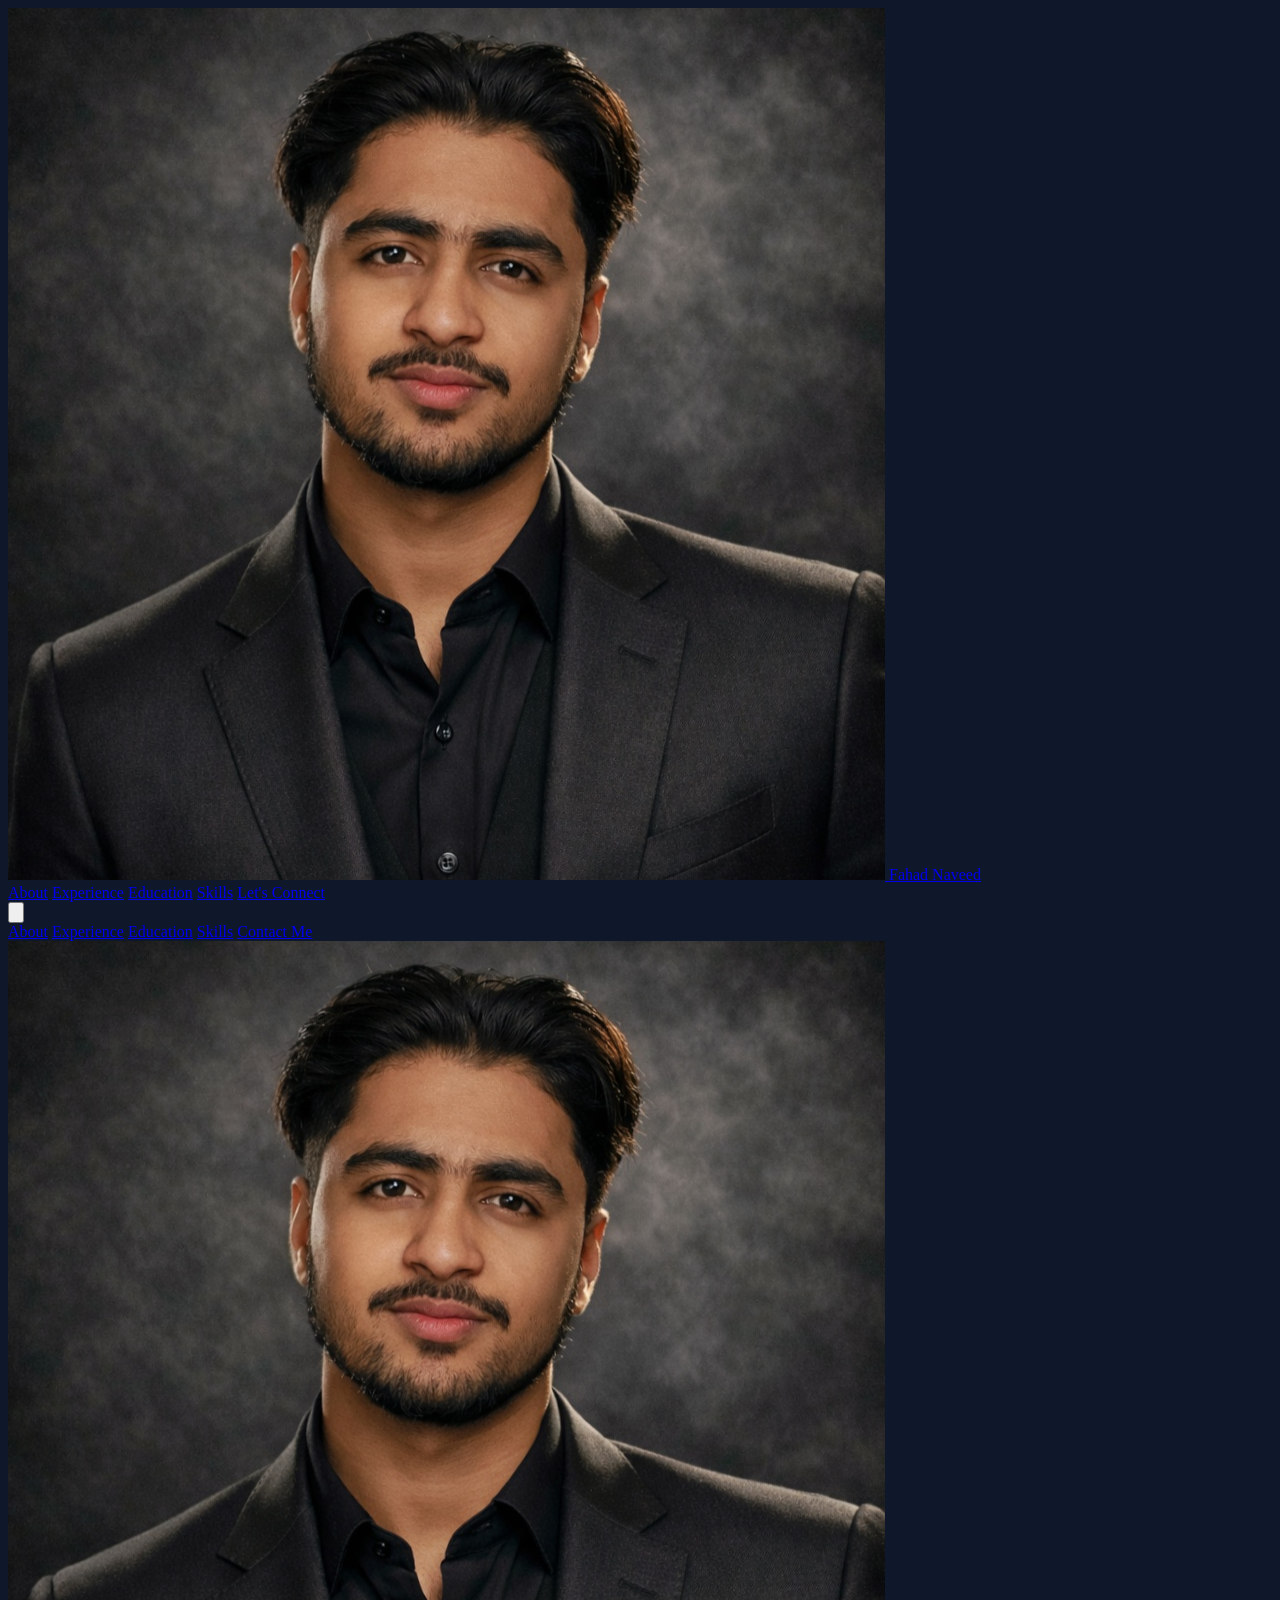
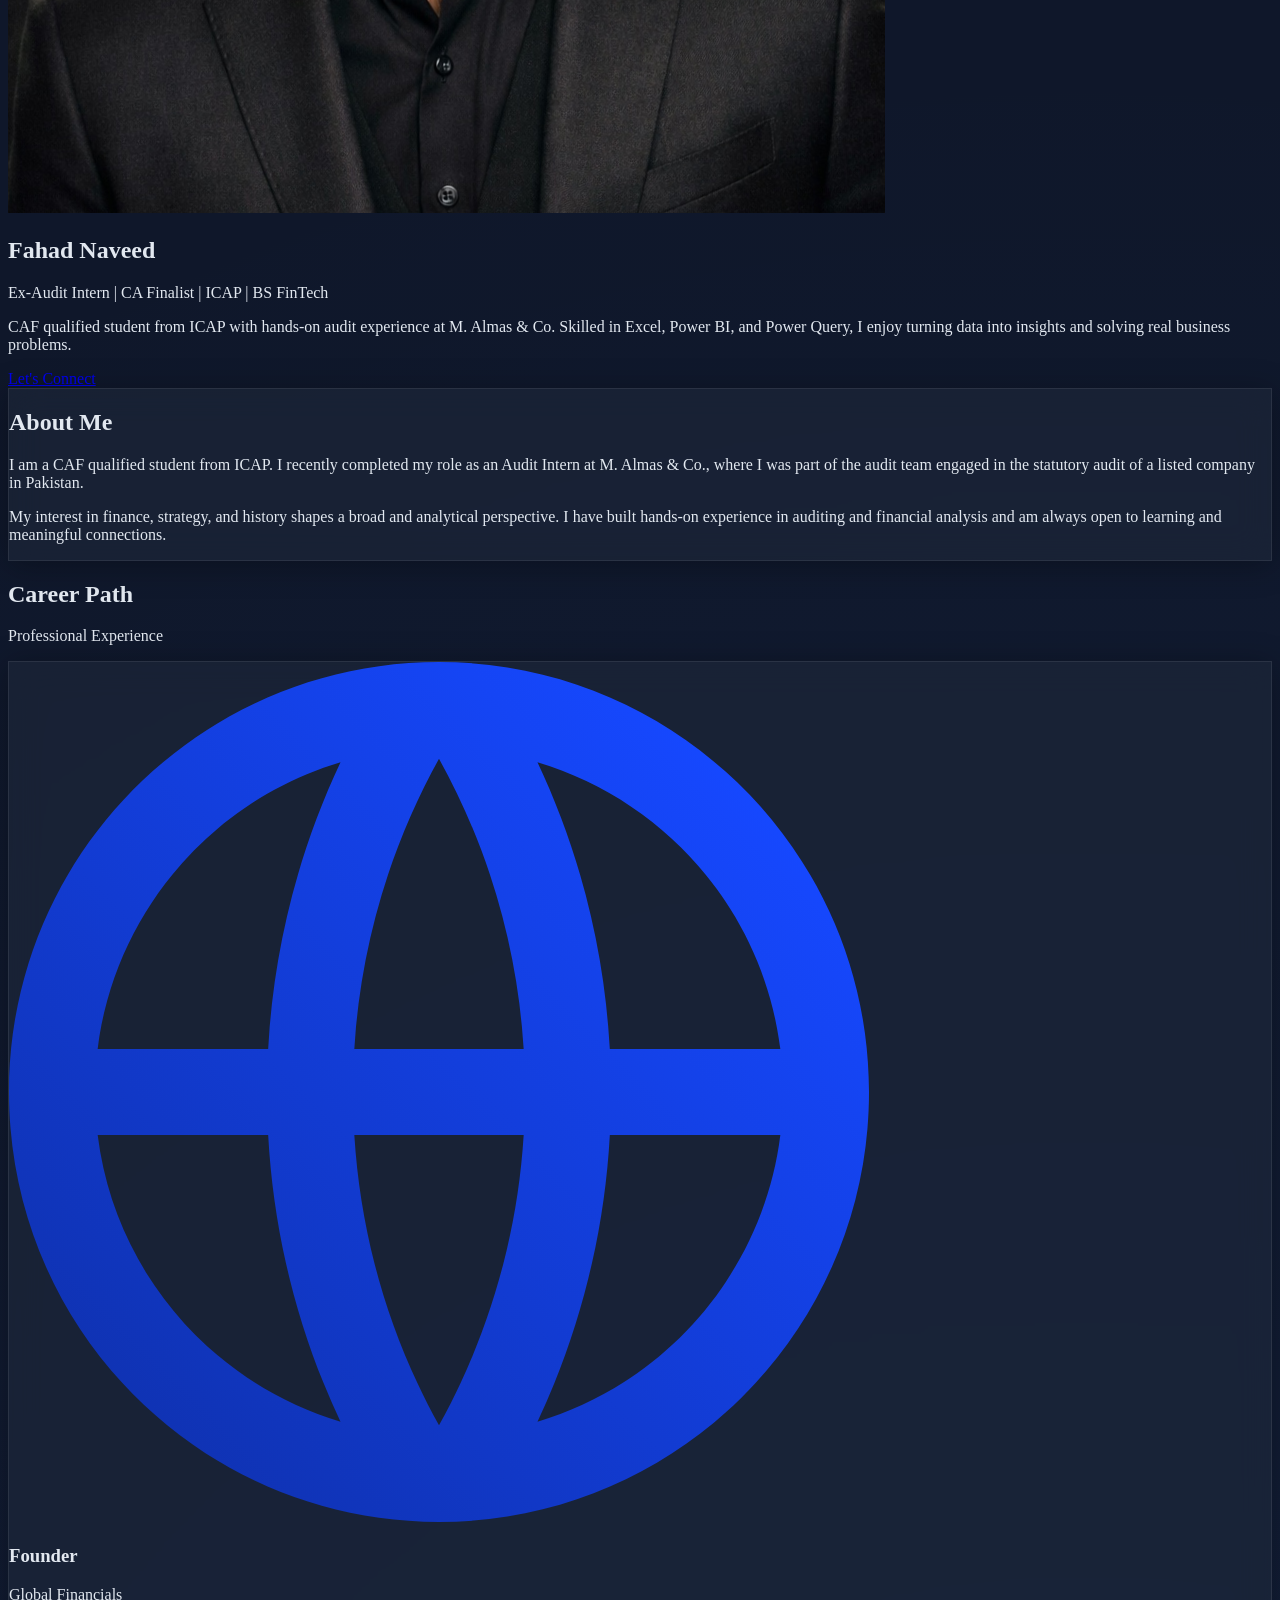
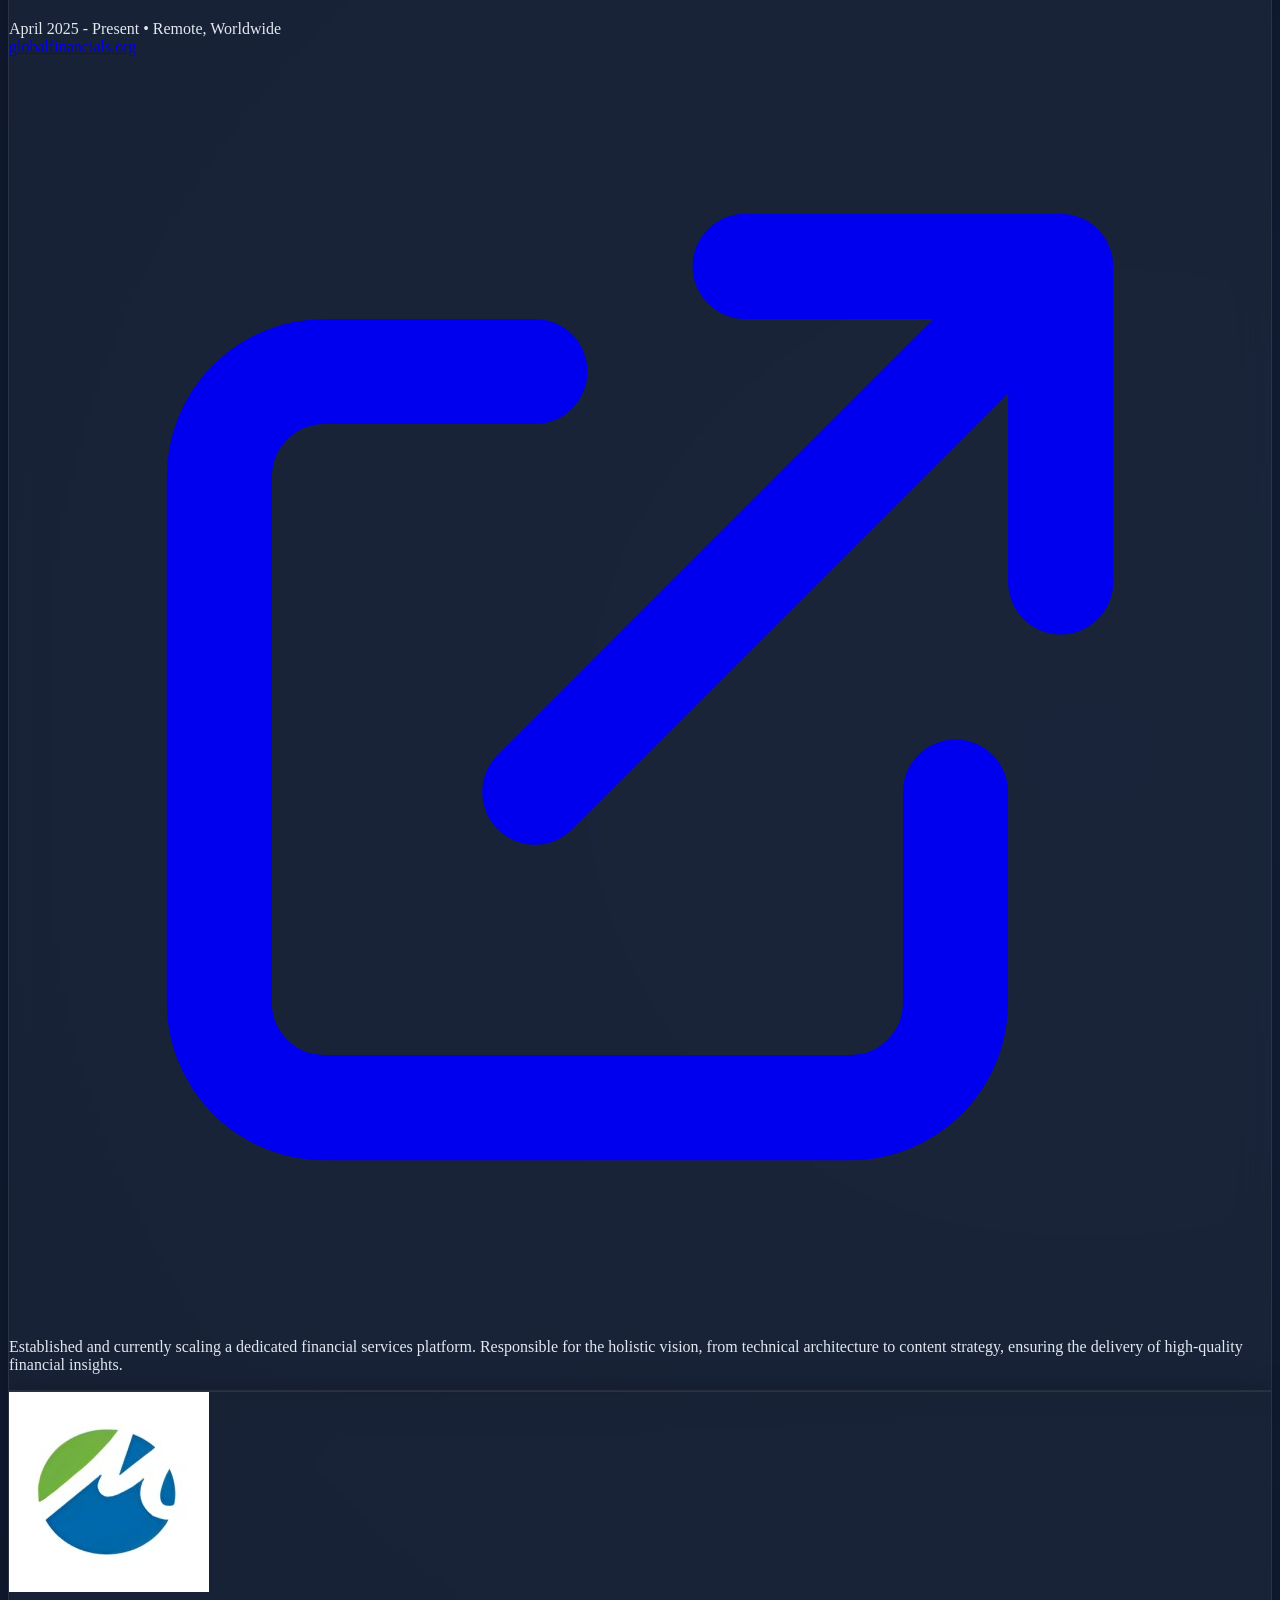
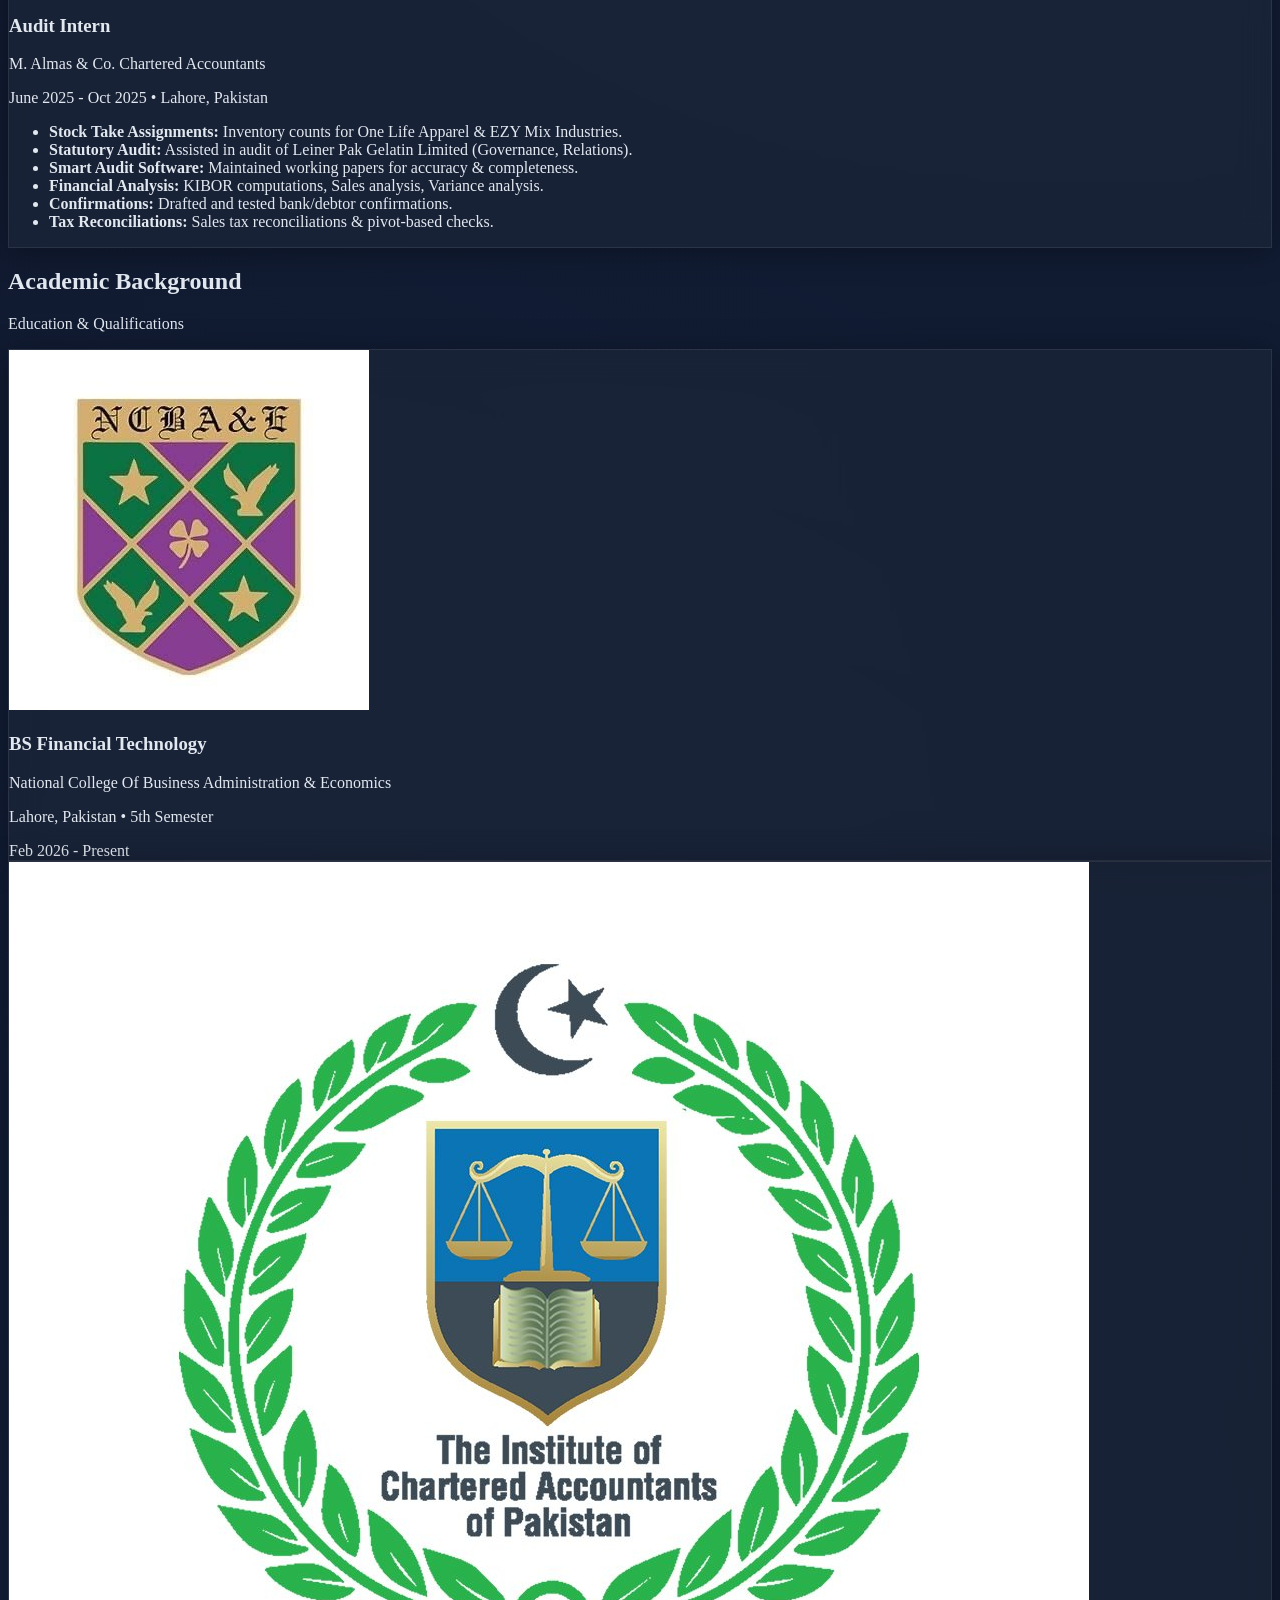
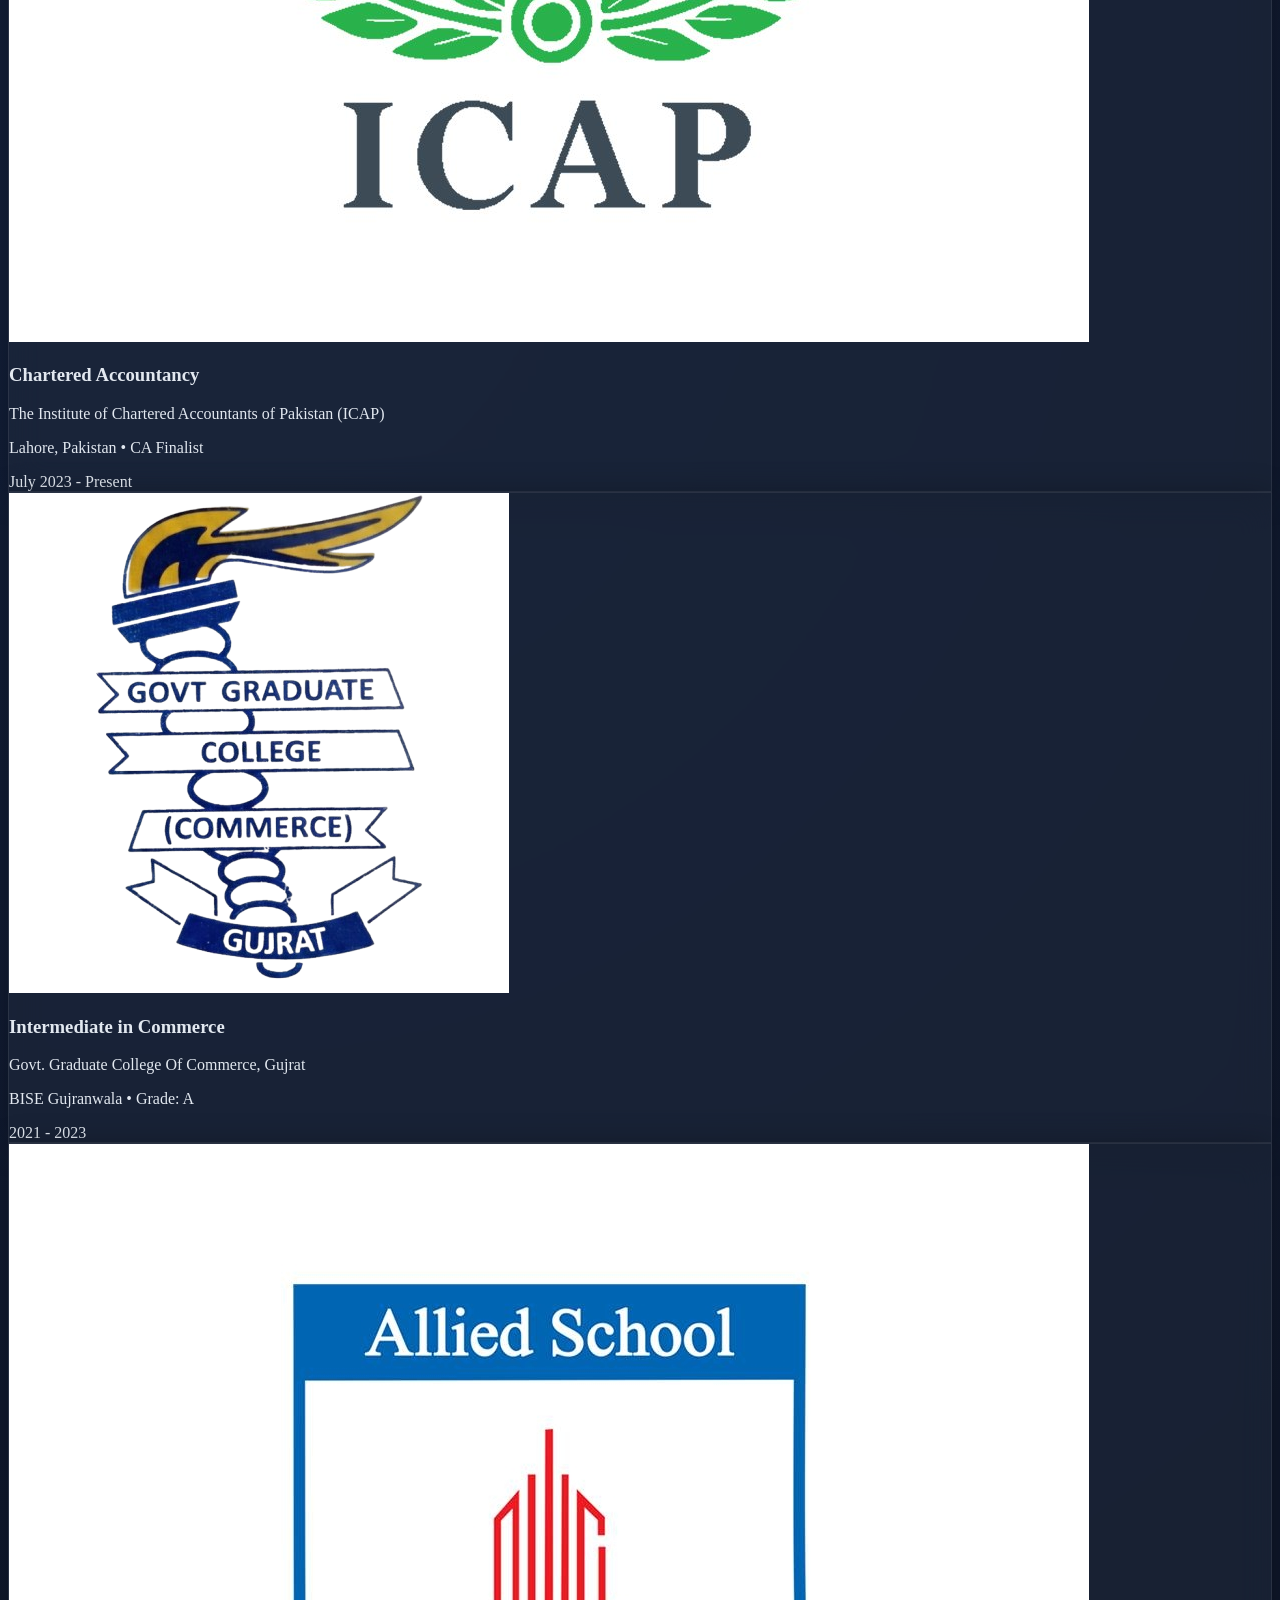
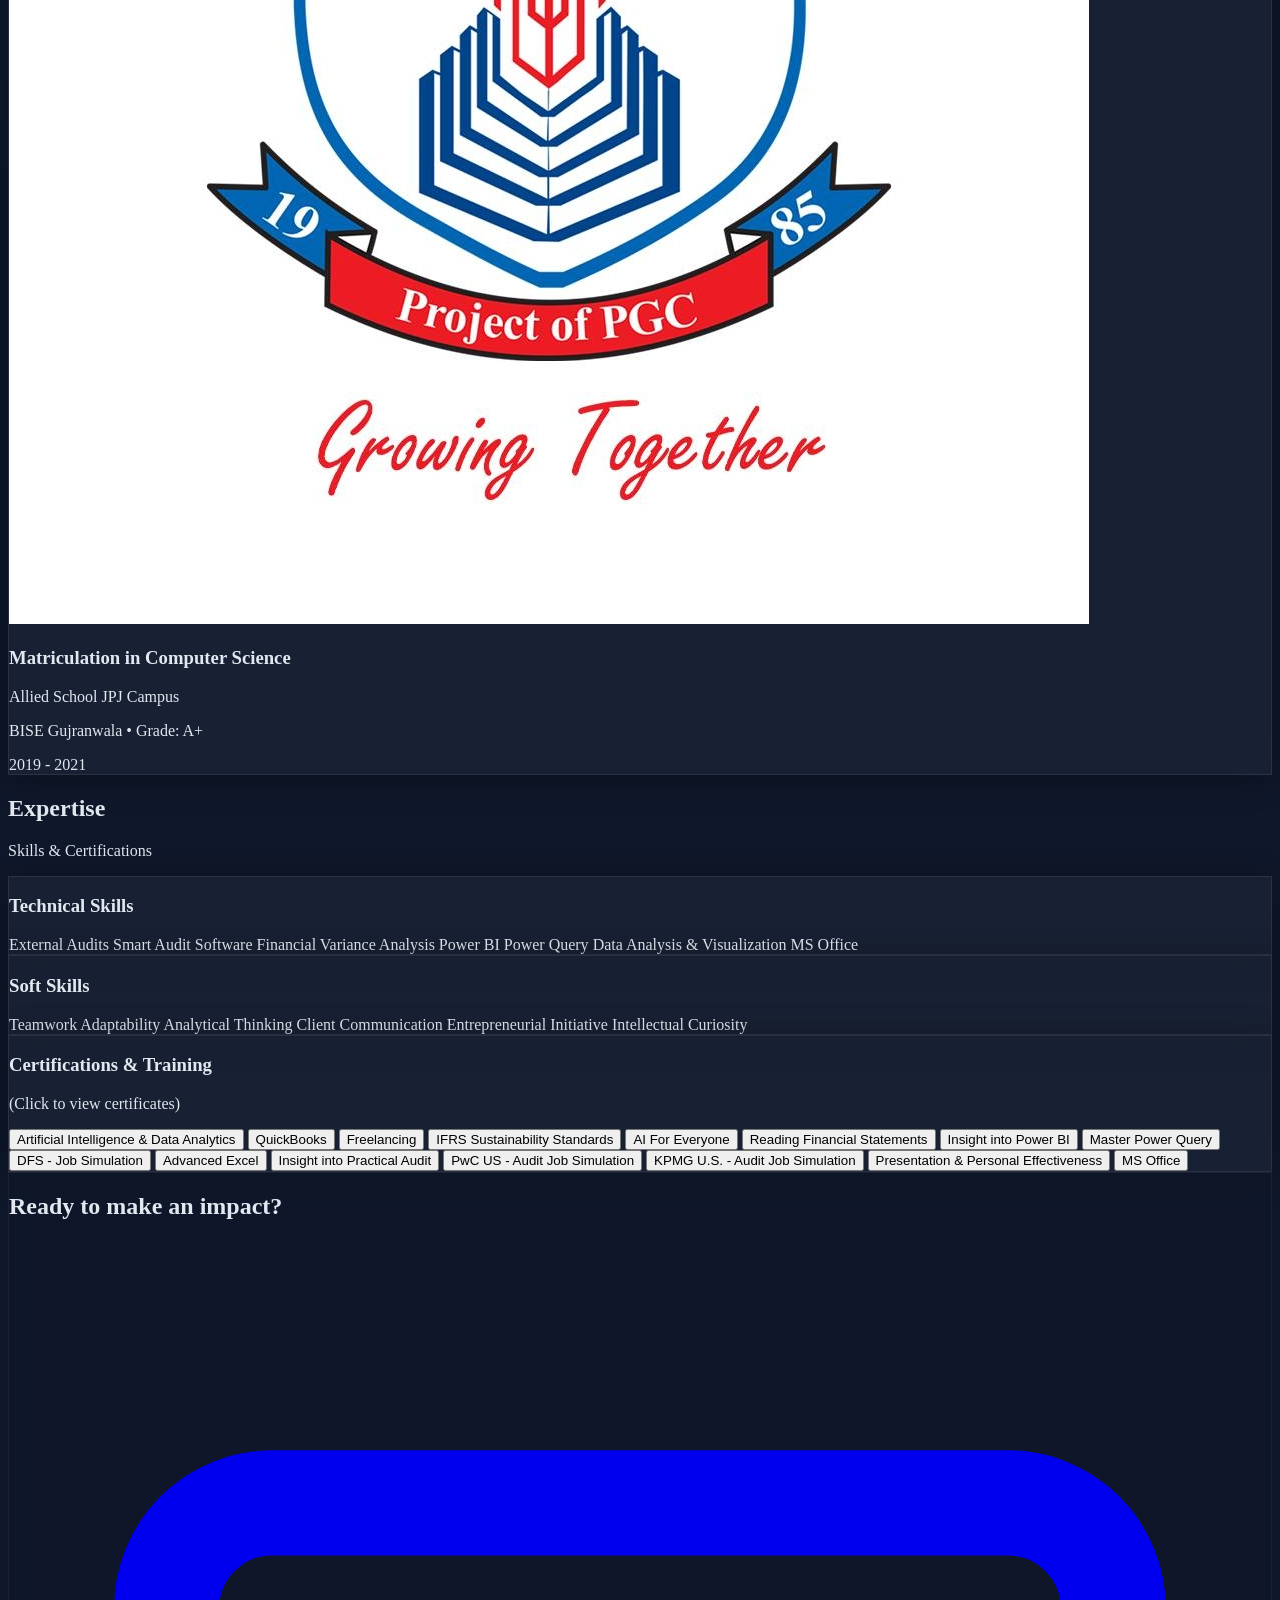
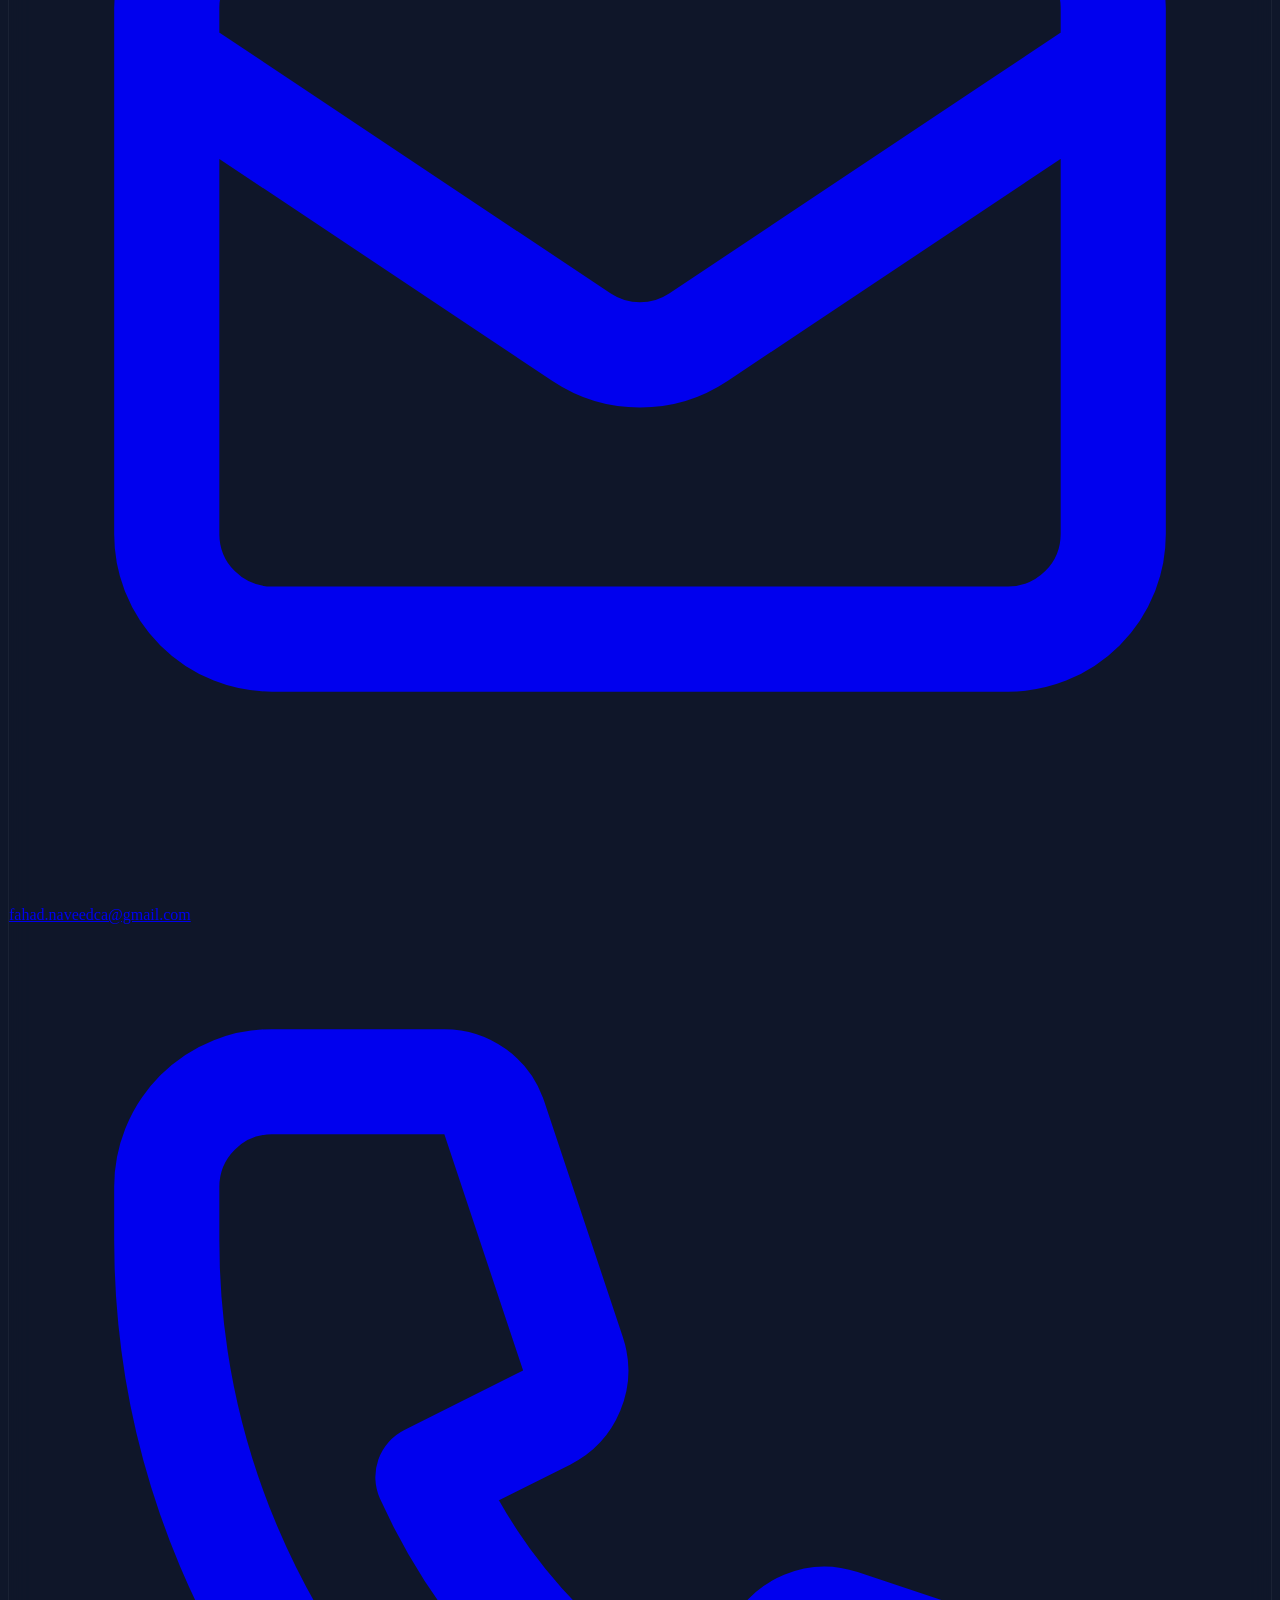
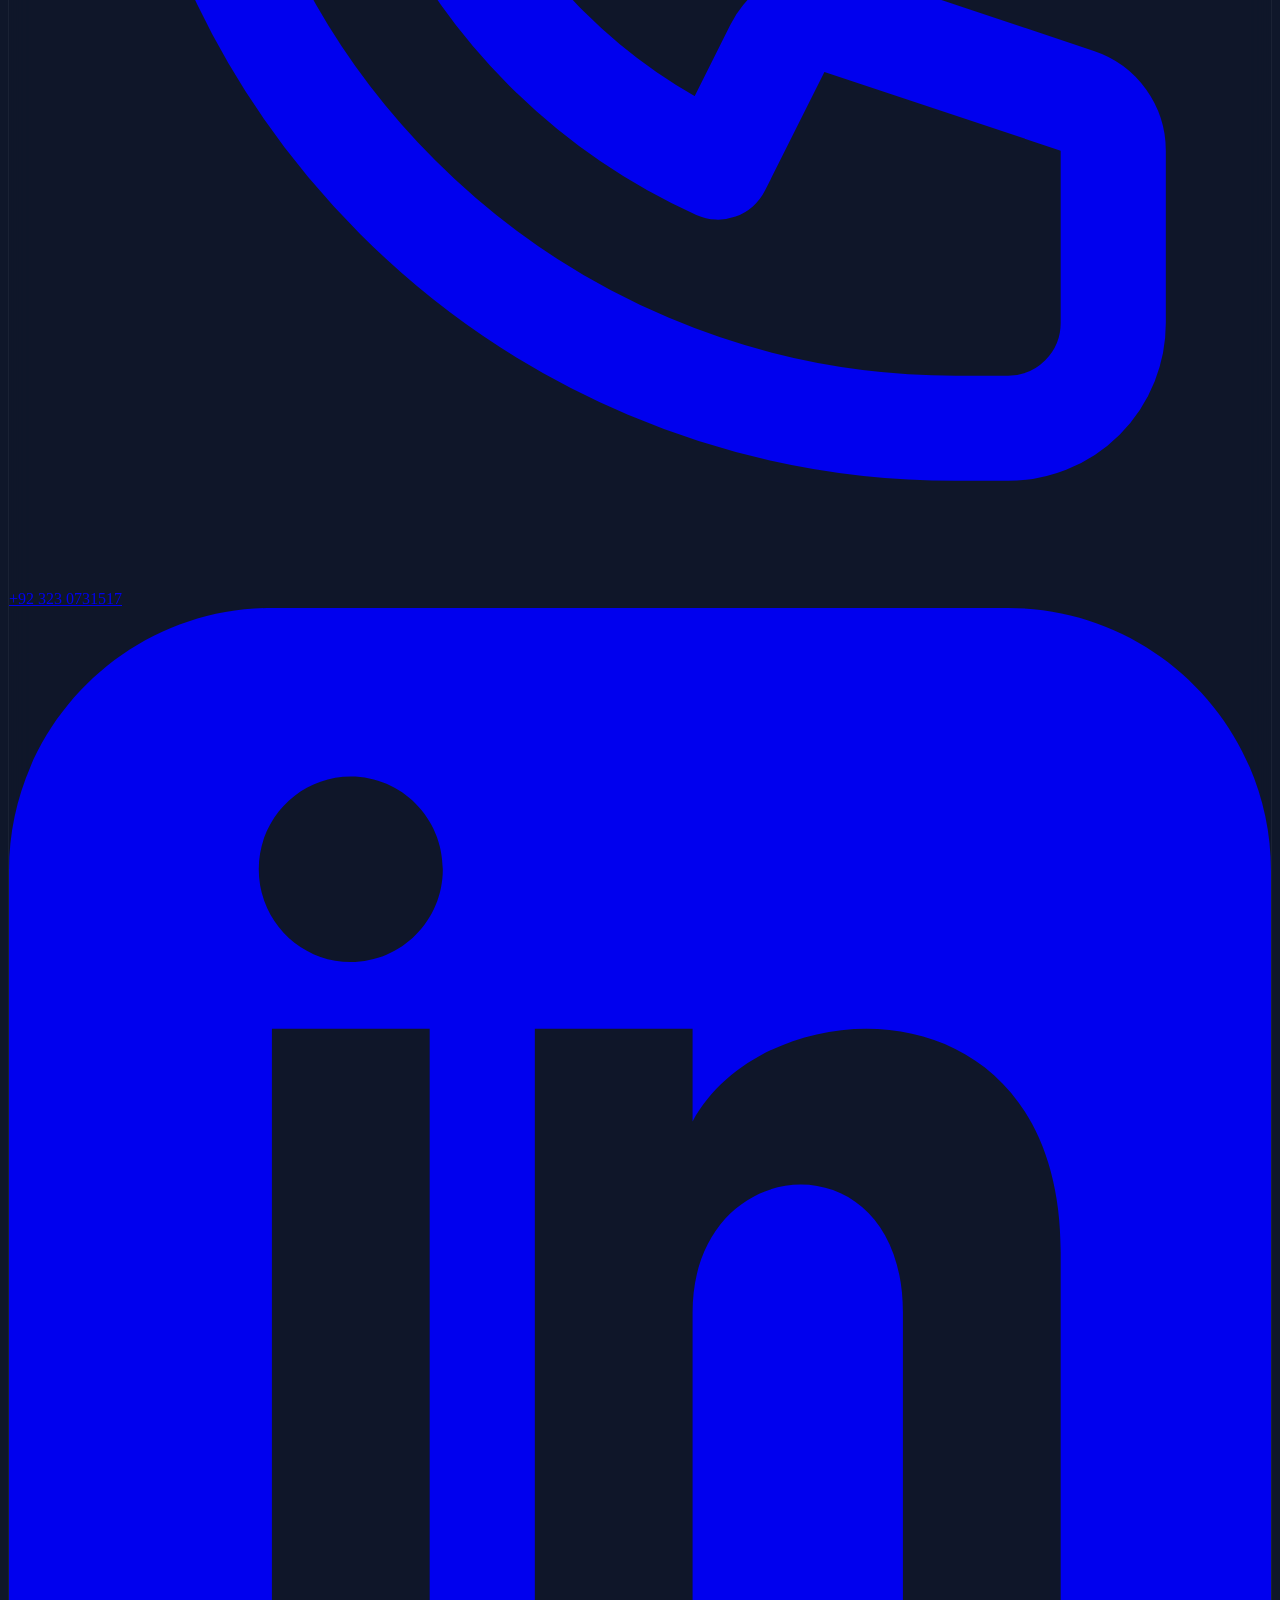
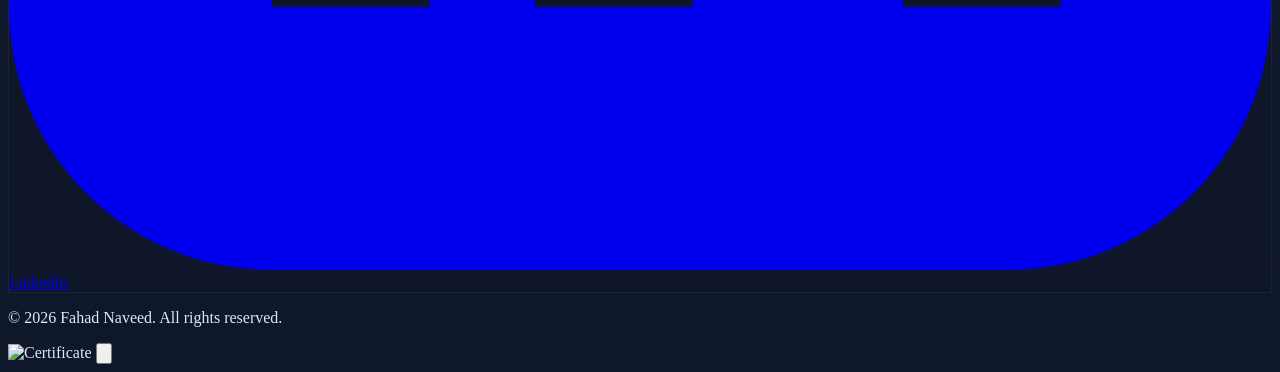
==== index.html @ 8f451948 "Update index.html" ====
<!DOCTYPE html>
<html lang="en" class="scroll-smooth">
<head>
    <meta charset="UTF-8">
    <meta name="viewport" content="width=device-width, initial-scale=1.0">
    <title>Fahad Naveed - CA Finalist | BS FinTech</title>
    
    <script src="https://cdn.tailwindcss.com"></script>
    
    <link rel="preconnect" href="https://fonts.googleapis.com">
    <link rel="preconnect" href="https://fonts.gstatic.com" crossorigin>
    <link href="https://fonts.googleapis.com/css2?family=Plus+Jakarta+Sans:wght@300;400;500;600;700;800&display=swap" rel="stylesheet">
    
    <script>
        tailwind.config = {
            theme: {
                extend: {
                    fontFamily: {
                        sans: ['"Plus Jakarta Sans"', 'sans-serif'],
                    },
                    colors: {
                        navy: {
                            800: '#1e293b', // Slate 800
                            900: '#0f172a', // Slate 900 (Deep Navy)
                            950: '#020617', 
                        },
                        royal: {
                            300: '#93c5fd',
                            400: '#60a5fa',
                            500: '#3b82f6', // Bright Blue
                            600: '#2563eb',
                        }
                    },
                    screens: {
                        'xs': '375px', // Tiny phones
                    }
                }
            }
        }
    </script>
    
    <style>
        /* Base styles */
        body {
            background-color: #0f172a; 
            color: #e2e8f0;
            overflow-x: hidden; /* Prevent horizontal scroll */
        }
        
        /* Matte & Glassy Background Texture */
        .bg-glassy-navy {
            background: 
                radial-gradient(circle at 15% 50%, rgba(59, 130, 246, 0.08), transparent 25%), 
                radial-gradient(circle at 85% 30%, rgba(59, 130, 246, 0.08), transparent 25%);
            background-color: #0f172a;
        }

        /* Dark Glass Card Style */
        .glass-card {
            background: rgba(30, 41, 59, 0.6); 
            backdrop-filter: blur(16px);       
            border: 1px solid rgba(255, 255, 255, 0.08); 
            box-shadow: 0 4px 30px rgba(0, 0, 0, 0.3); 
        }

        .glass-footer {
            background: rgba(15, 23, 42, 0.8);
            backdrop-filter: blur(12px);
            border: 1px solid rgba(255, 255, 255, 0.05);
        }

        /* Scroll Offset for Sticky Header */
        section {
            scroll-margin-top: 6rem;
        }

        .no-scroll {
            overflow: hidden;
        }

        #image-modal {
            transition: opacity 0.3s ease, visibility 0.3s ease;
        }
        
        /* Smooth fade for mobile menu */
        .mobile-menu-enter {
            opacity: 0;
            transform: translateY(-10px);
        }
        .mobile-menu-enter-active {
            opacity: 1;
            transform: translateY(0);
            transition: opacity 0.2s ease-out, transform 0.2s ease-out;
        }
    </style>
</head>
<body class="relative antialiased selection:bg-royal-500 selection:text-white bg-glassy-navy">

    <header class="fixed w-full top-0 z-50 transition-all duration-300 bg-navy-950/90 backdrop-blur-xl shadow-lg border-b border-white/5">
        <nav class="container mx-auto px-4 sm:px-6 py-4 flex justify-between items-center">
            
            <a href="#hero" class="text-lg sm:text-xl md:text-2xl font-bold text-white tracking-tight flex items-center gap-3">
                <img 
                    src="public/Fahad_Naveed_Picture_PhotoGrid.png" 
                    alt="Fahad" 
                    class="w-8 h-8 sm:w-10 sm:h-10 rounded-full object-cover object-top border-2 border-royal-500 shadow-md"
                >
                Fahad Naveed
            </a>
            
            <div class="hidden md:flex space-x-6 lg:space-x-8 items-center">
                <a href="#about" class="text-slate-300 hover:text-white text-sm font-medium transition duration-300 hover:scale-105">About</a>
                <a href="#experience" class="text-slate-300 hover:text-white text-sm font-medium transition duration-300 hover:scale-105">Experience</a>
                <a href="#education" class="text-slate-300 hover:text-white text-sm font-medium transition duration-300 hover:scale-105">Education</a>
                <a href="#skills" class="text-slate-300 hover:text-white text-sm font-medium transition duration-300 hover:scale-105">Skills</a>
                <a href="#contact" class="px-5 py-2 bg-royal-500 text-white text-sm font-semibold rounded-full hover:bg-royal-600 transition shadow-lg shadow-royal-500/30">Let's Connect</a>
            </div>
            
            <button id="mobile-menu-btn" class="md:hidden p-2 text-white focus:outline-none bg-white/5 rounded-lg border border-white/10">
                <svg class="w-6 h-6" fill="none" stroke="currentColor" viewBox="0 0 24 24">
                    <path stroke-linecap="round" stroke-linejoin="round" stroke-width="2" d="M4 6h16M4 12h16M4 18h16"></path>
                </svg>
            </button>
        </nav>
        
        <div id="mobile-menu" class="md:hidden hidden bg-navy-900 border-t border-white/10 absolute w-full z-40 shadow-2xl">
            <a href="#about" class="block px-6 py-4 text-slate-300 hover:bg-white/5 mobile-link border-b border-white/5">About</a>
            <a href="#experience" class="block px-6 py-4 text-slate-300 hover:bg-white/5 mobile-link border-b border-white/5">Experience</a>
            <a href="#education" class="block px-6 py-4 text-slate-300 hover:bg-white/5 mobile-link border-b border-white/5">Education</a>
            <a href="#skills" class="block px-6 py-4 text-slate-300 hover:bg-white/5 mobile-link border-b border-white/5">Skills</a>
            <a href="#contact" class="block px-6 py-4 text-royal-400 font-bold hover:bg-white/5 mobile-link bg-white/5">Contact Me</a>
        </div>
    </header>

    <main class="container mx-auto px-4 sm:px-6 pt-28 sm:pt-32 pb-12">

        <section id="hero" class="min-h-[auto] md:min-h-[80vh] flex flex-col md:flex-row items-center justify-center md:justify-between gap-10 md:gap-12 mb-16 md:mb-20">
            
            <div class="md:w-1/2 flex justify-center relative mt-8 md:mt-0 order-1">
                <div class="absolute w-56 h-56 sm:w-72 sm:h-72 bg-royal-500/20 rounded-full blur-3xl -z-10 top-1/2 left-1/2 transform -translate-x-1/2 -translate-y-1/2"></div>
                <div class="relative">
                    <img 
                        src="public/Fahad_Naveed_Picture_PhotoGrid.png" 
                        alt="Fahad Naveed" 
                        class="relative rounded-full w-48 h-48 sm:w-64 sm:h-64 md:w-80 md:h-80 object-cover object-top border-4 border-navy-800 ring-4 ring-royal-500/50 shadow-2xl"
                    >
                </div>
            </div>

            <div class="md:w-1/2 text-center md:text-left space-y-4 sm:space-y-6 order-2">
                <h1 class="text-4xl xs:text-5xl md:text-6xl lg:text-7xl font-extrabold text-white tracking-tight leading-tight whitespace-nowrap">
                    Fahad Naveed
                </h1>
                
                <p class="text-[10px] xs:text-xs sm:text-base md:text-lg lg:text-2xl text-royal-400 font-medium whitespace-nowrap">
                    Ex-Audit Intern | CA Finalist | ICAP | BS FinTech
                </p>
                
                <p class="text-base sm:text-lg text-slate-400 max-w-lg mx-auto md:mx-0 leading-relaxed">
                    CAF qualified student from ICAP with hands-on audit experience at M. Almas & Co. Skilled in Excel, Power BI, and Power Query, I enjoy turning data into insights and solving real business problems.
                </p>
                
                <div class="flex flex-col sm:flex-row gap-4 justify-center md:justify-start pt-2">
                    <a href="#contact" class="w-full sm:w-auto px-8 py-3.5 bg-royal-600 text-white text-center font-semibold rounded-xl hover:bg-royal-500 transition shadow-xl shadow-royal-600/20 transform hover:-translate-y-1">
                        Let's Connect
                    </a>
                </div>
            </div>
            
        </section>

        <section id="about" class="py-12 sm:py-16">
            <div class="glass-card rounded-2xl p-6 sm:p-8 md:p-12 shadow-xl max-w-4xl mx-auto text-center">
                <h2 class="text-2xl sm:text-3xl font-bold text-white mb-6">About Me</h2>
                <p class="text-slate-300 leading-relaxed mb-4 text-left md:text-center text-base sm:text-lg">
                    I am a CAF qualified student from ICAP. I recently completed my role as an Audit Intern at M. Almas & Co., where I was part of the audit team engaged in the statutory audit of a listed company in Pakistan.
                </p>
                <p class="text-slate-300 leading-relaxed text-left md:text-center text-base sm:text-lg">
                    My interest in finance, strategy, and history shapes a broad and analytical perspective. I have built hands-on experience in auditing and financial analysis and am always open to learning and meaningful connections.
                </p>
            </div>
        </section>

        <section id="experience" class="py-12 sm:py-16">
            <div class="text-center mb-12 sm:mb-16">
                <h2 class="text-sm sm:text-base text-royal-400 font-semibold tracking-wide uppercase">Career Path</h2>
                <p class="mt-2 text-2xl sm:text-3xl leading-8 font-extrabold tracking-tight text-white sm:text-4xl">
                    Professional Experience
                </p>
            </div>
            
            <div class="space-y-6 sm:space-y-8 max-w-5xl mx-auto">
                
                <div class="glass-card p-6 sm:p-8 rounded-2xl shadow-lg hover:border-royal-500/30 transition duration-300">
                    <div class="flex flex-col md:flex-row justify-between items-start mb-6 gap-4">
                        <div class="flex items-start gap-4 sm:gap-5 w-full md:w-auto">
                            <div class="w-14 h-14 sm:w-16 sm:h-16 flex-shrink-0 bg-white rounded-xl shadow-sm border border-slate-100 flex items-center justify-center p-2">
                                <img src="public/logo2.svg" alt="Global Financials" class="w-full h-full object-contain">
                            </div>
                            <div class="flex-1">
                                <h3 class="text-xl sm:text-2xl font-bold text-white leading-tight">Founder</h3>
                                <p class="text-base sm:text-lg text-royal-400 font-medium">Global Financials</p>
                                <div class="flex flex-wrap gap-2 sm:gap-3 mt-1 text-xs sm:text-sm text-slate-400">
                                    <span>April 2025 - Present</span>
                                    <span class="hidden md:inline">•</span>
                                    <span>Remote, Worldwide</span>
                                </div>
                            </div>
                        </div>
                        <a href="https://globalfinancials.org" target="_blank" class="w-full md:w-auto text-center mt-2 md:mt-0 inline-flex justify-center items-center gap-2 px-4 py-2 bg-navy-900/50 text-slate-300 text-sm font-medium rounded-lg hover:bg-royal-600 hover:text-white transition-colors border border-white/10">
                            <span>globalfinancials.org</span>
                            <svg xmlns="http://www.w3.org/2000/svg" class="h-4 w-4" fill="none" viewBox="0 0 24 24" stroke="currentColor">
                              <path stroke-linecap="round" stroke-linejoin="round" stroke-width="2" d="M10 6H6a2 2 0 00-2 2v10a2 2 0 002 2h10a2 2 0 002-2v-4M14 4h6m0 0v6m0-6L10 14" />
                            </svg>
                        </a>
                    </div>

                    <div class="pl-0 md:pl-20">
                        <p class="text-slate-300 leading-relaxed text-sm sm:text-base">
                            Established and currently scaling a dedicated financial services platform. Responsible for the holistic vision, from technical architecture to content strategy, ensuring the delivery of high-quality financial insights.
                        </p>
                    </div>
                </div>

                <div class="glass-card p-6 sm:p-8 rounded-2xl shadow-lg hover:border-royal-500/30 transition duration-300">
                    <div class="flex flex-col md:flex-row justify-between items-start mb-6">
                        <div class="flex items-start gap-4 sm:gap-5">
                            <div class="w-14 h-14 sm:w-16 sm:h-16 flex-shrink-0 bg-white rounded-xl shadow-sm border border-slate-100 flex items-center justify-center p-1 overflow-hidden">
                                <img src="public/Almas.jpg" alt="M. Almas & Co." class="w-full h-full object-contain">
                            </div>
                            <div>
                                <h3 class="text-xl sm:text-2xl font-bold text-white leading-tight">Audit Intern</h3>
                                <p class="text-base sm:text-lg text-royal-400 font-medium">M. Almas & Co. Chartered Accountants</p>
                                <div class="flex flex-wrap gap-2 sm:gap-3 mt-1 text-xs sm:text-sm text-slate-400">
                                    <span>June 2025 - Oct 2025</span>
                                    <span class="hidden md:inline">•</span>
                                    <span>Lahore, Pakistan</span>
                                </div>
                            </div>
                        </div>
                    </div>

                    <div class="pl-0 md:pl-20 text-slate-300 text-sm sm:text-base">
                        <ul class="list-disc list-outside space-y-2 sm:space-y-3 ml-4">
                            <li><strong>Stock Take Assignments:</strong> Inventory counts for One Life Apparel & EZY Mix Industries.</li>
                            <li><strong>Statutory Audit:</strong> Assisted in audit of Leiner Pak Gelatin Limited (Governance, Relations).</li>
                            <li><strong>Smart Audit Software:</strong> Maintained working papers for accuracy & completeness.</li>
                            <li><strong>Financial Analysis:</strong> KIBOR computations, Sales analysis, Variance analysis.</li>
                            <li><strong>Confirmations:</strong> Drafted and tested bank/debtor confirmations.</li>
                            <li><strong>Tax Reconciliations:</strong> Sales tax reconciliations & pivot-based checks.</li>
                        </ul>
                    </div>
                </div>

            </div>
        </section>

        <section id="education" class="py-12 sm:py-16">
            <div class="text-center mb-12 sm:mb-16">
                <h2 class="text-sm sm:text-base text-royal-400 font-semibold tracking-wide uppercase">Academic Background</h2>
                <p class="mt-2 text-2xl sm:text-3xl leading-8 font-extrabold tracking-tight text-white sm:text-4xl">
                    Education & Qualifications
                </p>
            </div>

            <div class="space-y-6 sm:space-y-8 max-w-5xl mx-auto">
                
                <div class="glass-card p-6 sm:p-8 rounded-2xl shadow-lg hover:border-royal-500/30 transition duration-300">
                    <div class="flex flex-col md:flex-row justify-between items-start gap-4">
                        <div class="flex items-start gap-4 sm:gap-5">
                            <div class="w-14 h-14 sm:w-16 sm:h-16 flex-shrink-0 bg-white rounded-xl shadow-sm border border-slate-100 flex items-center justify-center p-1 overflow-hidden">
                                <img src="public/NCBAE.jpg" alt="NCBAE" class="w-full h-full object-contain">
                            </div>
                            <div>
                                <h3 class="text-xl sm:text-2xl font-bold text-white leading-tight">BS Financial Technology</h3>
                                <p class="text-base sm:text-lg text-royal-400 font-medium">National College Of Business Administration & Economics</p>
                                <p class="text-slate-400 text-sm mt-1">Lahore, Pakistan • <span class="text-emerald-400 font-medium">5th Semester</span></p>
                            </div>
                        </div>
                        <div class="mt-2 md:mt-0 w-full md:w-auto">
                            <span class="inline-block px-4 py-2 bg-royal-500/10 text-royal-300 text-xs sm:text-sm font-semibold rounded-lg border border-royal-500/20 w-fit">Feb 2026 - Present</span>
                        </div>
                    </div>
                </div>

                <div class="glass-card p-6 sm:p-8 rounded-2xl shadow-lg hover:border-royal-500/30 transition duration-300">
                    <div class="flex flex-col md:flex-row justify-between items-start gap-4">
                        <div class="flex items-start gap-4 sm:gap-5">
                            <div class="w-14 h-14 sm:w-16 sm:h-16 flex-shrink-0 bg-white rounded-xl shadow-sm border border-slate-100 flex items-center justify-center p-1 overflow-hidden">
                                <img src="public/ICAP.jpg" alt="ICAP" class="w-full h-full object-contain">
                            </div>
                            <div>
                                <h3 class="text-xl sm:text-2xl font-bold text-white leading-tight">Chartered Accountancy</h3>
                                <p class="text-base sm:text-lg text-royal-400 font-medium">The Institute of Chartered Accountants of Pakistan (ICAP)</p>
                                <p class="text-slate-400 text-sm mt-1">Lahore, Pakistan • <span class="text-emerald-400 font-medium">CA Finalist</span></p>
                            </div>
                        </div>
                        <div class="mt-2 md:mt-0 w-full md:w-auto">
                            <span class="inline-block px-4 py-2 bg-royal-500/10 text-royal-300 text-xs sm:text-sm font-semibold rounded-lg border border-royal-500/20 w-fit">July 2023 - Present</span>
                        </div>
                    </div>
                </div>

                <div class="glass-card p-6 sm:p-8 rounded-2xl shadow-lg hover:border-royal-500/30 transition duration-300">
                    <div class="flex flex-col md:flex-row justify-between items-start gap-4">
                        <div class="flex items-start gap-4 sm:gap-5">
                            <div class="w-14 h-14 sm:w-16 sm:h-16 flex-shrink-0 bg-white rounded-xl shadow-sm border border-slate-100 flex items-center justify-center p-1 overflow-hidden">
                                <img src="public/GCCG.jpg" alt="GCCG" class="w-full h-full object-contain">
                            </div>
                            <div>
                                <h3 class="text-xl sm:text-2xl font-bold text-white leading-tight">Intermediate in Commerce</h3>
                                <p class="text-base sm:text-lg text-royal-400 font-medium">Govt. Graduate College Of Commerce, Gujrat</p>
                                <p class="text-slate-400 text-sm mt-1">BISE Gujranwala • <span class="text-emerald-400 font-medium">Grade: A</span></p>
                            </div>
                        </div>
                        <div class="mt-2 md:mt-0 w-full md:w-auto">
                            <span class="inline-block px-4 py-2 bg-navy-900/50 text-slate-300 text-xs sm:text-sm font-semibold rounded-lg border border-white/10 w-fit">2021 - 2023</span>
                        </div>
                    </div>
                </div>

                <div class="glass-card p-6 sm:p-8 rounded-2xl shadow-lg hover:border-royal-500/30 transition duration-300">
                    <div class="flex flex-col md:flex-row justify-between items-start gap-4">
                        <div class="flex items-start gap-4 sm:gap-5">
                            <div class="w-14 h-14 sm:w-16 sm:h-16 flex-shrink-0 bg-white rounded-xl shadow-sm border border-slate-100 flex items-center justify-center p-1 overflow-hidden">
                                <img src="public/Allied School.jpg" alt="Allied School" class="w-full h-full object-contain">
                            </div>
                            <div>
                                <h3 class="text-xl sm:text-2xl font-bold text-white leading-tight">Matriculation in Computer Science</h3>
                                <p class="text-base sm:text-lg text-royal-400 font-medium">Allied School JPJ Campus</p>
                                <p class="text-slate-400 text-sm mt-1">BISE Gujranwala • <span class="text-emerald-400 font-medium">Grade: A+</span></p>
                            </div>
                        </div>
                        <div class="mt-2 md:mt-0 w-full md:w-auto">
                            <span class="inline-block px-4 py-2 bg-navy-900/50 text-slate-300 text-xs sm:text-sm font-semibold rounded-lg border border-white/10 w-fit">2019 - 2021</span>
                        </div>
                    </div>
                </div>

            </div>
        </section>

        <section id="skills" class="py-12 sm:py-16">
            <div class="text-center mb-12 sm:mb-16">
                <h2 class="text-sm sm:text-base text-royal-400 font-semibold tracking-wide uppercase">Expertise</h2>
                <p class="mt-2 text-2xl sm:text-3xl leading-8 font-extrabold tracking-tight text-white sm:text-4xl">
                    Skills & Certifications
                </p>
            </div>

            <div class="grid grid-cols-1 md:grid-cols-2 gap-6 sm:gap-8 max-w-5xl mx-auto">
                
                <div class="glass-card rounded-2xl shadow-lg p-6 sm:p-8 hover:border-royal-500/30 transition duration-300">
                    <h3 class="text-lg sm:text-xl font-bold text-white mb-6 text-center border-b border-white/10 pb-4">Technical Skills</h3>
                    <div class="flex flex-wrap gap-2 sm:gap-3 justify-center">
                        <span class="bg-royal-500/10 text-royal-300 text-xs sm:text-sm font-medium px-3 sm:px-4 py-2 rounded-full border border-royal-500/20">External Audits</span>
                        <span class="bg-royal-500/10 text-royal-300 text-xs sm:text-sm font-medium px-3 sm:px-4 py-2 rounded-full border border-royal-500/20">Smart Audit Software</span>
                        <span class="bg-royal-500/10 text-royal-300 text-xs sm:text-sm font-medium px-3 sm:px-4 py-2 rounded-full border border-royal-500/20">Financial Variance Analysis</span>
                        <span class="bg-royal-500/10 text-royal-300 text-xs sm:text-sm font-medium px-3 sm:px-4 py-2 rounded-full border border-royal-500/20">Power BI</span>
                        <span class="bg-royal-500/10 text-royal-300 text-xs sm:text-sm font-medium px-3 sm:px-4 py-2 rounded-full border border-royal-500/20">Power Query</span>
                        <span class="bg-royal-500/10 text-royal-300 text-xs sm:text-sm font-medium px-3 sm:px-4 py-2 rounded-full border border-royal-500/20">Data Analysis & Visualization</span>
                        <span class="bg-royal-500/10 text-royal-300 text-xs sm:text-sm font-medium px-3 sm:px-4 py-2 rounded-full border border-royal-500/20">MS Office</span>
                    </div>
                </div>

                <div class="glass-card rounded-2xl shadow-lg p-6 sm:p-8 hover:border-royal-500/30 transition duration-300">
                    <h3 class="text-lg sm:text-xl font-bold text-white mb-6 text-center border-b border-white/10 pb-4">Soft Skills</h3>
                    <div class="flex flex-wrap gap-2 sm:gap-3 justify-center">
                        <span class="bg-royal-500/10 text-royal-300 text-xs sm:text-sm font-medium px-3 sm:px-4 py-2 rounded-full border border-royal-500/20">Teamwork</span>
                        <span class="bg-royal-500/10 text-royal-300 text-xs sm:text-sm font-medium px-3 sm:px-4 py-2 rounded-full border border-royal-500/20">Adaptability</span>
                        <span class="bg-royal-500/10 text-royal-300 text-xs sm:text-sm font-medium px-3 sm:px-4 py-2 rounded-full border border-royal-500/20">Analytical Thinking</span>
                        <span class="bg-royal-500/10 text-royal-300 text-xs sm:text-sm font-medium px-3 sm:px-4 py-2 rounded-full border border-royal-500/20">Client Communication</span>
                        <span class="bg-royal-500/10 text-royal-300 text-xs sm:text-sm font-medium px-3 sm:px-4 py-2 rounded-full border border-royal-500/20">Entrepreneurial Initiative</span>
                        <span class="bg-royal-500/10 text-royal-300 text-xs sm:text-sm font-medium px-3 sm:px-4 py-2 rounded-full border border-royal-500/20">Intellectual Curiosity</span>
                    </div>
                </div>

                <div class="md:col-span-2 glass-card rounded-2xl shadow-lg p-6 sm:p-8 hover:border-royal-500/30 transition duration-300">
                    <h3 class="text-lg sm:text-xl font-bold text-white mb-2 text-center">Certifications & Training</h3>
                    <p class="text-center text-xs sm:text-sm text-slate-400 mb-6 italic">(Click to view certificates)</p>
                    
                    <div class="flex flex-wrap justify-center gap-2 sm:gap-3">
                        <button onclick="openModal('public/certifications/AIDA.jpg')" class="px-3 sm:px-4 py-2 text-xs sm:text-sm font-medium text-slate-200 bg-white/5 border border-white/10 rounded-full hover:border-royal-500 hover:text-white hover:bg-royal-600 transition duration-200">Artificial Intelligence & Data Analytics</button>
                        
                        <button onclick="openModal('public/certifications/Quickbooks Certificate.jpg')" class="px-3 sm:px-4 py-2 text-xs sm:text-sm font-medium text-slate-200 bg-white/5 border border-white/10 rounded-full hover:border-royal-500 hover:text-white hover:bg-royal-600 transition duration-200">QuickBooks</button>
                        <button onclick="openModal('public/certifications/Freelancing Certificate.jpg')" class="px-3 sm:px-4 py-2 text-xs sm:text-sm font-medium text-slate-200 bg-white/5 border border-white/10 rounded-full hover:border-royal-500 hover:text-white hover:bg-royal-600 transition duration-200">Freelancing</button>
                        <button onclick="openModal('public/certifications/Sustainability.jpg')" class="px-3 sm:px-4 py-2 text-xs sm:text-sm font-medium text-slate-200 bg-white/5 border border-white/10 rounded-full hover:border-royal-500 hover:text-white hover:bg-royal-600 transition duration-200">IFRS Sustainability Standards</button>
                        <button onclick="openModal('public/certifications/AI.jpg')" class="px-3 sm:px-4 py-2 text-xs sm:text-sm font-medium text-slate-200 bg-white/5 border border-white/10 rounded-full hover:border-royal-500 hover:text-white hover:bg-royal-600 transition duration-200">AI For Everyone</button>
                        <button onclick="openModal('public/certifications/Reading Fs.jpg')" class="px-3 sm:px-4 py-2 text-xs sm:text-sm font-medium text-slate-200 bg-white/5 border border-white/10 rounded-full hover:border-royal-500 hover:text-white hover:bg-royal-600 transition duration-200">Reading Financial Statements</button>
                        <button onclick="openModal('public/certifications/BI.jpg')" class="px-3 sm:px-4 py-2 text-xs sm:text-sm font-medium text-slate-200 bg-white/5 border border-white/10 rounded-full hover:border-royal-500 hover:text-white hover:bg-royal-600 transition duration-200">Insight into Power BI</button>
                        <button onclick="openModal('public/certifications/Query.jpg')" class="px-3 sm:px-4 py-2 text-xs sm:text-sm font-medium text-slate-200 bg-white/5 border border-white/10 rounded-full hover:border-royal-500 hover:text-white hover:bg-royal-600 transition duration-200">Master Power Query</button>
                        <button onclick="openModal('public/certifications/Disc.jpg')" class="px-3 sm:px-4 py-2 text-xs sm:text-sm font-medium text-slate-200 bg-white/5 border border-white/10 rounded-full hover:border-royal-500 hover:text-white hover:bg-royal-600 transition duration-200">DFS - Job Simulation</button>
                        <button onclick="openModal('public/certifications/Excel.jpg')" class="px-3 sm:px-4 py-2 text-xs sm:text-sm font-medium text-slate-200 bg-white/5 border border-white/10 rounded-full hover:border-royal-500 hover:text-white hover:bg-royal-600 transition duration-200">Advanced Excel</button>
                        <button onclick="openModal('public/certifications/Audit.jpg')" class="px-3 sm:px-4 py-2 text-xs sm:text-sm font-medium text-slate-200 bg-white/5 border border-white/10 rounded-full hover:border-royal-500 hover:text-white hover:bg-royal-600 transition duration-200">Insight into Practical Audit</button>
                        <button onclick="openModal('public/certifications/Pwc.jpg')" class="px-3 sm:px-4 py-2 text-xs sm:text-sm font-medium text-slate-200 bg-white/5 border border-white/10 rounded-full hover:border-royal-500 hover:text-white hover:bg-royal-600 transition duration-200">PwC US - Audit Job Simulation</button>
                        <button onclick="openModal('public/certifications/Kpmg.jpg')" class="px-3 sm:px-4 py-2 text-xs sm:text-sm font-medium text-slate-200 bg-white/5 border border-white/10 rounded-full hover:border-royal-500 hover:text-white hover:bg-royal-600 transition duration-200">KPMG U.S. - Audit Job Simulation</button>
                        <button onclick="openModal('public/certifications/PPE.jpg')" class="px-3 sm:px-4 py-2 text-xs sm:text-sm font-medium text-slate-200 bg-white/5 border border-white/10 rounded-full hover:border-royal-500 hover:text-white hover:bg-royal-600 transition duration-200">Presentation & Personal Effectiveness</button>
                        <button onclick="openModal('public/certifications/MS.jpg')" class="px-3 sm:px-4 py-2 text-xs sm:text-sm font-medium text-slate-200 bg-white/5 border border-white/10 rounded-full hover:border-royal-500 hover:text-white hover:bg-royal-600 transition duration-200">MS Office</button>
                    </div>
                </div>

            </div>
        </section>

        <footer id="contact" class="pb-10 pt-16 sm:pt-20">
            <div class="container mx-auto px-4 sm:px-6 text-center">
                
                <div class="glass-footer rounded-3xl p-8 sm:p-10 max-w-3xl mx-auto shadow-2xl">
                    <h2 class="text-xl sm:text-2xl md:text-3xl font-bold text-white mb-6 sm:mb-8">Ready to make an impact?</h2>
                    
                    <div class="flex flex-col md:flex-row justify-center gap-4 sm:gap-6">
                        <a href="mailto:fahad.naveedca@gmail.com" class="flex items-center justify-center gap-2 px-5 sm:px-6 py-3 bg-white/10 rounded-full hover:bg-white/20 transition backdrop-blur-sm text-white font-medium border border-white/10 w-full md:w-auto text-sm sm:text-base">
                            <svg class="w-5 h-5 flex-shrink-0" fill="none" stroke="currentColor" viewBox="0 0 24 24"><path stroke-linecap="round" stroke-linejoin="round" stroke-width="2" d="M3 8l7.89 5.26a2 2 0 002.22 0L21 8M5 19h14a2 2 0 002-2V7a2 2 0 00-2-2H5a2 2 0 00-2 2v10a2 2 0 002 2z"></path></svg>
                            <span class="truncate">fahad.naveedca@gmail.com</span>
                        </a>
                        <a href="tel:+923230731517" class="flex items-center justify-center gap-2 px-5 sm:px-6 py-3 bg-white/10 rounded-full hover:bg-white/20 transition backdrop-blur-sm text-white font-medium border border-white/10 w-full md:w-auto text-sm sm:text-base">
                            <svg class="w-5 h-5 flex-shrink-0" fill="none" stroke="currentColor" viewBox="0 0 24 24"><path stroke-linecap="round" stroke-linejoin="round" stroke-width="2" d="M3 5a2 2 0 012-2h3.28a1 1 0 01.948.684l1.498 4.493a1 1 0 01-.502 1.21l-2.257 1.13a11.042 11.042 0 005.516 5.516l1.13-2.257a1 1 0 011.21-.502l4.493 1.498a1 1 0 01.684.949V19a2 2 0 01-2 2h-1C9.716 21 3 14.284 3 6V5z"></path></svg>
                            <span class="whitespace-nowrap">+92 323 0731517</span>
                        </a>
                        <a href="https://www.linkedin.com/in/fahaad-ca" target="_blank" class="flex items-center justify-center gap-2 px-5 sm:px-6 py-3 bg-royal-600 rounded-full hover:bg-royal-700 transition shadow-lg shadow-royal-600/30 text-white font-medium w-full md:w-auto text-sm sm:text-base">
                            <svg class="w-5 h-5 flex-shrink-0" fill="currentColor" viewBox="0 0 24 24"><path d="M19 0h-14c-2.761 0-5 2.239-5 5v14c0 2.761 2.239 5 5 5h14c2.762 0 5-2.239 5-5v-14c0-2.761-2.238-5-5-5zm-11 19h-3v-11h3v11zm-1.5-12.268c-.966 0-1.75-.79-1.75-1.764s.784-1.764 1.75-1.764 1.75.79 1.75 1.764-.783 1.764-1.75 1.764zm13.5 12.268h-3v-5.604c0-3.368-4-3.113-4 0v5.604h-3v-11h3v1.765c1.396-2.586 7-2.777 7 2.476v6.759z"/></svg>
                            LinkedIn
                        </a>
                    </div>
                </div>
                
                <div class="mt-8 sm:mt-12 text-slate-500 text-xs sm:text-sm">
                    <p>&copy; <span id="current-year"></span> Fahad Naveed. All rights reserved.</p>
                </div>
            </div>
        </footer>

    </main>

    <div id="image-modal" class="fixed inset-0 z-[100] flex items-center justify-center bg-black/90 hidden backdrop-blur-sm p-4 opacity-0" onclick="closeModal()">
        <div class="relative max-w-5xl max-h-[90vh] w-full flex items-center justify-center p-2">
            <img id="modal-img" src="" alt="Certificate" class="max-w-full max-h-[85vh] object-contain rounded-lg shadow-2xl border border-white/10">
            <button onclick="closeModal()" class="absolute -top-12 right-0 sm:top-4 sm:right-4 bg-white/20 hover:bg-white/30 text-white rounded-full p-2 transition z-50">
                <svg xmlns="http://www.w3.org/2000/svg" class="h-6 w-6" fill="none" viewBox="0 0 24 24" stroke="currentColor">
                    <path stroke-linecap="round" stroke-linejoin="round" stroke-width="2" d="M6 18L18 6M6 6l12 12" />
                </svg>
            </button>
        </div>
    </div>

    <script>
        // Mobile Menu Toggle
        const menuBtn = document.getElementById('mobile-menu-btn');
        const mobileMenu = document.getElementById('mobile-menu');
        const mobileLinks = document.querySelectorAll('.mobile-link');
        
        menuBtn.addEventListener('click', () => {
            if (mobileMenu.classList.contains('hidden')) {
                mobileMenu.classList.remove('hidden');
                mobileMenu.classList.add('mobile-menu-enter');
                setTimeout(() => {
                    mobileMenu.classList.add('mobile-menu-enter-active');
                }, 10);
            } else {
                mobileMenu.classList.remove('mobile-menu-enter-active');
                setTimeout(() => {
                    mobileMenu.classList.add('hidden');
                    mobileMenu.classList.remove('mobile-menu-enter');
                }, 200);
            }
        });

        mobileLinks.forEach(link => {
            link.addEventListener('click', () => {
                mobileMenu.classList.remove('mobile-menu-enter-active');
                setTimeout(() => {
                    mobileMenu.classList.add('hidden');
                    mobileMenu.classList.remove('mobile-menu-enter');
                }, 200);
            });
        });

        // Set Year
        document.getElementById('current-year').textContent = new Date().getFullYear();

        // Modal Logic
        const modal = document.getElementById('image-modal');
        const modalImg = document.getElementById('modal-img');

        function openModal(src) {
            modalImg.src = src;
            modal.classList.remove('hidden');
            setTimeout(() => {
                modal.classList.remove('opacity-0');
            }, 10);
            document.body.classList.add('no-scroll');
        }

        function closeModal() {
            modal.classList.add('opacity-0');
            setTimeout(() => {
                modal.classList.add('hidden');
                modalImg.src = '';
            }, 300);
            document.body.classList.remove('no-scroll');
        }

        document.addEventListener('keydown', (e) => {
            if (e.key === 'Escape') closeModal();
        });
    </script>
</body>
</html>
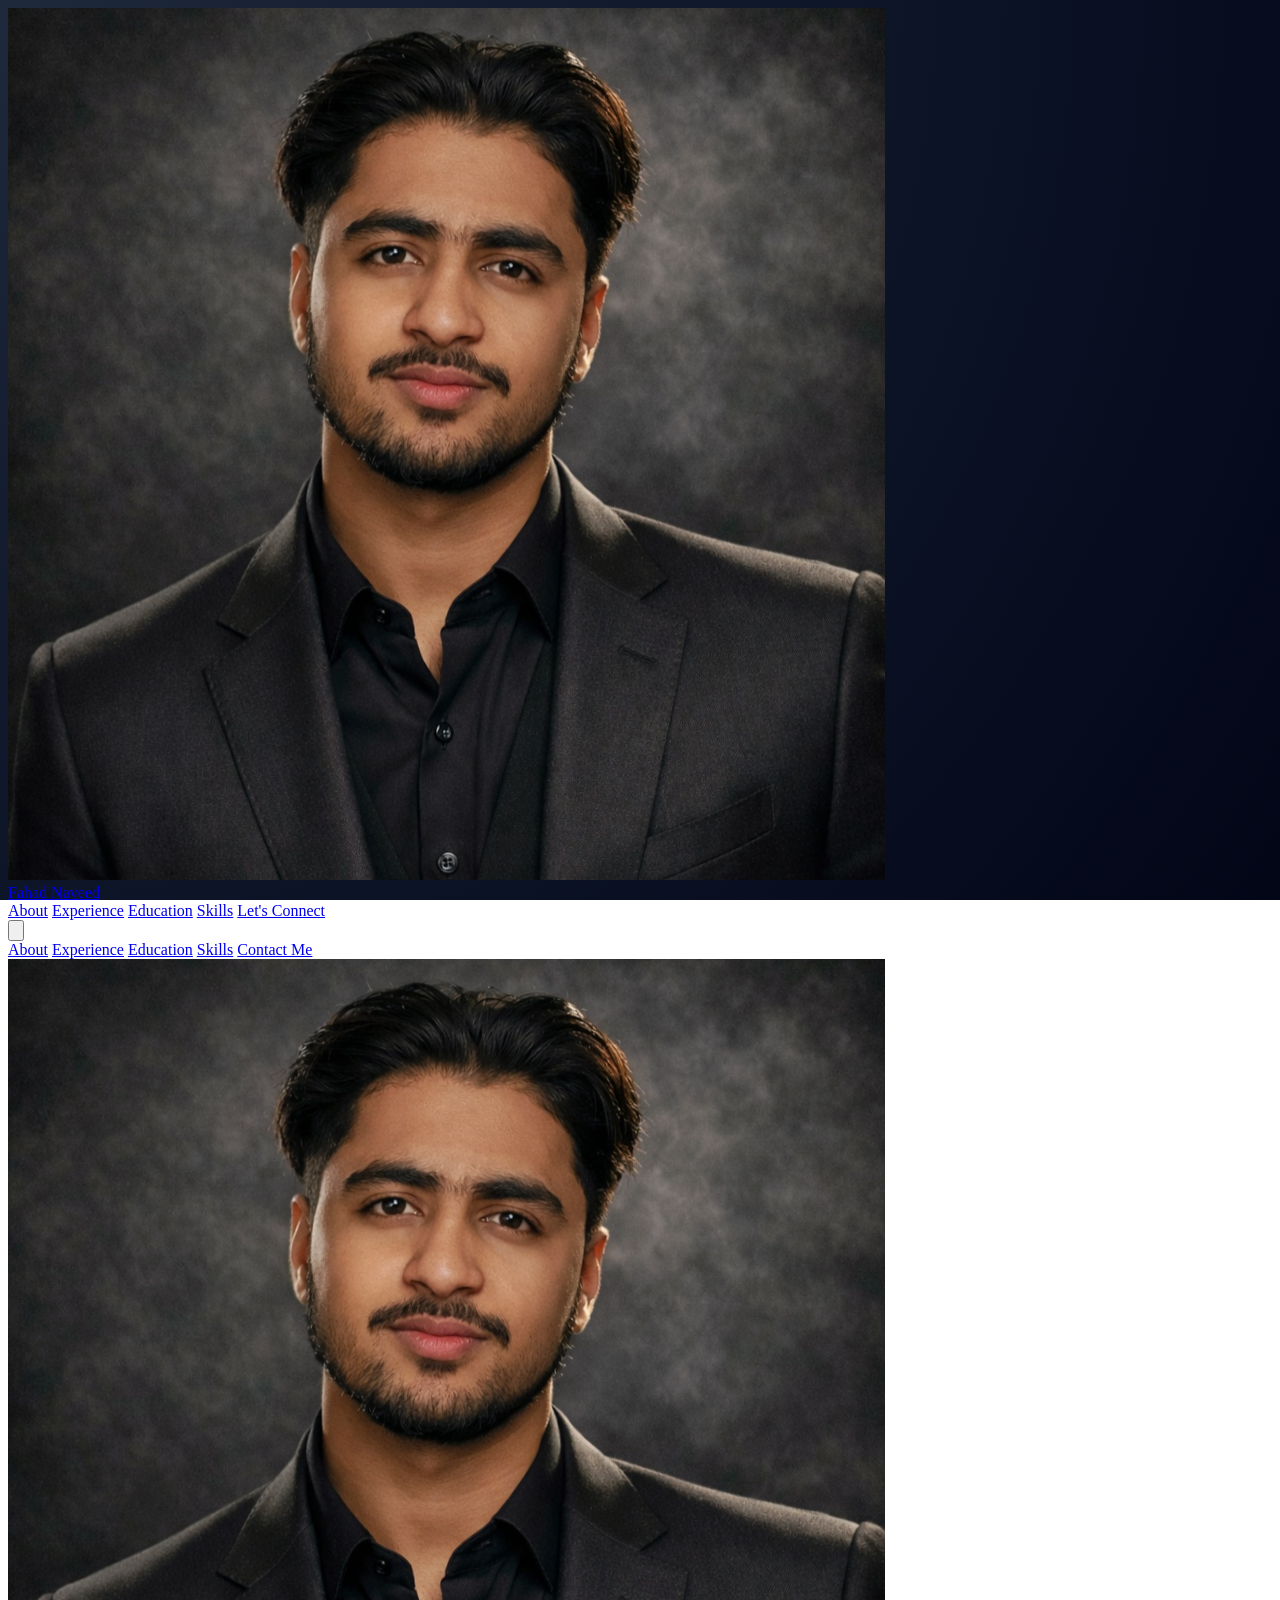
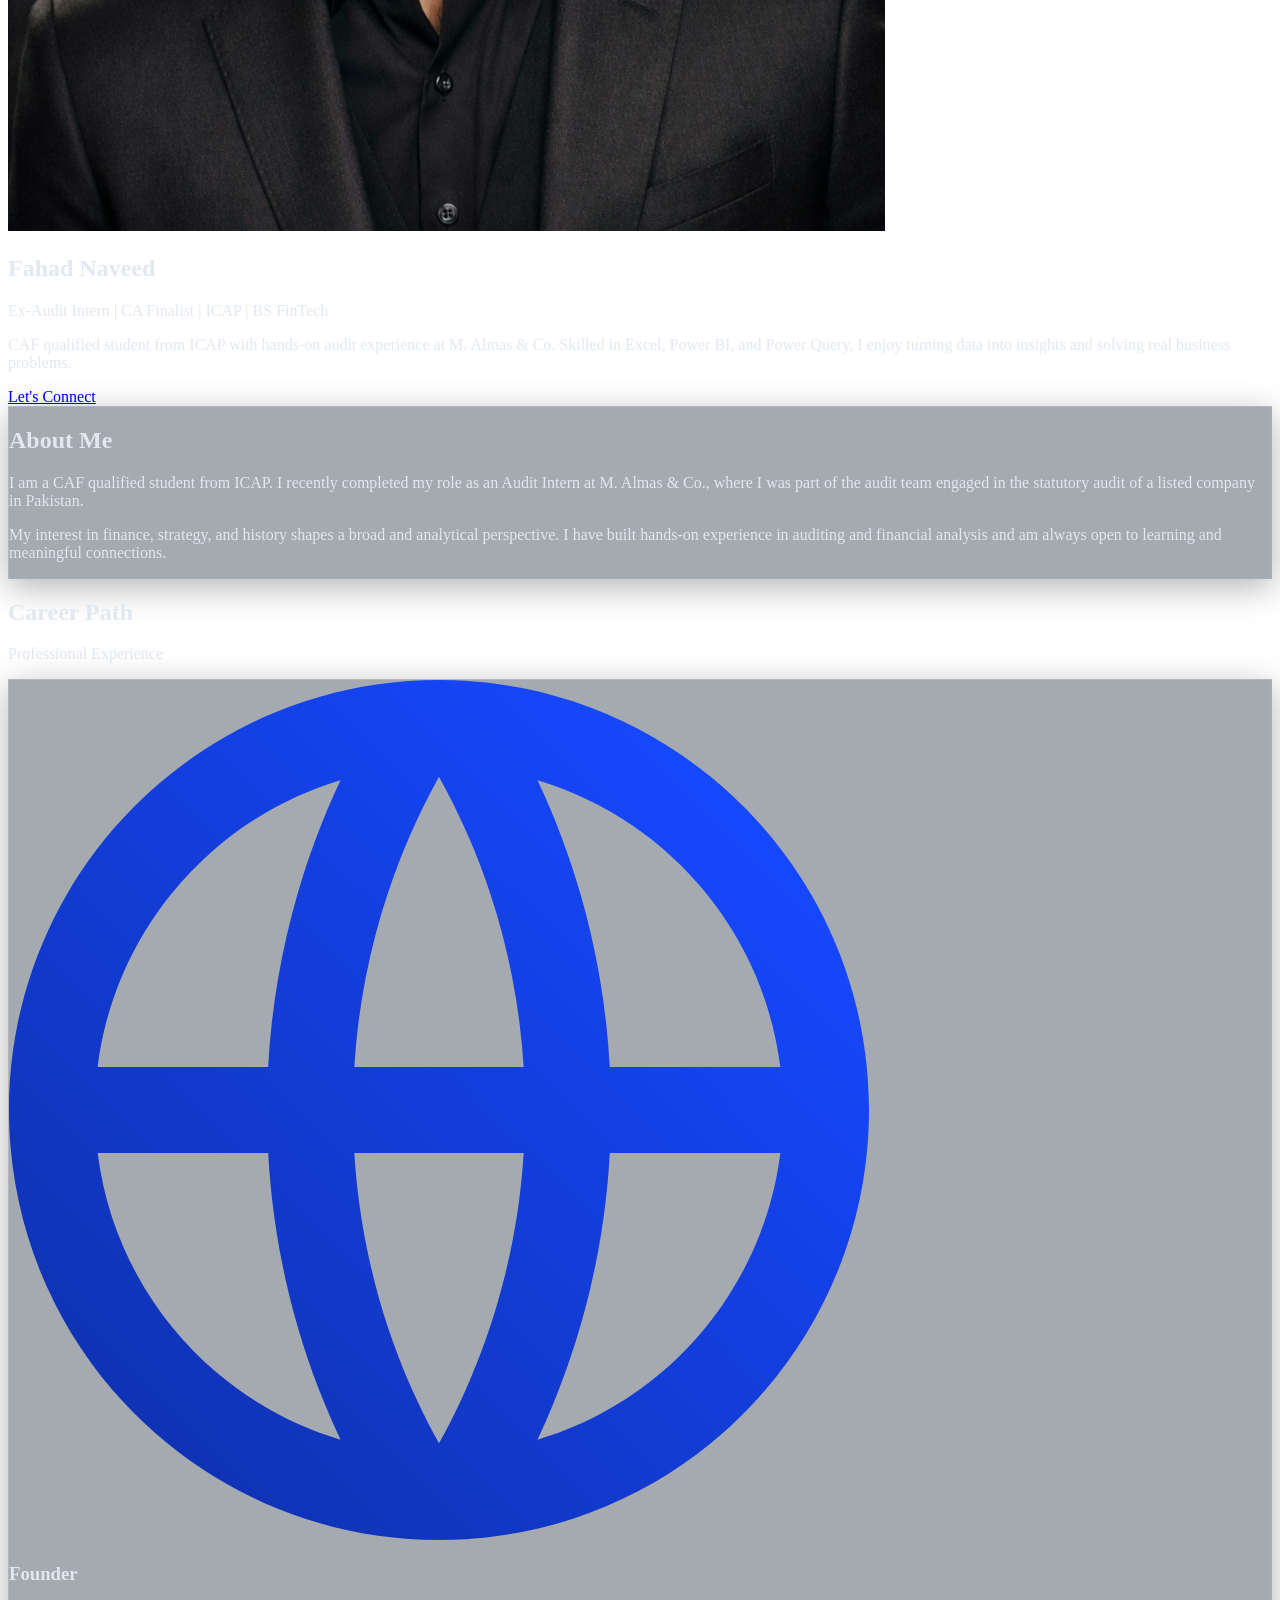
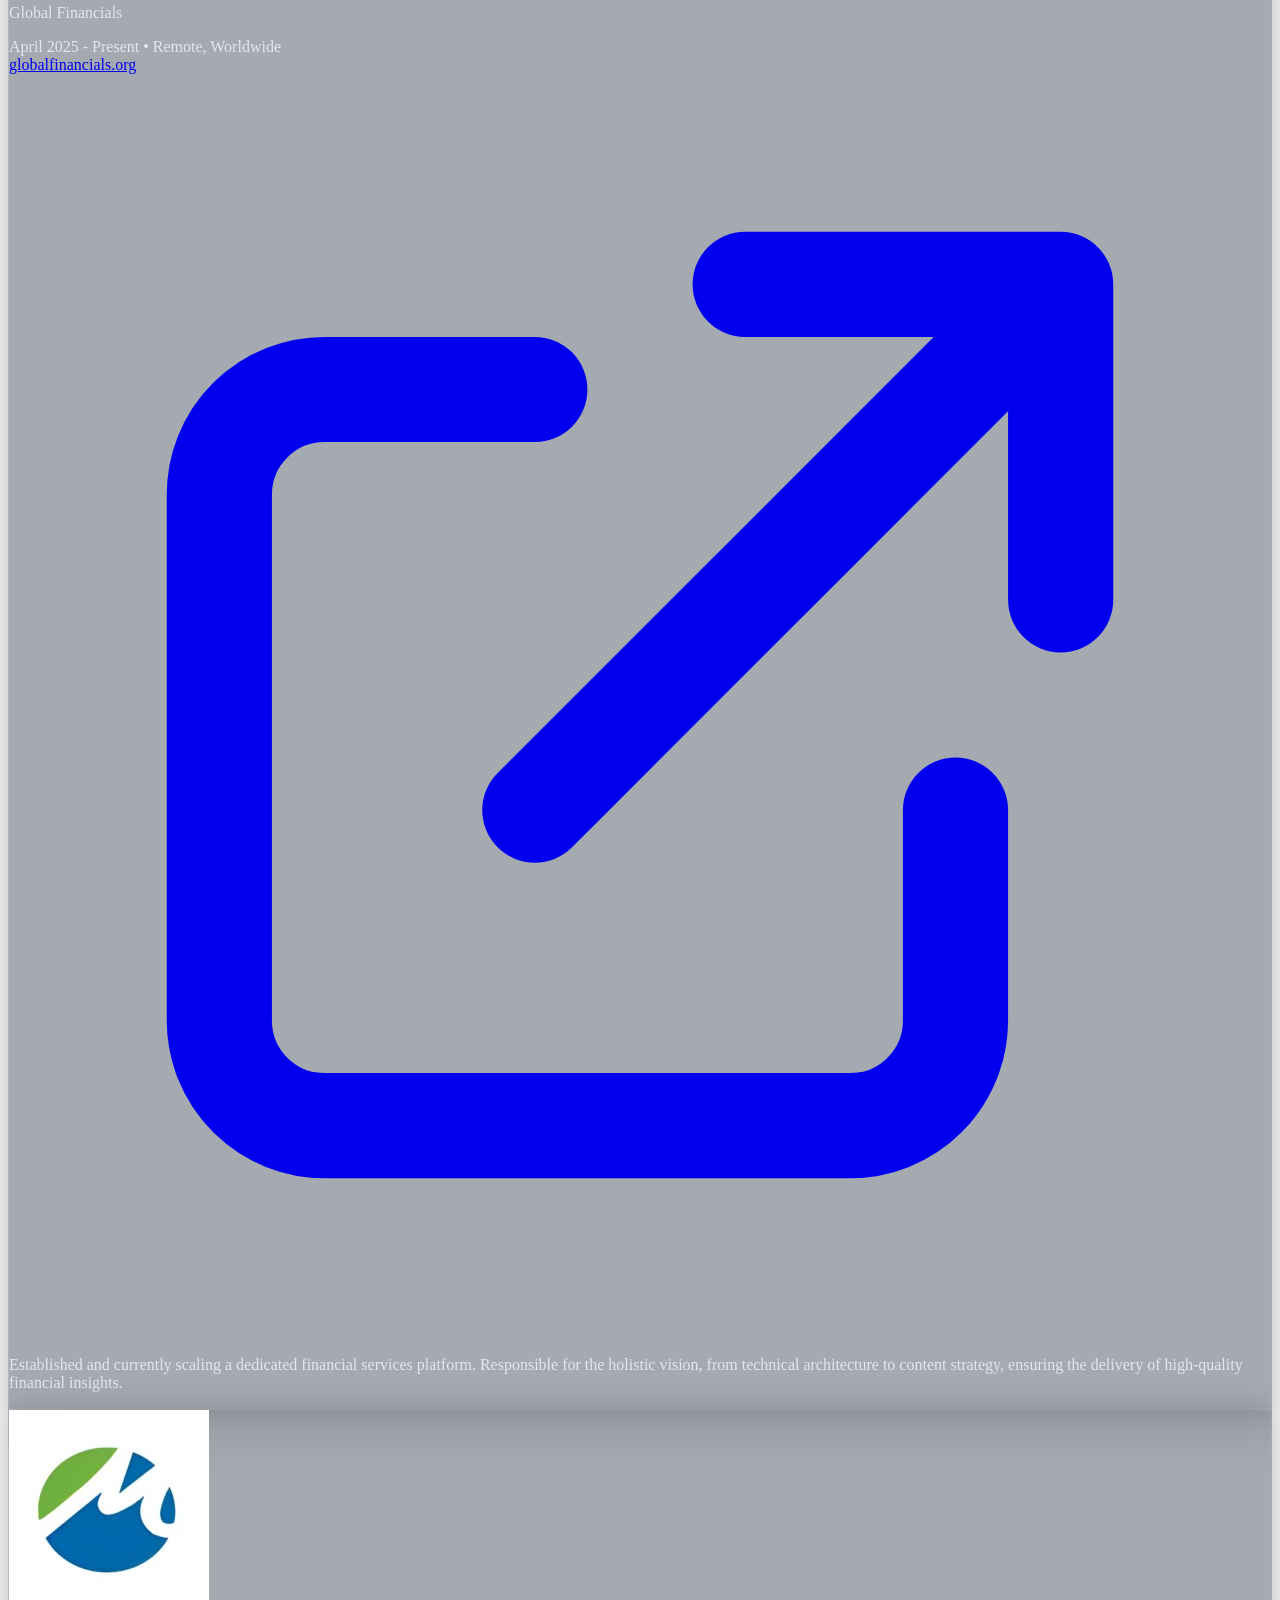
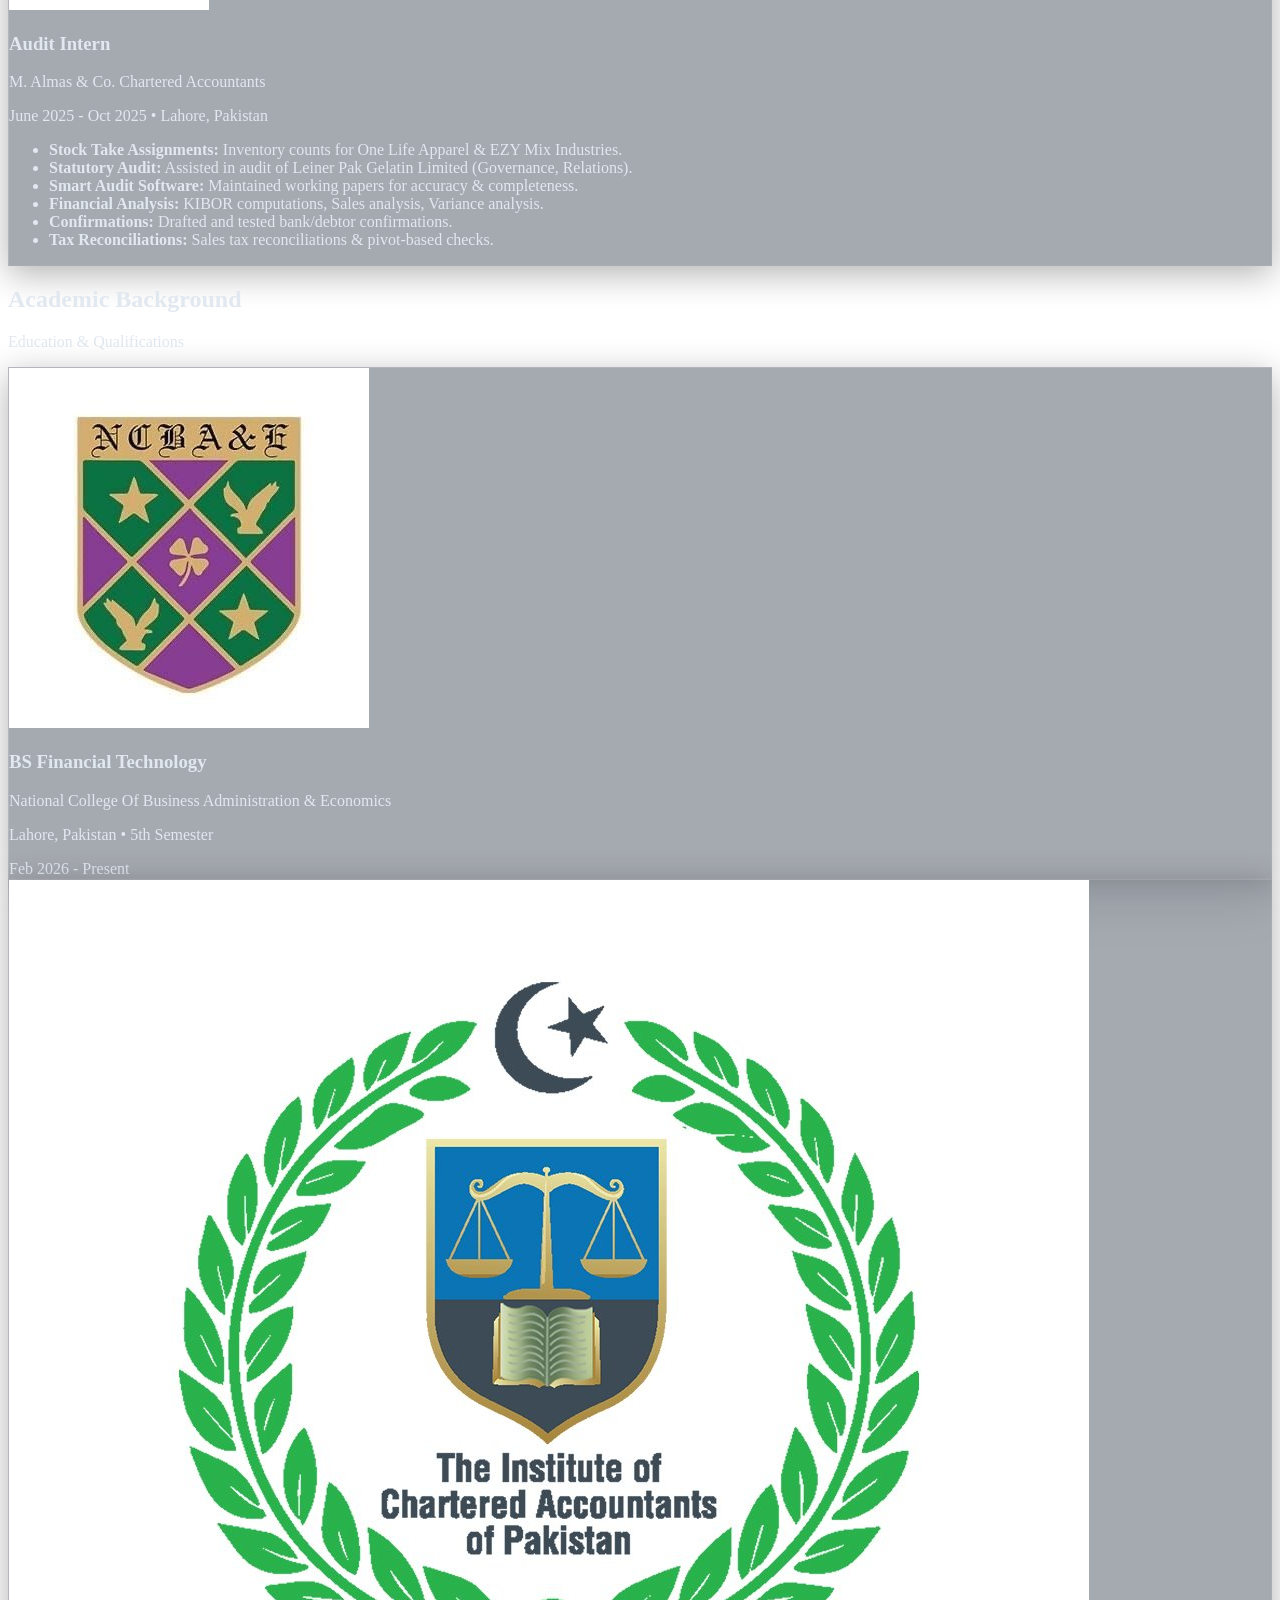
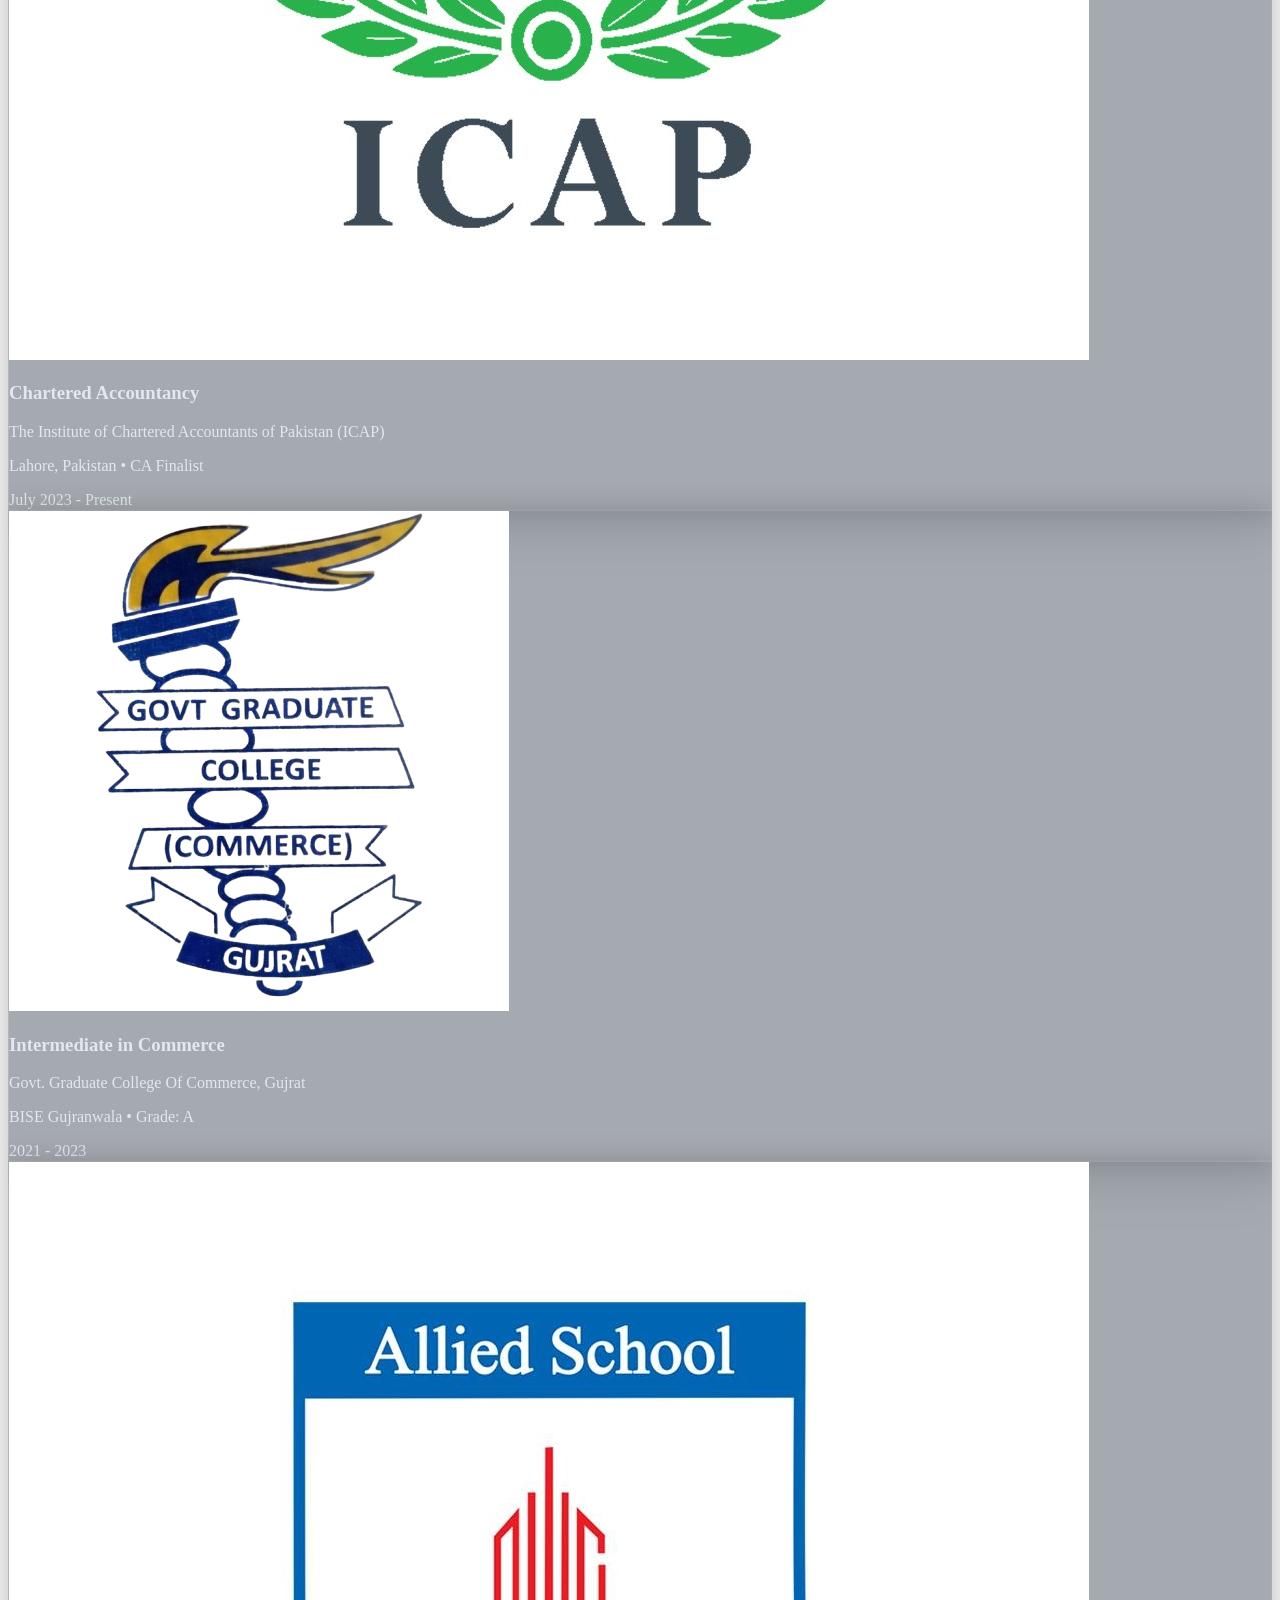
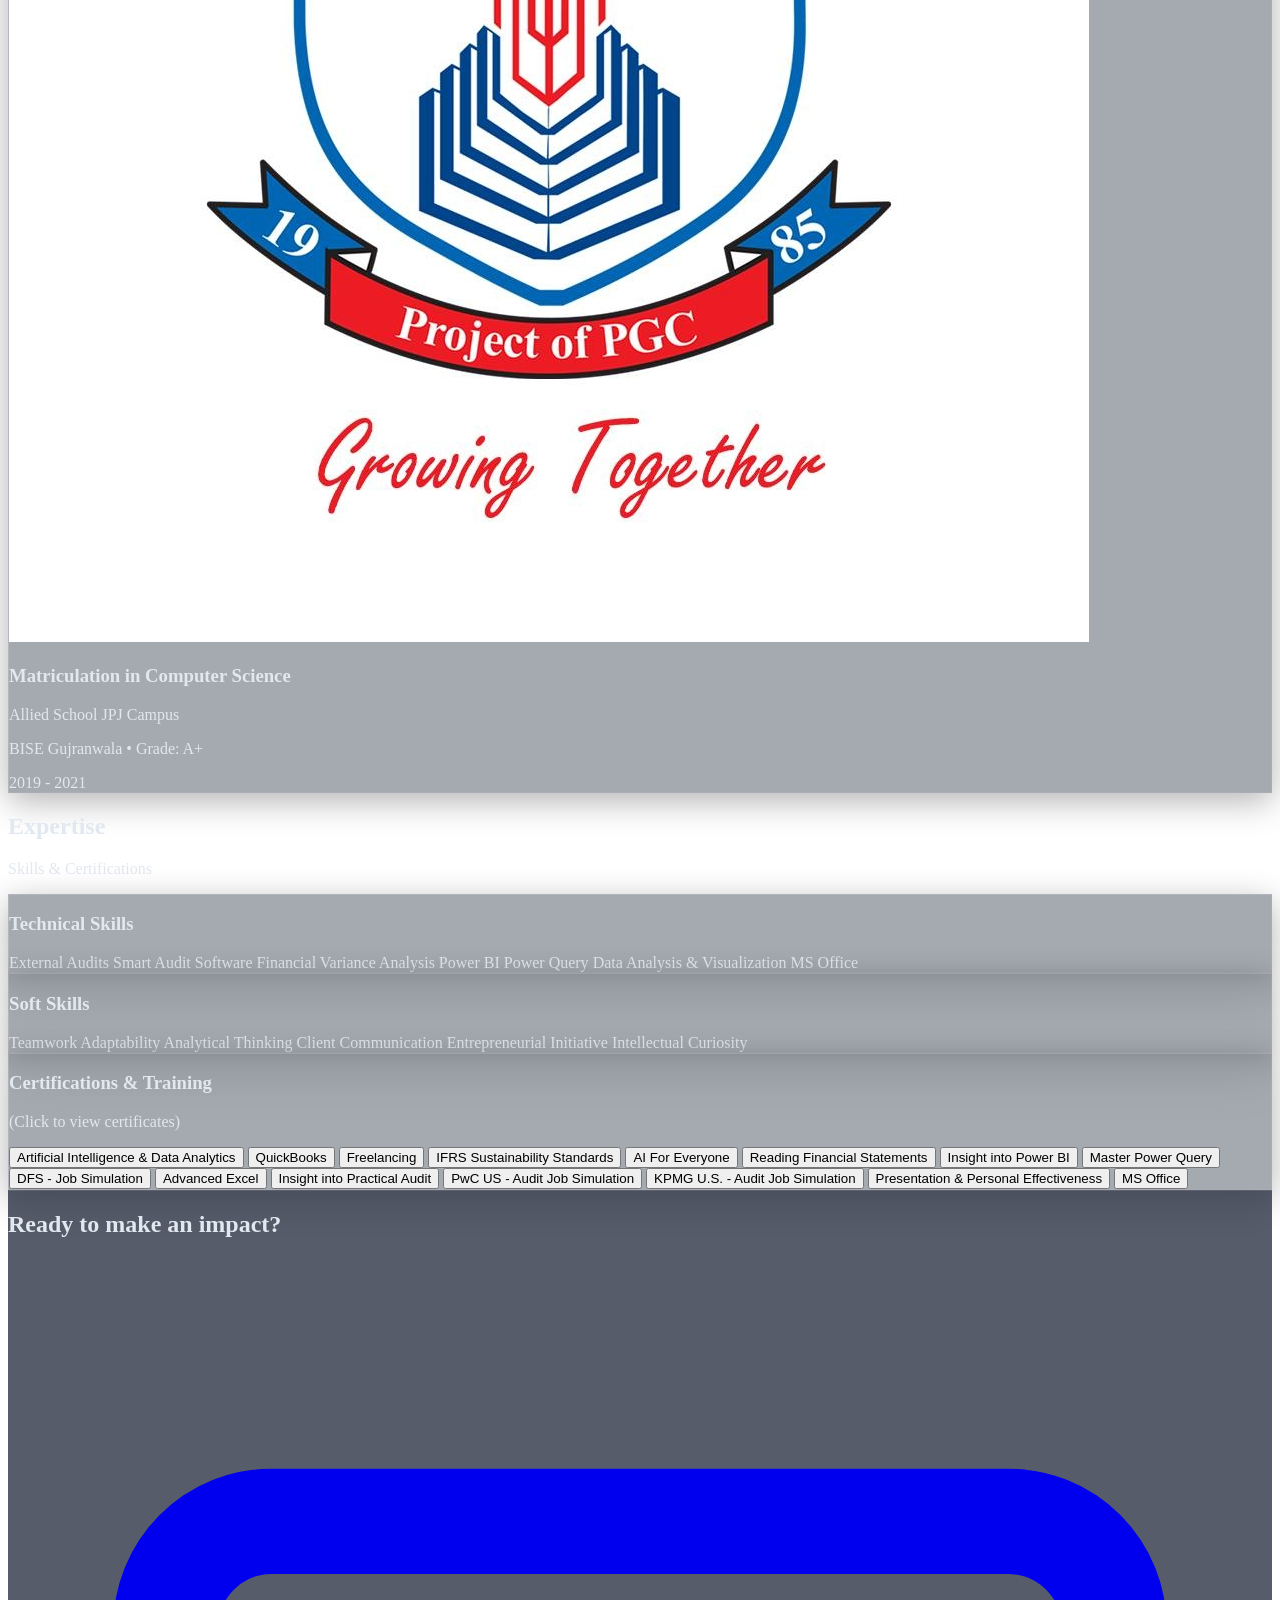
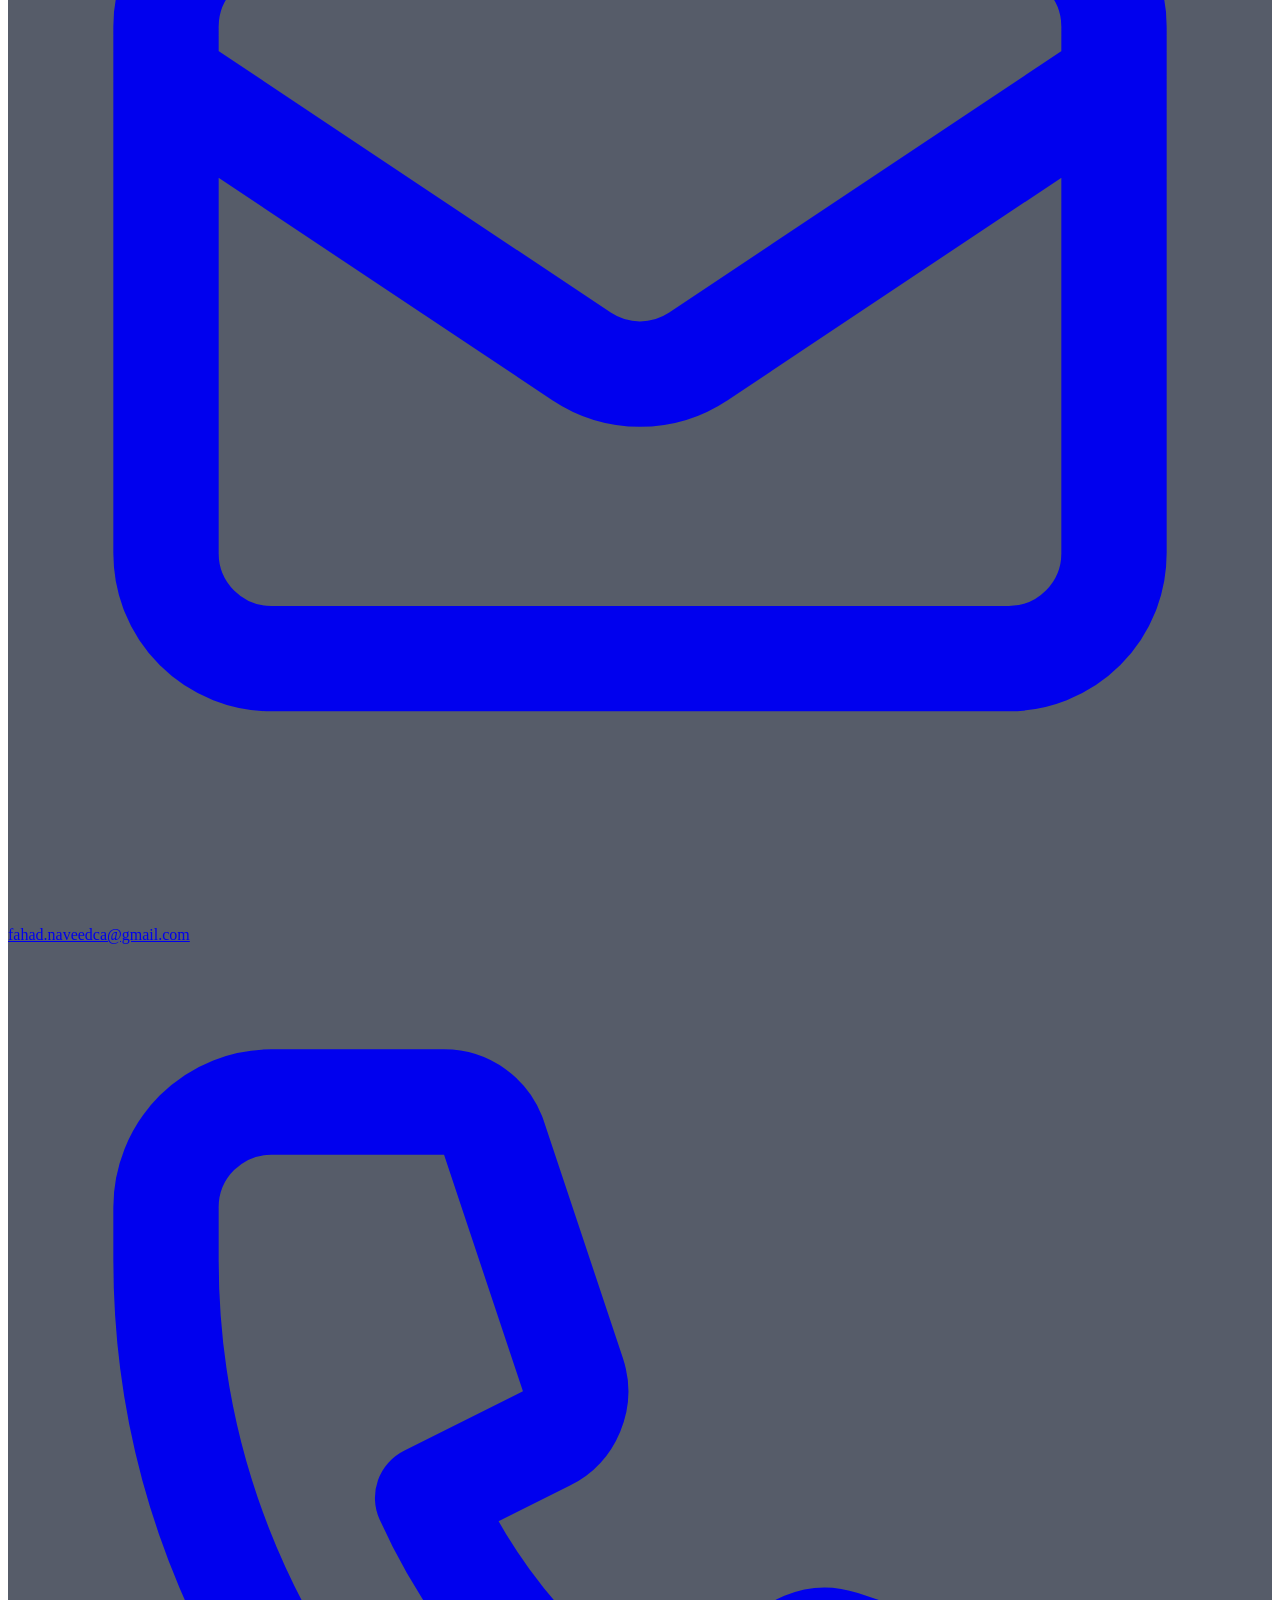
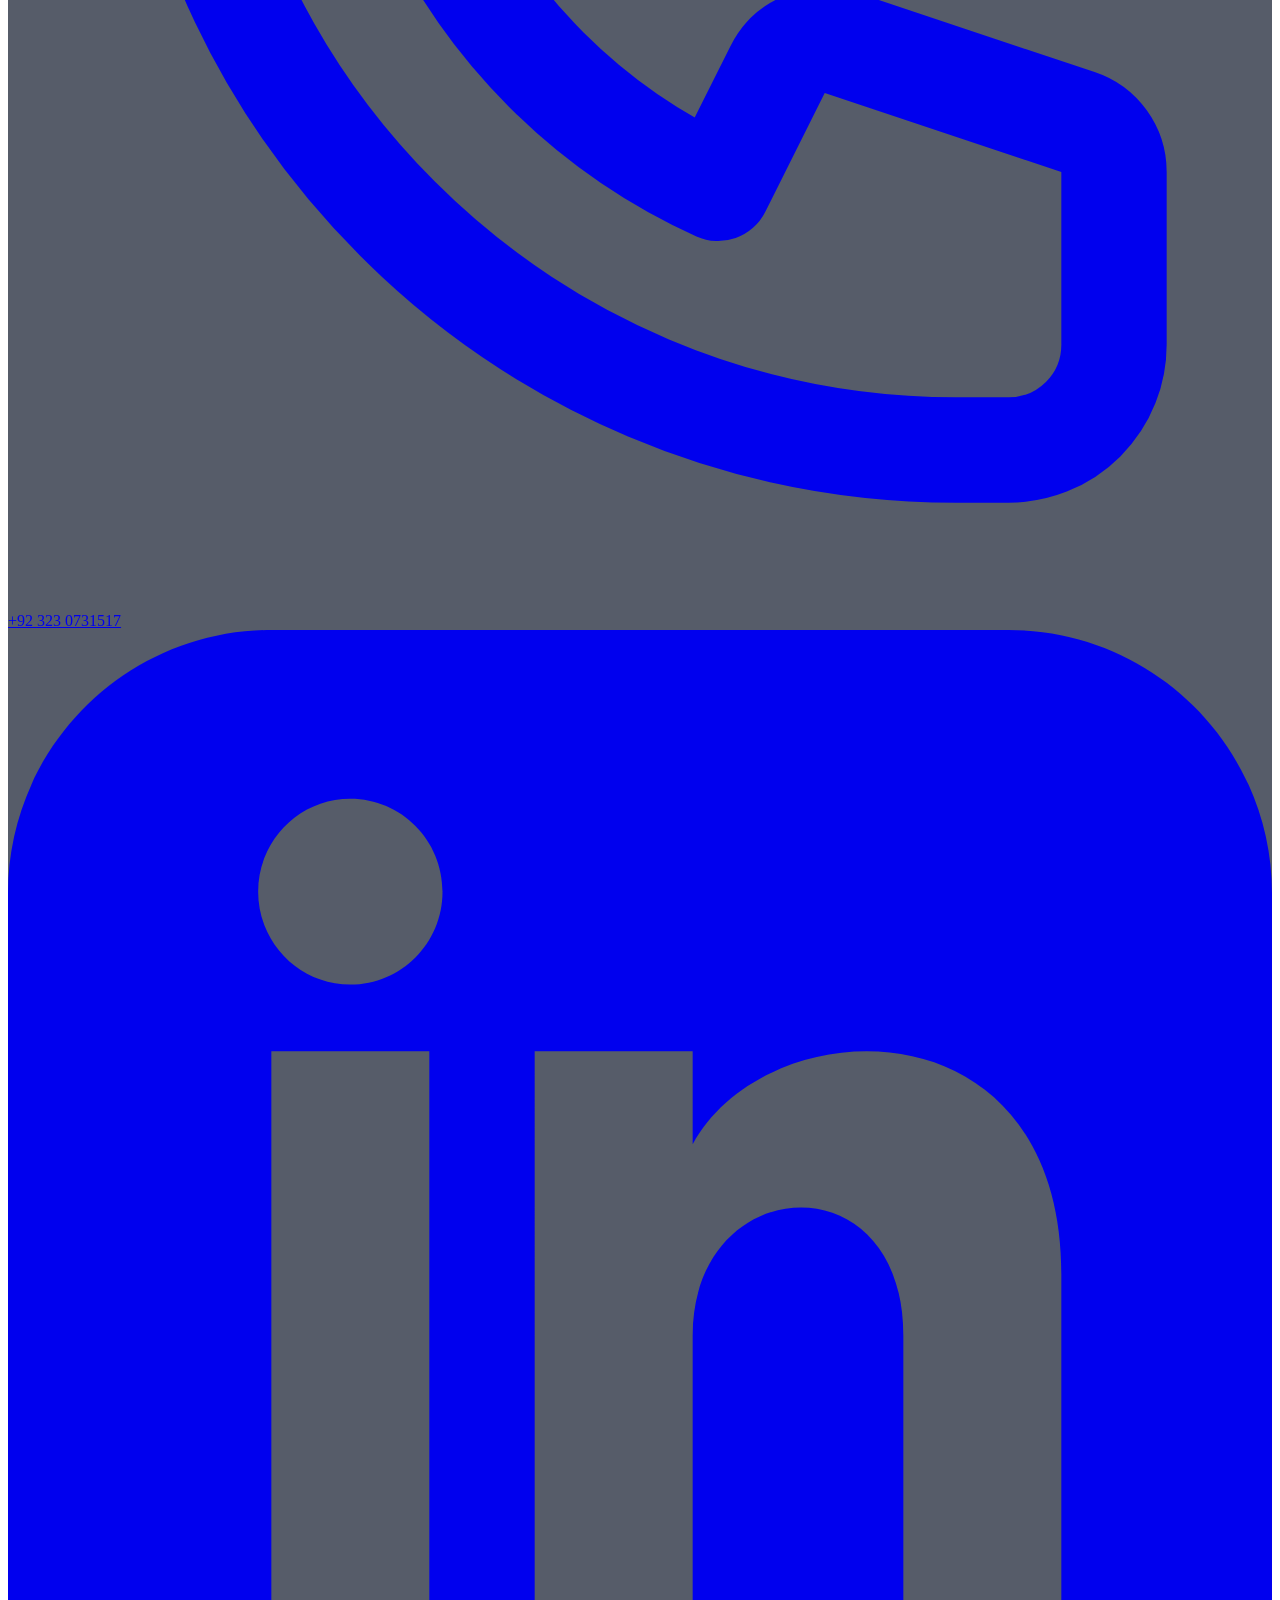
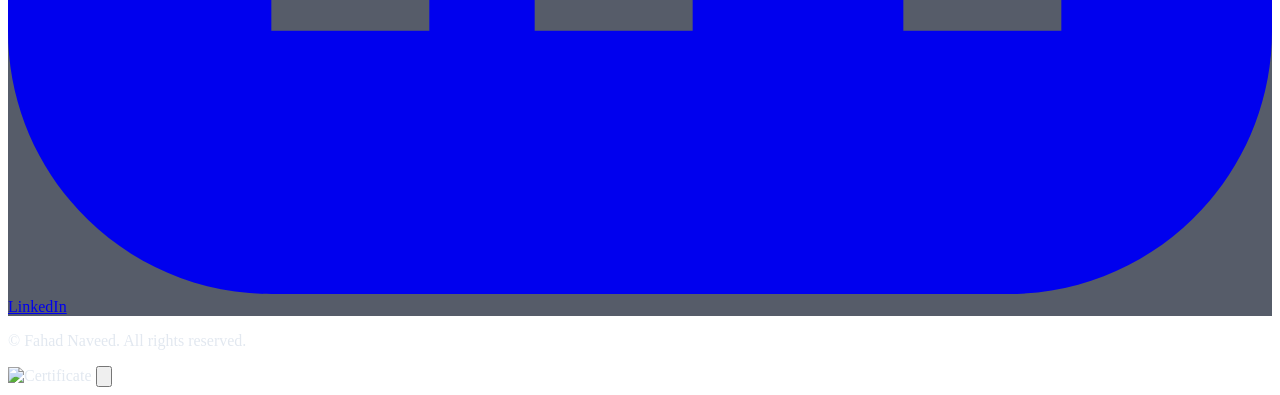
==== commit 31f10c08: "Update index.html" ====
--- a/index.html
+++ b/index.html
@@ -6,6 +6,8 @@
     <title>Fahad Naveed - CA Finalist | BS FinTech</title>
     
     <script src="https://cdn.tailwindcss.com"></script>
+    
+    <link href="https://unpkg.com/aos@2.3.1/dist/aos.css" rel="stylesheet">
     
     <link rel="preconnect" href="https://fonts.googleapis.com">
     <link rel="preconnect" href="https://fonts.gstatic.com" crossorigin>
@@ -20,19 +22,35 @@
                     },
                     colors: {
                         navy: {
-                            800: '#1e293b', // Slate 800
-                            900: '#0f172a', // Slate 900 (Deep Navy)
+                            800: '#1e293b', 
+                            900: '#0f172a', 
                             950: '#020617', 
                         },
                         royal: {
                             300: '#93c5fd',
                             400: '#60a5fa',
-                            500: '#3b82f6', // Bright Blue
+                            500: '#3b82f6', 
                             600: '#2563eb',
                         }
                     },
                     screens: {
-                        'xs': '375px', // Tiny phones
+                        'xs': '375px',
+                    },
+                    animation: {
+                        'blob': 'blob 7s infinite',
+                        'float': 'float 6s ease-in-out infinite',
+                    },
+                    keyframes: {
+                        blob: {
+                            '0%': { transform: 'translate(0px, 0px) scale(1)' },
+                            '33%': { transform: 'translate(30px, -50px) scale(1.1)' },
+                            '66%': { transform: 'translate(-20px, 20px) scale(0.9)' },
+                            '100%': { transform: 'translate(0px, 0px) scale(1)' },
+                        },
+                        float: {
+                            '0%, 100%': { transform: 'translateY(0)' },
+                            '50%': { transform: 'translateY(-20px)' },
+                        }
                     }
                 }
             }
@@ -44,34 +62,48 @@
         body {
             background-color: #0f172a; 
             color: #e2e8f0;
-            overflow-x: hidden; /* Prevent horizontal scroll */
+            overflow-x: hidden; 
         }
         
-        /* Matte & Glassy Background Texture */
-        .bg-glassy-navy {
-            background: 
-                radial-gradient(circle at 15% 50%, rgba(59, 130, 246, 0.08), transparent 25%), 
-                radial-gradient(circle at 85% 30%, rgba(59, 130, 246, 0.08), transparent 25%);
-            background-color: #0f172a;
-        }
-
-        /* Dark Glass Card Style */
+        /* Deep 3D Background */
+        .bg-deep-space {
+            background: radial-gradient(circle at top left, #1e293b, #0f172a, #020617);
+            background-attachment: fixed;
+        }
+
+        /* PREMIUM GLASS CARD 
+           - Added top/left border highlight for 3D edge effect 
+           - Added subtle inner glow
+        */
         .glass-card {
-            background: rgba(30, 41, 59, 0.6); 
-            backdrop-filter: blur(16px);       
-            border: 1px solid rgba(255, 255, 255, 0.08); 
-            box-shadow: 0 4px 30px rgba(0, 0, 0, 0.3); 
-        }
-
+            background: rgba(30, 41, 59, 0.4); 
+            backdrop-filter: blur(20px);
+            -webkit-backdrop-filter: blur(20px);
+            border-top: 1px solid rgba(255, 255, 255, 0.15); /* Rim Light */
+            border-left: 1px solid rgba(255, 255, 255, 0.15); /* Rim Light */
+            border-right: 1px solid rgba(255, 255, 255, 0.05);
+            border-bottom: 1px solid rgba(255, 255, 255, 0.05);
+            box-shadow: 0 8px 32px 0 rgba(0, 0, 0, 0.3); 
+            transition: transform 0.3s ease, box-shadow 0.3s ease;
+        }
+
+        /* Footer Glass */
         .glass-footer {
-            background: rgba(15, 23, 42, 0.8);
-            backdrop-filter: blur(12px);
-            border: 1px solid rgba(255, 255, 255, 0.05);
-        }
-
-        /* Scroll Offset for Sticky Header */
+            background: rgba(15, 23, 42, 0.7);
+            backdrop-filter: blur(15px);
+            border-top: 1px solid rgba(255, 255, 255, 0.1);
+        }
+
+        /* Gradient Text */
+        .text-gradient {
+            background: linear-gradient(to right, #ffffff, #93c5fd);
+            -webkit-background-clip: text;
+            -webkit-text-fill-color: transparent;
+        }
+
+        /* Scroll Offset */
         section {
-            scroll-margin-top: 6rem;
+            scroll-margin-top: 7rem;
         }
 
         .no-scroll {
@@ -82,7 +114,7 @@
             transition: opacity 0.3s ease, visibility 0.3s ease;
         }
         
-        /* Smooth fade for mobile menu */
+        /* Mobile Menu Animations */
         .mobile-menu-enter {
             opacity: 0;
             transform: translateY(-10px);
@@ -94,18 +126,26 @@
         }
     </style>
 </head>
-<body class="relative antialiased selection:bg-royal-500 selection:text-white bg-glassy-navy">
-
-    <header class="fixed w-full top-0 z-50 transition-all duration-300 bg-navy-950/90 backdrop-blur-xl shadow-lg border-b border-white/5">
+<body class="relative antialiased selection:bg-royal-500 selection:text-white bg-deep-space">
+
+    <div class="fixed inset-0 pointer-events-none overflow-hidden -z-10">
+        <div class="absolute top-0 left-1/4 w-96 h-96 bg-royal-600/20 rounded-full mix-blend-screen filter blur-[100px] animate-blob"></div>
+        <div class="absolute top-0 right-1/4 w-96 h-96 bg-purple-500/10 rounded-full mix-blend-screen filter blur-[100px] animate-blob animation-delay-2000"></div>
+        <div class="absolute -bottom-32 left-1/3 w-96 h-96 bg-blue-500/20 rounded-full mix-blend-screen filter blur-[100px] animate-blob animation-delay-4000"></div>
+    </div>
+
+    <header class="fixed w-full top-0 z-50 transition-all duration-300 bg-navy-950/70 backdrop-blur-xl shadow-lg border-b border-white/5">
         <nav class="container mx-auto px-4 sm:px-6 py-4 flex justify-between items-center">
             
-            <a href="#hero" class="text-lg sm:text-xl md:text-2xl font-bold text-white tracking-tight flex items-center gap-3">
-                <img 
-                    src="public/Fahad_Naveed_Picture_PhotoGrid.png" 
-                    alt="Fahad" 
-                    class="w-8 h-8 sm:w-10 sm:h-10 rounded-full object-cover object-top border-2 border-royal-500 shadow-md"
-                >
-                Fahad Naveed
+            <a href="#hero" class="text-lg sm:text-xl md:text-2xl font-bold text-white tracking-tight flex items-center gap-3 group">
+                <div class="relative overflow-hidden rounded-full p-[2px] bg-gradient-to-r from-royal-500 to-purple-500">
+                    <img 
+                        src="public/Fahad_Naveed_Picture_PhotoGrid.png" 
+                        alt="Fahad" 
+                        class="w-8 h-8 sm:w-10 sm:h-10 rounded-full object-cover object-top backface-hidden"
+                    >
+                </div>
+                <span class="group-hover:text-royal-300 transition-colors">Fahad Naveed</span>
             </a>
             
             <div class="hidden md:flex space-x-6 lg:space-x-8 items-center">
@@ -113,7 +153,7 @@
                 <a href="#experience" class="text-slate-300 hover:text-white text-sm font-medium transition duration-300 hover:scale-105">Experience</a>
                 <a href="#education" class="text-slate-300 hover:text-white text-sm font-medium transition duration-300 hover:scale-105">Education</a>
                 <a href="#skills" class="text-slate-300 hover:text-white text-sm font-medium transition duration-300 hover:scale-105">Skills</a>
-                <a href="#contact" class="px-5 py-2 bg-royal-500 text-white text-sm font-semibold rounded-full hover:bg-royal-600 transition shadow-lg shadow-royal-500/30">Let's Connect</a>
+                <a href="#contact" class="px-5 py-2 bg-white/10 hover:bg-white/20 border border-white/10 text-white text-sm font-semibold rounded-full transition shadow-lg backdrop-blur-md">Let's Connect</a>
             </div>
             
             <button id="mobile-menu-btn" class="md:hidden p-2 text-white focus:outline-none bg-white/5 rounded-lg border border-white/10">
@@ -123,7 +163,7 @@
             </button>
         </nav>
         
-        <div id="mobile-menu" class="md:hidden hidden bg-navy-900 border-t border-white/10 absolute w-full z-40 shadow-2xl">
+        <div id="mobile-menu" class="md:hidden hidden bg-navy-900/95 backdrop-blur-xl border-t border-white/10 absolute w-full z-40 shadow-2xl">
             <a href="#about" class="block px-6 py-4 text-slate-300 hover:bg-white/5 mobile-link border-b border-white/5">About</a>
             <a href="#experience" class="block px-6 py-4 text-slate-300 hover:bg-white/5 mobile-link border-b border-white/5">Experience</a>
             <a href="#education" class="block px-6 py-4 text-slate-300 hover:bg-white/5 mobile-link border-b border-white/5">Education</a>
@@ -136,23 +176,23 @@
 
         <section id="hero" class="min-h-[auto] md:min-h-[80vh] flex flex-col md:flex-row items-center justify-center md:justify-between gap-10 md:gap-12 mb-16 md:mb-20">
             
-            <div class="md:w-1/2 flex justify-center relative mt-8 md:mt-0 order-1">
-                <div class="absolute w-56 h-56 sm:w-72 sm:h-72 bg-royal-500/20 rounded-full blur-3xl -z-10 top-1/2 left-1/2 transform -translate-x-1/2 -translate-y-1/2"></div>
-                <div class="relative">
+            <div class="md:w-1/2 flex justify-center relative mt-8 md:mt-0 order-1 animate-float" data-aos="fade-right" data-aos-duration="1000">
+                <div class="absolute w-56 h-56 sm:w-72 sm:h-72 bg-royal-500/30 rounded-full blur-[60px] -z-10 top-1/2 left-1/2 transform -translate-x-1/2 -translate-y-1/2"></div>
+                <div class="relative p-1 rounded-full bg-gradient-to-b from-white/20 to-transparent">
                     <img 
                         src="public/Fahad_Naveed_Picture_PhotoGrid.png" 
                         alt="Fahad Naveed" 
-                        class="relative rounded-full w-48 h-48 sm:w-64 sm:h-64 md:w-80 md:h-80 object-cover object-top border-4 border-navy-800 ring-4 ring-royal-500/50 shadow-2xl"
+                        class="relative rounded-full w-48 h-48 sm:w-64 sm:h-64 md:w-80 md:h-80 object-cover object-top border-4 border-navy-900 shadow-2xl"
                     >
                 </div>
             </div>
 
-            <div class="md:w-1/2 text-center md:text-left space-y-4 sm:space-y-6 order-2">
-                <h1 class="text-4xl xs:text-5xl md:text-6xl lg:text-7xl font-extrabold text-white tracking-tight leading-tight whitespace-nowrap">
+            <div class="md:w-1/2 text-center md:text-left space-y-4 sm:space-y-6 order-2" data-aos="fade-left" data-aos-duration="1000">
+                <h1 class="text-5xl xs:text-6xl md:text-7xl font-extrabold text-transparent bg-clip-text bg-gradient-to-r from-white to-slate-400 tracking-tight leading-tight whitespace-nowrap">
                     Fahad Naveed
                 </h1>
                 
-                <p class="text-[10px] xs:text-xs sm:text-base md:text-lg lg:text-2xl text-royal-400 font-medium whitespace-nowrap">
+                <p class="text-lg sm:text-xl lg:text-2xl text-royal-400 font-medium leading-snug">
                     Ex-Audit Intern | CA Finalist | ICAP | BS FinTech
                 </p>
                 
@@ -161,7 +201,7 @@
                 </p>
                 
                 <div class="flex flex-col sm:flex-row gap-4 justify-center md:justify-start pt-2">
-                    <a href="#contact" class="w-full sm:w-auto px-8 py-3.5 bg-royal-600 text-white text-center font-semibold rounded-xl hover:bg-royal-500 transition shadow-xl shadow-royal-600/20 transform hover:-translate-y-1">
+                    <a href="#contact" class="w-full sm:w-auto px-8 py-3.5 bg-royal-600 text-white text-center font-semibold rounded-xl hover:bg-royal-500 transition shadow-xl shadow-royal-600/30 transform hover:-translate-y-1 hover:scale-105 active:scale-95 duration-200">
                         Let's Connect
                     </a>
                 </div>
@@ -170,7 +210,7 @@
         </section>
 
         <section id="about" class="py-12 sm:py-16">
-            <div class="glass-card rounded-2xl p-6 sm:p-8 md:p-12 shadow-xl max-w-4xl mx-auto text-center">
+            <div class="glass-card rounded-2xl p-6 sm:p-8 md:p-12 shadow-xl max-w-4xl mx-auto text-center" data-aos="fade-up" data-tilt data-tilt-max="2" data-tilt-glare data-tilt-max-glare="0.1">
                 <h2 class="text-2xl sm:text-3xl font-bold text-white mb-6">About Me</h2>
                 <p class="text-slate-300 leading-relaxed mb-4 text-left md:text-center text-base sm:text-lg">
                     I am a CAF qualified student from ICAP. I recently completed my role as an Audit Intern at M. Almas & Co., where I was part of the audit team engaged in the statutory audit of a listed company in Pakistan.
@@ -182,7 +222,7 @@
         </section>
 
         <section id="experience" class="py-12 sm:py-16">
-            <div class="text-center mb-12 sm:mb-16">
+            <div class="text-center mb-12 sm:mb-16" data-aos="fade-up">
                 <h2 class="text-sm sm:text-base text-royal-400 font-semibold tracking-wide uppercase">Career Path</h2>
                 <p class="mt-2 text-2xl sm:text-3xl leading-8 font-extrabold tracking-tight text-white sm:text-4xl">
                     Professional Experience
@@ -191,10 +231,10 @@
             
             <div class="space-y-6 sm:space-y-8 max-w-5xl mx-auto">
                 
-                <div class="glass-card p-6 sm:p-8 rounded-2xl shadow-lg hover:border-royal-500/30 transition duration-300">
+                <div class="glass-card p-6 sm:p-8 rounded-2xl shadow-lg transition duration-300 group" data-aos="fade-up" data-tilt data-tilt-max="3" data-tilt-glare data-tilt-max-glare="0.2">
                     <div class="flex flex-col md:flex-row justify-between items-start mb-6 gap-4">
                         <div class="flex items-start gap-4 sm:gap-5 w-full md:w-auto">
-                            <div class="w-14 h-14 sm:w-16 sm:h-16 flex-shrink-0 bg-white rounded-xl shadow-sm border border-slate-100 flex items-center justify-center p-2">
+                            <div class="w-14 h-14 sm:w-16 sm:h-16 flex-shrink-0 bg-white/90 rounded-xl shadow-sm border border-slate-100 flex items-center justify-center p-2 transform group-hover:scale-110 transition-transform duration-300">
                                 <img src="public/logo2.svg" alt="Global Financials" class="w-full h-full object-contain">
                             </div>
                             <div class="flex-1">
@@ -207,7 +247,7 @@
                                 </div>
                             </div>
                         </div>
-                        <a href="https://globalfinancials.org" target="_blank" class="w-full md:w-auto text-center mt-2 md:mt-0 inline-flex justify-center items-center gap-2 px-4 py-2 bg-navy-900/50 text-slate-300 text-sm font-medium rounded-lg hover:bg-royal-600 hover:text-white transition-colors border border-white/10">
+                        <a href="https://globalfinancials.org" target="_blank" class="w-full md:w-auto text-center mt-2 md:mt-0 inline-flex justify-center items-center gap-2 px-4 py-2 bg-white/5 text-slate-300 text-sm font-medium rounded-lg hover:bg-royal-600 hover:text-white transition-all border border-white/10 hover:border-royal-500">
                             <span>globalfinancials.org</span>
                             <svg xmlns="http://www.w3.org/2000/svg" class="h-4 w-4" fill="none" viewBox="0 0 24 24" stroke="currentColor">
                               <path stroke-linecap="round" stroke-linejoin="round" stroke-width="2" d="M10 6H6a2 2 0 00-2 2v10a2 2 0 002 2h10a2 2 0 002-2v-4M14 4h6m0 0v6m0-6L10 14" />
@@ -222,10 +262,10 @@
                     </div>
                 </div>
 
-                <div class="glass-card p-6 sm:p-8 rounded-2xl shadow-lg hover:border-royal-500/30 transition duration-300">
+                <div class="glass-card p-6 sm:p-8 rounded-2xl shadow-lg transition duration-300 group" data-aos="fade-up" data-tilt data-tilt-max="3" data-tilt-glare data-tilt-max-glare="0.2">
                     <div class="flex flex-col md:flex-row justify-between items-start mb-6">
                         <div class="flex items-start gap-4 sm:gap-5">
-                            <div class="w-14 h-14 sm:w-16 sm:h-16 flex-shrink-0 bg-white rounded-xl shadow-sm border border-slate-100 flex items-center justify-center p-1 overflow-hidden">
+                            <div class="w-14 h-14 sm:w-16 sm:h-16 flex-shrink-0 bg-white/90 rounded-xl shadow-sm border border-slate-100 flex items-center justify-center p-1 overflow-hidden transform group-hover:scale-110 transition-transform duration-300">
                                 <img src="public/Almas.jpg" alt="M. Almas & Co." class="w-full h-full object-contain">
                             </div>
                             <div>
@@ -241,7 +281,7 @@
                     </div>
 
                     <div class="pl-0 md:pl-20 text-slate-300 text-sm sm:text-base">
-                        <ul class="list-disc list-outside space-y-2 sm:space-y-3 ml-4">
+                        <ul class="list-disc list-outside space-y-2 sm:space-y-3 ml-4 marker:text-royal-500">
                             <li><strong>Stock Take Assignments:</strong> Inventory counts for One Life Apparel & EZY Mix Industries.</li>
                             <li><strong>Statutory Audit:</strong> Assisted in audit of Leiner Pak Gelatin Limited (Governance, Relations).</li>
                             <li><strong>Smart Audit Software:</strong> Maintained working papers for accuracy & completeness.</li>
@@ -256,7 +296,7 @@
         </section>
 
         <section id="education" class="py-12 sm:py-16">
-            <div class="text-center mb-12 sm:mb-16">
+            <div class="text-center mb-12 sm:mb-16" data-aos="fade-up">
                 <h2 class="text-sm sm:text-base text-royal-400 font-semibold tracking-wide uppercase">Academic Background</h2>
                 <p class="mt-2 text-2xl sm:text-3xl leading-8 font-extrabold tracking-tight text-white sm:text-4xl">
                     Education & Qualifications
@@ -265,10 +305,10 @@
 
             <div class="space-y-6 sm:space-y-8 max-w-5xl mx-auto">
                 
-                <div class="glass-card p-6 sm:p-8 rounded-2xl shadow-lg hover:border-royal-500/30 transition duration-300">
+                <div class="glass-card p-6 sm:p-8 rounded-2xl shadow-lg transition duration-300" data-aos="fade-up" data-tilt data-tilt-max="2">
                     <div class="flex flex-col md:flex-row justify-between items-start gap-4">
                         <div class="flex items-start gap-4 sm:gap-5">
-                            <div class="w-14 h-14 sm:w-16 sm:h-16 flex-shrink-0 bg-white rounded-xl shadow-sm border border-slate-100 flex items-center justify-center p-1 overflow-hidden">
+                            <div class="w-14 h-14 sm:w-16 sm:h-16 flex-shrink-0 bg-white/90 rounded-xl shadow-sm border border-slate-100 flex items-center justify-center p-1 overflow-hidden">
                                 <img src="public/NCBAE.jpg" alt="NCBAE" class="w-full h-full object-contain">
                             </div>
                             <div>
@@ -283,10 +323,10 @@
                     </div>
                 </div>
 
-                <div class="glass-card p-6 sm:p-8 rounded-2xl shadow-lg hover:border-royal-500/30 transition duration-300">
+                <div class="glass-card p-6 sm:p-8 rounded-2xl shadow-lg transition duration-300" data-aos="fade-up" data-aos-delay="100" data-tilt data-tilt-max="2">
                     <div class="flex flex-col md:flex-row justify-between items-start gap-4">
                         <div class="flex items-start gap-4 sm:gap-5">
-                            <div class="w-14 h-14 sm:w-16 sm:h-16 flex-shrink-0 bg-white rounded-xl shadow-sm border border-slate-100 flex items-center justify-center p-1 overflow-hidden">
+                            <div class="w-14 h-14 sm:w-16 sm:h-16 flex-shrink-0 bg-white/90 rounded-xl shadow-sm border border-slate-100 flex items-center justify-center p-1 overflow-hidden">
                                 <img src="public/ICAP.jpg" alt="ICAP" class="w-full h-full object-contain">
                             </div>
                             <div>
@@ -301,10 +341,10 @@
                     </div>
                 </div>
 
-                <div class="glass-card p-6 sm:p-8 rounded-2xl shadow-lg hover:border-royal-500/30 transition duration-300">
+                <div class="glass-card p-6 sm:p-8 rounded-2xl shadow-lg transition duration-300" data-aos="fade-up" data-aos-delay="200" data-tilt data-tilt-max="2">
                     <div class="flex flex-col md:flex-row justify-between items-start gap-4">
                         <div class="flex items-start gap-4 sm:gap-5">
-                            <div class="w-14 h-14 sm:w-16 sm:h-16 flex-shrink-0 bg-white rounded-xl shadow-sm border border-slate-100 flex items-center justify-center p-1 overflow-hidden">
+                            <div class="w-14 h-14 sm:w-16 sm:h-16 flex-shrink-0 bg-white/90 rounded-xl shadow-sm border border-slate-100 flex items-center justify-center p-1 overflow-hidden">
                                 <img src="public/GCCG.jpg" alt="GCCG" class="w-full h-full object-contain">
                             </div>
                             <div>
@@ -314,15 +354,15 @@
                             </div>
                         </div>
                         <div class="mt-2 md:mt-0 w-full md:w-auto">
-                            <span class="inline-block px-4 py-2 bg-navy-900/50 text-slate-300 text-xs sm:text-sm font-semibold rounded-lg border border-white/10 w-fit">2021 - 2023</span>
-                        </div>
-                    </div>
-                </div>
-
-                <div class="glass-card p-6 sm:p-8 rounded-2xl shadow-lg hover:border-royal-500/30 transition duration-300">
+                            <span class="inline-block px-4 py-2 bg-white/5 text-slate-300 text-xs sm:text-sm font-semibold rounded-lg border border-white/10 w-fit">2021 - 2023</span>
+                        </div>
+                    </div>
+                </div>
+
+                <div class="glass-card p-6 sm:p-8 rounded-2xl shadow-lg transition duration-300" data-aos="fade-up" data-aos-delay="300" data-tilt data-tilt-max="2">
                     <div class="flex flex-col md:flex-row justify-between items-start gap-4">
                         <div class="flex items-start gap-4 sm:gap-5">
-                            <div class="w-14 h-14 sm:w-16 sm:h-16 flex-shrink-0 bg-white rounded-xl shadow-sm border border-slate-100 flex items-center justify-center p-1 overflow-hidden">
+                            <div class="w-14 h-14 sm:w-16 sm:h-16 flex-shrink-0 bg-white/90 rounded-xl shadow-sm border border-slate-100 flex items-center justify-center p-1 overflow-hidden">
                                 <img src="public/Allied School.jpg" alt="Allied School" class="w-full h-full object-contain">
                             </div>
                             <div>
@@ -332,7 +372,7 @@
                             </div>
                         </div>
                         <div class="mt-2 md:mt-0 w-full md:w-auto">
-                            <span class="inline-block px-4 py-2 bg-navy-900/50 text-slate-300 text-xs sm:text-sm font-semibold rounded-lg border border-white/10 w-fit">2019 - 2021</span>
+                            <span class="inline-block px-4 py-2 bg-white/5 text-slate-300 text-xs sm:text-sm font-semibold rounded-lg border border-white/10 w-fit">2019 - 2021</span>
                         </div>
                     </div>
                 </div>
@@ -341,7 +381,7 @@
         </section>
 
         <section id="skills" class="py-12 sm:py-16">
-            <div class="text-center mb-12 sm:mb-16">
+            <div class="text-center mb-12 sm:mb-16" data-aos="zoom-in">
                 <h2 class="text-sm sm:text-base text-royal-400 font-semibold tracking-wide uppercase">Expertise</h2>
                 <p class="mt-2 text-2xl sm:text-3xl leading-8 font-extrabold tracking-tight text-white sm:text-4xl">
                     Skills & Certifications
@@ -350,32 +390,32 @@
 
             <div class="grid grid-cols-1 md:grid-cols-2 gap-6 sm:gap-8 max-w-5xl mx-auto">
                 
-                <div class="glass-card rounded-2xl shadow-lg p-6 sm:p-8 hover:border-royal-500/30 transition duration-300">
+                <div class="glass-card rounded-2xl shadow-lg p-6 sm:p-8 transition duration-300" data-aos="fade-right" data-tilt data-tilt-max="2">
                     <h3 class="text-lg sm:text-xl font-bold text-white mb-6 text-center border-b border-white/10 pb-4">Technical Skills</h3>
                     <div class="flex flex-wrap gap-2 sm:gap-3 justify-center">
-                        <span class="bg-royal-500/10 text-royal-300 text-xs sm:text-sm font-medium px-3 sm:px-4 py-2 rounded-full border border-royal-500/20">External Audits</span>
-                        <span class="bg-royal-500/10 text-royal-300 text-xs sm:text-sm font-medium px-3 sm:px-4 py-2 rounded-full border border-royal-500/20">Smart Audit Software</span>
-                        <span class="bg-royal-500/10 text-royal-300 text-xs sm:text-sm font-medium px-3 sm:px-4 py-2 rounded-full border border-royal-500/20">Financial Variance Analysis</span>
-                        <span class="bg-royal-500/10 text-royal-300 text-xs sm:text-sm font-medium px-3 sm:px-4 py-2 rounded-full border border-royal-500/20">Power BI</span>
-                        <span class="bg-royal-500/10 text-royal-300 text-xs sm:text-sm font-medium px-3 sm:px-4 py-2 rounded-full border border-royal-500/20">Power Query</span>
-                        <span class="bg-royal-500/10 text-royal-300 text-xs sm:text-sm font-medium px-3 sm:px-4 py-2 rounded-full border border-royal-500/20">Data Analysis & Visualization</span>
-                        <span class="bg-royal-500/10 text-royal-300 text-xs sm:text-sm font-medium px-3 sm:px-4 py-2 rounded-full border border-royal-500/20">MS Office</span>
-                    </div>
-                </div>
-
-                <div class="glass-card rounded-2xl shadow-lg p-6 sm:p-8 hover:border-royal-500/30 transition duration-300">
+                        <span class="bg-royal-500/10 text-royal-300 text-xs sm:text-sm font-medium px-3 sm:px-4 py-2 rounded-full border border-royal-500/20 hover:bg-royal-500/20 transition-colors">External Audits</span>
+                        <span class="bg-royal-500/10 text-royal-300 text-xs sm:text-sm font-medium px-3 sm:px-4 py-2 rounded-full border border-royal-500/20 hover:bg-royal-500/20 transition-colors">Smart Audit Software</span>
+                        <span class="bg-royal-500/10 text-royal-300 text-xs sm:text-sm font-medium px-3 sm:px-4 py-2 rounded-full border border-royal-500/20 hover:bg-royal-500/20 transition-colors">Financial Variance Analysis</span>
+                        <span class="bg-royal-500/10 text-royal-300 text-xs sm:text-sm font-medium px-3 sm:px-4 py-2 rounded-full border border-royal-500/20 hover:bg-royal-500/20 transition-colors">Power BI</span>
+                        <span class="bg-royal-500/10 text-royal-300 text-xs sm:text-sm font-medium px-3 sm:px-4 py-2 rounded-full border border-royal-500/20 hover:bg-royal-500/20 transition-colors">Power Query</span>
+                        <span class="bg-royal-500/10 text-royal-300 text-xs sm:text-sm font-medium px-3 sm:px-4 py-2 rounded-full border border-royal-500/20 hover:bg-royal-500/20 transition-colors">Data Analysis & Visualization</span>
+                        <span class="bg-royal-500/10 text-royal-300 text-xs sm:text-sm font-medium px-3 sm:px-4 py-2 rounded-full border border-royal-500/20 hover:bg-royal-500/20 transition-colors">MS Office</span>
+                    </div>
+                </div>
+
+                <div class="glass-card rounded-2xl shadow-lg p-6 sm:p-8 transition duration-300" data-aos="fade-left" data-tilt data-tilt-max="2">
                     <h3 class="text-lg sm:text-xl font-bold text-white mb-6 text-center border-b border-white/10 pb-4">Soft Skills</h3>
                     <div class="flex flex-wrap gap-2 sm:gap-3 justify-center">
-                        <span class="bg-royal-500/10 text-royal-300 text-xs sm:text-sm font-medium px-3 sm:px-4 py-2 rounded-full border border-royal-500/20">Teamwork</span>
-                        <span class="bg-royal-500/10 text-royal-300 text-xs sm:text-sm font-medium px-3 sm:px-4 py-2 rounded-full border border-royal-500/20">Adaptability</span>
-                        <span class="bg-royal-500/10 text-royal-300 text-xs sm:text-sm font-medium px-3 sm:px-4 py-2 rounded-full border border-royal-500/20">Analytical Thinking</span>
-                        <span class="bg-royal-500/10 text-royal-300 text-xs sm:text-sm font-medium px-3 sm:px-4 py-2 rounded-full border border-royal-500/20">Client Communication</span>
-                        <span class="bg-royal-500/10 text-royal-300 text-xs sm:text-sm font-medium px-3 sm:px-4 py-2 rounded-full border border-royal-500/20">Entrepreneurial Initiative</span>
-                        <span class="bg-royal-500/10 text-royal-300 text-xs sm:text-sm font-medium px-3 sm:px-4 py-2 rounded-full border border-royal-500/20">Intellectual Curiosity</span>
-                    </div>
-                </div>
-
-                <div class="md:col-span-2 glass-card rounded-2xl shadow-lg p-6 sm:p-8 hover:border-royal-500/30 transition duration-300">
+                        <span class="bg-royal-500/10 text-royal-300 text-xs sm:text-sm font-medium px-3 sm:px-4 py-2 rounded-full border border-royal-500/20 hover:bg-royal-500/20 transition-colors">Teamwork</span>
+                        <span class="bg-royal-500/10 text-royal-300 text-xs sm:text-sm font-medium px-3 sm:px-4 py-2 rounded-full border border-royal-500/20 hover:bg-royal-500/20 transition-colors">Adaptability</span>
+                        <span class="bg-royal-500/10 text-royal-300 text-xs sm:text-sm font-medium px-3 sm:px-4 py-2 rounded-full border border-royal-500/20 hover:bg-royal-500/20 transition-colors">Analytical Thinking</span>
+                        <span class="bg-royal-500/10 text-royal-300 text-xs sm:text-sm font-medium px-3 sm:px-4 py-2 rounded-full border border-royal-500/20 hover:bg-royal-500/20 transition-colors">Client Communication</span>
+                        <span class="bg-royal-500/10 text-royal-300 text-xs sm:text-sm font-medium px-3 sm:px-4 py-2 rounded-full border border-royal-500/20 hover:bg-royal-500/20 transition-colors">Entrepreneurial Initiative</span>
+                        <span class="bg-royal-500/10 text-royal-300 text-xs sm:text-sm font-medium px-3 sm:px-4 py-2 rounded-full border border-royal-500/20 hover:bg-royal-500/20 transition-colors">Intellectual Curiosity</span>
+                    </div>
+                </div>
+
+                <div class="md:col-span-2 glass-card rounded-2xl shadow-lg p-6 sm:p-8 transition duration-300" data-aos="fade-up" data-tilt data-tilt-max="1" data-tilt-glare data-tilt-max-glare="0.05">
                     <h3 class="text-lg sm:text-xl font-bold text-white mb-2 text-center">Certifications & Training</h3>
                     <p class="text-center text-xs sm:text-sm text-slate-400 mb-6 italic">(Click to view certificates)</p>
                     
@@ -405,7 +445,7 @@
         <footer id="contact" class="pb-10 pt-16 sm:pt-20">
             <div class="container mx-auto px-4 sm:px-6 text-center">
                 
-                <div class="glass-footer rounded-3xl p-8 sm:p-10 max-w-3xl mx-auto shadow-2xl">
+                <div class="glass-footer rounded-3xl p-8 sm:p-10 max-w-3xl mx-auto shadow-2xl" data-aos="fade-up" data-tilt data-tilt-max="2">
                     <h2 class="text-xl sm:text-2xl md:text-3xl font-bold text-white mb-6 sm:mb-8">Ready to make an impact?</h2>
                     
                     <div class="flex flex-col md:flex-row justify-center gap-4 sm:gap-6">
@@ -443,7 +483,27 @@
         </div>
     </div>
 
+    <script src="https://unpkg.com/aos@2.3.1/dist/aos.js"></script>
+    <script src="https://cdnjs.cloudflare.com/ajax/libs/vanilla-tilt/1.7.0/vanilla-tilt.min.js"></script>
+    
     <script>
+        // Initialize AOS
+        AOS.init({
+            once: true,
+            offset: 50,
+            duration: 800,
+        });
+
+        // Initialize VanillaTilt for non-touch devices
+        if (window.matchMedia("(hover: hover)").matches) {
+            VanillaTilt.init(document.querySelectorAll("[data-tilt]"), {
+                max: 5,
+                speed: 400,
+                glare: true,
+                "max-glare": 0.2,
+            });
+        }
+
         // Mobile Menu Toggle
         const menuBtn = document.getElementById('mobile-menu-btn');
         const mobileMenu = document.getElementById('mobile-menu');
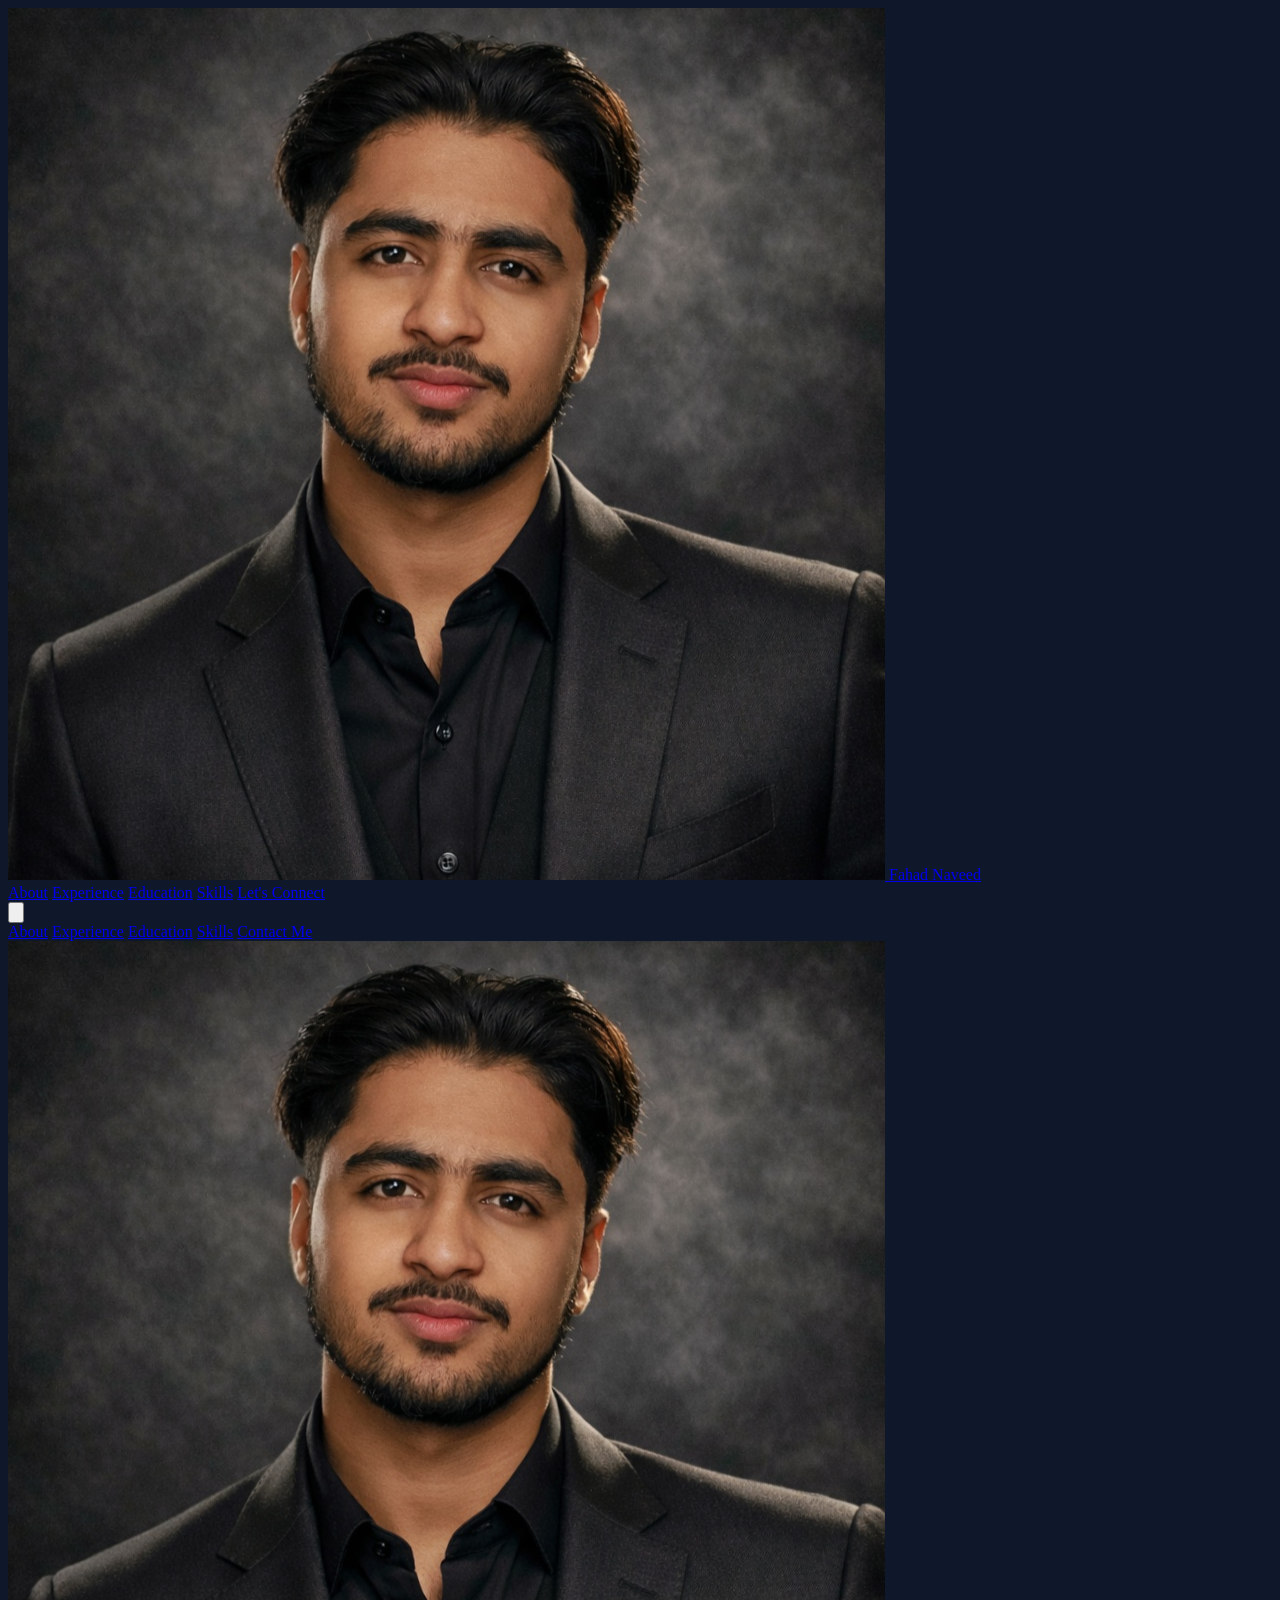
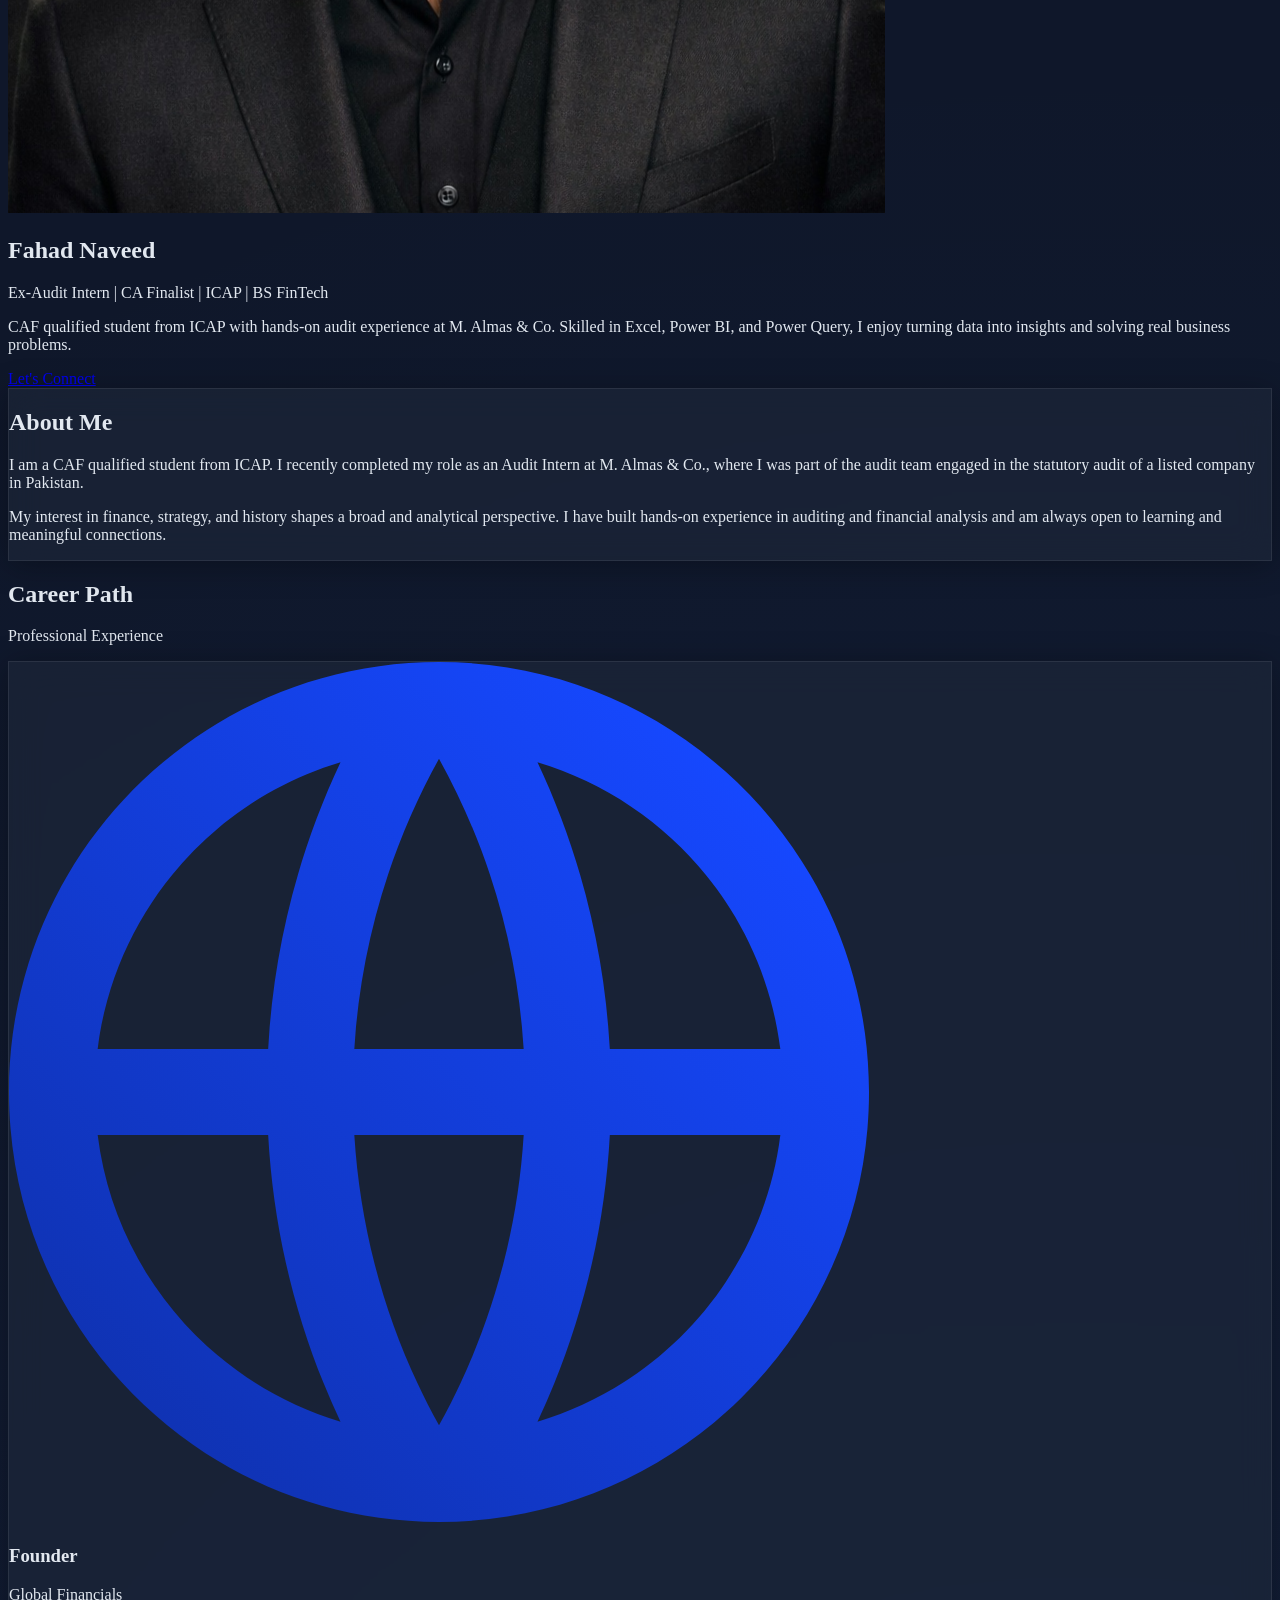
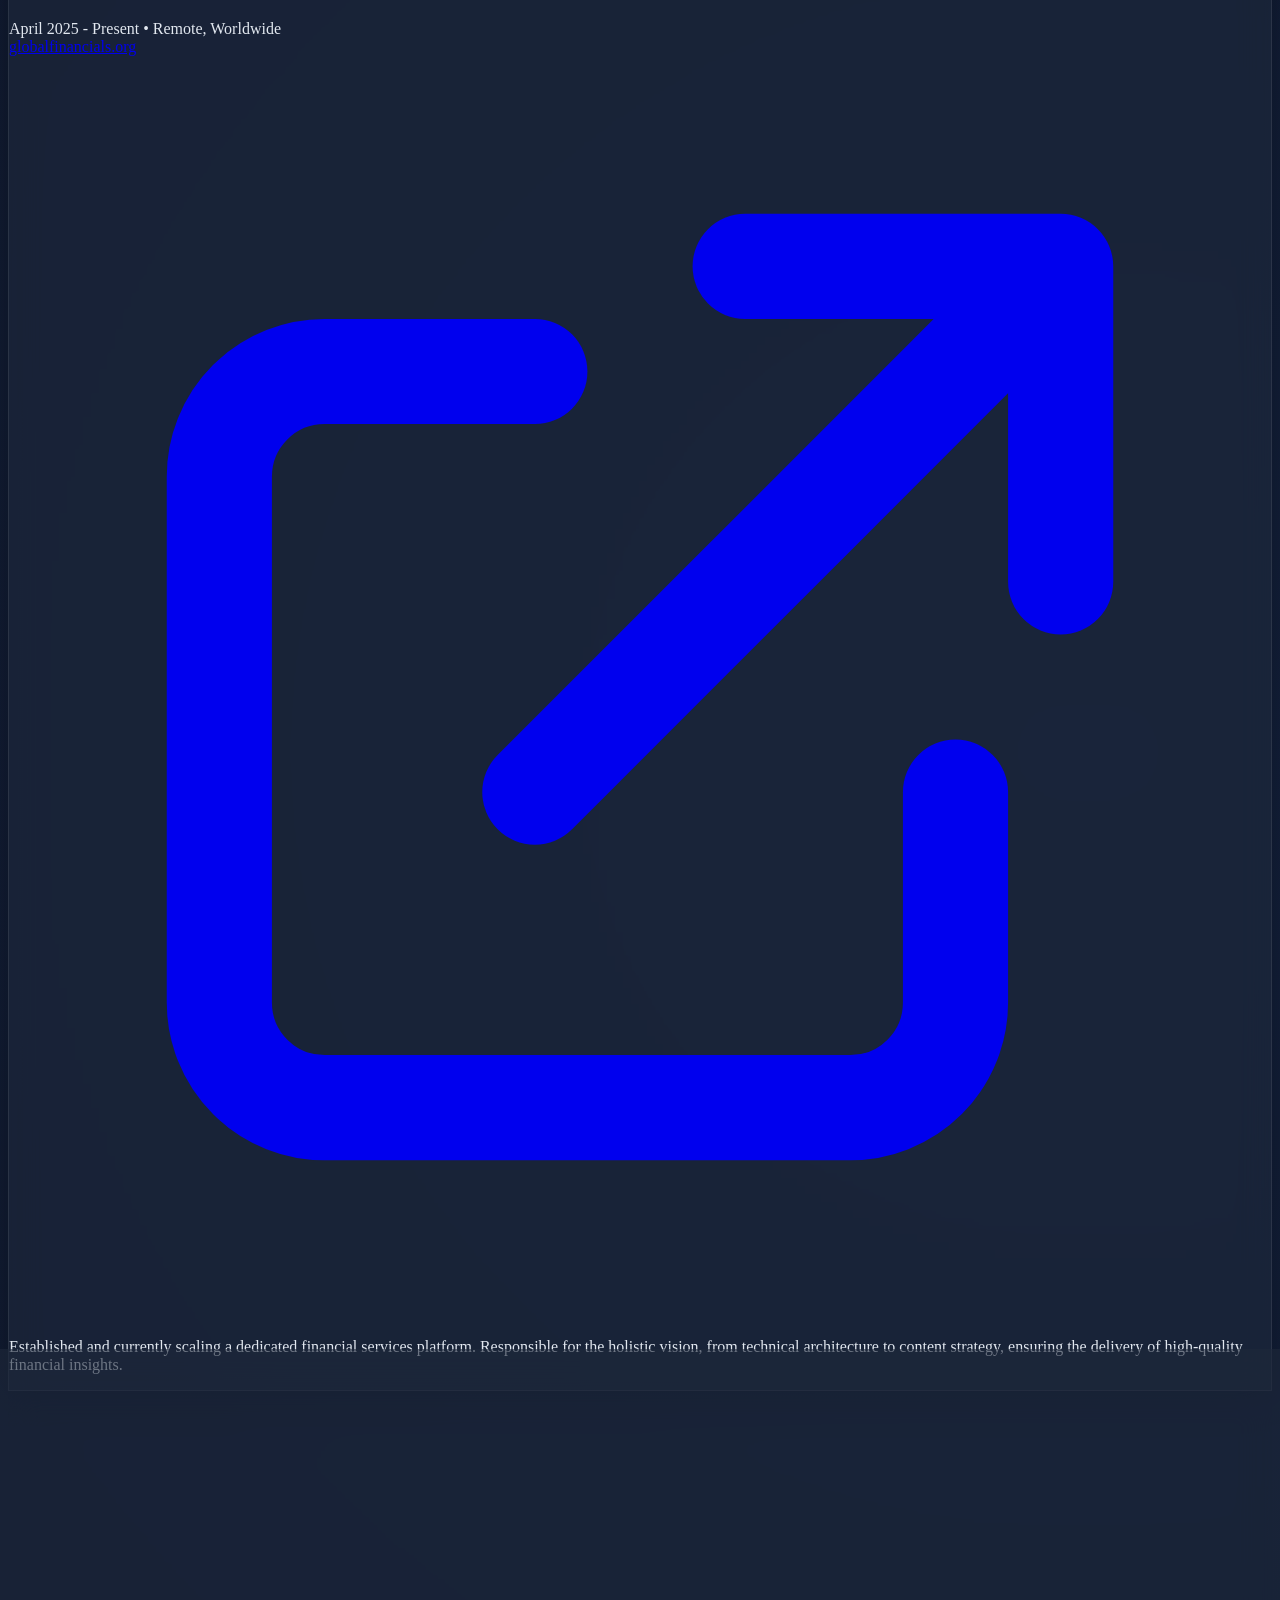
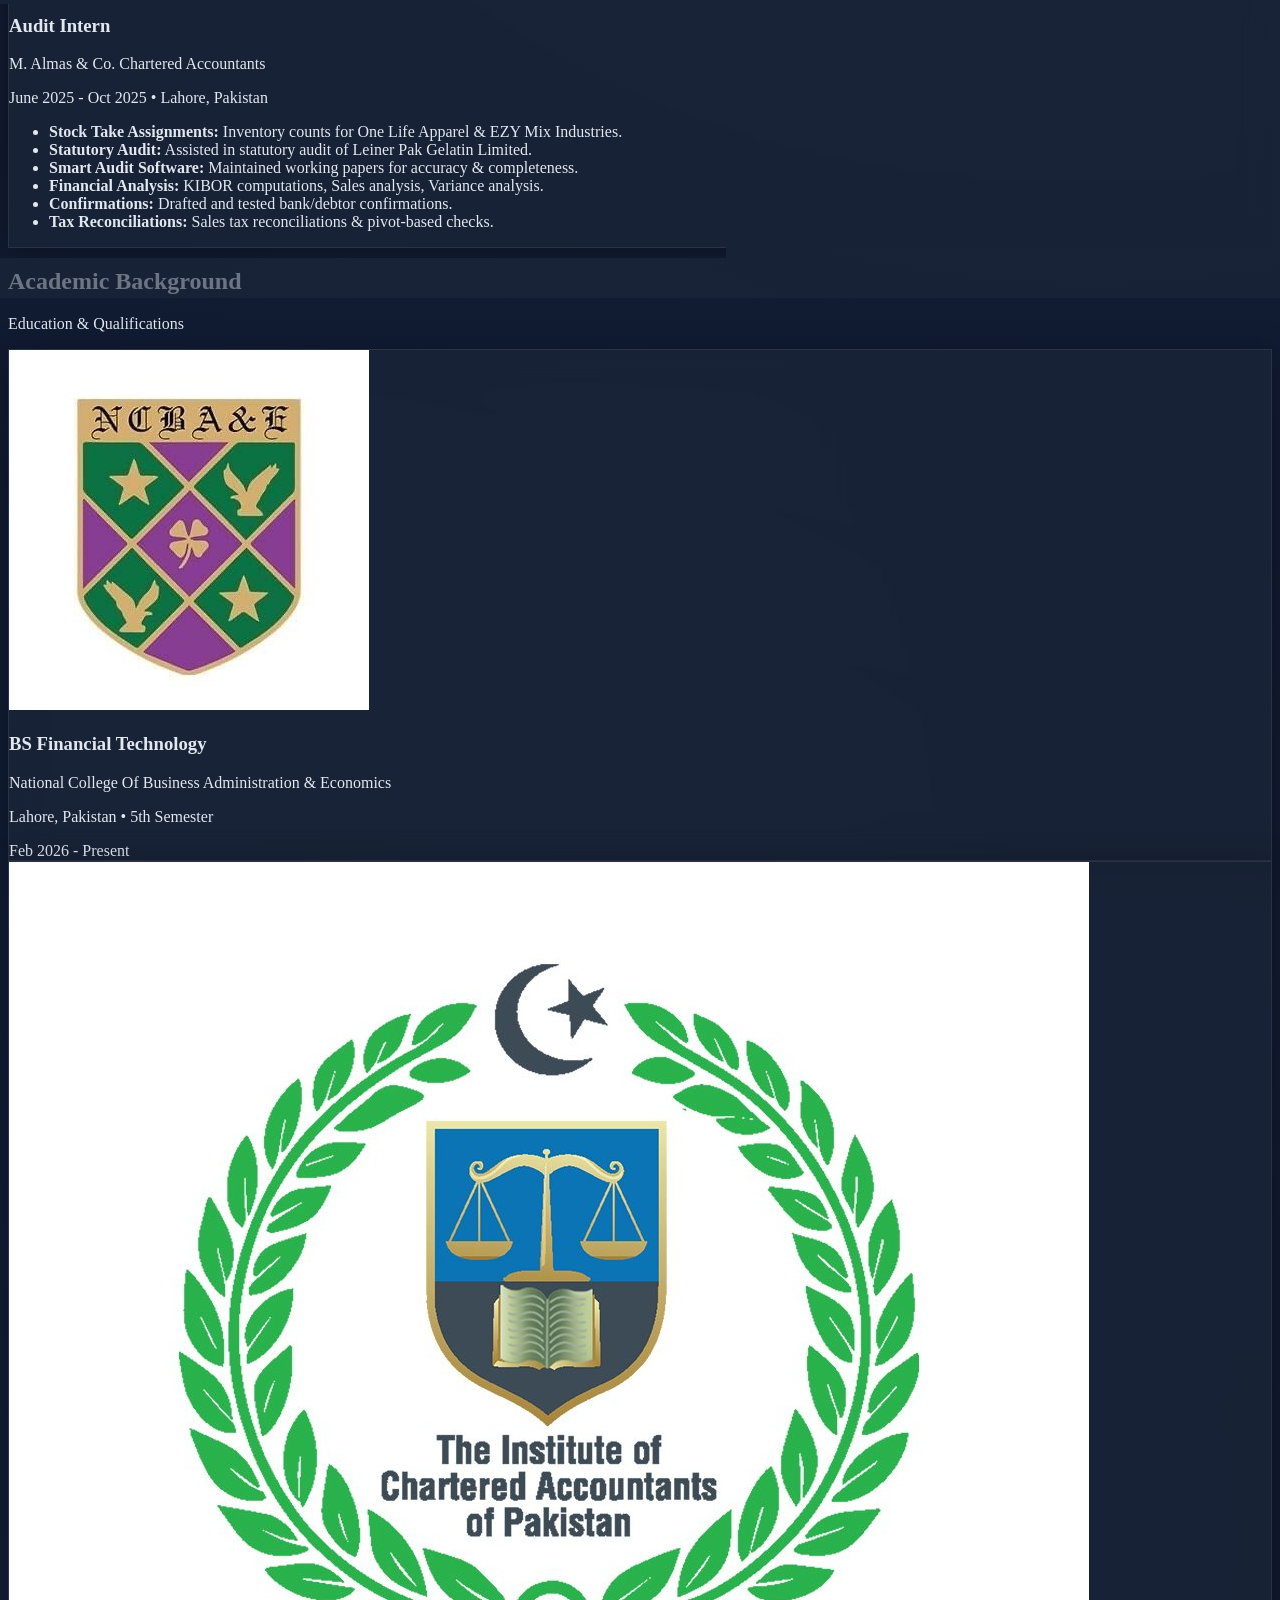
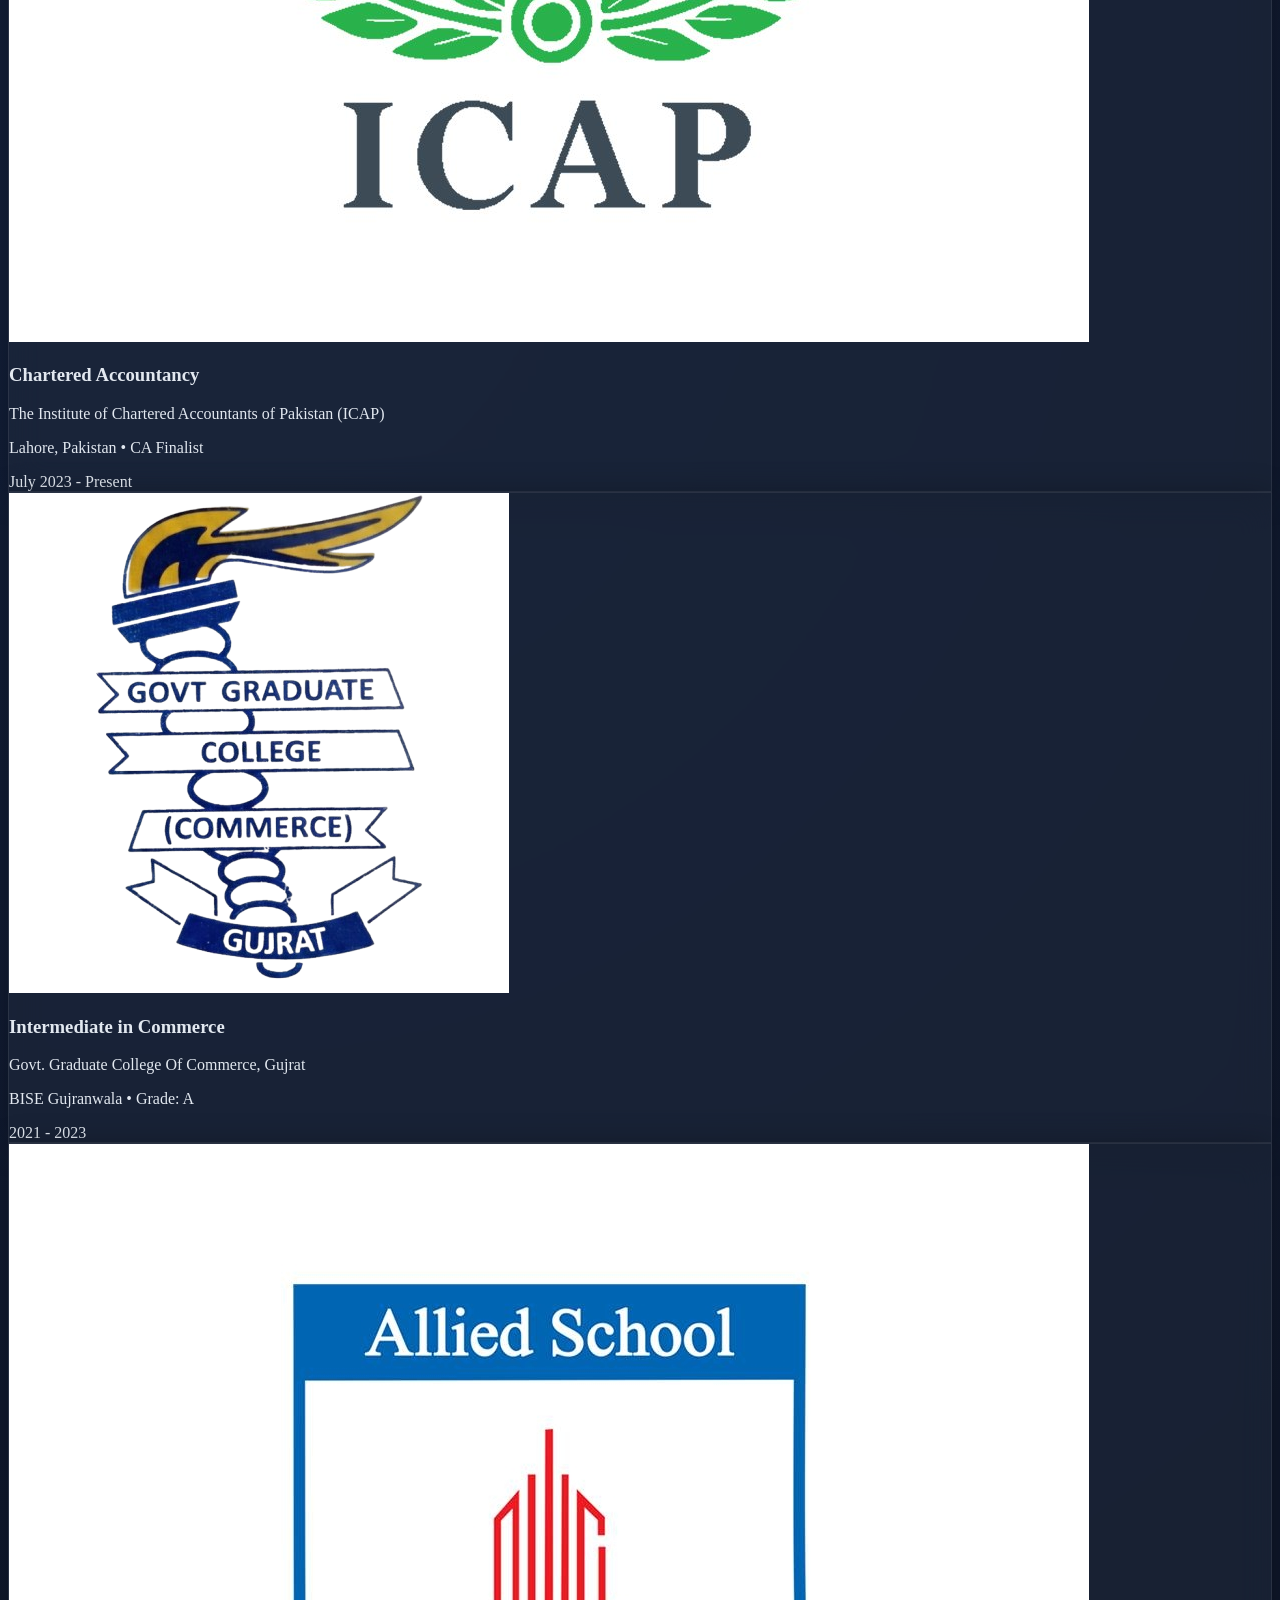
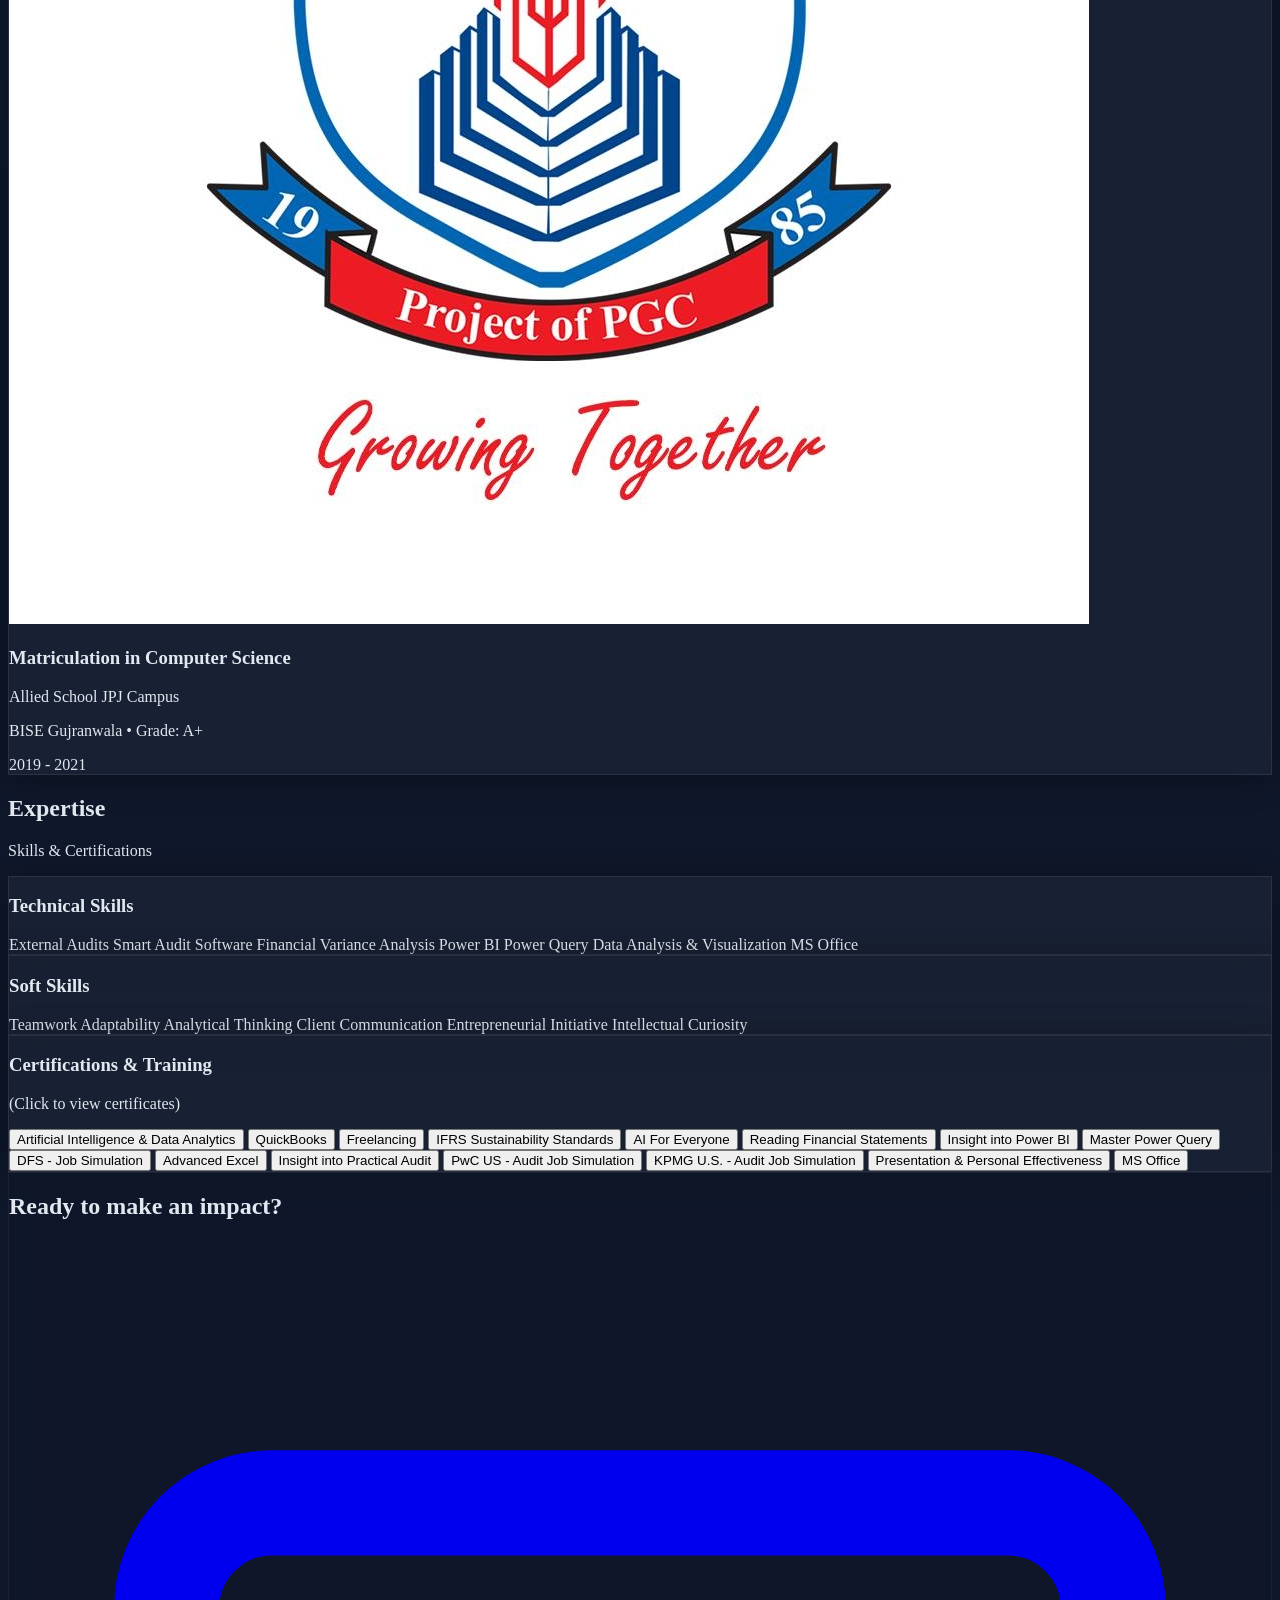
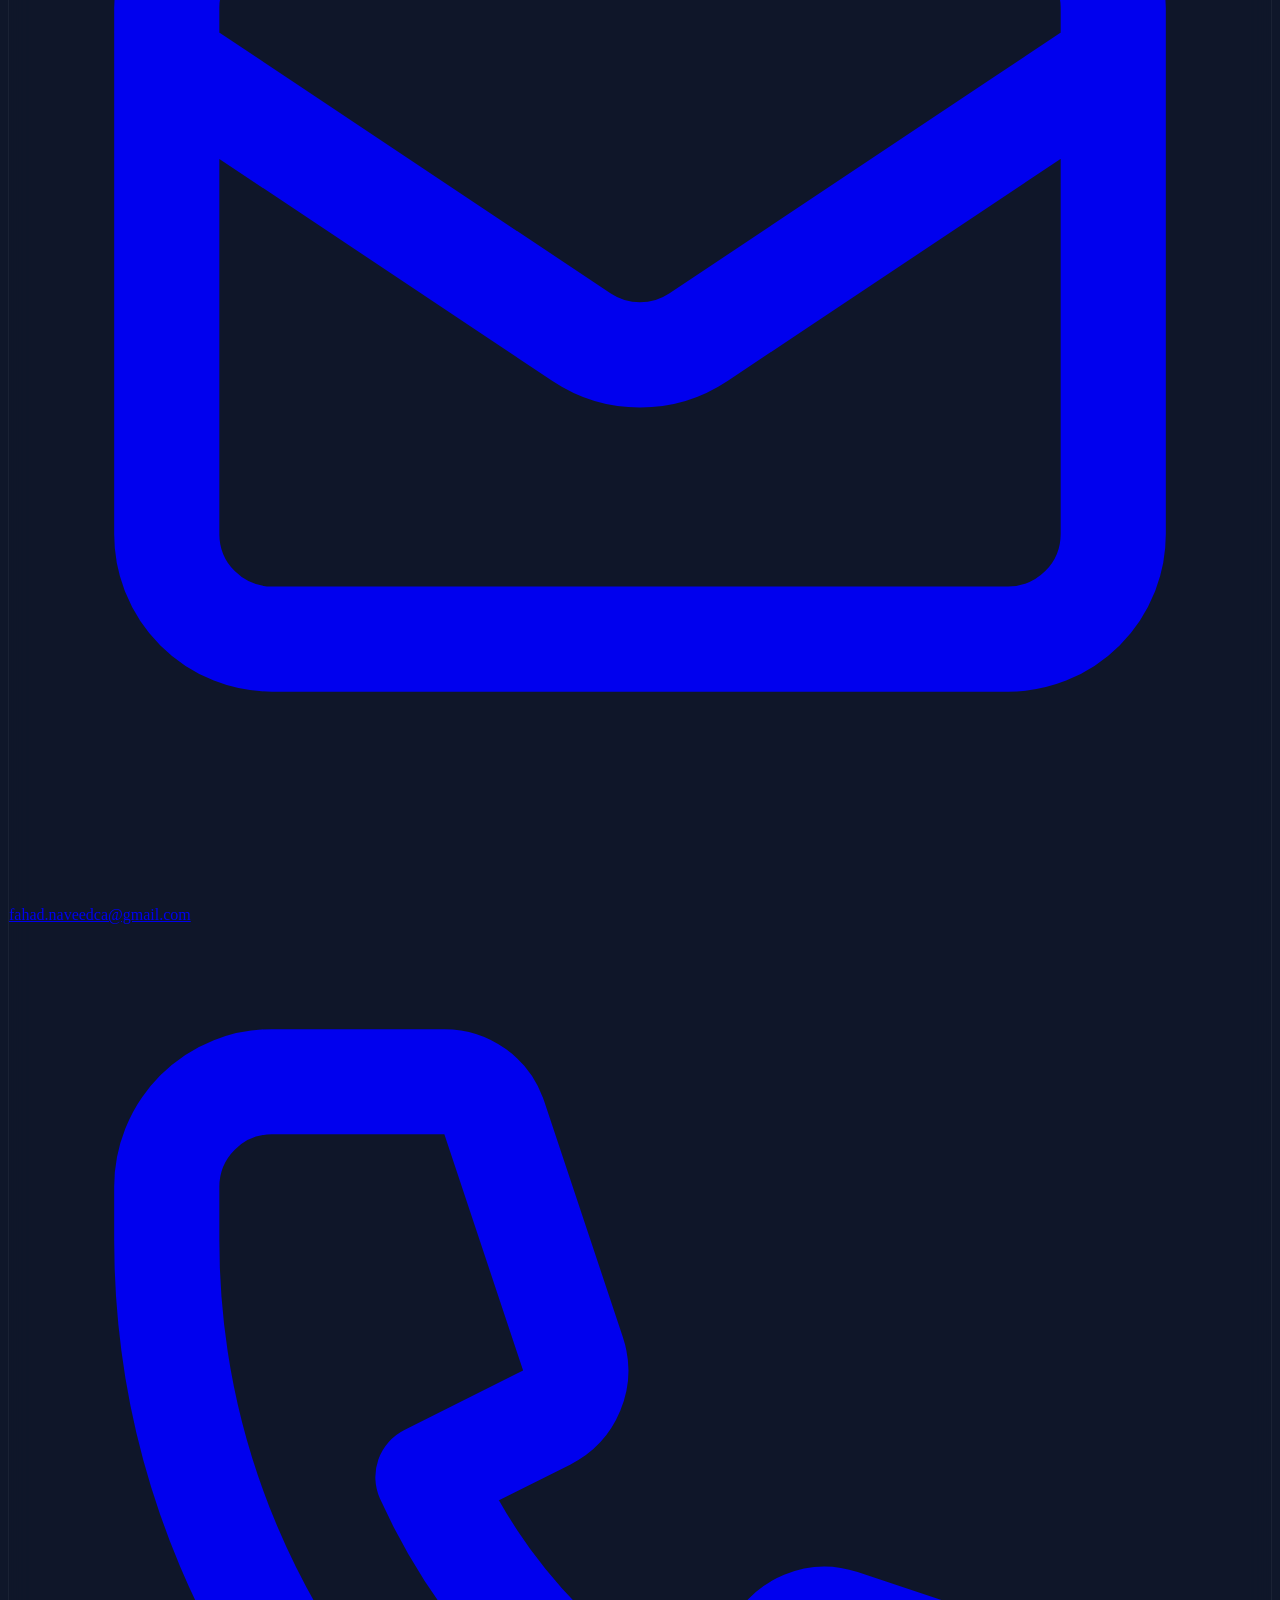
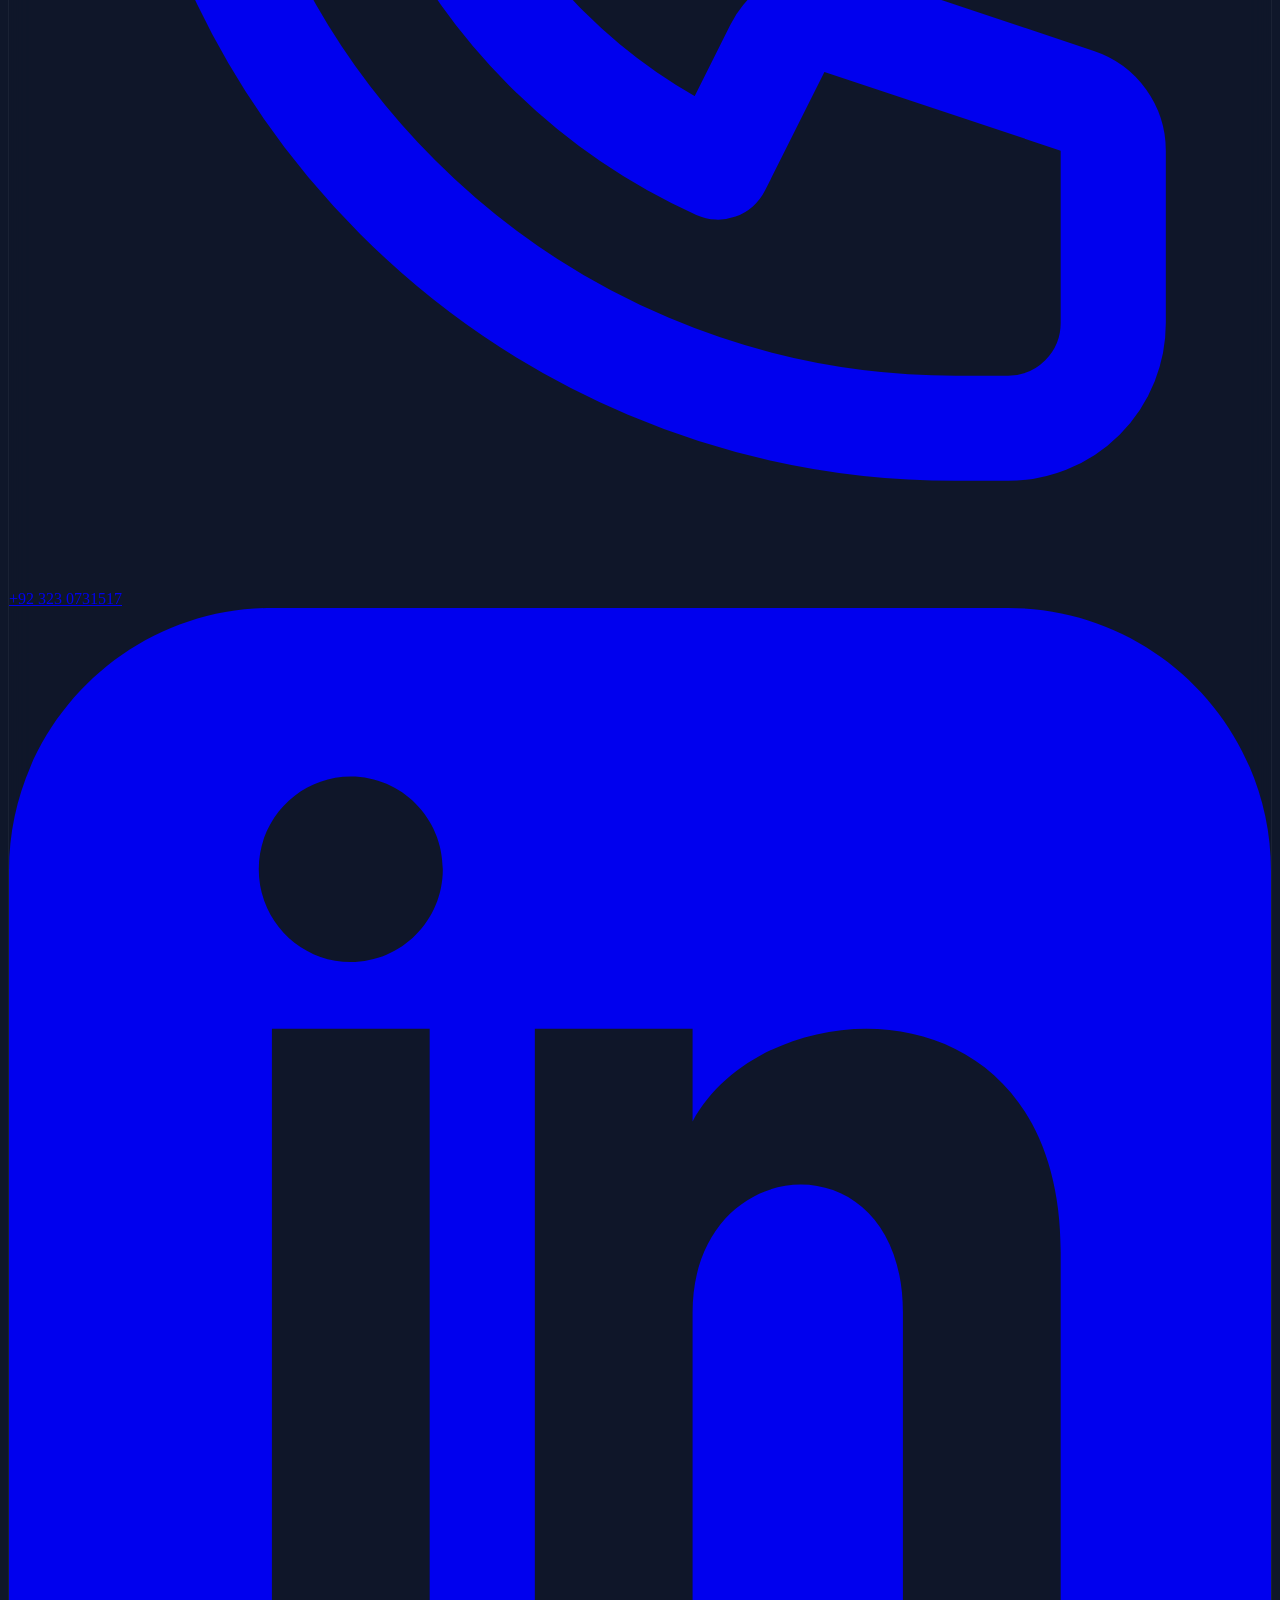
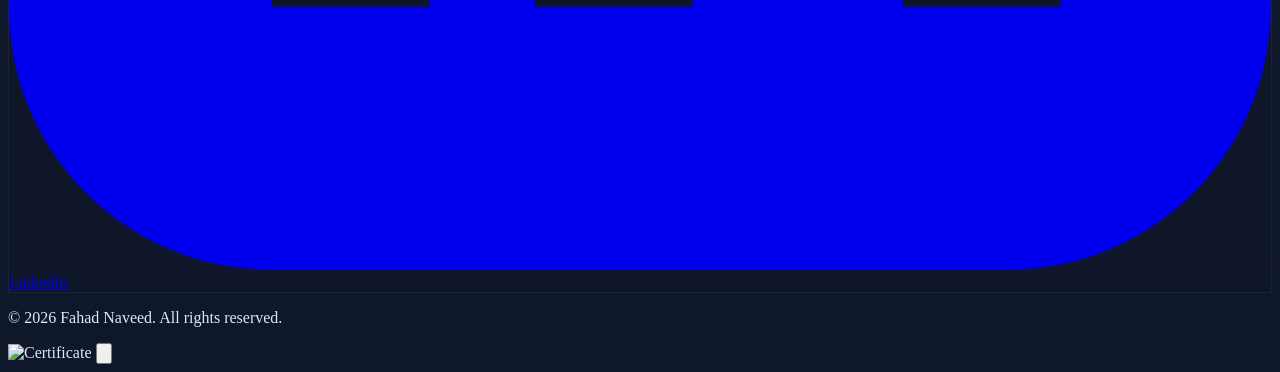
==== commit 34d04722: "Update index.html" ====
--- a/index.html
+++ b/index.html
@@ -6,8 +6,6 @@
     <title>Fahad Naveed - CA Finalist | BS FinTech</title>
     
     <script src="https://cdn.tailwindcss.com"></script>
-    
-    <link href="https://unpkg.com/aos@2.3.1/dist/aos.css" rel="stylesheet">
     
     <link rel="preconnect" href="https://fonts.googleapis.com">
     <link rel="preconnect" href="https://fonts.gstatic.com" crossorigin>
@@ -22,35 +20,19 @@
                     },
                     colors: {
                         navy: {
-                            800: '#1e293b', 
-                            900: '#0f172a', 
+                            800: '#1e293b', // Slate 800
+                            900: '#0f172a', // Slate 900 (Deep Navy)
                             950: '#020617', 
                         },
                         royal: {
                             300: '#93c5fd',
                             400: '#60a5fa',
-                            500: '#3b82f6', 
+                            500: '#3b82f6', // Bright Blue
                             600: '#2563eb',
                         }
                     },
                     screens: {
-                        'xs': '375px',
-                    },
-                    animation: {
-                        'blob': 'blob 7s infinite',
-                        'float': 'float 6s ease-in-out infinite',
-                    },
-                    keyframes: {
-                        blob: {
-                            '0%': { transform: 'translate(0px, 0px) scale(1)' },
-                            '33%': { transform: 'translate(30px, -50px) scale(1.1)' },
-                            '66%': { transform: 'translate(-20px, 20px) scale(0.9)' },
-                            '100%': { transform: 'translate(0px, 0px) scale(1)' },
-                        },
-                        float: {
-                            '0%, 100%': { transform: 'translateY(0)' },
-                            '50%': { transform: 'translateY(-20px)' },
-                        }
+                        'xs': '375px', // Tiny phones
                     }
                 }
             }
@@ -62,48 +44,34 @@
         body {
             background-color: #0f172a; 
             color: #e2e8f0;
-            overflow-x: hidden; 
+            overflow-x: hidden; /* Prevent horizontal scroll */
         }
         
-        /* Deep 3D Background */
-        .bg-deep-space {
-            background: radial-gradient(circle at top left, #1e293b, #0f172a, #020617);
-            background-attachment: fixed;
-        }
-
-        /* PREMIUM GLASS CARD 
-           - Added top/left border highlight for 3D edge effect 
-           - Added subtle inner glow
-        */
+        /* Matte & Glassy Background Texture */
+        .bg-glassy-navy {
+            background: 
+                radial-gradient(circle at 15% 50%, rgba(59, 130, 246, 0.08), transparent 25%), 
+                radial-gradient(circle at 85% 30%, rgba(59, 130, 246, 0.08), transparent 25%);
+            background-color: #0f172a;
+        }
+
+        /* Dark Glass Card Style */
         .glass-card {
-            background: rgba(30, 41, 59, 0.4); 
-            backdrop-filter: blur(20px);
-            -webkit-backdrop-filter: blur(20px);
-            border-top: 1px solid rgba(255, 255, 255, 0.15); /* Rim Light */
-            border-left: 1px solid rgba(255, 255, 255, 0.15); /* Rim Light */
-            border-right: 1px solid rgba(255, 255, 255, 0.05);
-            border-bottom: 1px solid rgba(255, 255, 255, 0.05);
-            box-shadow: 0 8px 32px 0 rgba(0, 0, 0, 0.3); 
-            transition: transform 0.3s ease, box-shadow 0.3s ease;
-        }
-
-        /* Footer Glass */
+            background: rgba(30, 41, 59, 0.6); 
+            backdrop-filter: blur(16px);       
+            border: 1px solid rgba(255, 255, 255, 0.08); 
+            box-shadow: 0 4px 30px rgba(0, 0, 0, 0.3); 
+        }
+
         .glass-footer {
-            background: rgba(15, 23, 42, 0.7);
-            backdrop-filter: blur(15px);
-            border-top: 1px solid rgba(255, 255, 255, 0.1);
-        }
-
-        /* Gradient Text */
-        .text-gradient {
-            background: linear-gradient(to right, #ffffff, #93c5fd);
-            -webkit-background-clip: text;
-            -webkit-text-fill-color: transparent;
-        }
-
-        /* Scroll Offset */
+            background: rgba(15, 23, 42, 0.8);
+            backdrop-filter: blur(12px);
+            border: 1px solid rgba(255, 255, 255, 0.05);
+        }
+
+        /* Scroll Offset for Sticky Header */
         section {
-            scroll-margin-top: 7rem;
+            scroll-margin-top: 6rem;
         }
 
         .no-scroll {
@@ -114,7 +82,7 @@
             transition: opacity 0.3s ease, visibility 0.3s ease;
         }
         
-        /* Mobile Menu Animations */
+        /* Smooth fade for mobile menu */
         .mobile-menu-enter {
             opacity: 0;
             transform: translateY(-10px);
@@ -126,26 +94,18 @@
         }
     </style>
 </head>
-<body class="relative antialiased selection:bg-royal-500 selection:text-white bg-deep-space">
-
-    <div class="fixed inset-0 pointer-events-none overflow-hidden -z-10">
-        <div class="absolute top-0 left-1/4 w-96 h-96 bg-royal-600/20 rounded-full mix-blend-screen filter blur-[100px] animate-blob"></div>
-        <div class="absolute top-0 right-1/4 w-96 h-96 bg-purple-500/10 rounded-full mix-blend-screen filter blur-[100px] animate-blob animation-delay-2000"></div>
-        <div class="absolute -bottom-32 left-1/3 w-96 h-96 bg-blue-500/20 rounded-full mix-blend-screen filter blur-[100px] animate-blob animation-delay-4000"></div>
-    </div>
-
-    <header class="fixed w-full top-0 z-50 transition-all duration-300 bg-navy-950/70 backdrop-blur-xl shadow-lg border-b border-white/5">
+<body class="relative antialiased selection:bg-royal-500 selection:text-white bg-glassy-navy">
+
+    <header class="fixed w-full top-0 z-50 transition-all duration-300 bg-navy-950/90 backdrop-blur-xl shadow-lg border-b border-white/5">
         <nav class="container mx-auto px-4 sm:px-6 py-4 flex justify-between items-center">
             
-            <a href="#hero" class="text-lg sm:text-xl md:text-2xl font-bold text-white tracking-tight flex items-center gap-3 group">
-                <div class="relative overflow-hidden rounded-full p-[2px] bg-gradient-to-r from-royal-500 to-purple-500">
-                    <img 
-                        src="public/Fahad_Naveed_Picture_PhotoGrid.png" 
-                        alt="Fahad" 
-                        class="w-8 h-8 sm:w-10 sm:h-10 rounded-full object-cover object-top backface-hidden"
-                    >
-                </div>
-                <span class="group-hover:text-royal-300 transition-colors">Fahad Naveed</span>
+            <a href="#hero" class="text-lg sm:text-xl md:text-2xl font-bold text-white tracking-tight flex items-center gap-3">
+                <img 
+                    src="public/Fahad_Naveed_Picture_PhotoGrid.png" 
+                    alt="Fahad" 
+                    class="w-8 h-8 sm:w-10 sm:h-10 rounded-full object-cover object-top border-2 border-royal-500 shadow-md"
+                >
+                Fahad Naveed
             </a>
             
             <div class="hidden md:flex space-x-6 lg:space-x-8 items-center">
@@ -153,7 +113,7 @@
                 <a href="#experience" class="text-slate-300 hover:text-white text-sm font-medium transition duration-300 hover:scale-105">Experience</a>
                 <a href="#education" class="text-slate-300 hover:text-white text-sm font-medium transition duration-300 hover:scale-105">Education</a>
                 <a href="#skills" class="text-slate-300 hover:text-white text-sm font-medium transition duration-300 hover:scale-105">Skills</a>
-                <a href="#contact" class="px-5 py-2 bg-white/10 hover:bg-white/20 border border-white/10 text-white text-sm font-semibold rounded-full transition shadow-lg backdrop-blur-md">Let's Connect</a>
+                <a href="#contact" class="px-5 py-2 bg-royal-500 text-white text-sm font-semibold rounded-full hover:bg-royal-600 transition shadow-lg shadow-royal-500/30">Let's Connect</a>
             </div>
             
             <button id="mobile-menu-btn" class="md:hidden p-2 text-white focus:outline-none bg-white/5 rounded-lg border border-white/10">
@@ -163,7 +123,7 @@
             </button>
         </nav>
         
-        <div id="mobile-menu" class="md:hidden hidden bg-navy-900/95 backdrop-blur-xl border-t border-white/10 absolute w-full z-40 shadow-2xl">
+        <div id="mobile-menu" class="md:hidden hidden bg-navy-900 border-t border-white/10 absolute w-full z-40 shadow-2xl">
             <a href="#about" class="block px-6 py-4 text-slate-300 hover:bg-white/5 mobile-link border-b border-white/5">About</a>
             <a href="#experience" class="block px-6 py-4 text-slate-300 hover:bg-white/5 mobile-link border-b border-white/5">Experience</a>
             <a href="#education" class="block px-6 py-4 text-slate-300 hover:bg-white/5 mobile-link border-b border-white/5">Education</a>
@@ -176,23 +136,23 @@
 
         <section id="hero" class="min-h-[auto] md:min-h-[80vh] flex flex-col md:flex-row items-center justify-center md:justify-between gap-10 md:gap-12 mb-16 md:mb-20">
             
-            <div class="md:w-1/2 flex justify-center relative mt-8 md:mt-0 order-1 animate-float" data-aos="fade-right" data-aos-duration="1000">
-                <div class="absolute w-56 h-56 sm:w-72 sm:h-72 bg-royal-500/30 rounded-full blur-[60px] -z-10 top-1/2 left-1/2 transform -translate-x-1/2 -translate-y-1/2"></div>
-                <div class="relative p-1 rounded-full bg-gradient-to-b from-white/20 to-transparent">
+            <div class="md:w-1/2 flex justify-center relative mt-8 md:mt-0 order-1">
+                <div class="absolute w-56 h-56 sm:w-72 sm:h-72 bg-royal-500/20 rounded-full blur-3xl -z-10 top-1/2 left-1/2 transform -translate-x-1/2 -translate-y-1/2"></div>
+                <div class="relative">
                     <img 
                         src="public/Fahad_Naveed_Picture_PhotoGrid.png" 
                         alt="Fahad Naveed" 
-                        class="relative rounded-full w-48 h-48 sm:w-64 sm:h-64 md:w-80 md:h-80 object-cover object-top border-4 border-navy-900 shadow-2xl"
+                        class="relative rounded-full w-48 h-48 sm:w-64 sm:h-64 md:w-80 md:h-80 object-cover object-top border-4 border-navy-800 ring-4 ring-royal-500/50 shadow-2xl"
                     >
                 </div>
             </div>
 
-            <div class="md:w-1/2 text-center md:text-left space-y-4 sm:space-y-6 order-2" data-aos="fade-left" data-aos-duration="1000">
-                <h1 class="text-5xl xs:text-6xl md:text-7xl font-extrabold text-transparent bg-clip-text bg-gradient-to-r from-white to-slate-400 tracking-tight leading-tight whitespace-nowrap">
+            <div class="md:w-1/2 text-center md:text-left space-y-4 sm:space-y-6 order-2">
+                <h1 class="text-4xl xs:text-5xl md:text-6xl lg:text-7xl font-extrabold text-white tracking-tight leading-tight whitespace-nowrap">
                     Fahad Naveed
                 </h1>
                 
-                <p class="text-lg sm:text-xl lg:text-2xl text-royal-400 font-medium leading-snug">
+                <p class="text-[10px] xs:text-xs sm:text-base md:text-lg lg:text-2xl text-royal-400 font-medium whitespace-nowrap">
                     Ex-Audit Intern | CA Finalist | ICAP | BS FinTech
                 </p>
                 
@@ -201,7 +161,7 @@
                 </p>
                 
                 <div class="flex flex-col sm:flex-row gap-4 justify-center md:justify-start pt-2">
-                    <a href="#contact" class="w-full sm:w-auto px-8 py-3.5 bg-royal-600 text-white text-center font-semibold rounded-xl hover:bg-royal-500 transition shadow-xl shadow-royal-600/30 transform hover:-translate-y-1 hover:scale-105 active:scale-95 duration-200">
+                    <a href="#contact" class="w-full sm:w-auto px-8 py-3.5 bg-royal-600 text-white text-center font-semibold rounded-xl hover:bg-royal-500 transition shadow-xl shadow-royal-600/20 transform hover:-translate-y-1">
                         Let's Connect
                     </a>
                 </div>
@@ -210,7 +170,7 @@
         </section>
 
         <section id="about" class="py-12 sm:py-16">
-            <div class="glass-card rounded-2xl p-6 sm:p-8 md:p-12 shadow-xl max-w-4xl mx-auto text-center" data-aos="fade-up" data-tilt data-tilt-max="2" data-tilt-glare data-tilt-max-glare="0.1">
+            <div class="glass-card rounded-2xl p-6 sm:p-8 md:p-12 shadow-xl max-w-4xl mx-auto text-center">
                 <h2 class="text-2xl sm:text-3xl font-bold text-white mb-6">About Me</h2>
                 <p class="text-slate-300 leading-relaxed mb-4 text-left md:text-center text-base sm:text-lg">
                     I am a CAF qualified student from ICAP. I recently completed my role as an Audit Intern at M. Almas & Co., where I was part of the audit team engaged in the statutory audit of a listed company in Pakistan.
@@ -222,7 +182,7 @@
         </section>
 
         <section id="experience" class="py-12 sm:py-16">
-            <div class="text-center mb-12 sm:mb-16" data-aos="fade-up">
+            <div class="text-center mb-12 sm:mb-16">
                 <h2 class="text-sm sm:text-base text-royal-400 font-semibold tracking-wide uppercase">Career Path</h2>
                 <p class="mt-2 text-2xl sm:text-3xl leading-8 font-extrabold tracking-tight text-white sm:text-4xl">
                     Professional Experience
@@ -231,10 +191,10 @@
             
             <div class="space-y-6 sm:space-y-8 max-w-5xl mx-auto">
                 
-                <div class="glass-card p-6 sm:p-8 rounded-2xl shadow-lg transition duration-300 group" data-aos="fade-up" data-tilt data-tilt-max="3" data-tilt-glare data-tilt-max-glare="0.2">
+                <div class="glass-card p-6 sm:p-8 rounded-2xl shadow-lg hover:border-royal-500/30 transition duration-300">
                     <div class="flex flex-col md:flex-row justify-between items-start mb-6 gap-4">
                         <div class="flex items-start gap-4 sm:gap-5 w-full md:w-auto">
-                            <div class="w-14 h-14 sm:w-16 sm:h-16 flex-shrink-0 bg-white/90 rounded-xl shadow-sm border border-slate-100 flex items-center justify-center p-2 transform group-hover:scale-110 transition-transform duration-300">
+                            <div class="w-14 h-14 sm:w-16 sm:h-16 flex-shrink-0 bg-white rounded-xl shadow-sm border border-slate-100 flex items-center justify-center p-2">
                                 <img src="public/logo2.svg" alt="Global Financials" class="w-full h-full object-contain">
                             </div>
                             <div class="flex-1">
@@ -247,7 +207,7 @@
                                 </div>
                             </div>
                         </div>
-                        <a href="https://globalfinancials.org" target="_blank" class="w-full md:w-auto text-center mt-2 md:mt-0 inline-flex justify-center items-center gap-2 px-4 py-2 bg-white/5 text-slate-300 text-sm font-medium rounded-lg hover:bg-royal-600 hover:text-white transition-all border border-white/10 hover:border-royal-500">
+                        <a href="https://globalfinancials.org" target="_blank" class="w-full md:w-auto text-center mt-2 md:mt-0 inline-flex justify-center items-center gap-2 px-4 py-2 bg-navy-900/50 text-slate-300 text-sm font-medium rounded-lg hover:bg-royal-600 hover:text-white transition-colors border border-white/10">
                             <span>globalfinancials.org</span>
                             <svg xmlns="http://www.w3.org/2000/svg" class="h-4 w-4" fill="none" viewBox="0 0 24 24" stroke="currentColor">
                               <path stroke-linecap="round" stroke-linejoin="round" stroke-width="2" d="M10 6H6a2 2 0 00-2 2v10a2 2 0 002 2h10a2 2 0 002-2v-4M14 4h6m0 0v6m0-6L10 14" />
@@ -262,10 +222,10 @@
                     </div>
                 </div>
 
-                <div class="glass-card p-6 sm:p-8 rounded-2xl shadow-lg transition duration-300 group" data-aos="fade-up" data-tilt data-tilt-max="3" data-tilt-glare data-tilt-max-glare="0.2">
+                <div class="glass-card p-6 sm:p-8 rounded-2xl shadow-lg hover:border-royal-500/30 transition duration-300">
                     <div class="flex flex-col md:flex-row justify-between items-start mb-6">
                         <div class="flex items-start gap-4 sm:gap-5">
-                            <div class="w-14 h-14 sm:w-16 sm:h-16 flex-shrink-0 bg-white/90 rounded-xl shadow-sm border border-slate-100 flex items-center justify-center p-1 overflow-hidden transform group-hover:scale-110 transition-transform duration-300">
+                            <div class="w-14 h-14 sm:w-16 sm:h-16 flex-shrink-0 bg-white rounded-xl shadow-sm border border-slate-100 flex items-center justify-center p-1 overflow-hidden">
                                 <img src="public/Almas.jpg" alt="M. Almas & Co." class="w-full h-full object-contain">
                             </div>
                             <div>
@@ -281,9 +241,9 @@
                     </div>
 
                     <div class="pl-0 md:pl-20 text-slate-300 text-sm sm:text-base">
-                        <ul class="list-disc list-outside space-y-2 sm:space-y-3 ml-4 marker:text-royal-500">
+                        <ul class="list-disc list-outside space-y-2 sm:space-y-3 ml-4">
                             <li><strong>Stock Take Assignments:</strong> Inventory counts for One Life Apparel & EZY Mix Industries.</li>
-                            <li><strong>Statutory Audit:</strong> Assisted in audit of Leiner Pak Gelatin Limited (Governance, Relations).</li>
+                            <li><strong>Statutory Audit:</strong> Assisted in statutory audit of Leiner Pak Gelatin Limited.</li>
                             <li><strong>Smart Audit Software:</strong> Maintained working papers for accuracy & completeness.</li>
                             <li><strong>Financial Analysis:</strong> KIBOR computations, Sales analysis, Variance analysis.</li>
                             <li><strong>Confirmations:</strong> Drafted and tested bank/debtor confirmations.</li>
@@ -296,7 +256,7 @@
         </section>
 
         <section id="education" class="py-12 sm:py-16">
-            <div class="text-center mb-12 sm:mb-16" data-aos="fade-up">
+            <div class="text-center mb-12 sm:mb-16">
                 <h2 class="text-sm sm:text-base text-royal-400 font-semibold tracking-wide uppercase">Academic Background</h2>
                 <p class="mt-2 text-2xl sm:text-3xl leading-8 font-extrabold tracking-tight text-white sm:text-4xl">
                     Education & Qualifications
@@ -305,10 +265,10 @@
 
             <div class="space-y-6 sm:space-y-8 max-w-5xl mx-auto">
                 
-                <div class="glass-card p-6 sm:p-8 rounded-2xl shadow-lg transition duration-300" data-aos="fade-up" data-tilt data-tilt-max="2">
+                <div class="glass-card p-6 sm:p-8 rounded-2xl shadow-lg hover:border-royal-500/30 transition duration-300">
                     <div class="flex flex-col md:flex-row justify-between items-start gap-4">
                         <div class="flex items-start gap-4 sm:gap-5">
-                            <div class="w-14 h-14 sm:w-16 sm:h-16 flex-shrink-0 bg-white/90 rounded-xl shadow-sm border border-slate-100 flex items-center justify-center p-1 overflow-hidden">
+                            <div class="w-14 h-14 sm:w-16 sm:h-16 flex-shrink-0 bg-white rounded-xl shadow-sm border border-slate-100 flex items-center justify-center p-1 overflow-hidden">
                                 <img src="public/NCBAE.jpg" alt="NCBAE" class="w-full h-full object-contain">
                             </div>
                             <div>
@@ -323,10 +283,10 @@
                     </div>
                 </div>
 
-                <div class="glass-card p-6 sm:p-8 rounded-2xl shadow-lg transition duration-300" data-aos="fade-up" data-aos-delay="100" data-tilt data-tilt-max="2">
+                <div class="glass-card p-6 sm:p-8 rounded-2xl shadow-lg hover:border-royal-500/30 transition duration-300">
                     <div class="flex flex-col md:flex-row justify-between items-start gap-4">
                         <div class="flex items-start gap-4 sm:gap-5">
-                            <div class="w-14 h-14 sm:w-16 sm:h-16 flex-shrink-0 bg-white/90 rounded-xl shadow-sm border border-slate-100 flex items-center justify-center p-1 overflow-hidden">
+                            <div class="w-14 h-14 sm:w-16 sm:h-16 flex-shrink-0 bg-white rounded-xl shadow-sm border border-slate-100 flex items-center justify-center p-1 overflow-hidden">
                                 <img src="public/ICAP.jpg" alt="ICAP" class="w-full h-full object-contain">
                             </div>
                             <div>
@@ -341,10 +301,10 @@
                     </div>
                 </div>
 
-                <div class="glass-card p-6 sm:p-8 rounded-2xl shadow-lg transition duration-300" data-aos="fade-up" data-aos-delay="200" data-tilt data-tilt-max="2">
+                <div class="glass-card p-6 sm:p-8 rounded-2xl shadow-lg hover:border-royal-500/30 transition duration-300">
                     <div class="flex flex-col md:flex-row justify-between items-start gap-4">
                         <div class="flex items-start gap-4 sm:gap-5">
-                            <div class="w-14 h-14 sm:w-16 sm:h-16 flex-shrink-0 bg-white/90 rounded-xl shadow-sm border border-slate-100 flex items-center justify-center p-1 overflow-hidden">
+                            <div class="w-14 h-14 sm:w-16 sm:h-16 flex-shrink-0 bg-white rounded-xl shadow-sm border border-slate-100 flex items-center justify-center p-1 overflow-hidden">
                                 <img src="public/GCCG.jpg" alt="GCCG" class="w-full h-full object-contain">
                             </div>
                             <div>
@@ -354,15 +314,15 @@
                             </div>
                         </div>
                         <div class="mt-2 md:mt-0 w-full md:w-auto">
-                            <span class="inline-block px-4 py-2 bg-white/5 text-slate-300 text-xs sm:text-sm font-semibold rounded-lg border border-white/10 w-fit">2021 - 2023</span>
-                        </div>
-                    </div>
-                </div>
-
-                <div class="glass-card p-6 sm:p-8 rounded-2xl shadow-lg transition duration-300" data-aos="fade-up" data-aos-delay="300" data-tilt data-tilt-max="2">
+                            <span class="inline-block px-4 py-2 bg-navy-900/50 text-slate-300 text-xs sm:text-sm font-semibold rounded-lg border border-white/10 w-fit">2021 - 2023</span>
+                        </div>
+                    </div>
+                </div>
+
+                <div class="glass-card p-6 sm:p-8 rounded-2xl shadow-lg hover:border-royal-500/30 transition duration-300">
                     <div class="flex flex-col md:flex-row justify-between items-start gap-4">
                         <div class="flex items-start gap-4 sm:gap-5">
-                            <div class="w-14 h-14 sm:w-16 sm:h-16 flex-shrink-0 bg-white/90 rounded-xl shadow-sm border border-slate-100 flex items-center justify-center p-1 overflow-hidden">
+                            <div class="w-14 h-14 sm:w-16 sm:h-16 flex-shrink-0 bg-white rounded-xl shadow-sm border border-slate-100 flex items-center justify-center p-1 overflow-hidden">
                                 <img src="public/Allied School.jpg" alt="Allied School" class="w-full h-full object-contain">
                             </div>
                             <div>
@@ -372,7 +332,7 @@
                             </div>
                         </div>
                         <div class="mt-2 md:mt-0 w-full md:w-auto">
-                            <span class="inline-block px-4 py-2 bg-white/5 text-slate-300 text-xs sm:text-sm font-semibold rounded-lg border border-white/10 w-fit">2019 - 2021</span>
+                            <span class="inline-block px-4 py-2 bg-navy-900/50 text-slate-300 text-xs sm:text-sm font-semibold rounded-lg border border-white/10 w-fit">2019 - 2021</span>
                         </div>
                     </div>
                 </div>
@@ -381,7 +341,7 @@
         </section>
 
         <section id="skills" class="py-12 sm:py-16">
-            <div class="text-center mb-12 sm:mb-16" data-aos="zoom-in">
+            <div class="text-center mb-12 sm:mb-16">
                 <h2 class="text-sm sm:text-base text-royal-400 font-semibold tracking-wide uppercase">Expertise</h2>
                 <p class="mt-2 text-2xl sm:text-3xl leading-8 font-extrabold tracking-tight text-white sm:text-4xl">
                     Skills & Certifications
@@ -390,32 +350,32 @@
 
             <div class="grid grid-cols-1 md:grid-cols-2 gap-6 sm:gap-8 max-w-5xl mx-auto">
                 
-                <div class="glass-card rounded-2xl shadow-lg p-6 sm:p-8 transition duration-300" data-aos="fade-right" data-tilt data-tilt-max="2">
+                <div class="glass-card rounded-2xl shadow-lg p-6 sm:p-8 hover:border-royal-500/30 transition duration-300">
                     <h3 class="text-lg sm:text-xl font-bold text-white mb-6 text-center border-b border-white/10 pb-4">Technical Skills</h3>
                     <div class="flex flex-wrap gap-2 sm:gap-3 justify-center">
-                        <span class="bg-royal-500/10 text-royal-300 text-xs sm:text-sm font-medium px-3 sm:px-4 py-2 rounded-full border border-royal-500/20 hover:bg-royal-500/20 transition-colors">External Audits</span>
-                        <span class="bg-royal-500/10 text-royal-300 text-xs sm:text-sm font-medium px-3 sm:px-4 py-2 rounded-full border border-royal-500/20 hover:bg-royal-500/20 transition-colors">Smart Audit Software</span>
-                        <span class="bg-royal-500/10 text-royal-300 text-xs sm:text-sm font-medium px-3 sm:px-4 py-2 rounded-full border border-royal-500/20 hover:bg-royal-500/20 transition-colors">Financial Variance Analysis</span>
-                        <span class="bg-royal-500/10 text-royal-300 text-xs sm:text-sm font-medium px-3 sm:px-4 py-2 rounded-full border border-royal-500/20 hover:bg-royal-500/20 transition-colors">Power BI</span>
-                        <span class="bg-royal-500/10 text-royal-300 text-xs sm:text-sm font-medium px-3 sm:px-4 py-2 rounded-full border border-royal-500/20 hover:bg-royal-500/20 transition-colors">Power Query</span>
-                        <span class="bg-royal-500/10 text-royal-300 text-xs sm:text-sm font-medium px-3 sm:px-4 py-2 rounded-full border border-royal-500/20 hover:bg-royal-500/20 transition-colors">Data Analysis & Visualization</span>
-                        <span class="bg-royal-500/10 text-royal-300 text-xs sm:text-sm font-medium px-3 sm:px-4 py-2 rounded-full border border-royal-500/20 hover:bg-royal-500/20 transition-colors">MS Office</span>
-                    </div>
-                </div>
-
-                <div class="glass-card rounded-2xl shadow-lg p-6 sm:p-8 transition duration-300" data-aos="fade-left" data-tilt data-tilt-max="2">
+                        <span class="bg-royal-500/10 text-royal-300 text-xs sm:text-sm font-medium px-3 sm:px-4 py-2 rounded-full border border-royal-500/20">External Audits</span>
+                        <span class="bg-royal-500/10 text-royal-300 text-xs sm:text-sm font-medium px-3 sm:px-4 py-2 rounded-full border border-royal-500/20">Smart Audit Software</span>
+                        <span class="bg-royal-500/10 text-royal-300 text-xs sm:text-sm font-medium px-3 sm:px-4 py-2 rounded-full border border-royal-500/20">Financial Variance Analysis</span>
+                        <span class="bg-royal-500/10 text-royal-300 text-xs sm:text-sm font-medium px-3 sm:px-4 py-2 rounded-full border border-royal-500/20">Power BI</span>
+                        <span class="bg-royal-500/10 text-royal-300 text-xs sm:text-sm font-medium px-3 sm:px-4 py-2 rounded-full border border-royal-500/20">Power Query</span>
+                        <span class="bg-royal-500/10 text-royal-300 text-xs sm:text-sm font-medium px-3 sm:px-4 py-2 rounded-full border border-royal-500/20">Data Analysis & Visualization</span>
+                        <span class="bg-royal-500/10 text-royal-300 text-xs sm:text-sm font-medium px-3 sm:px-4 py-2 rounded-full border border-royal-500/20">MS Office</span>
+                    </div>
+                </div>
+
+                <div class="glass-card rounded-2xl shadow-lg p-6 sm:p-8 hover:border-royal-500/30 transition duration-300">
                     <h3 class="text-lg sm:text-xl font-bold text-white mb-6 text-center border-b border-white/10 pb-4">Soft Skills</h3>
                     <div class="flex flex-wrap gap-2 sm:gap-3 justify-center">
-                        <span class="bg-royal-500/10 text-royal-300 text-xs sm:text-sm font-medium px-3 sm:px-4 py-2 rounded-full border border-royal-500/20 hover:bg-royal-500/20 transition-colors">Teamwork</span>
-                        <span class="bg-royal-500/10 text-royal-300 text-xs sm:text-sm font-medium px-3 sm:px-4 py-2 rounded-full border border-royal-500/20 hover:bg-royal-500/20 transition-colors">Adaptability</span>
-                        <span class="bg-royal-500/10 text-royal-300 text-xs sm:text-sm font-medium px-3 sm:px-4 py-2 rounded-full border border-royal-500/20 hover:bg-royal-500/20 transition-colors">Analytical Thinking</span>
-                        <span class="bg-royal-500/10 text-royal-300 text-xs sm:text-sm font-medium px-3 sm:px-4 py-2 rounded-full border border-royal-500/20 hover:bg-royal-500/20 transition-colors">Client Communication</span>
-                        <span class="bg-royal-500/10 text-royal-300 text-xs sm:text-sm font-medium px-3 sm:px-4 py-2 rounded-full border border-royal-500/20 hover:bg-royal-500/20 transition-colors">Entrepreneurial Initiative</span>
-                        <span class="bg-royal-500/10 text-royal-300 text-xs sm:text-sm font-medium px-3 sm:px-4 py-2 rounded-full border border-royal-500/20 hover:bg-royal-500/20 transition-colors">Intellectual Curiosity</span>
-                    </div>
-                </div>
-
-                <div class="md:col-span-2 glass-card rounded-2xl shadow-lg p-6 sm:p-8 transition duration-300" data-aos="fade-up" data-tilt data-tilt-max="1" data-tilt-glare data-tilt-max-glare="0.05">
+                        <span class="bg-royal-500/10 text-royal-300 text-xs sm:text-sm font-medium px-3 sm:px-4 py-2 rounded-full border border-royal-500/20">Teamwork</span>
+                        <span class="bg-royal-500/10 text-royal-300 text-xs sm:text-sm font-medium px-3 sm:px-4 py-2 rounded-full border border-royal-500/20">Adaptability</span>
+                        <span class="bg-royal-500/10 text-royal-300 text-xs sm:text-sm font-medium px-3 sm:px-4 py-2 rounded-full border border-royal-500/20">Analytical Thinking</span>
+                        <span class="bg-royal-500/10 text-royal-300 text-xs sm:text-sm font-medium px-3 sm:px-4 py-2 rounded-full border border-royal-500/20">Client Communication</span>
+                        <span class="bg-royal-500/10 text-royal-300 text-xs sm:text-sm font-medium px-3 sm:px-4 py-2 rounded-full border border-royal-500/20">Entrepreneurial Initiative</span>
+                        <span class="bg-royal-500/10 text-royal-300 text-xs sm:text-sm font-medium px-3 sm:px-4 py-2 rounded-full border border-royal-500/20">Intellectual Curiosity</span>
+                    </div>
+                </div>
+
+                <div class="md:col-span-2 glass-card rounded-2xl shadow-lg p-6 sm:p-8 hover:border-royal-500/30 transition duration-300">
                     <h3 class="text-lg sm:text-xl font-bold text-white mb-2 text-center">Certifications & Training</h3>
                     <p class="text-center text-xs sm:text-sm text-slate-400 mb-6 italic">(Click to view certificates)</p>
                     
@@ -445,7 +405,7 @@
         <footer id="contact" class="pb-10 pt-16 sm:pt-20">
             <div class="container mx-auto px-4 sm:px-6 text-center">
                 
-                <div class="glass-footer rounded-3xl p-8 sm:p-10 max-w-3xl mx-auto shadow-2xl" data-aos="fade-up" data-tilt data-tilt-max="2">
+                <div class="glass-footer rounded-3xl p-8 sm:p-10 max-w-3xl mx-auto shadow-2xl">
                     <h2 class="text-xl sm:text-2xl md:text-3xl font-bold text-white mb-6 sm:mb-8">Ready to make an impact?</h2>
                     
                     <div class="flex flex-col md:flex-row justify-center gap-4 sm:gap-6">
@@ -483,27 +443,7 @@
         </div>
     </div>
 
-    <script src="https://unpkg.com/aos@2.3.1/dist/aos.js"></script>
-    <script src="https://cdnjs.cloudflare.com/ajax/libs/vanilla-tilt/1.7.0/vanilla-tilt.min.js"></script>
-    
     <script>
-        // Initialize AOS
-        AOS.init({
-            once: true,
-            offset: 50,
-            duration: 800,
-        });
-
-        // Initialize VanillaTilt for non-touch devices
-        if (window.matchMedia("(hover: hover)").matches) {
-            VanillaTilt.init(document.querySelectorAll("[data-tilt]"), {
-                max: 5,
-                speed: 400,
-                glare: true,
-                "max-glare": 0.2,
-            });
-        }
-
         // Mobile Menu Toggle
         const menuBtn = document.getElementById('mobile-menu-btn');
         const mobileMenu = document.getElementById('mobile-menu');
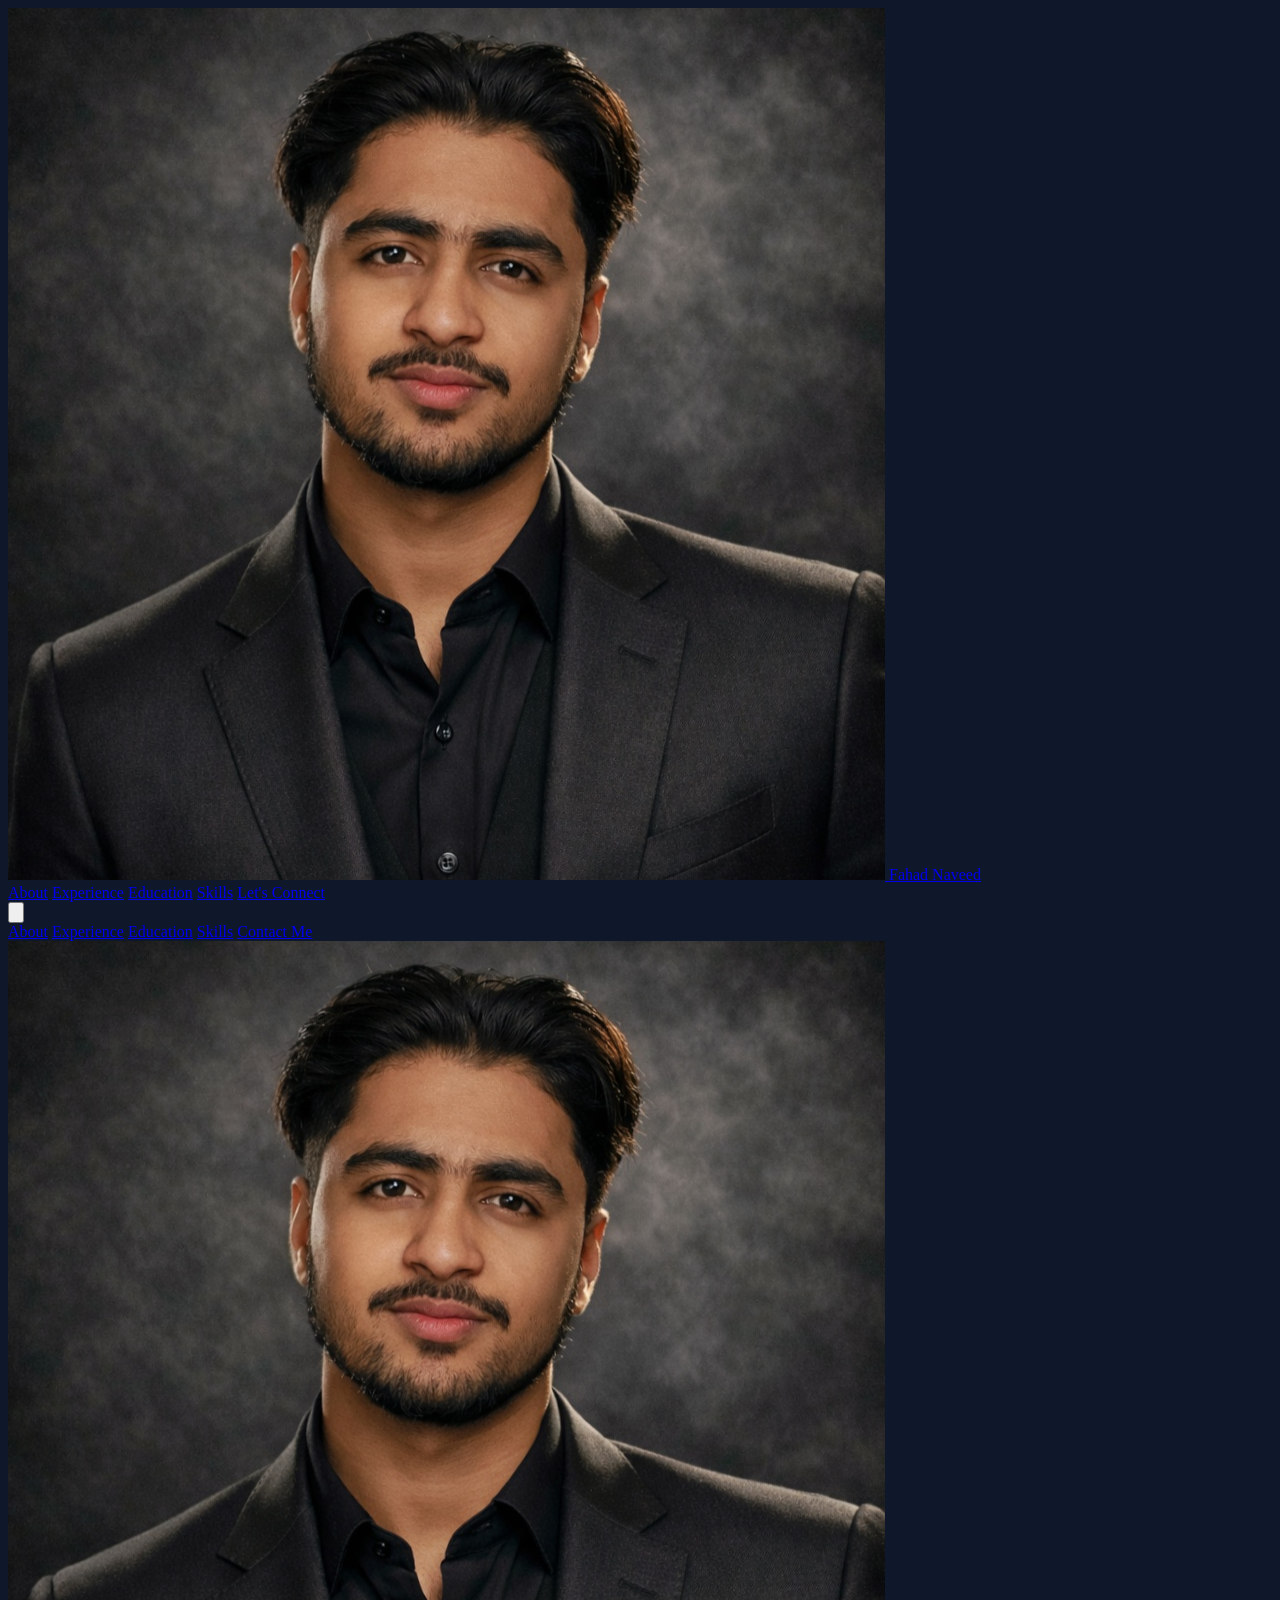
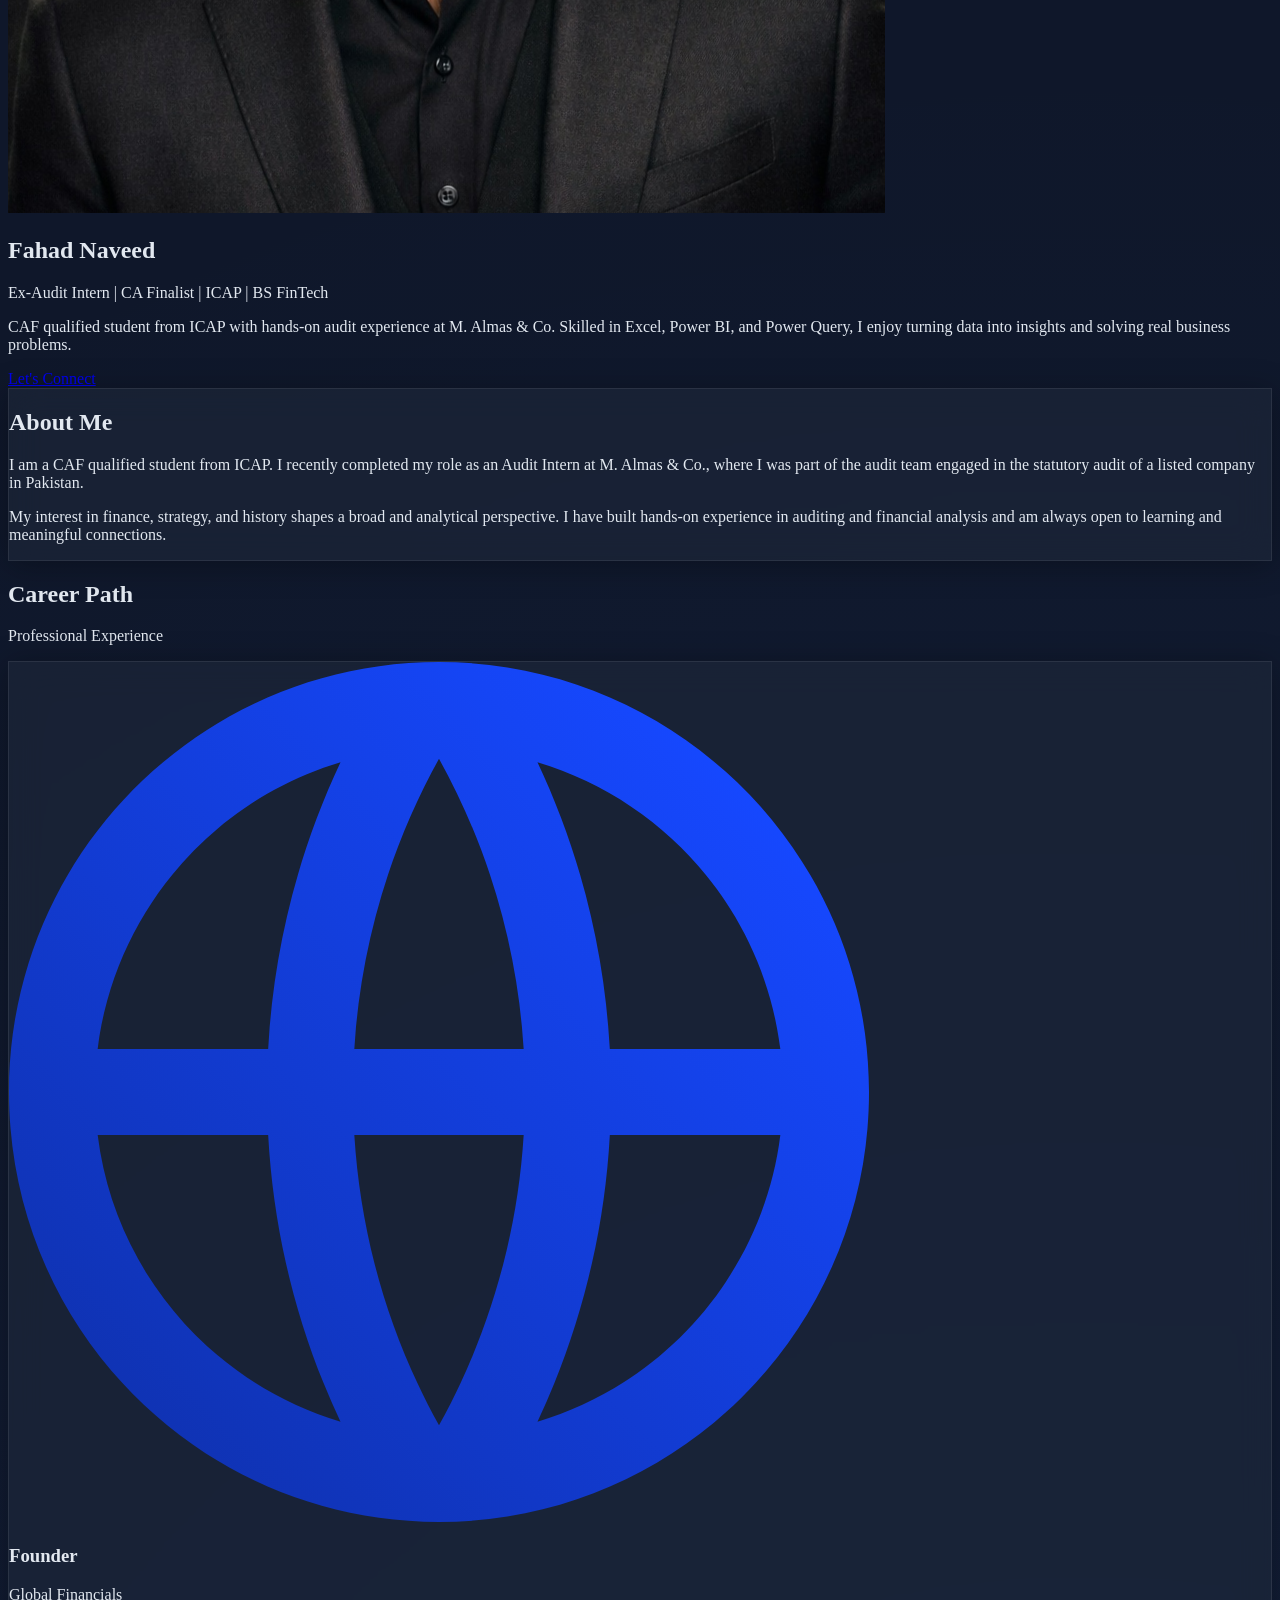
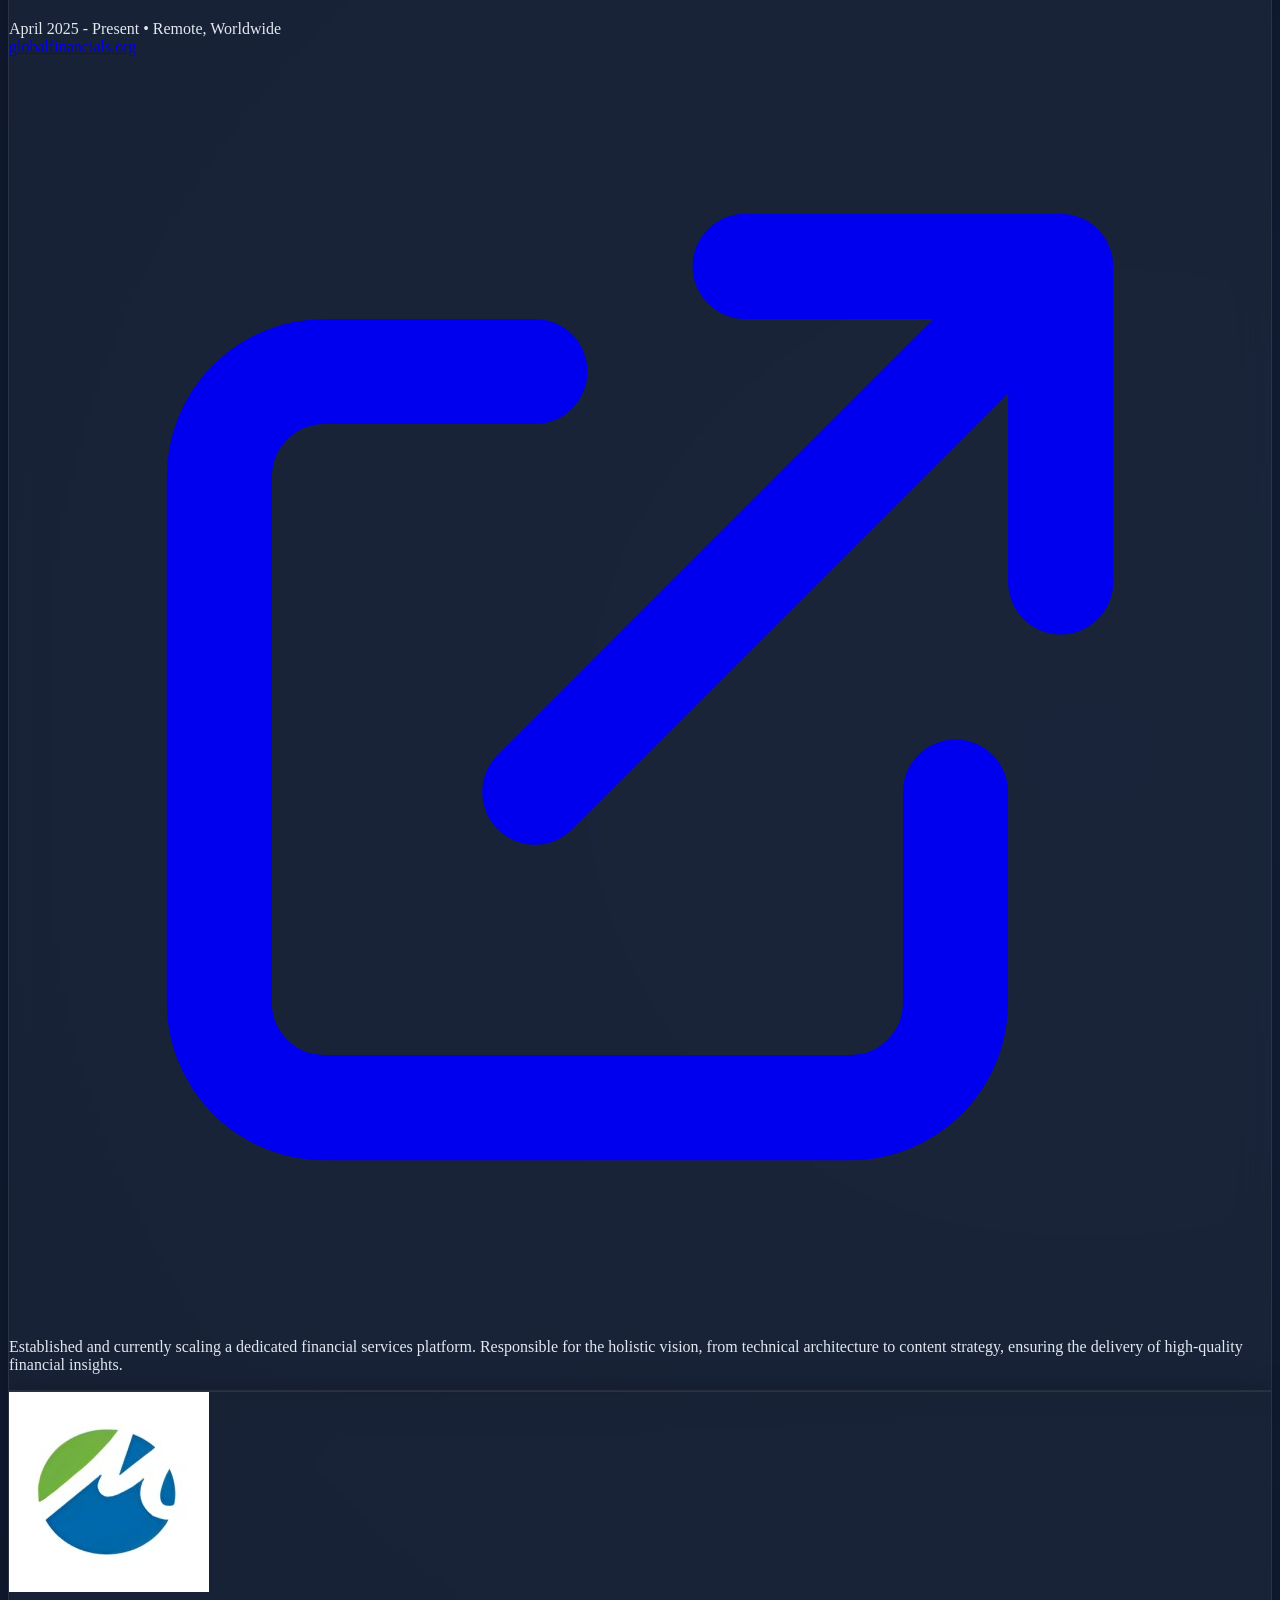
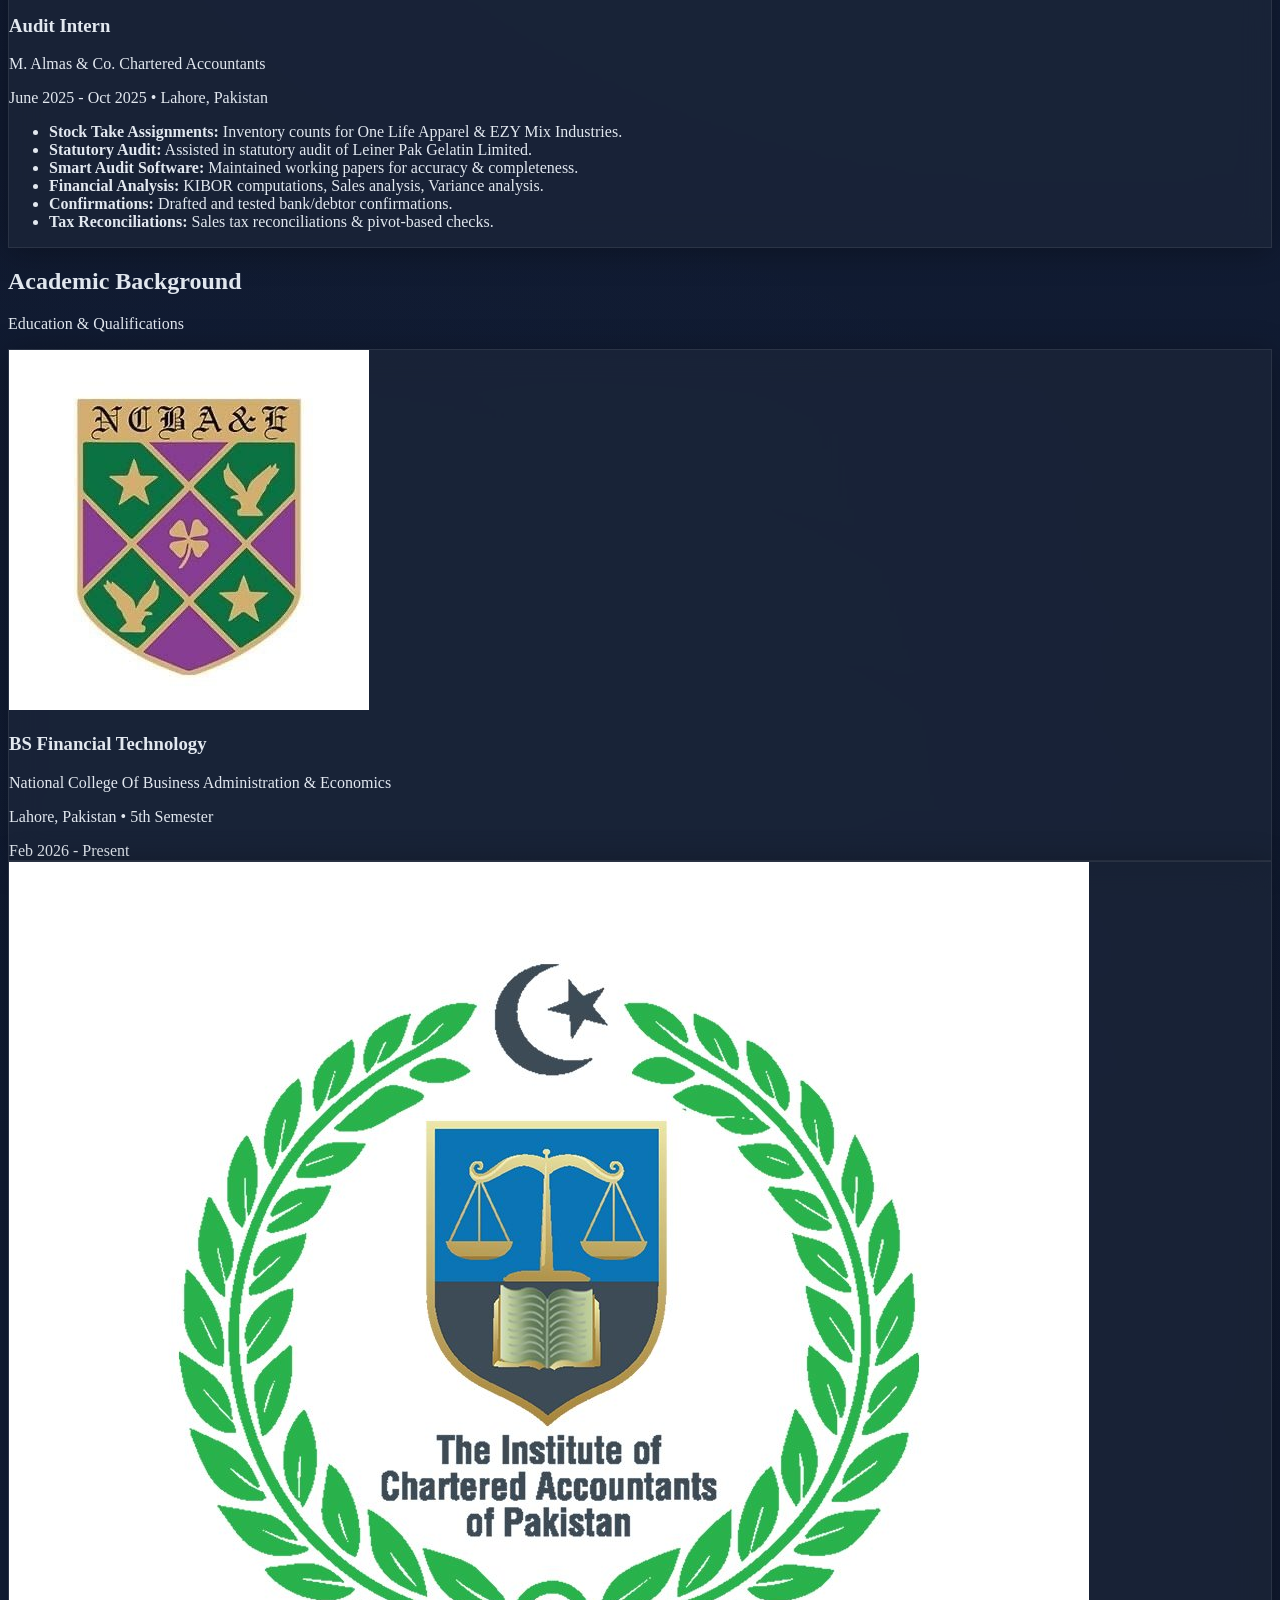
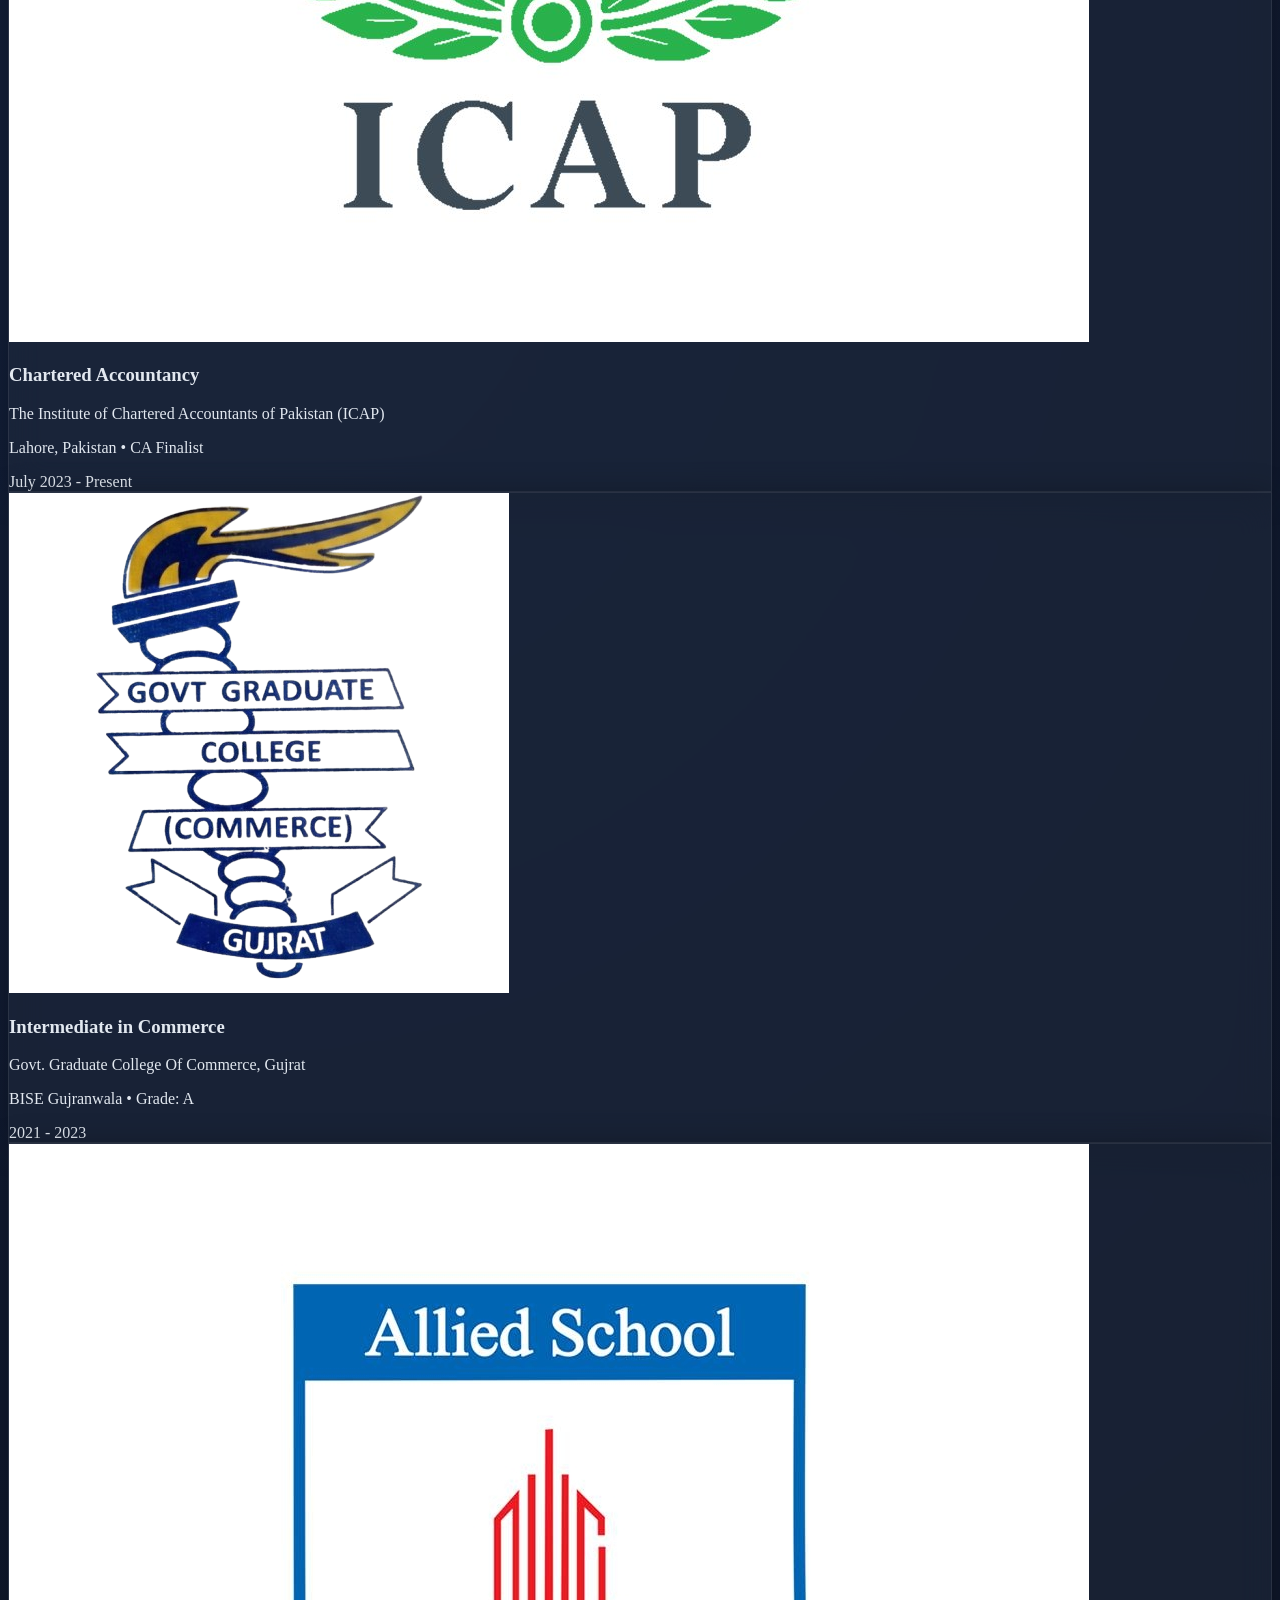
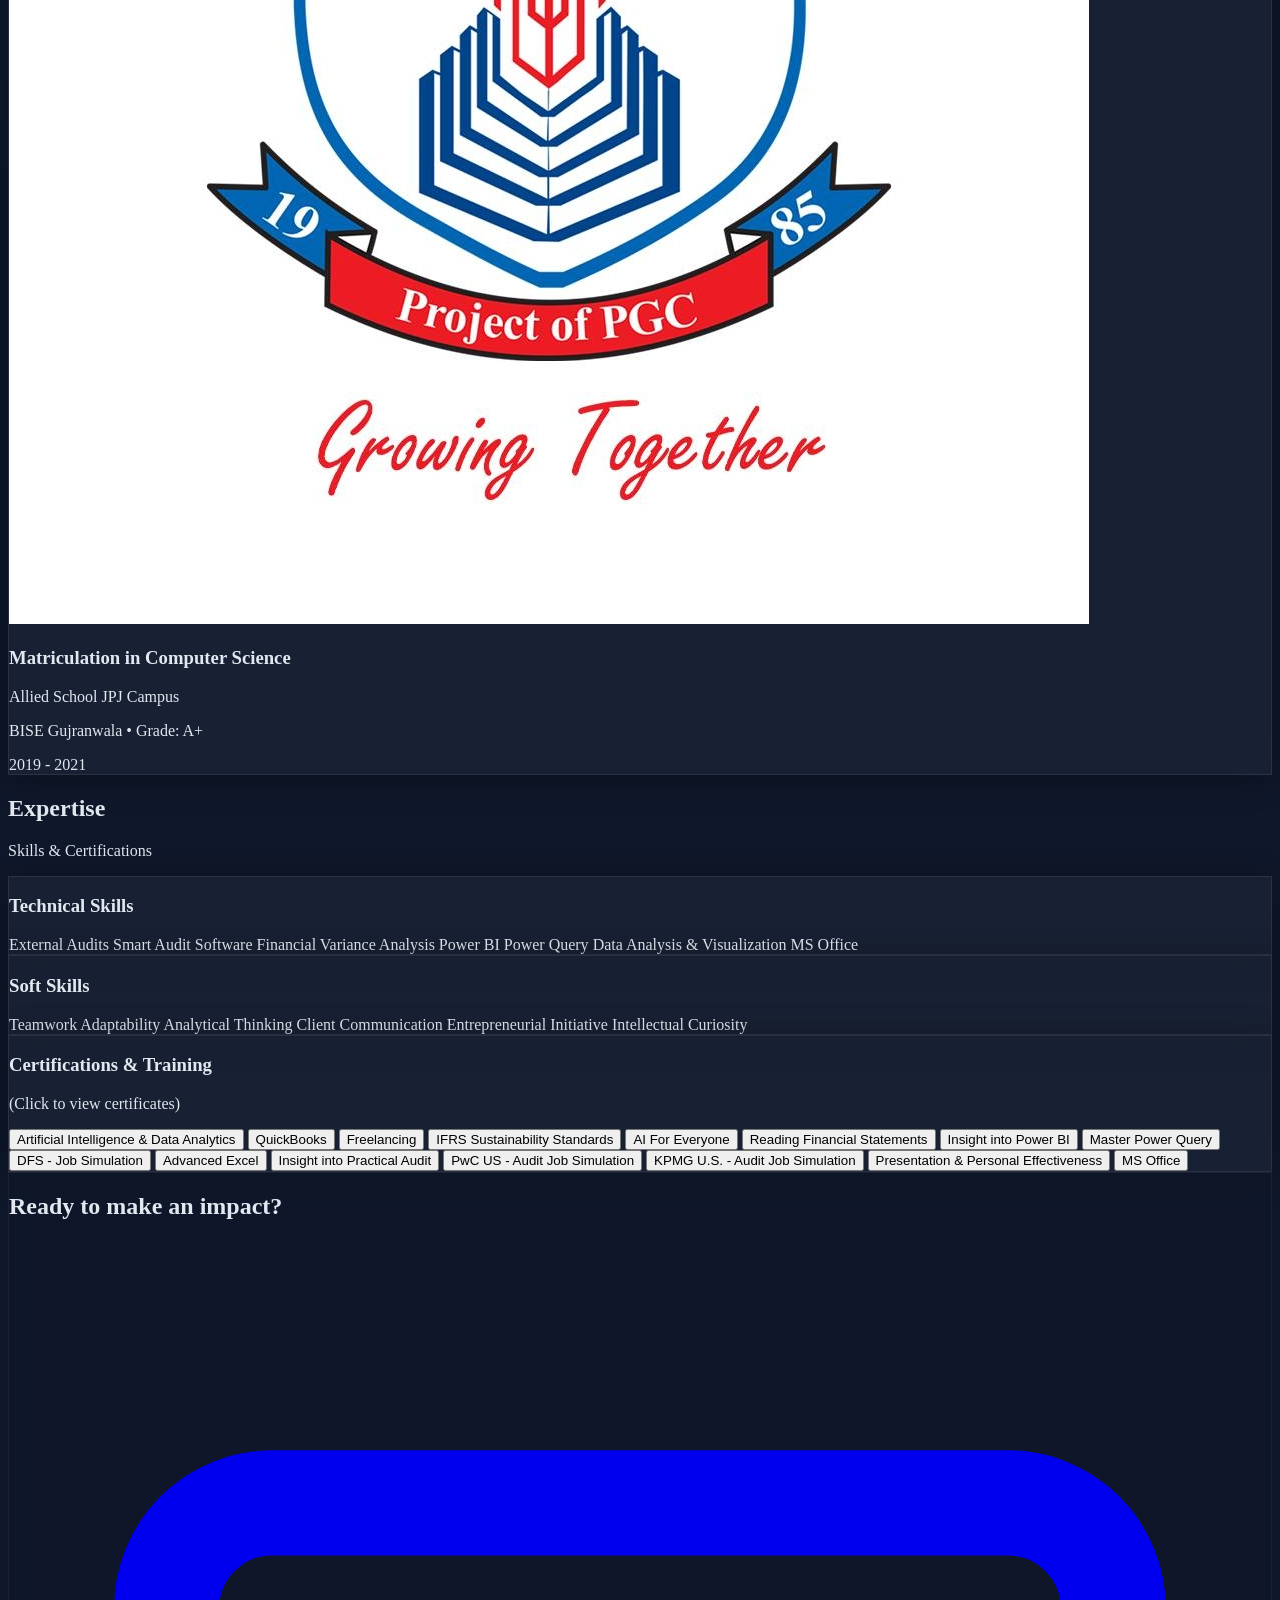
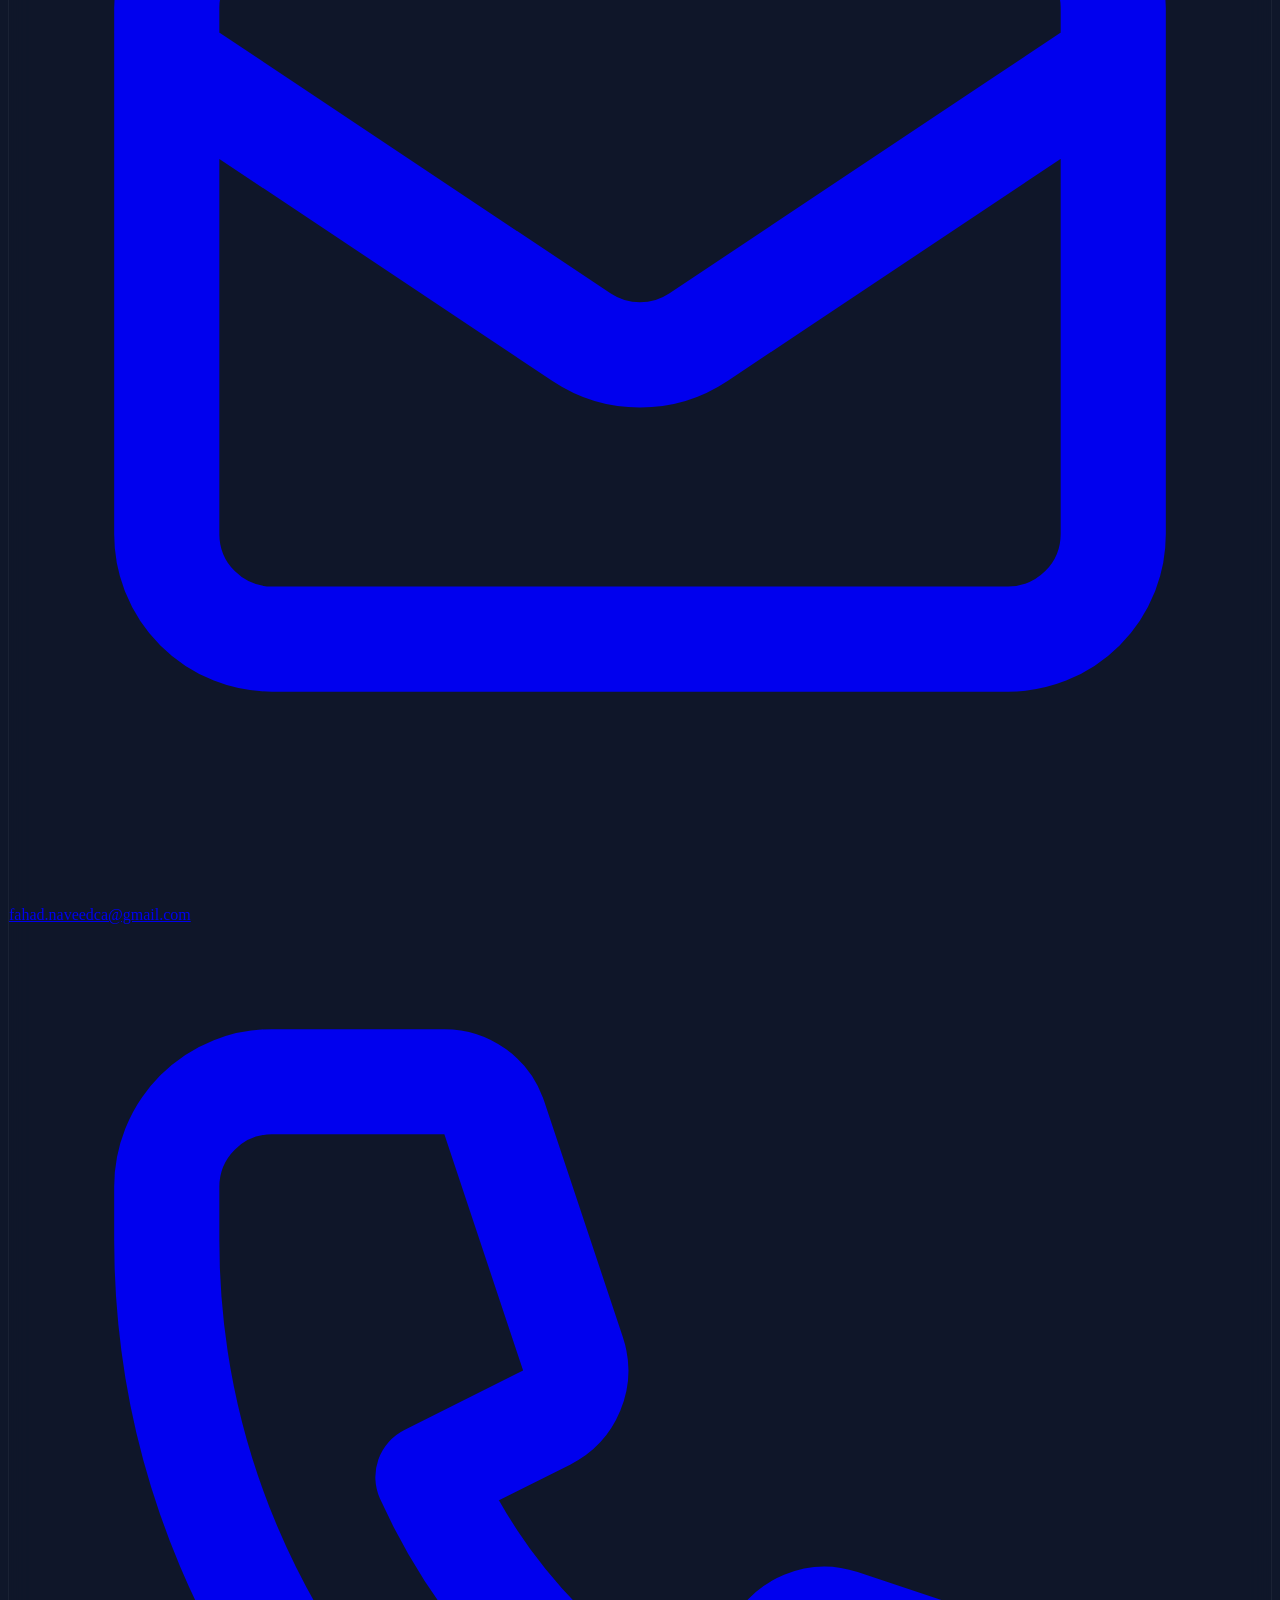
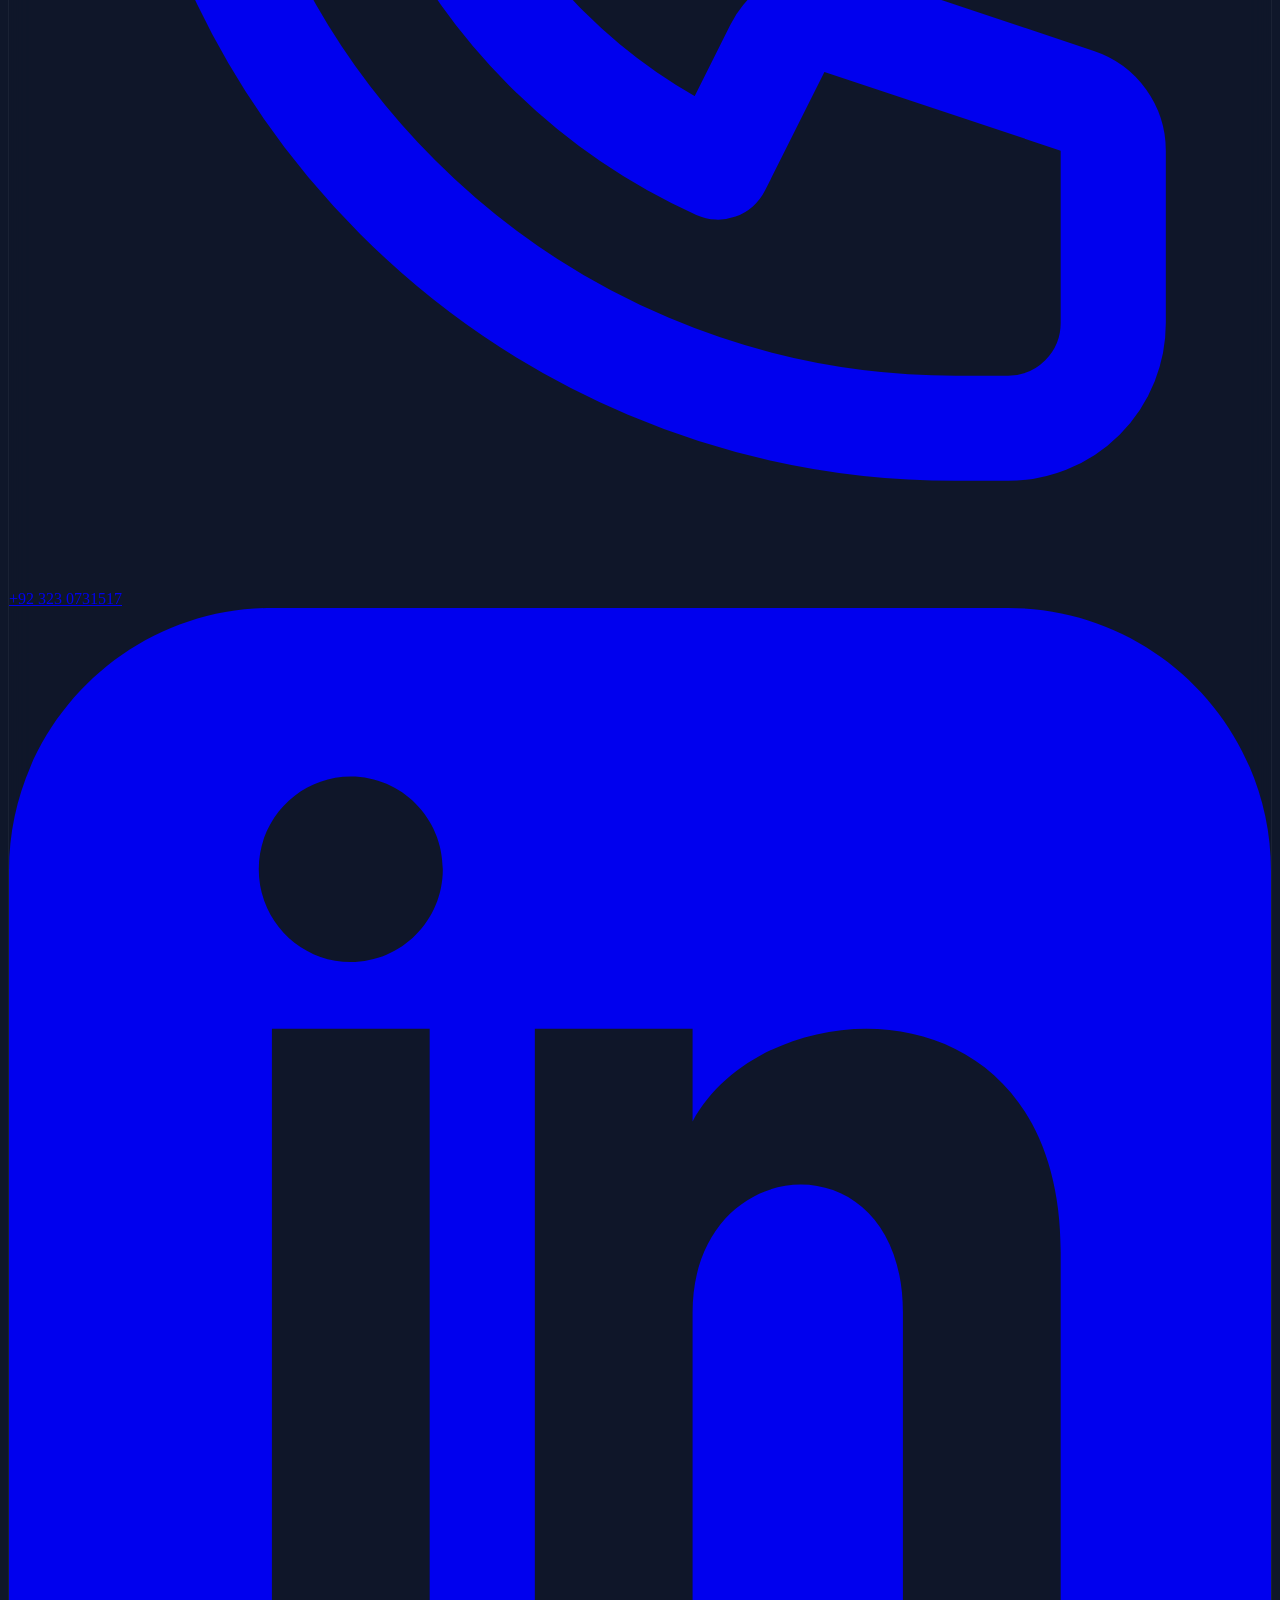
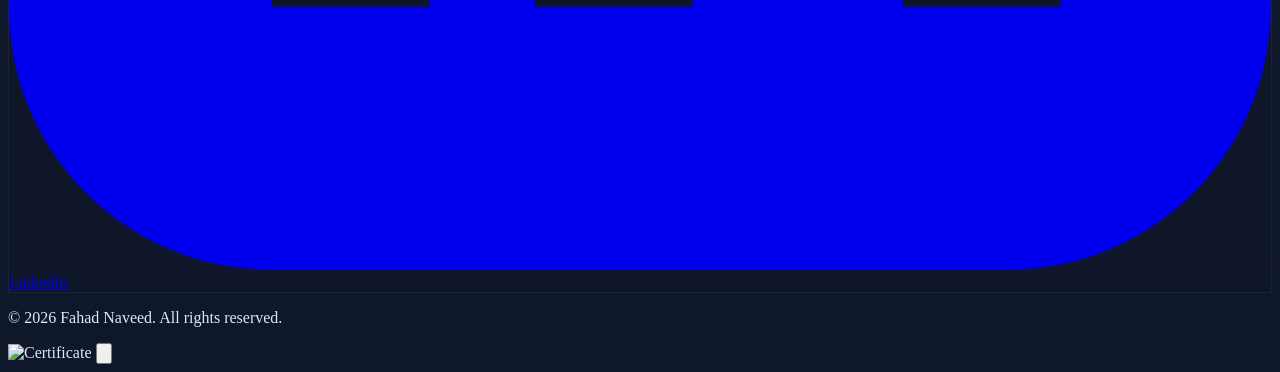
==== commit 94fbfceb: "Update index.html" ====
--- a/index.html
+++ b/index.html
@@ -152,7 +152,7 @@
                     Fahad Naveed
                 </h1>
                 
-                <p class="text-[10px] xs:text-xs sm:text-base md:text-lg lg:text-2xl text-royal-400 font-medium whitespace-nowrap">
+                <p class="text-lg sm:text-xl lg:text-2xl text-royal-400 font-medium leading-relaxed">
                     Ex-Audit Intern | CA Finalist | ICAP | BS FinTech
                 </p>
                 
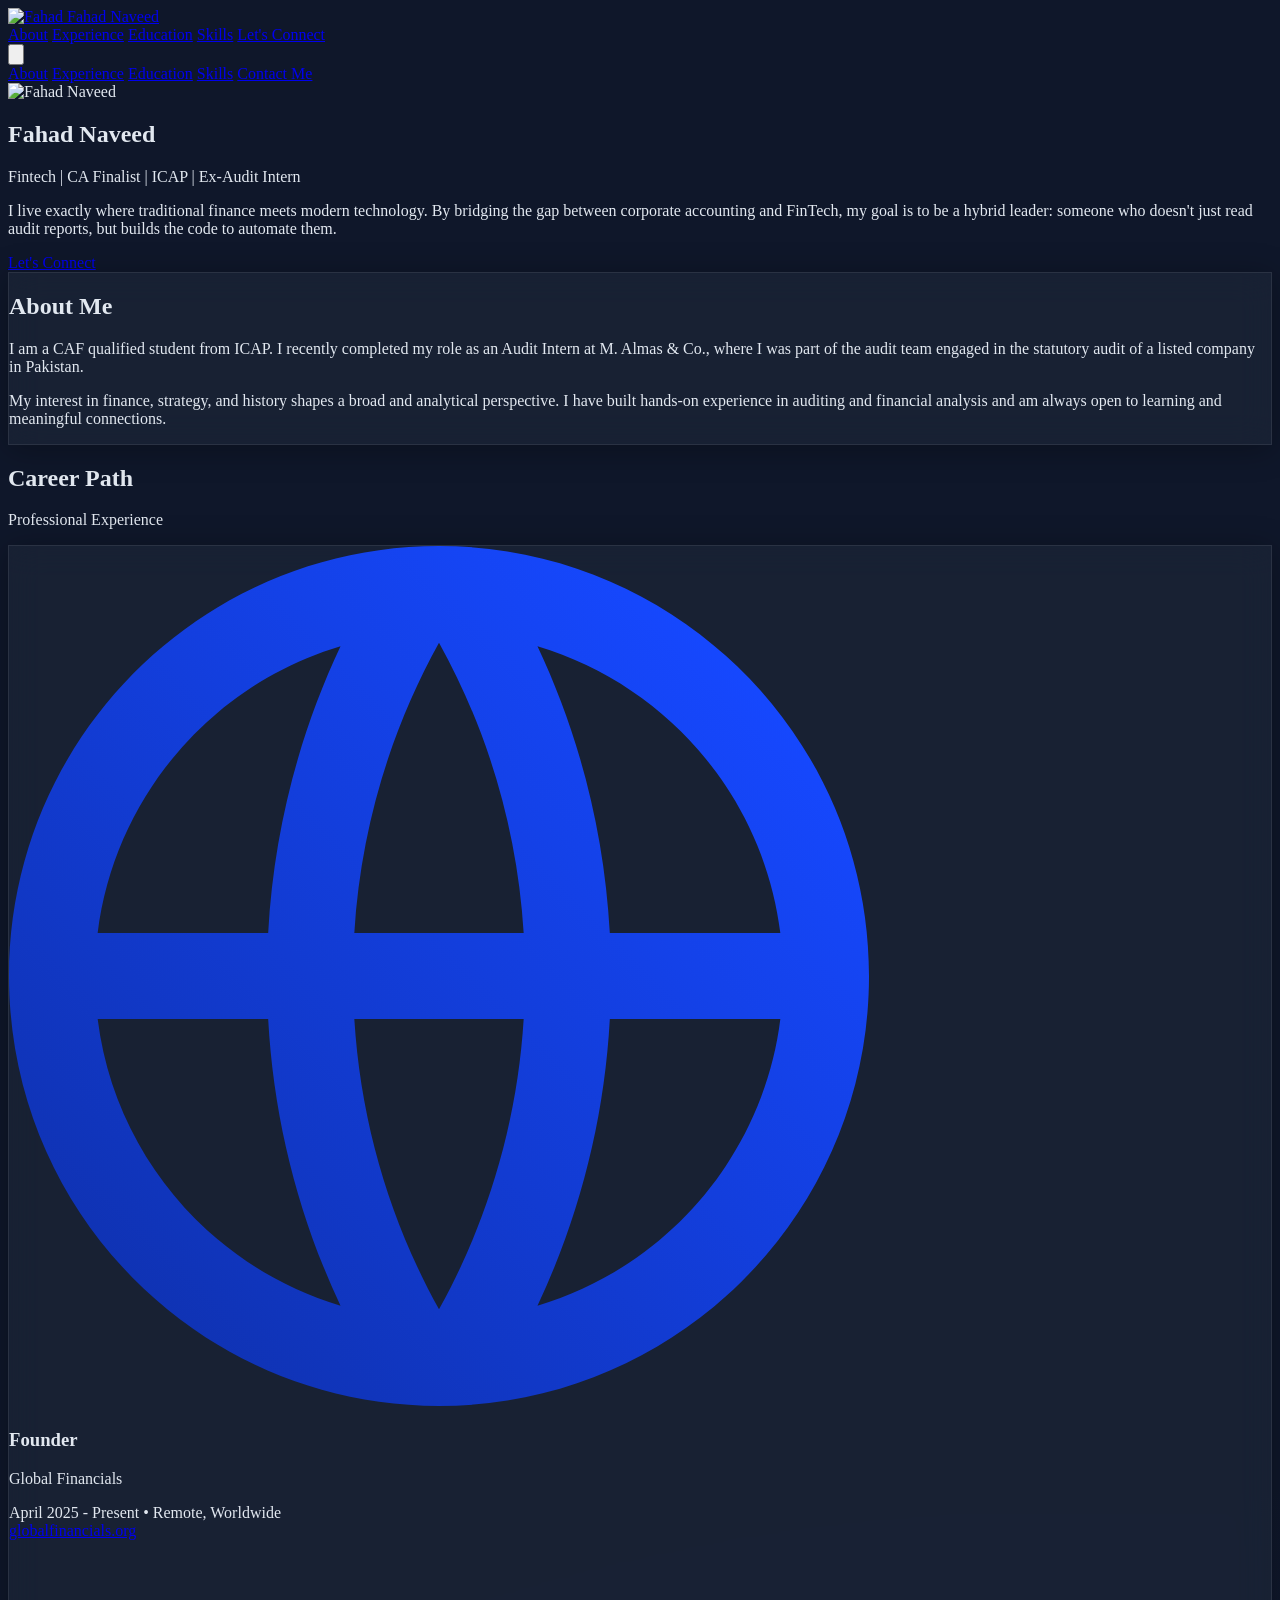
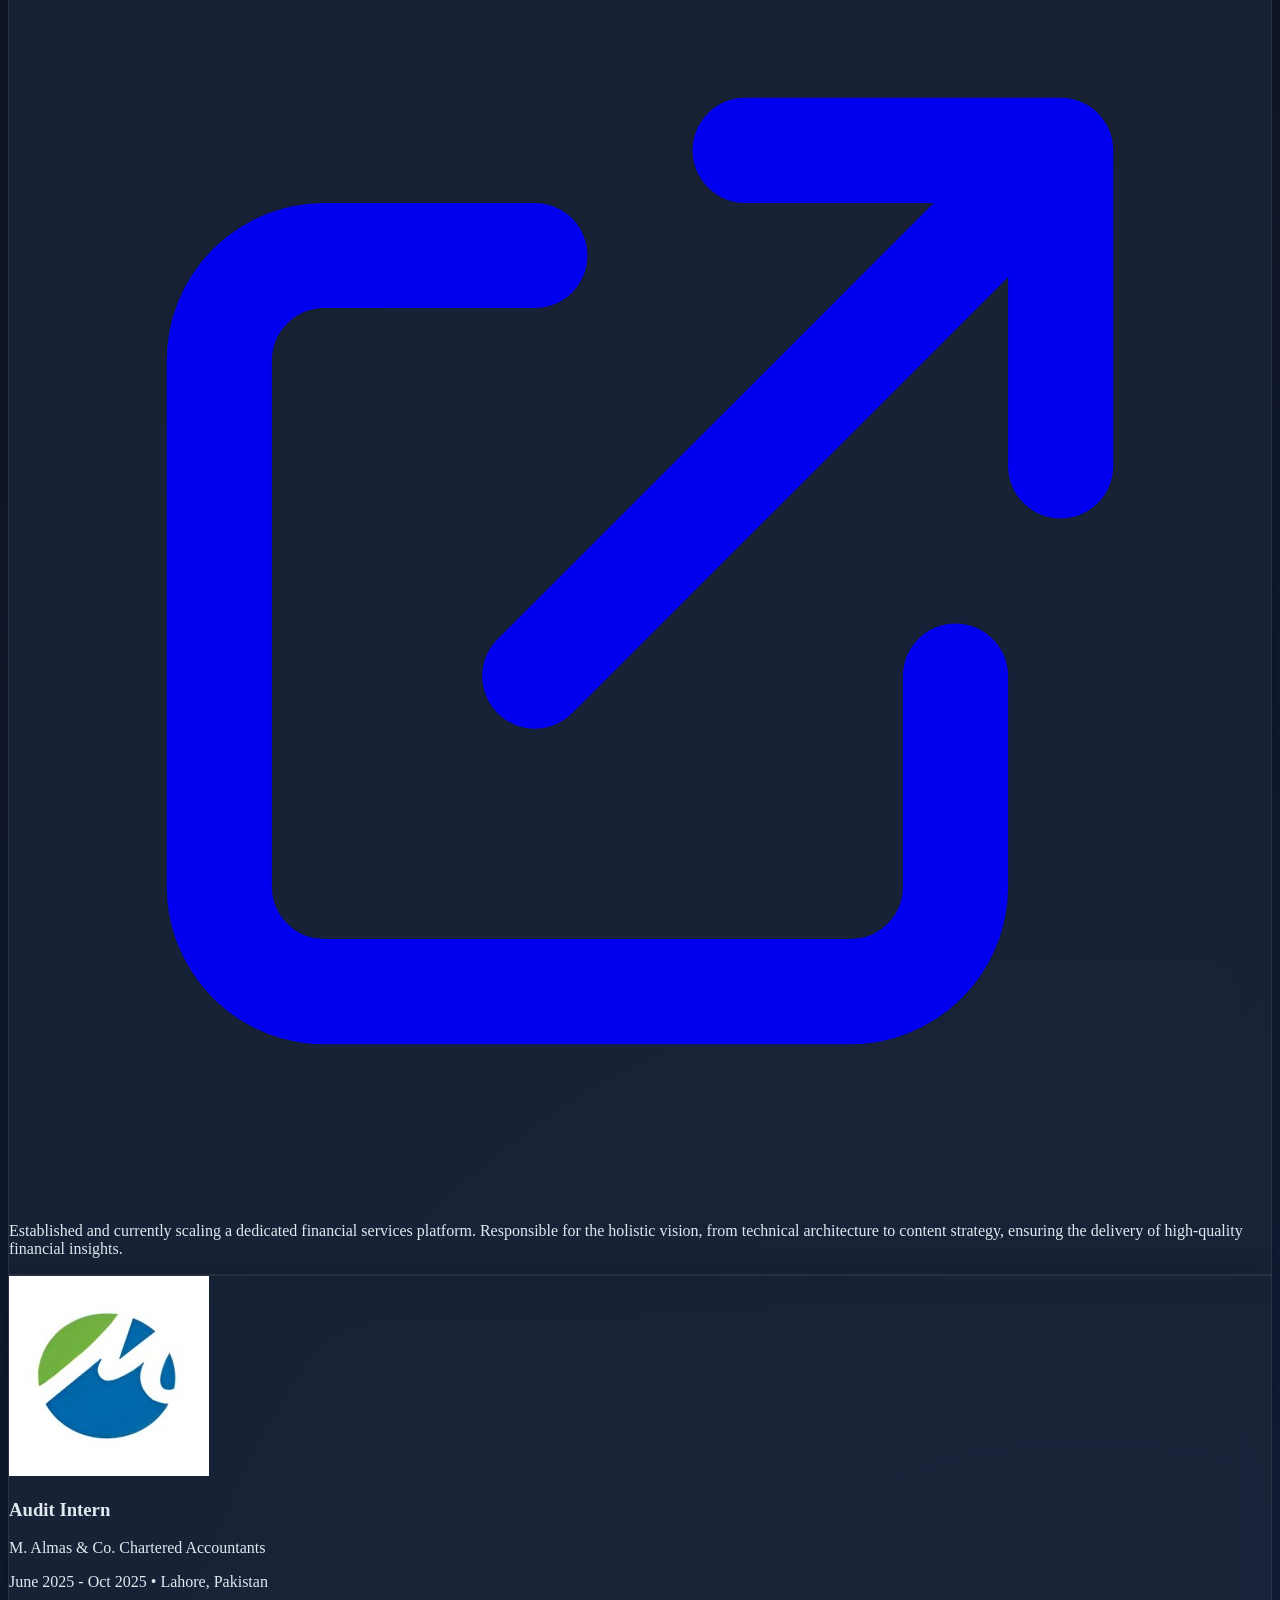
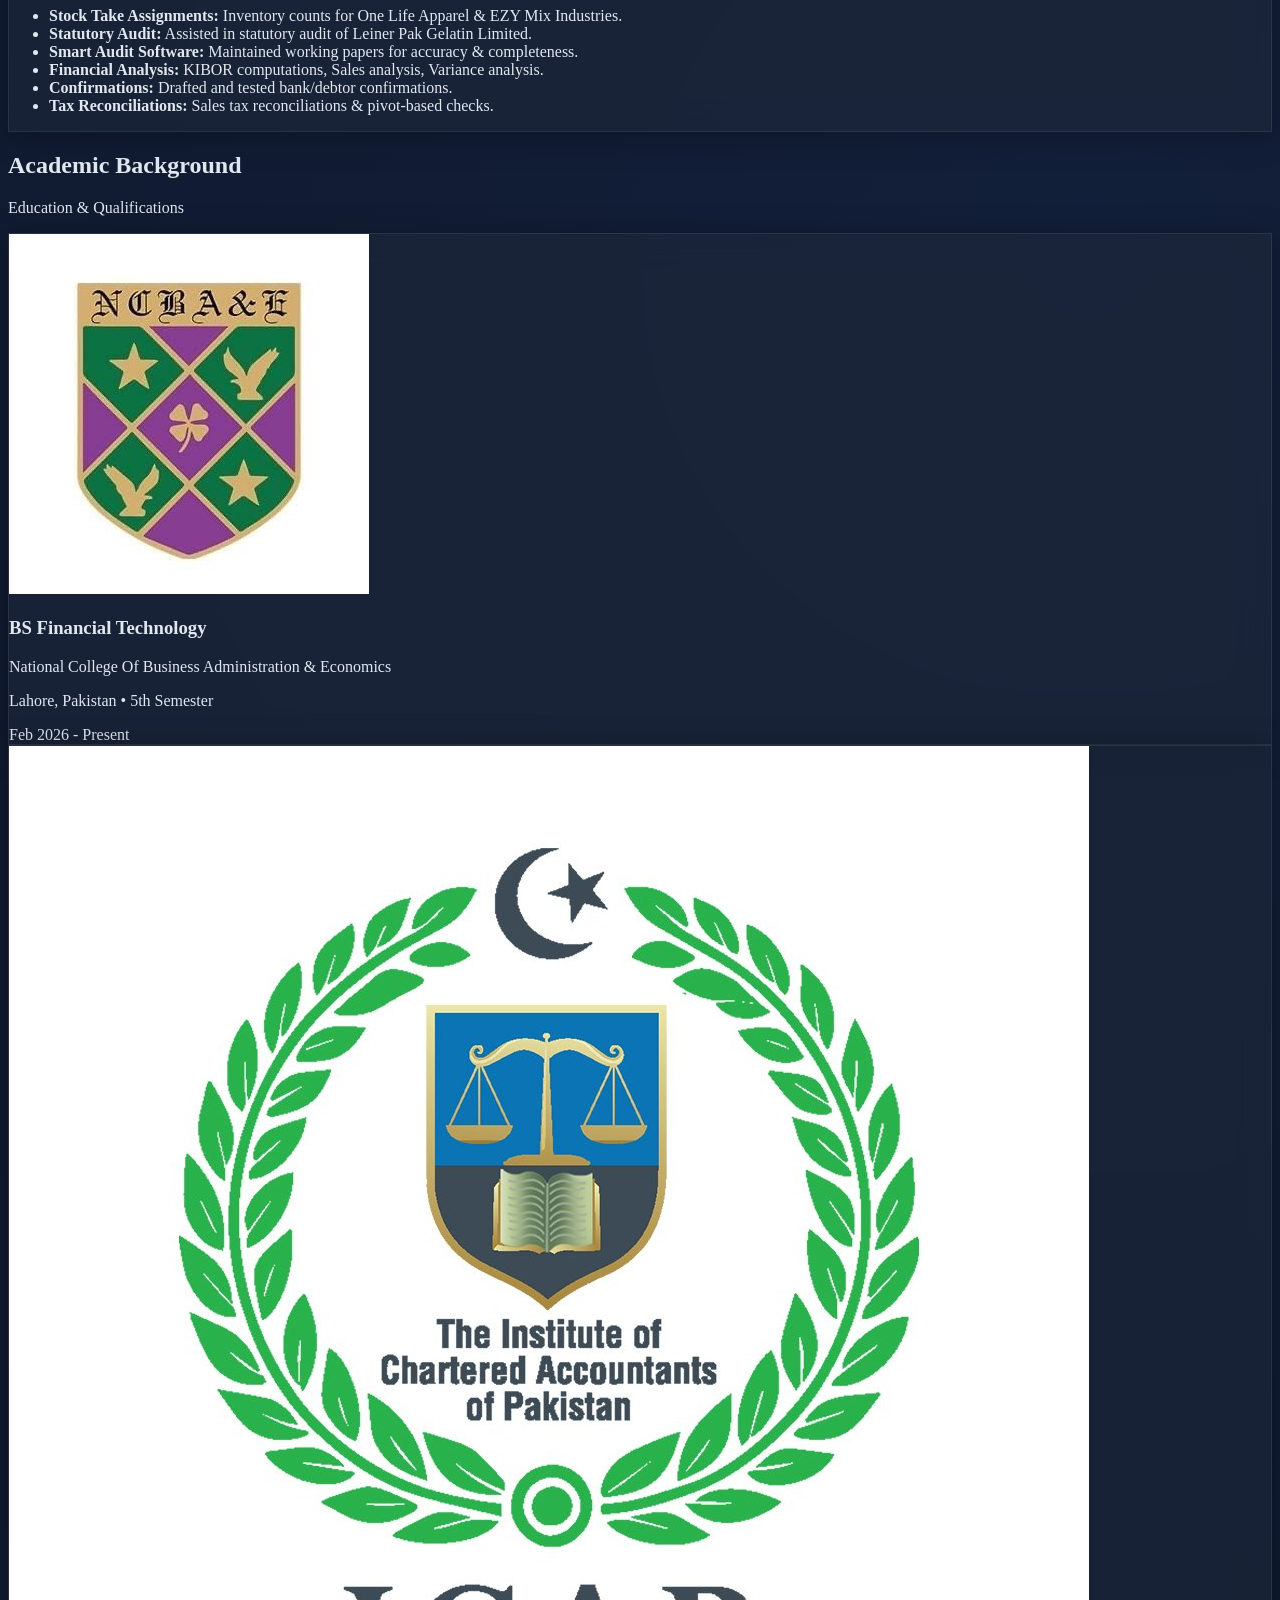
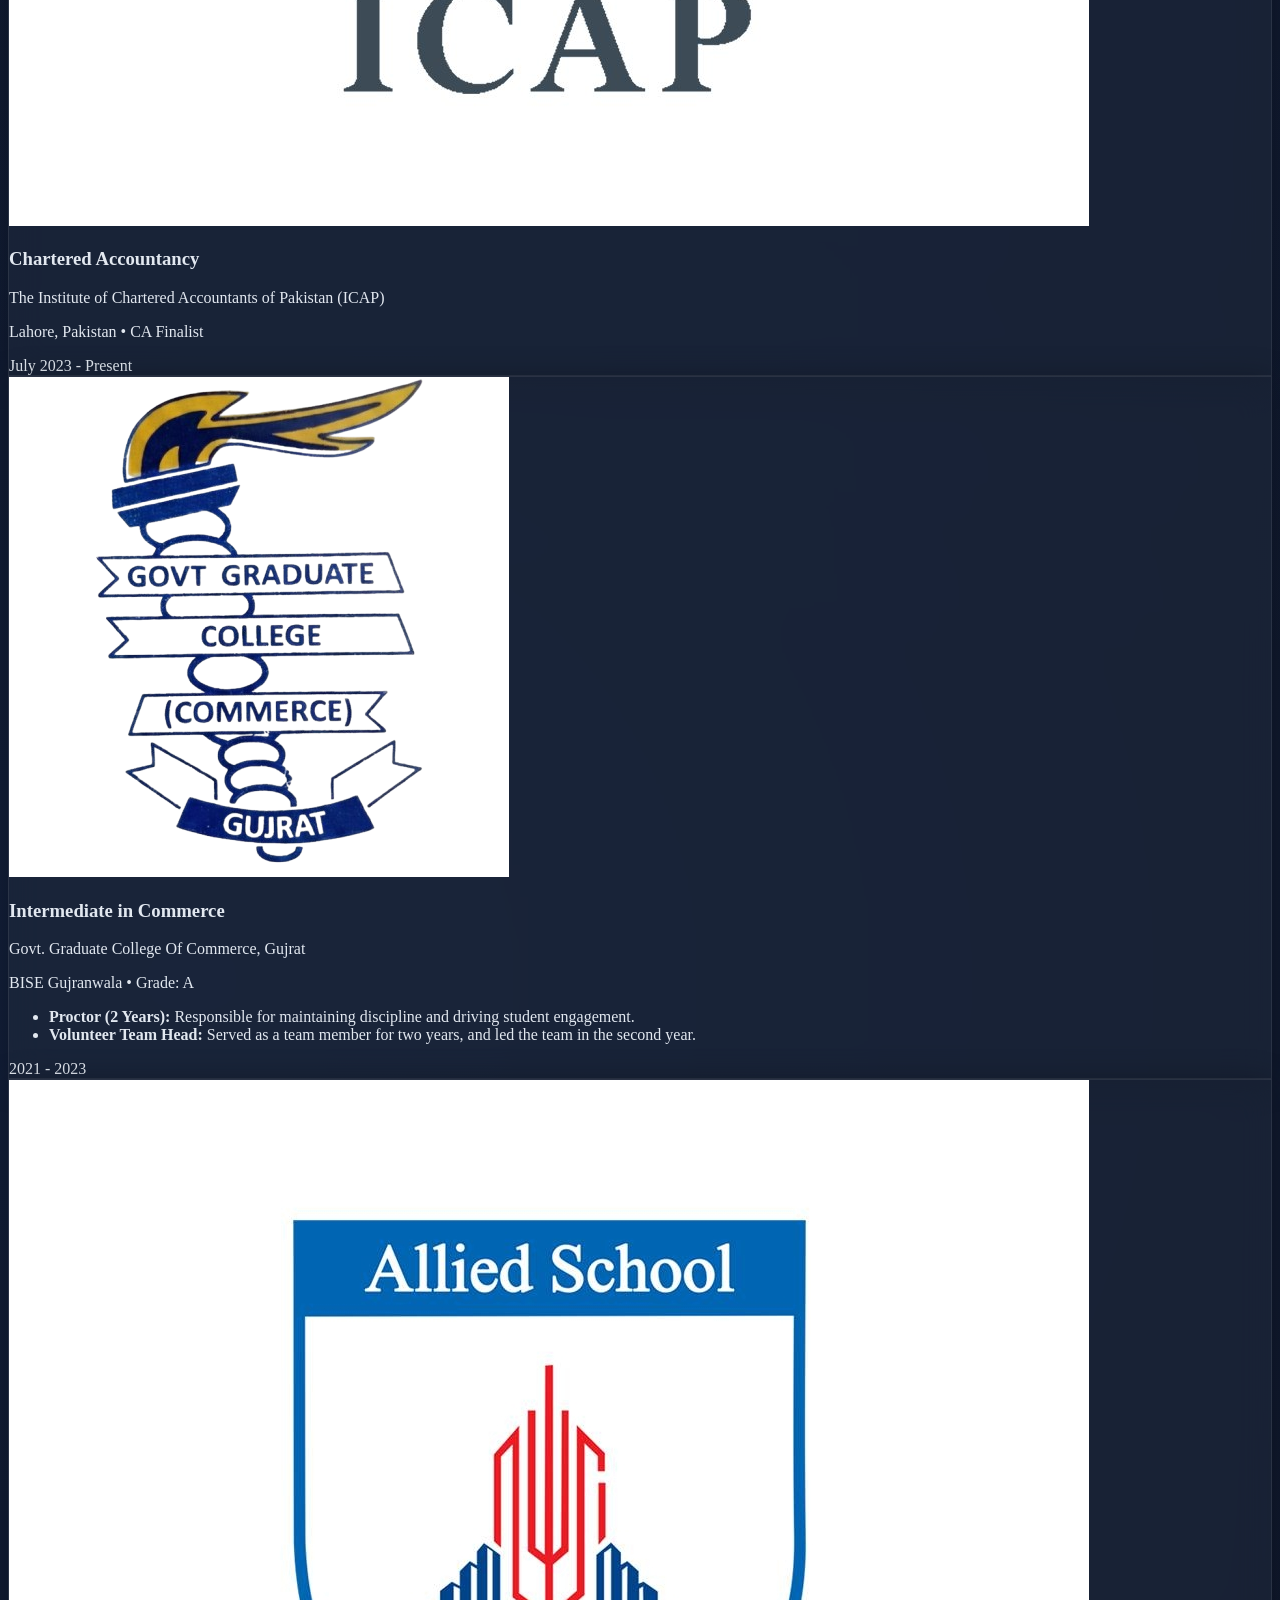
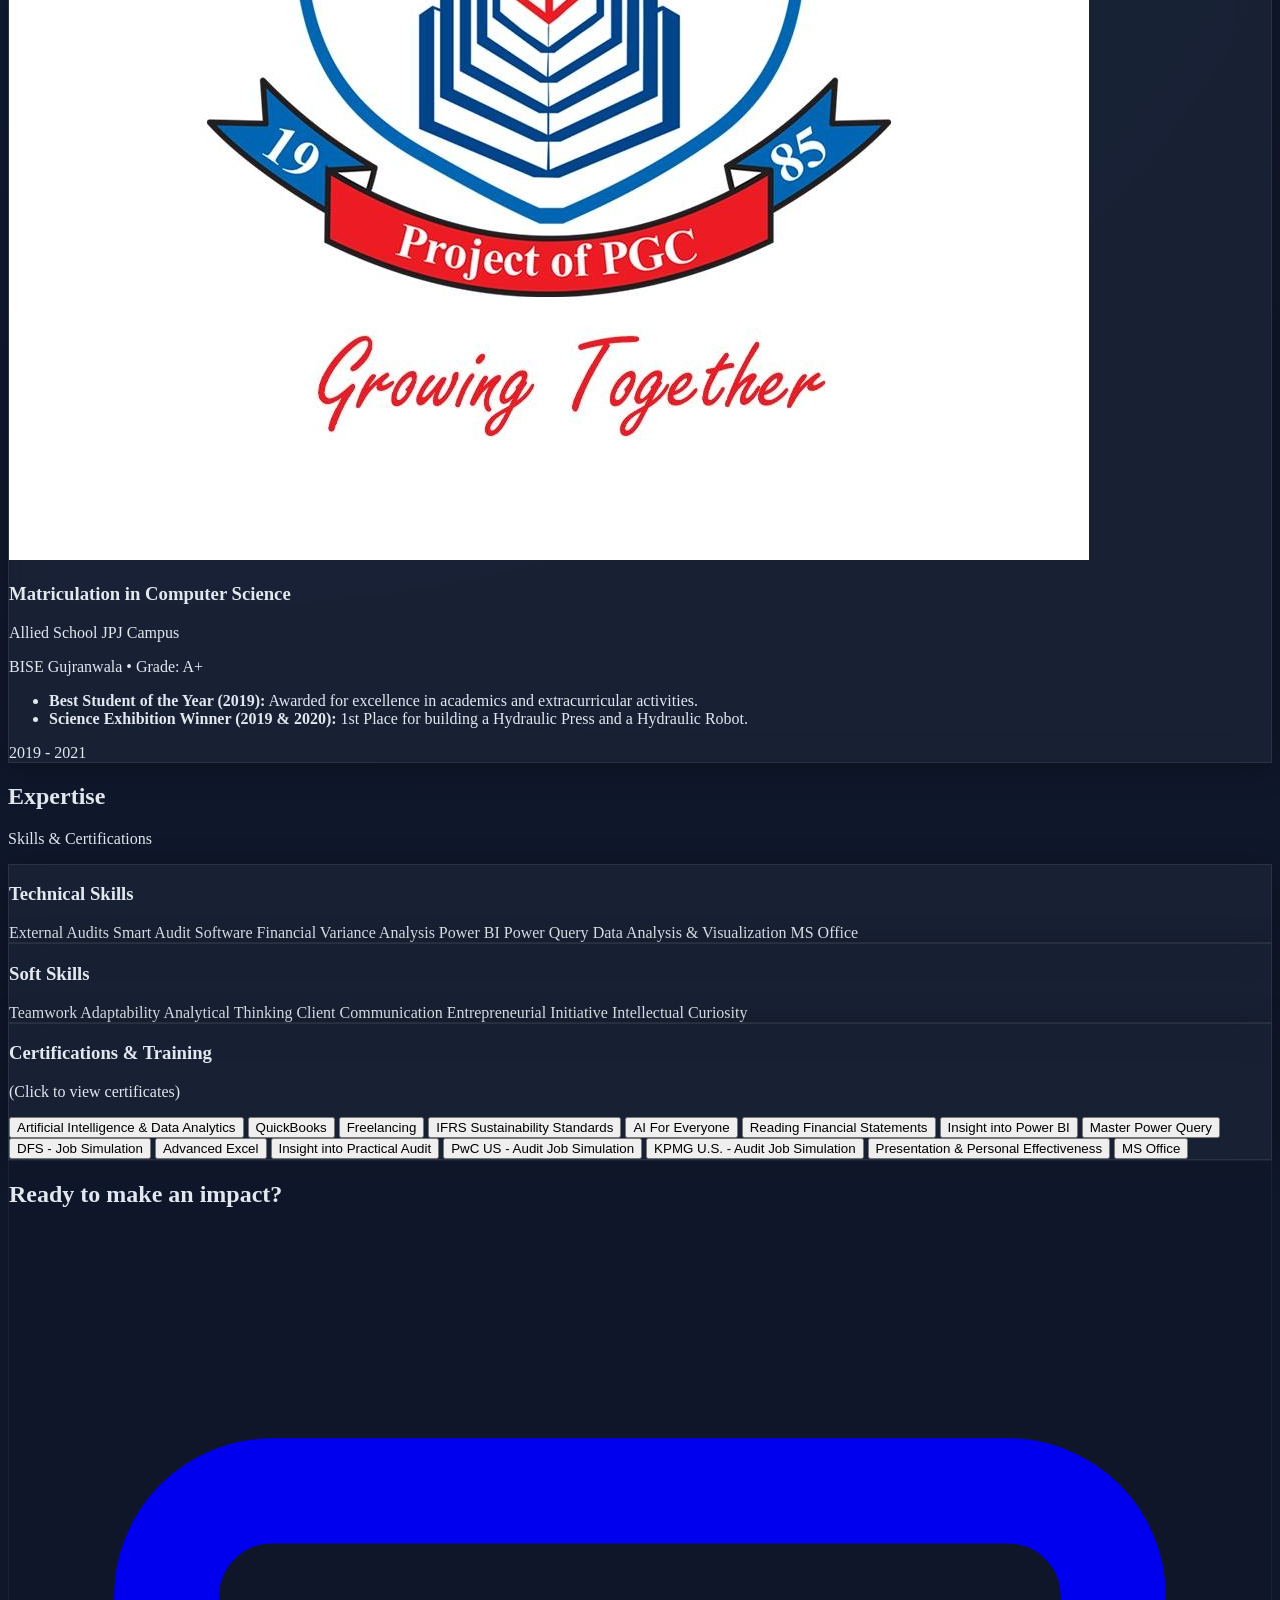
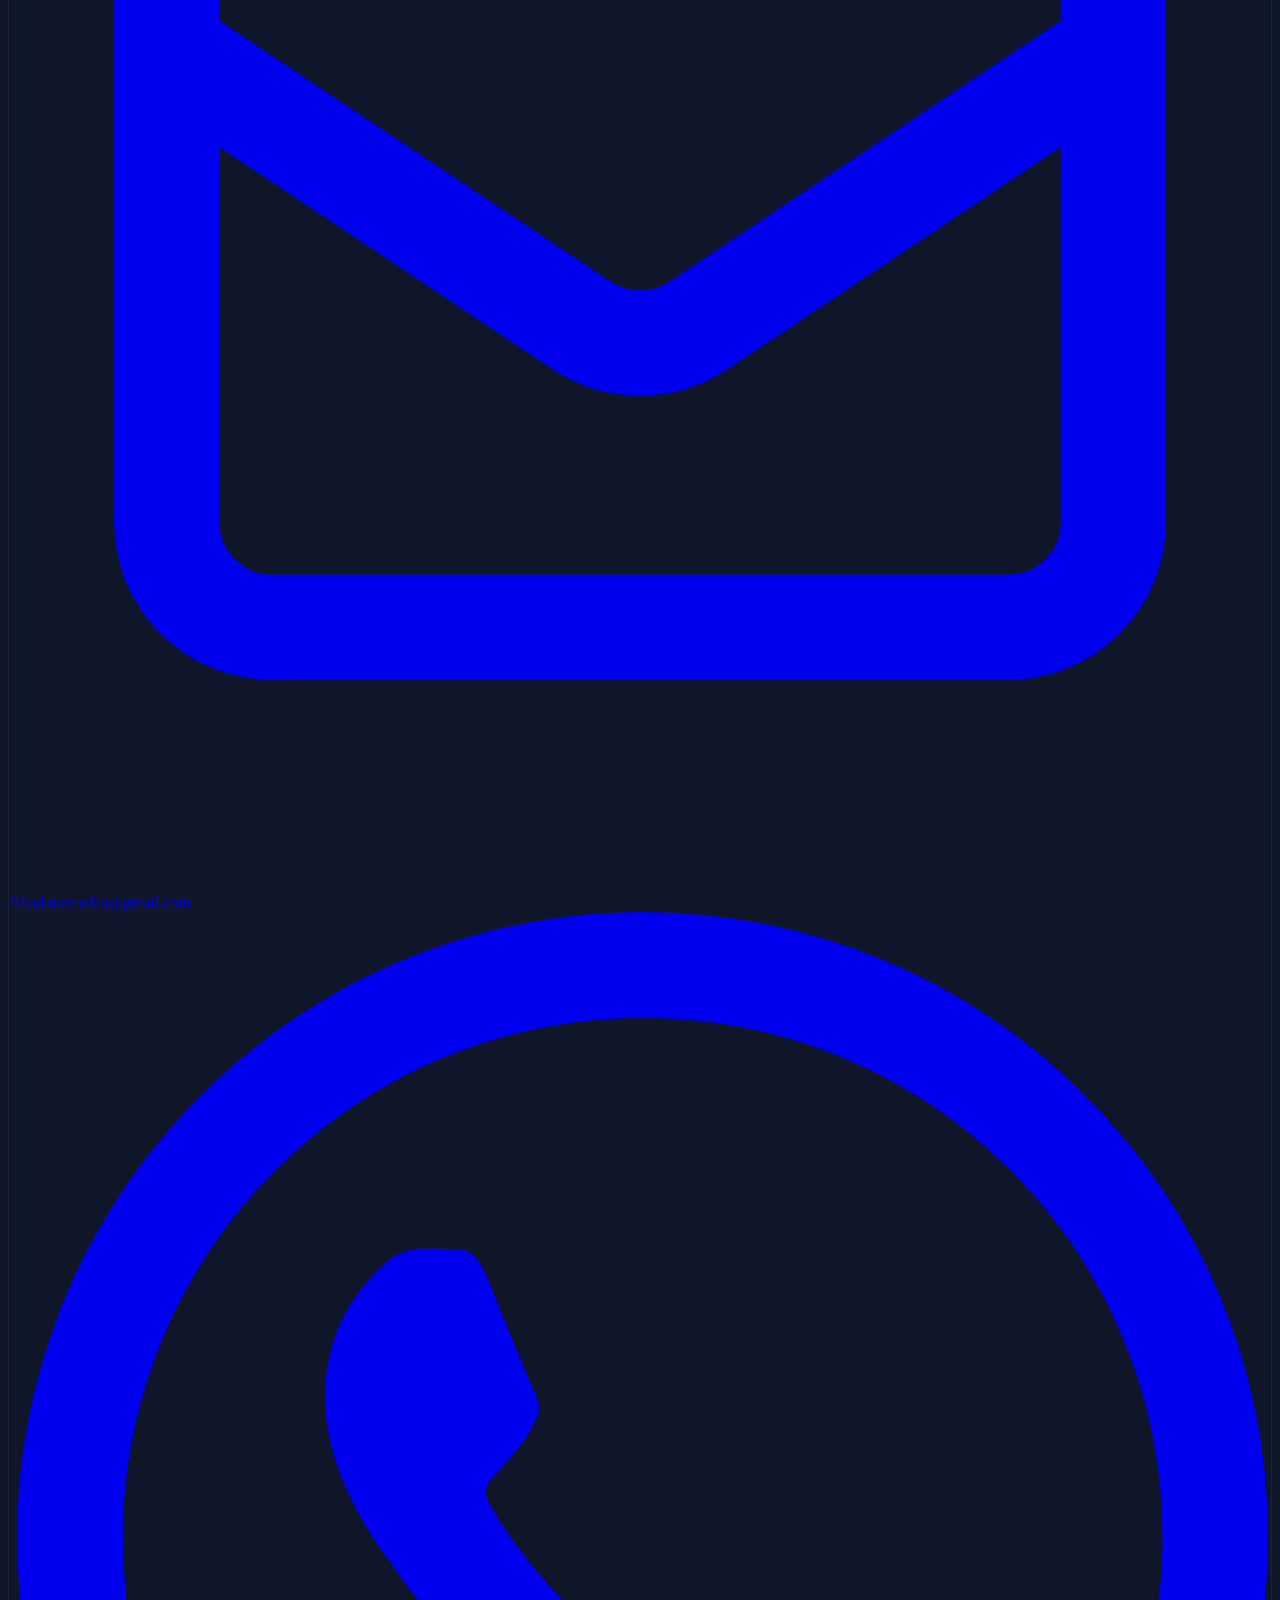
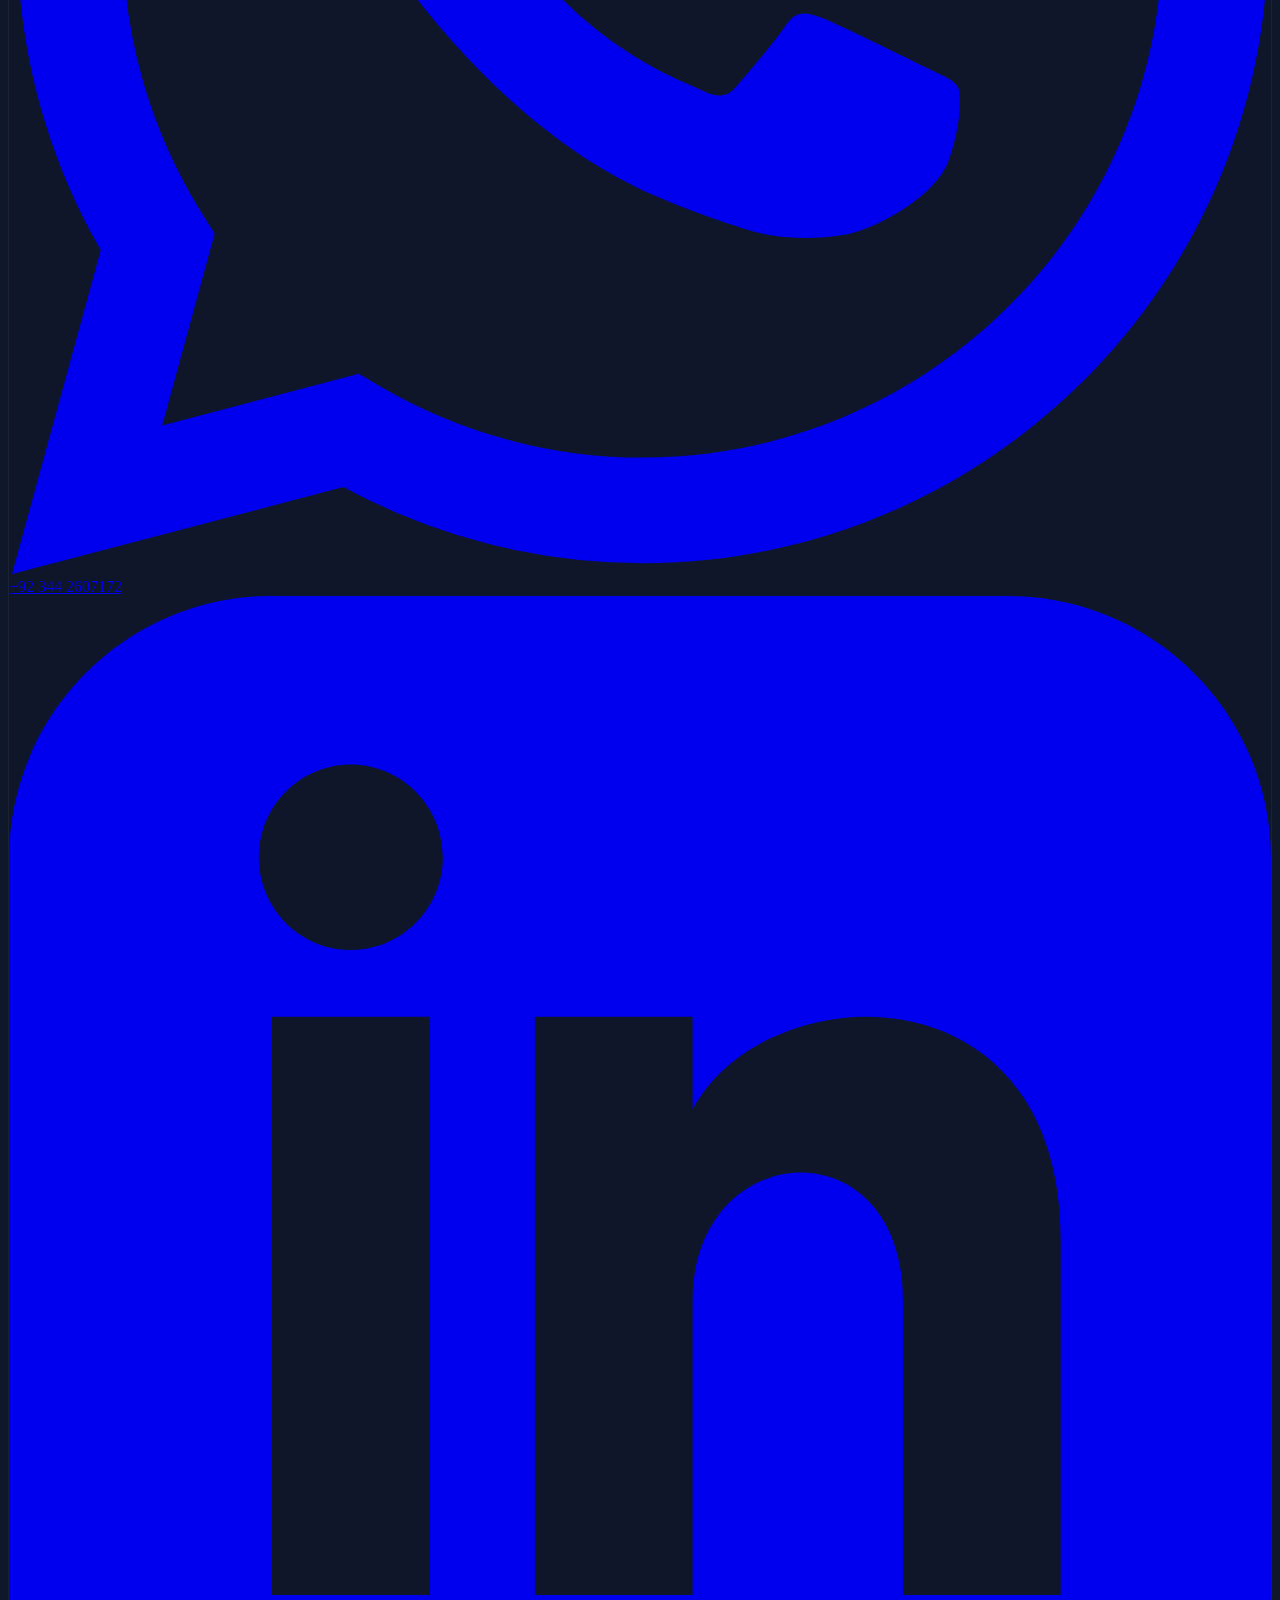
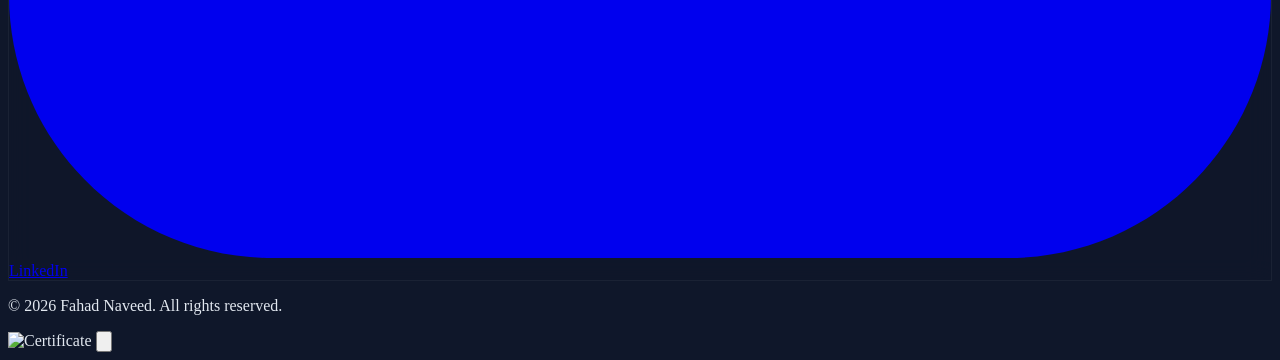
==== commit d4df9426: "Update index.html" ====
--- a/index.html
+++ b/index.html
@@ -153,11 +153,11 @@
                 </h1>
                 
                 <p class="text-lg sm:text-xl lg:text-2xl text-royal-400 font-medium leading-relaxed">
-                    Ex-Audit Intern | CA Finalist | ICAP | BS FinTech
+                    Fintech | CA Finalist | ICAP | Ex-Audit Intern
                 </p>
                 
                 <p class="text-base sm:text-lg text-slate-400 max-w-lg mx-auto md:mx-0 leading-relaxed">
-                    CAF qualified student from ICAP with hands-on audit experience at M. Almas & Co. Skilled in Excel, Power BI, and Power Query, I enjoy turning data into insights and solving real business problems.
+                    I live exactly where traditional finance meets modern technology. By bridging the gap between corporate accounting and FinTech, my goal is to be a hybrid leader: someone who doesn't just read audit reports, but builds the code to automate them.
                 </p>
                 
                 <div class="flex flex-col sm:flex-row gap-4 justify-center md:justify-start pt-2">
@@ -307,10 +307,15 @@
                             <div class="w-14 h-14 sm:w-16 sm:h-16 flex-shrink-0 bg-white rounded-xl shadow-sm border border-slate-100 flex items-center justify-center p-1 overflow-hidden">
                                 <img src="public/GCCG.jpg" alt="GCCG" class="w-full h-full object-contain">
                             </div>
-                            <div>
+                            <div class="flex-1">
                                 <h3 class="text-xl sm:text-2xl font-bold text-white leading-tight">Intermediate in Commerce</h3>
                                 <p class="text-base sm:text-lg text-royal-400 font-medium">Govt. Graduate College Of Commerce, Gujrat</p>
                                 <p class="text-slate-400 text-sm mt-1">BISE Gujranwala • <span class="text-emerald-400 font-medium">Grade: A</span></p>
+                                
+                                <ul class="list-disc list-outside space-y-1 ml-4 mt-3 text-sm text-slate-300">
+                                    <li><strong>Proctor (2 Years):</strong> Responsible for maintaining discipline and driving student engagement.</li>
+                                    <li><strong>Volunteer Team Head:</strong> Served as a team member for two years, and led the team in the second year.</li>
+                                </ul>
                             </div>
                         </div>
                         <div class="mt-2 md:mt-0 w-full md:w-auto">
@@ -325,10 +330,15 @@
                             <div class="w-14 h-14 sm:w-16 sm:h-16 flex-shrink-0 bg-white rounded-xl shadow-sm border border-slate-100 flex items-center justify-center p-1 overflow-hidden">
                                 <img src="public/Allied School.jpg" alt="Allied School" class="w-full h-full object-contain">
                             </div>
-                            <div>
+                            <div class="flex-1">
                                 <h3 class="text-xl sm:text-2xl font-bold text-white leading-tight">Matriculation in Computer Science</h3>
                                 <p class="text-base sm:text-lg text-royal-400 font-medium">Allied School JPJ Campus</p>
                                 <p class="text-slate-400 text-sm mt-1">BISE Gujranwala • <span class="text-emerald-400 font-medium">Grade: A+</span></p>
+                                
+                                <ul class="list-disc list-outside space-y-1 ml-4 mt-3 text-sm text-slate-300">
+                                    <li><strong>Best Student of the Year (2019):</strong> Awarded for excellence in academics and extracurricular activities.</li>
+                                    <li><strong>Science Exhibition Winner (2019 & 2020):</strong> 1st Place for building a Hydraulic Press and a Hydraulic Robot.</li>
+                                </ul>
                             </div>
                         </div>
                         <div class="mt-2 md:mt-0 w-full md:w-auto">
@@ -381,7 +391,6 @@
                     
                     <div class="flex flex-wrap justify-center gap-2 sm:gap-3">
                         <button onclick="openModal('public/certifications/AIDA.jpg')" class="px-3 sm:px-4 py-2 text-xs sm:text-sm font-medium text-slate-200 bg-white/5 border border-white/10 rounded-full hover:border-royal-500 hover:text-white hover:bg-royal-600 transition duration-200">Artificial Intelligence & Data Analytics</button>
-                        
                         <button onclick="openModal('public/certifications/Quickbooks Certificate.jpg')" class="px-3 sm:px-4 py-2 text-xs sm:text-sm font-medium text-slate-200 bg-white/5 border border-white/10 rounded-full hover:border-royal-500 hover:text-white hover:bg-royal-600 transition duration-200">QuickBooks</button>
                         <button onclick="openModal('public/certifications/Freelancing Certificate.jpg')" class="px-3 sm:px-4 py-2 text-xs sm:text-sm font-medium text-slate-200 bg-white/5 border border-white/10 rounded-full hover:border-royal-500 hover:text-white hover:bg-royal-600 transition duration-200">Freelancing</button>
                         <button onclick="openModal('public/certifications/Sustainability.jpg')" class="px-3 sm:px-4 py-2 text-xs sm:text-sm font-medium text-slate-200 bg-white/5 border border-white/10 rounded-full hover:border-royal-500 hover:text-white hover:bg-royal-600 transition duration-200">IFRS Sustainability Standards</button>
@@ -413,10 +422,14 @@
                             <svg class="w-5 h-5 flex-shrink-0" fill="none" stroke="currentColor" viewBox="0 0 24 24"><path stroke-linecap="round" stroke-linejoin="round" stroke-width="2" d="M3 8l7.89 5.26a2 2 0 002.22 0L21 8M5 19h14a2 2 0 002-2V7a2 2 0 00-2-2H5a2 2 0 00-2 2v10a2 2 0 002 2z"></path></svg>
                             <span class="truncate">fahad.naveedca@gmail.com</span>
                         </a>
-                        <a href="tel:+923230731517" class="flex items-center justify-center gap-2 px-5 sm:px-6 py-3 bg-white/10 rounded-full hover:bg-white/20 transition backdrop-blur-sm text-white font-medium border border-white/10 w-full md:w-auto text-sm sm:text-base">
-                            <svg class="w-5 h-5 flex-shrink-0" fill="none" stroke="currentColor" viewBox="0 0 24 24"><path stroke-linecap="round" stroke-linejoin="round" stroke-width="2" d="M3 5a2 2 0 012-2h3.28a1 1 0 01.948.684l1.498 4.493a1 1 0 01-.502 1.21l-2.257 1.13a11.042 11.042 0 005.516 5.516l1.13-2.257a1 1 0 011.21-.502l4.493 1.498a1 1 0 01.684.949V19a2 2 0 01-2 2h-1C9.716 21 3 14.284 3 6V5z"></path></svg>
-                            <span class="whitespace-nowrap">+92 323 0731517</span>
+                        
+                        <a href="https://wa.me/923442607172" target="_blank" class="flex items-center justify-center gap-2 px-5 sm:px-6 py-3 bg-white/10 rounded-full hover:bg-white/20 transition backdrop-blur-sm text-white font-medium border border-white/10 w-full md:w-auto text-sm sm:text-base">
+                            <svg class="w-5 h-5 flex-shrink-0" fill="currentColor" viewBox="0 0 24 24">
+                                <path d="M17.472 14.382c-.297-.149-1.758-.867-2.03-.967-.273-.099-.471-.148-.67.15-.197.297-.767.966-.94 1.164-.173.199-.347.223-.644.075-.297-.15-1.255-.463-2.39-1.475-.883-.788-1.48-1.761-1.653-2.059-.173-.297-.018-.458.13-.606.134-.133.298-.347.446-.52.149-.174.198-.298.298-.497.099-.198.05-.371-.025-.52-.075-.149-.669-1.612-.916-2.207-.242-.579-.487-.5-.669-.51-.173-.008-.371-.01-.57-.01-.198 0-.52.074-.792.372-.272.297-1.04 1.016-1.04 2.479 0 1.462 1.065 2.875 1.213 3.074.149.198 2.096 3.2 5.077 4.487.709.306 1.262.489 1.694.625.712.227 1.36.195 1.871.118.571-.085 1.758-.719 2.006-1.413.248-.694.248-1.289.173-1.413-.074-.124-.272-.198-.57-.347m-5.421 7.403h-.004a9.87 9.87 0 01-5.031-1.378l-.361-.214-3.741.982.998-3.648-.235-.374a9.86 9.86 0 01-1.51-5.26c.001-5.45 4.436-9.884 9.888-9.884 2.64 0 5.122 1.03 6.988 2.898a9.825 9.825 0 012.893 6.994c-.003 5.45-4.437 9.884-9.885 9.884m8.413-18.297A11.815 11.815 0 0012.05 0C5.495 0 .16 5.335.157 11.892c0 2.096.547 4.142 1.588 5.945L.057 24l6.305-1.654a11.882 11.882 0 005.683 1.448h.005c6.554 0 11.89-5.335 11.893-11.893a11.821 11.821 0 00-3.48-8.413z"/>
+                            </svg>
+                            <span class="whitespace-nowrap">+92 344 2607172</span>
                         </a>
+
                         <a href="https://www.linkedin.com/in/fahaad-ca" target="_blank" class="flex items-center justify-center gap-2 px-5 sm:px-6 py-3 bg-royal-600 rounded-full hover:bg-royal-700 transition shadow-lg shadow-royal-600/30 text-white font-medium w-full md:w-auto text-sm sm:text-base">
                             <svg class="w-5 h-5 flex-shrink-0" fill="currentColor" viewBox="0 0 24 24"><path d="M19 0h-14c-2.761 0-5 2.239-5 5v14c0 2.761 2.239 5 5 5h14c2.762 0 5-2.239 5-5v-14c0-2.761-2.238-5-5-5zm-11 19h-3v-11h3v11zm-1.5-12.268c-.966 0-1.75-.79-1.75-1.764s.784-1.764 1.75-1.764 1.75.79 1.75 1.764-.783 1.764-1.75 1.764zm13.5 12.268h-3v-5.604c0-3.368-4-3.113-4 0v5.604h-3v-11h3v1.765c1.396-2.586 7-2.777 7 2.476v6.759z"/></svg>
                             LinkedIn
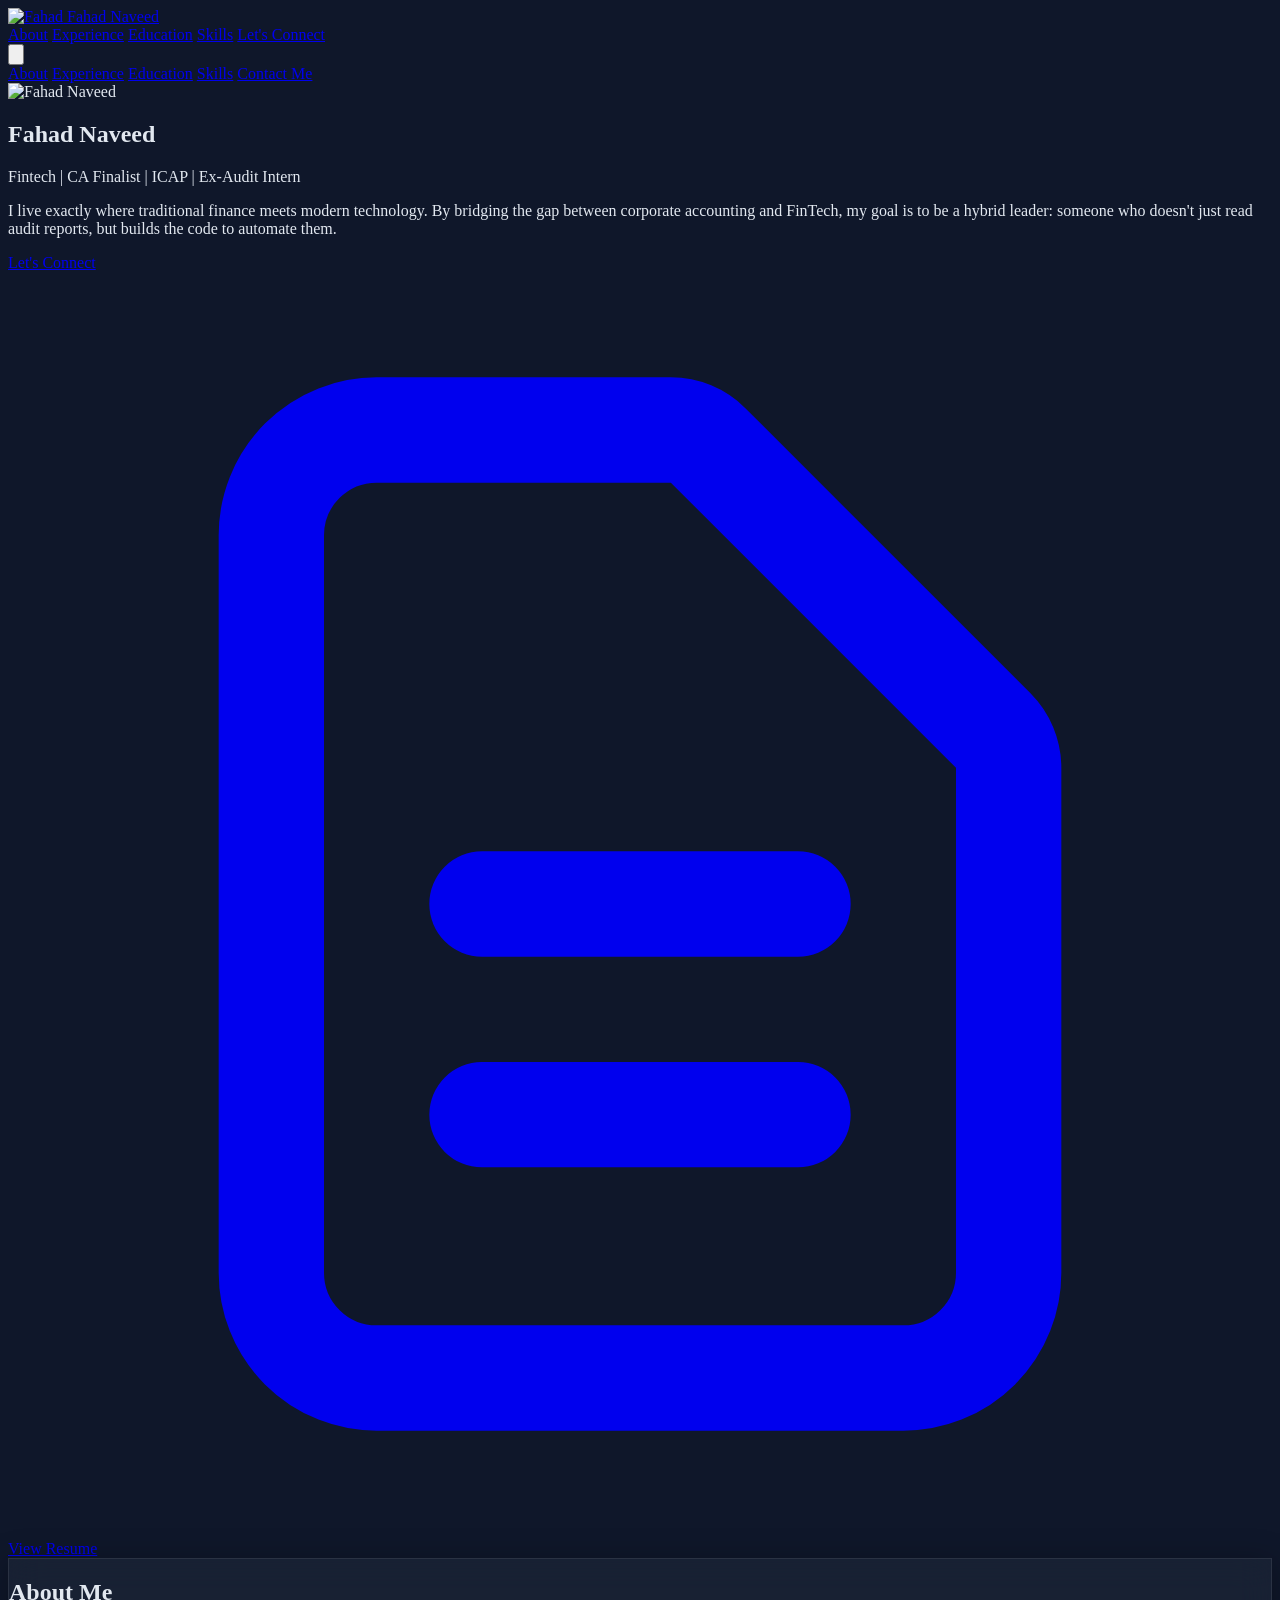
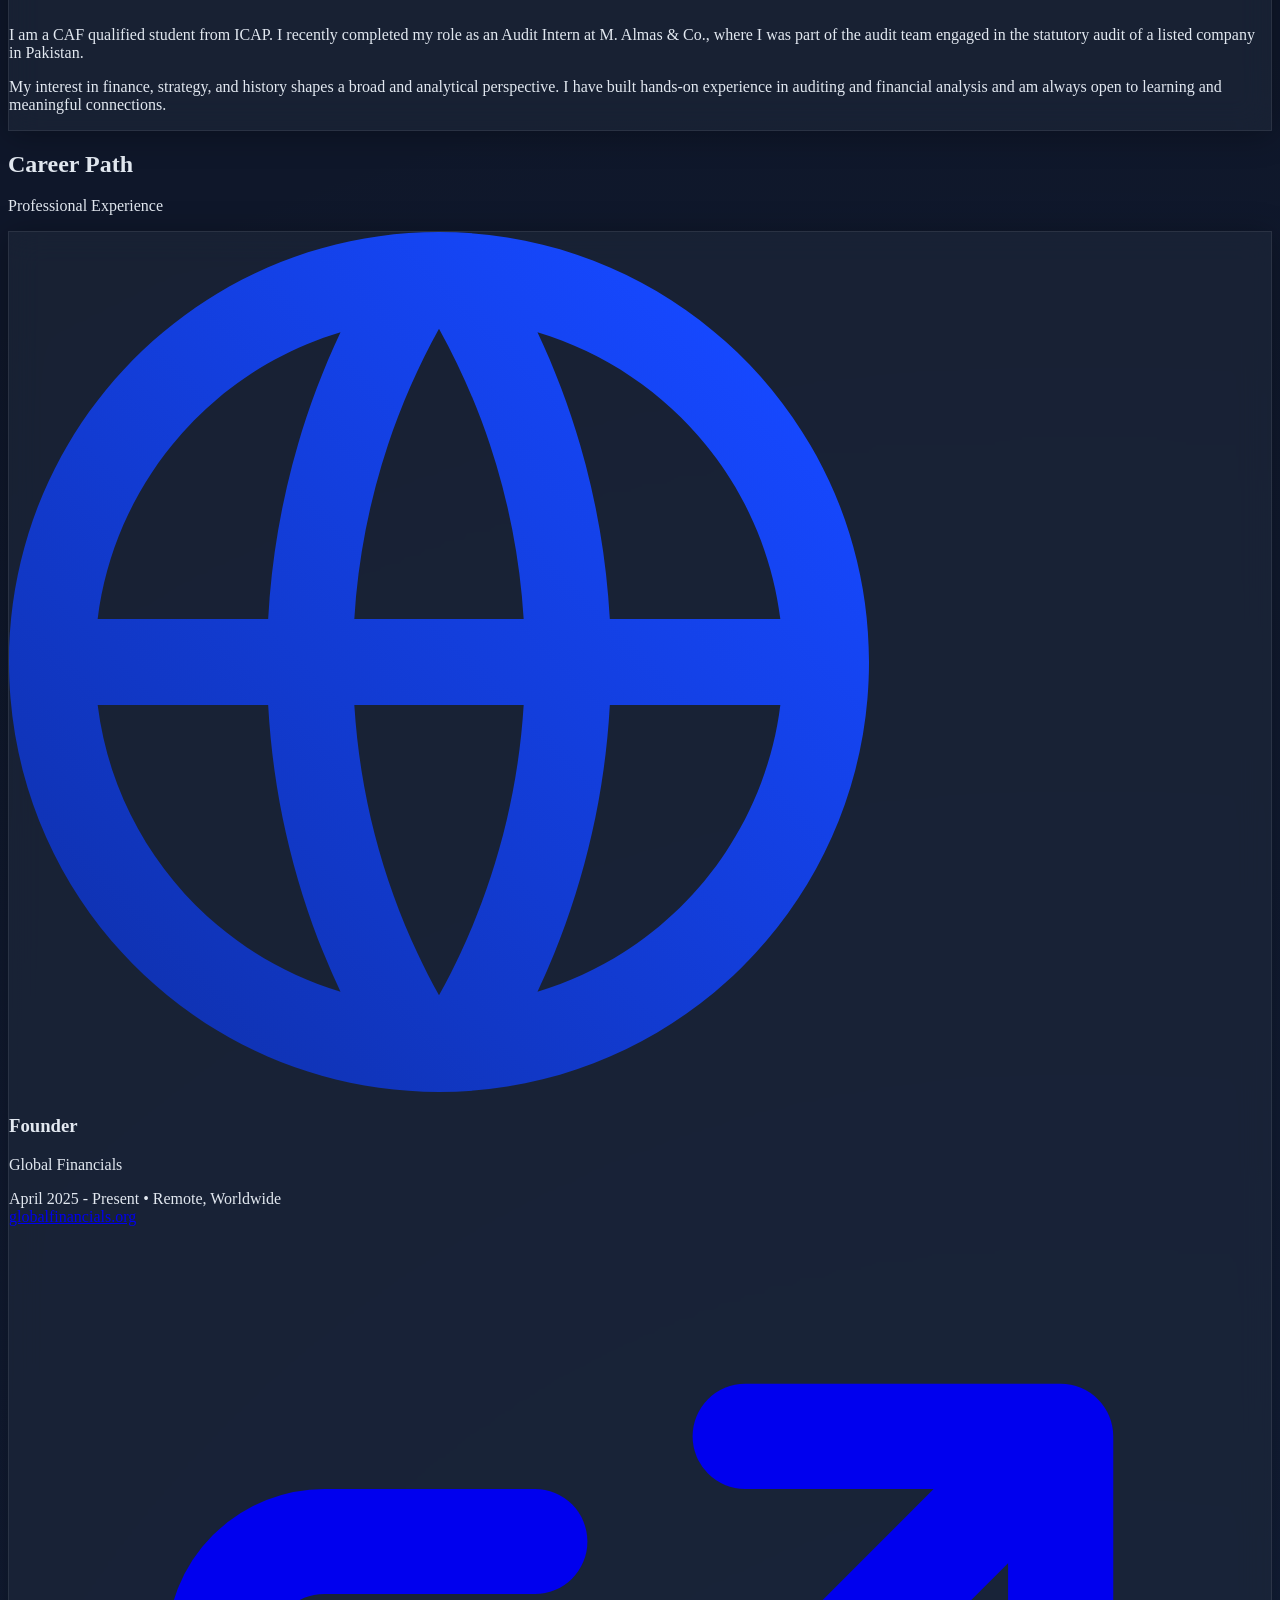
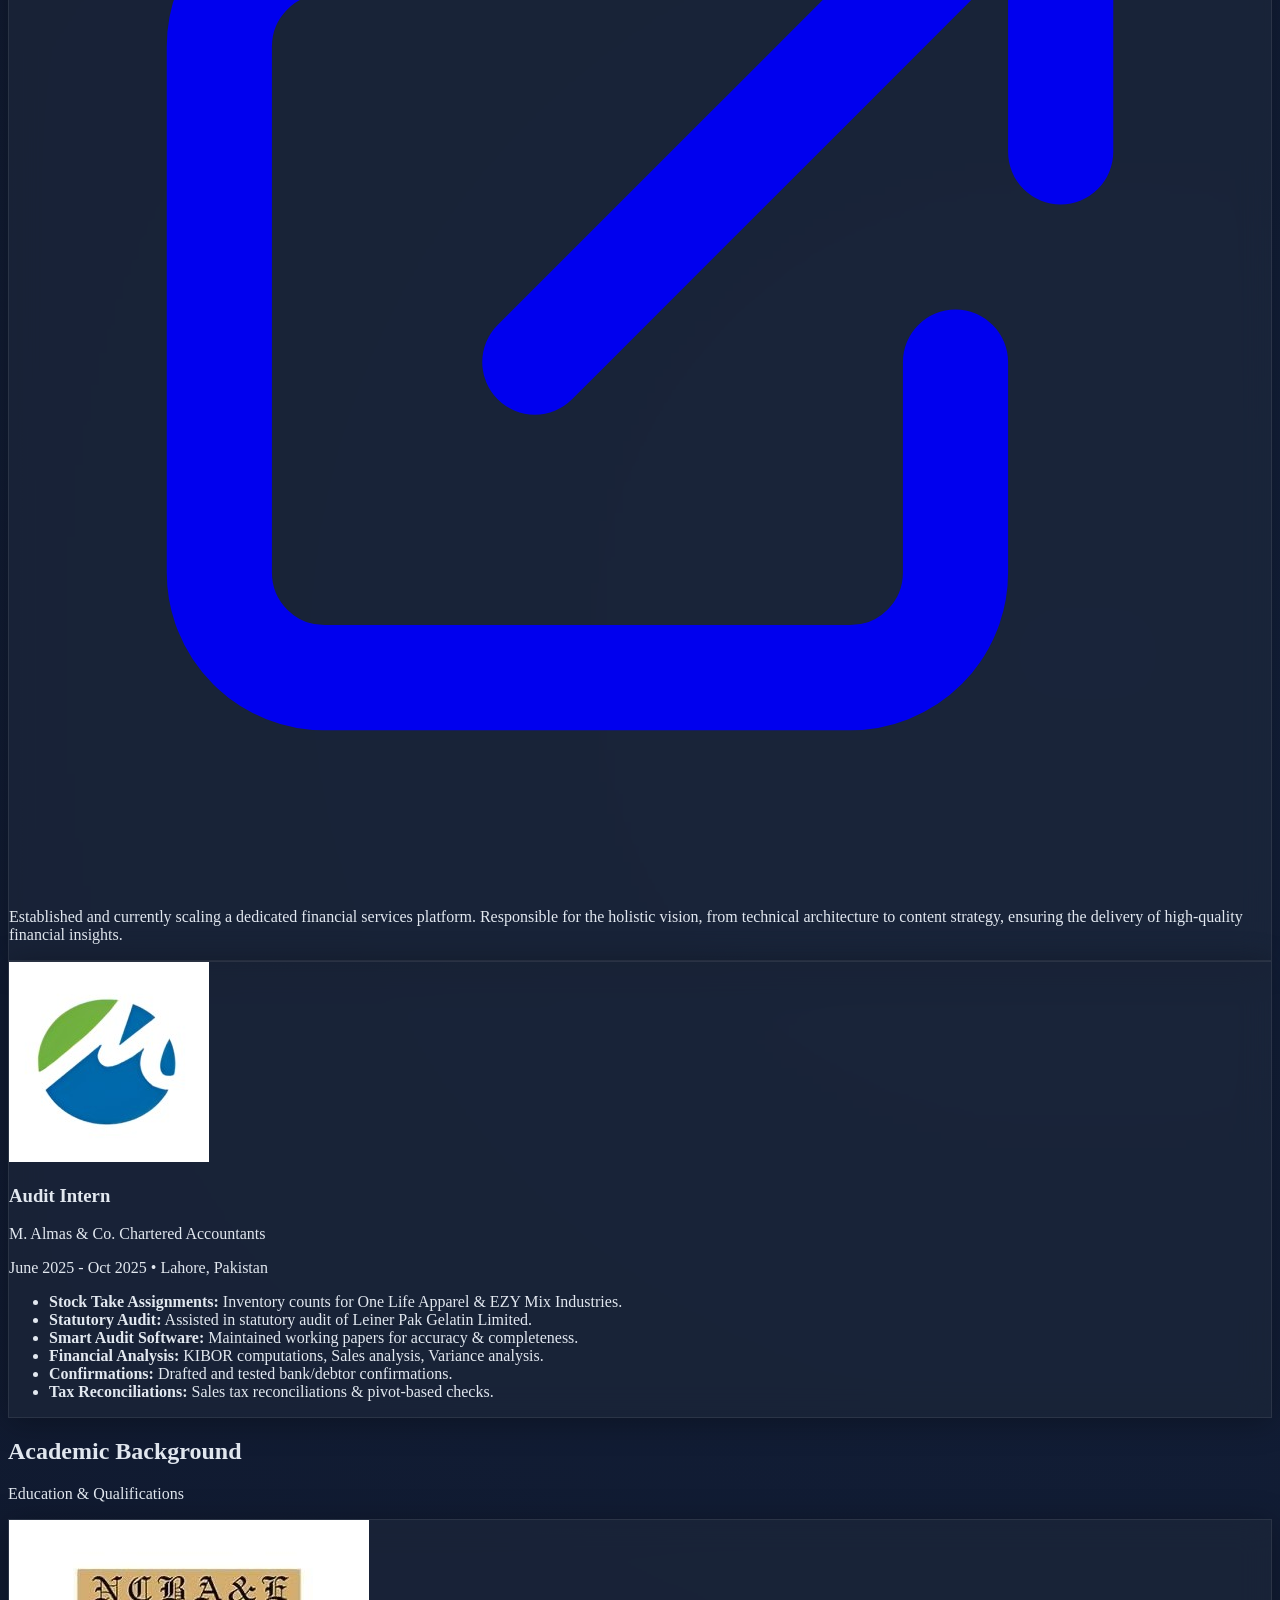
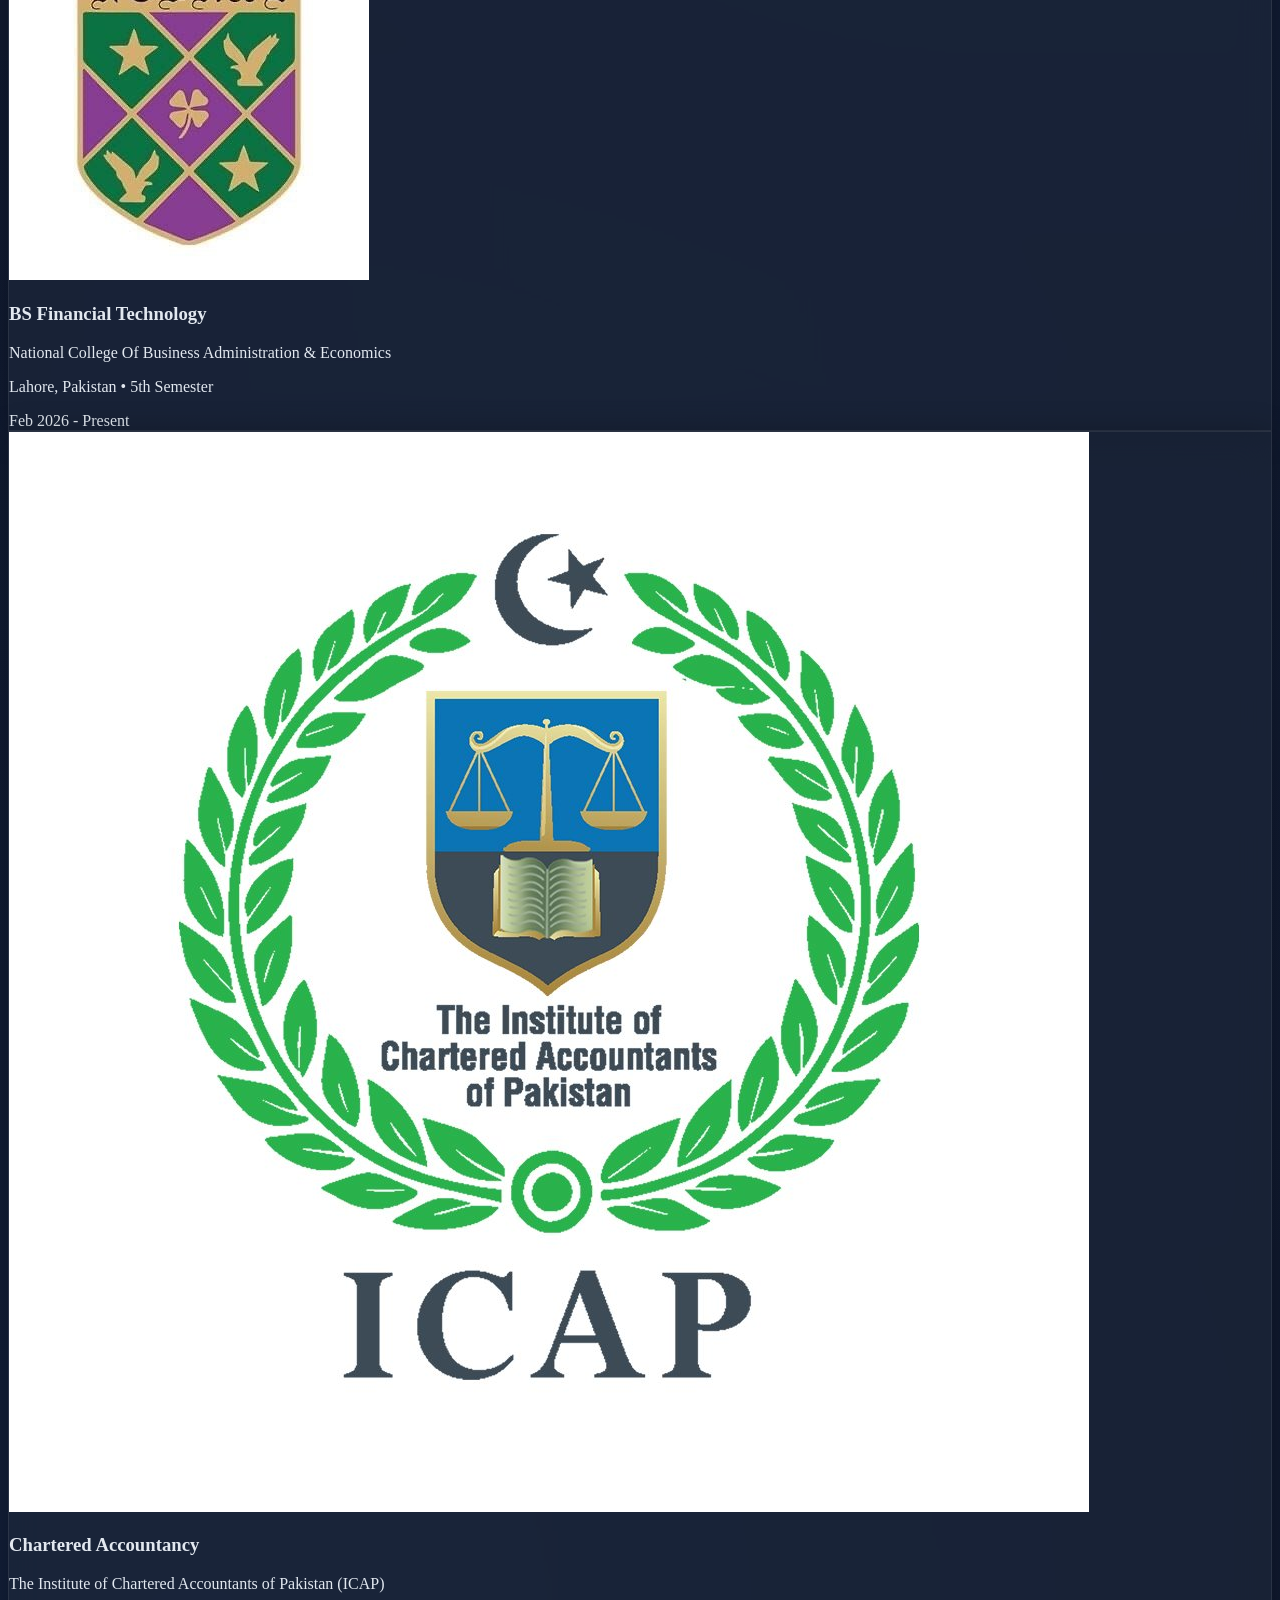
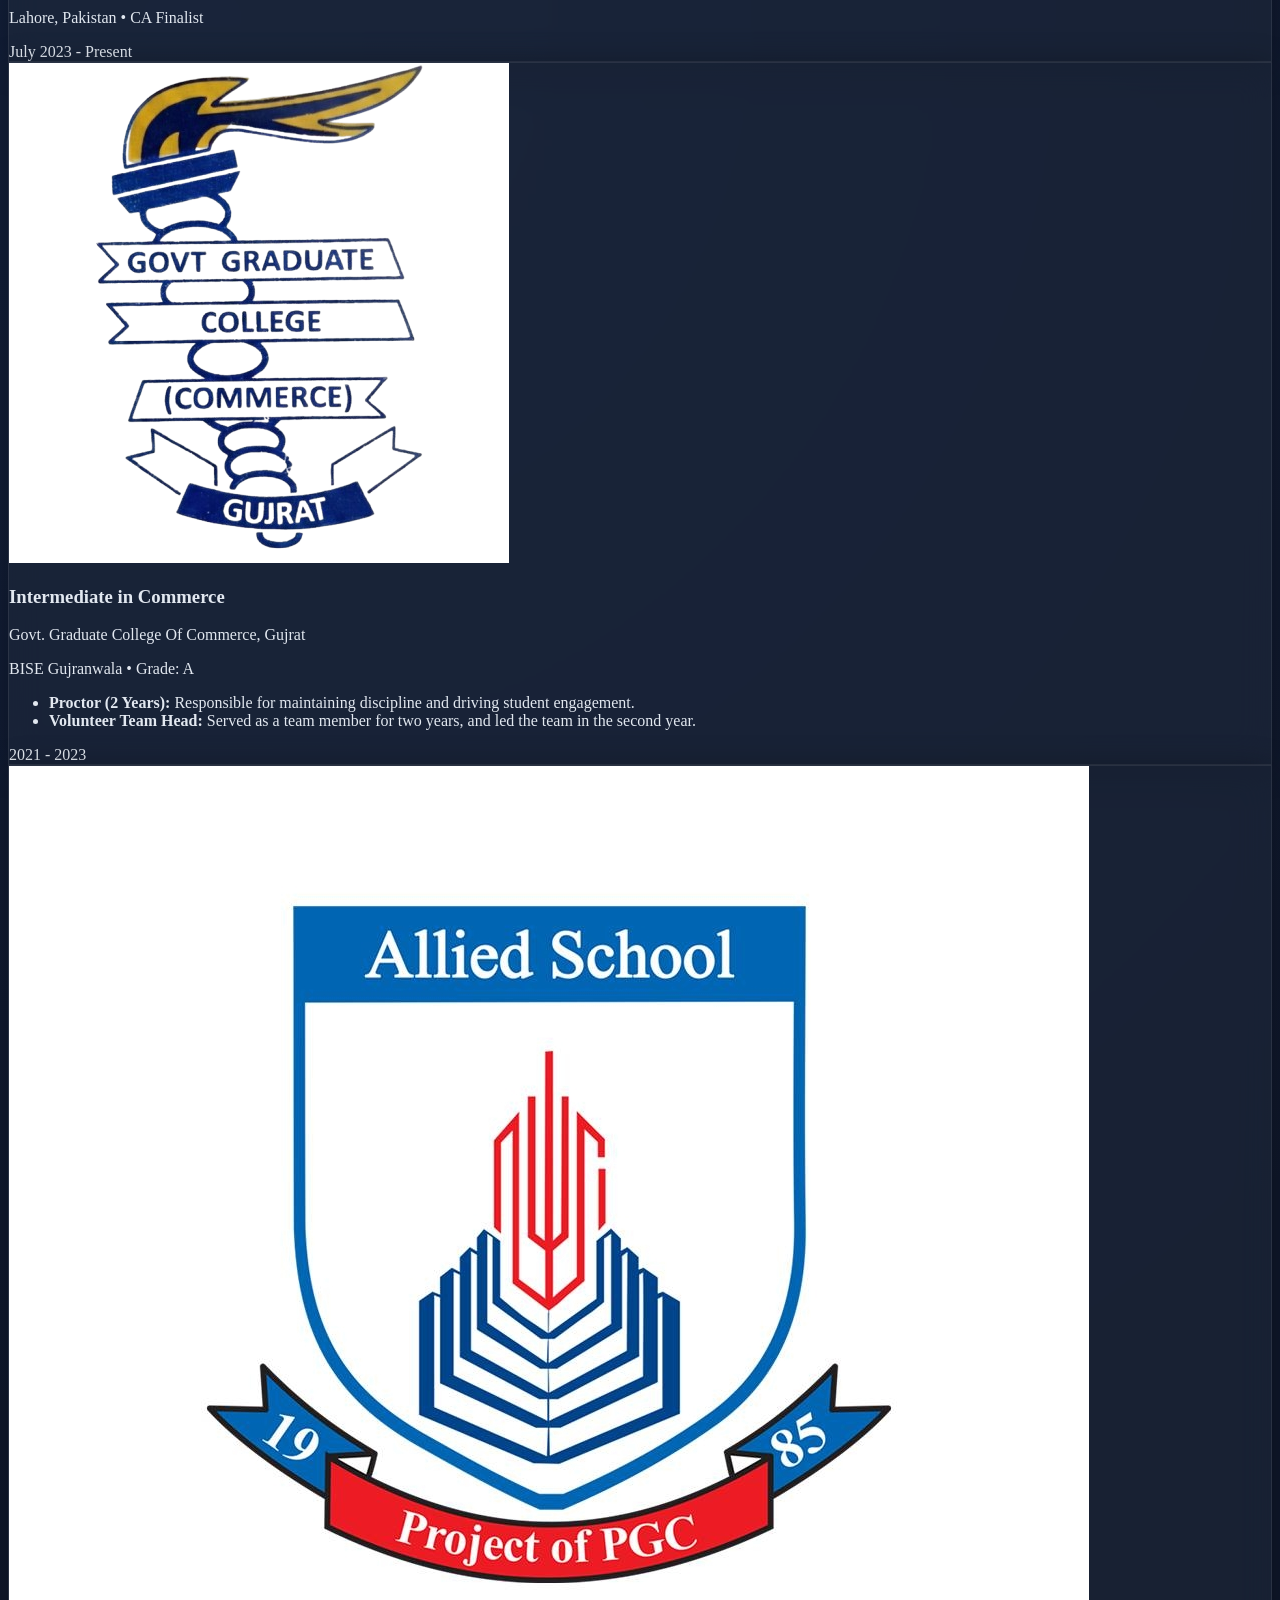
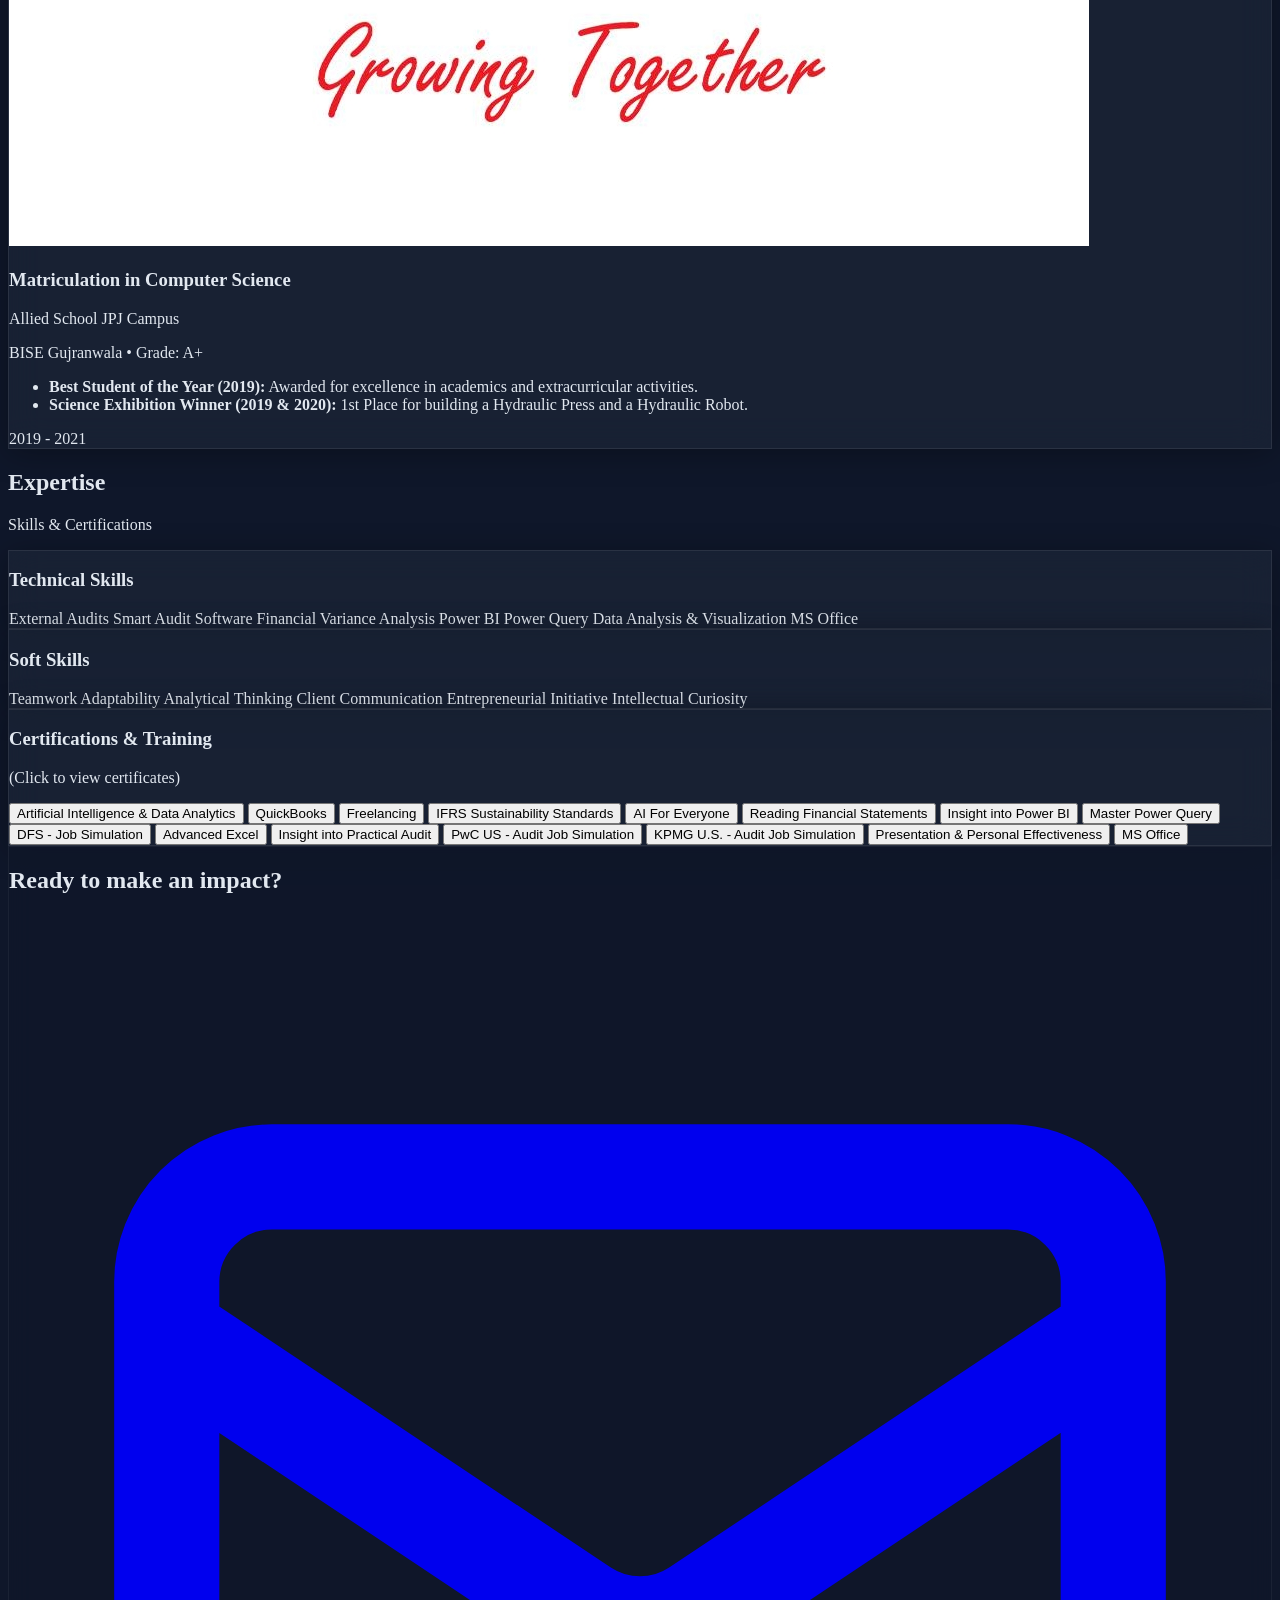
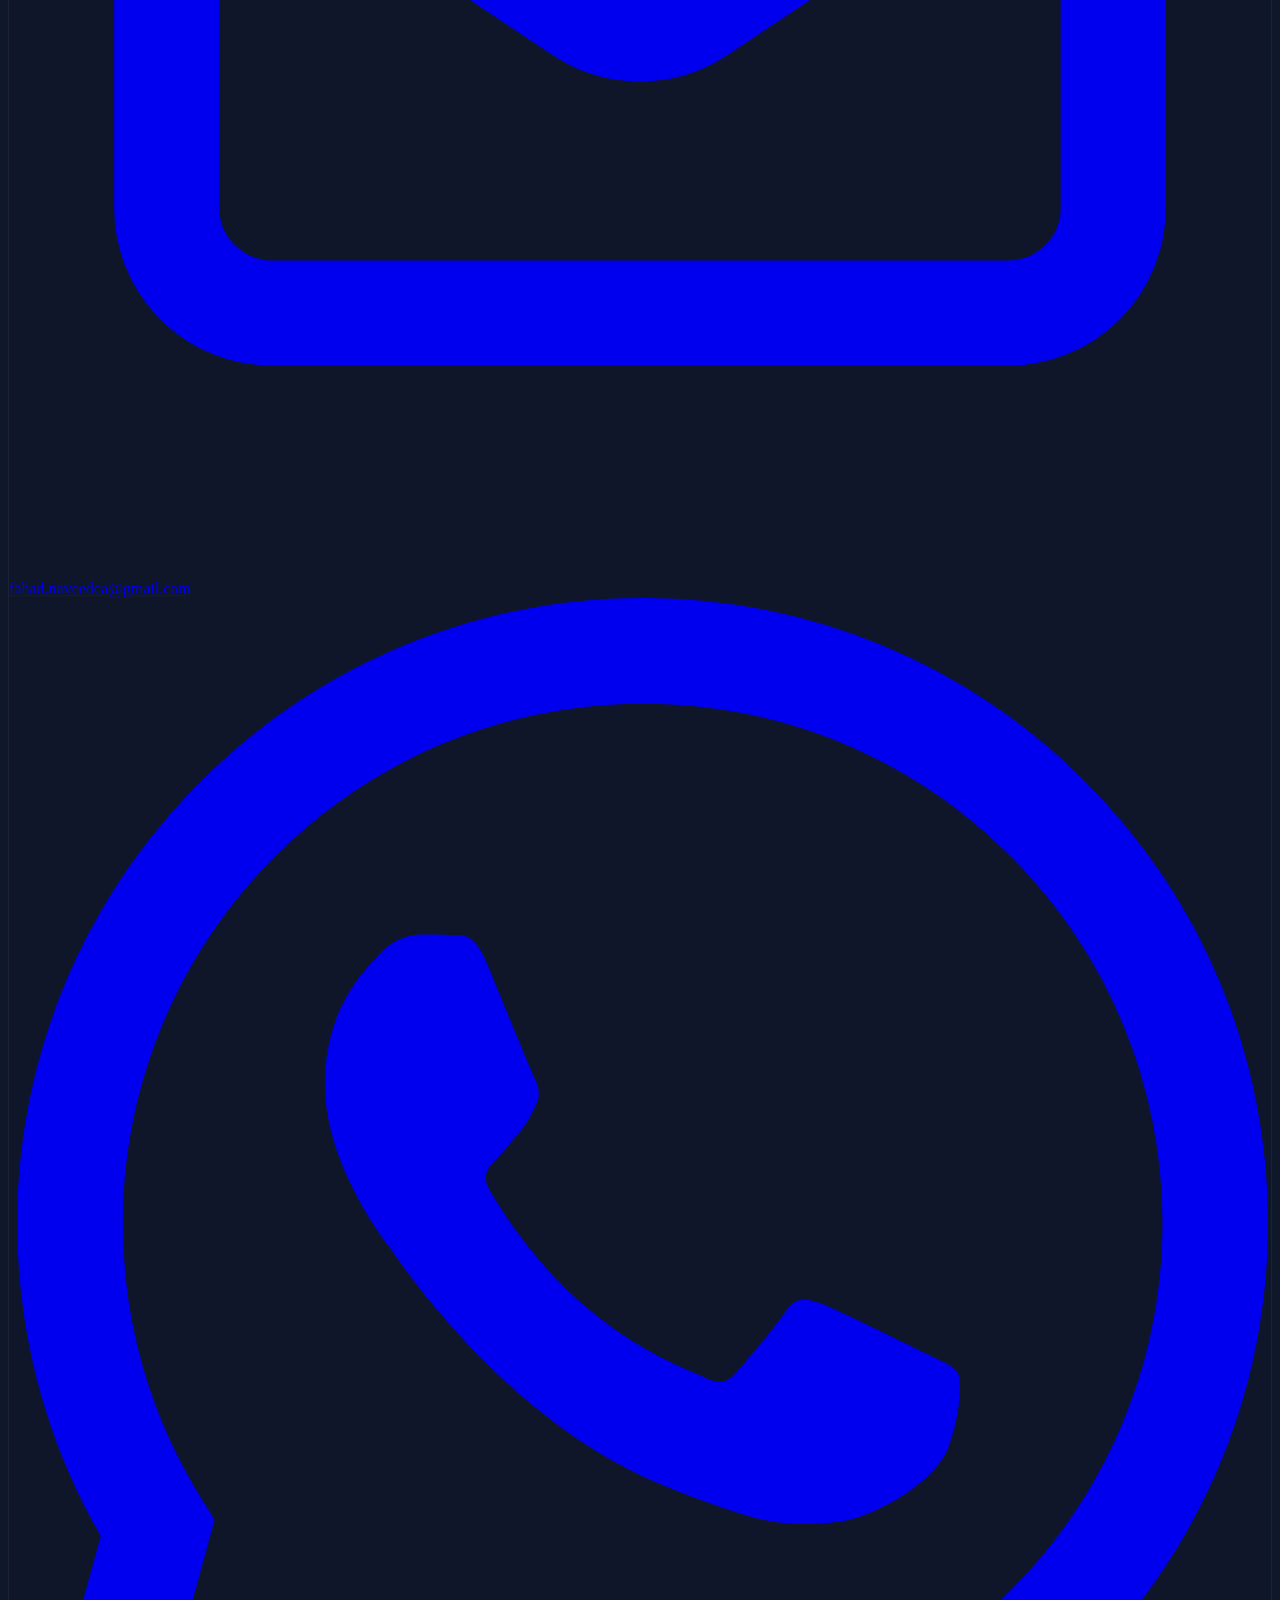
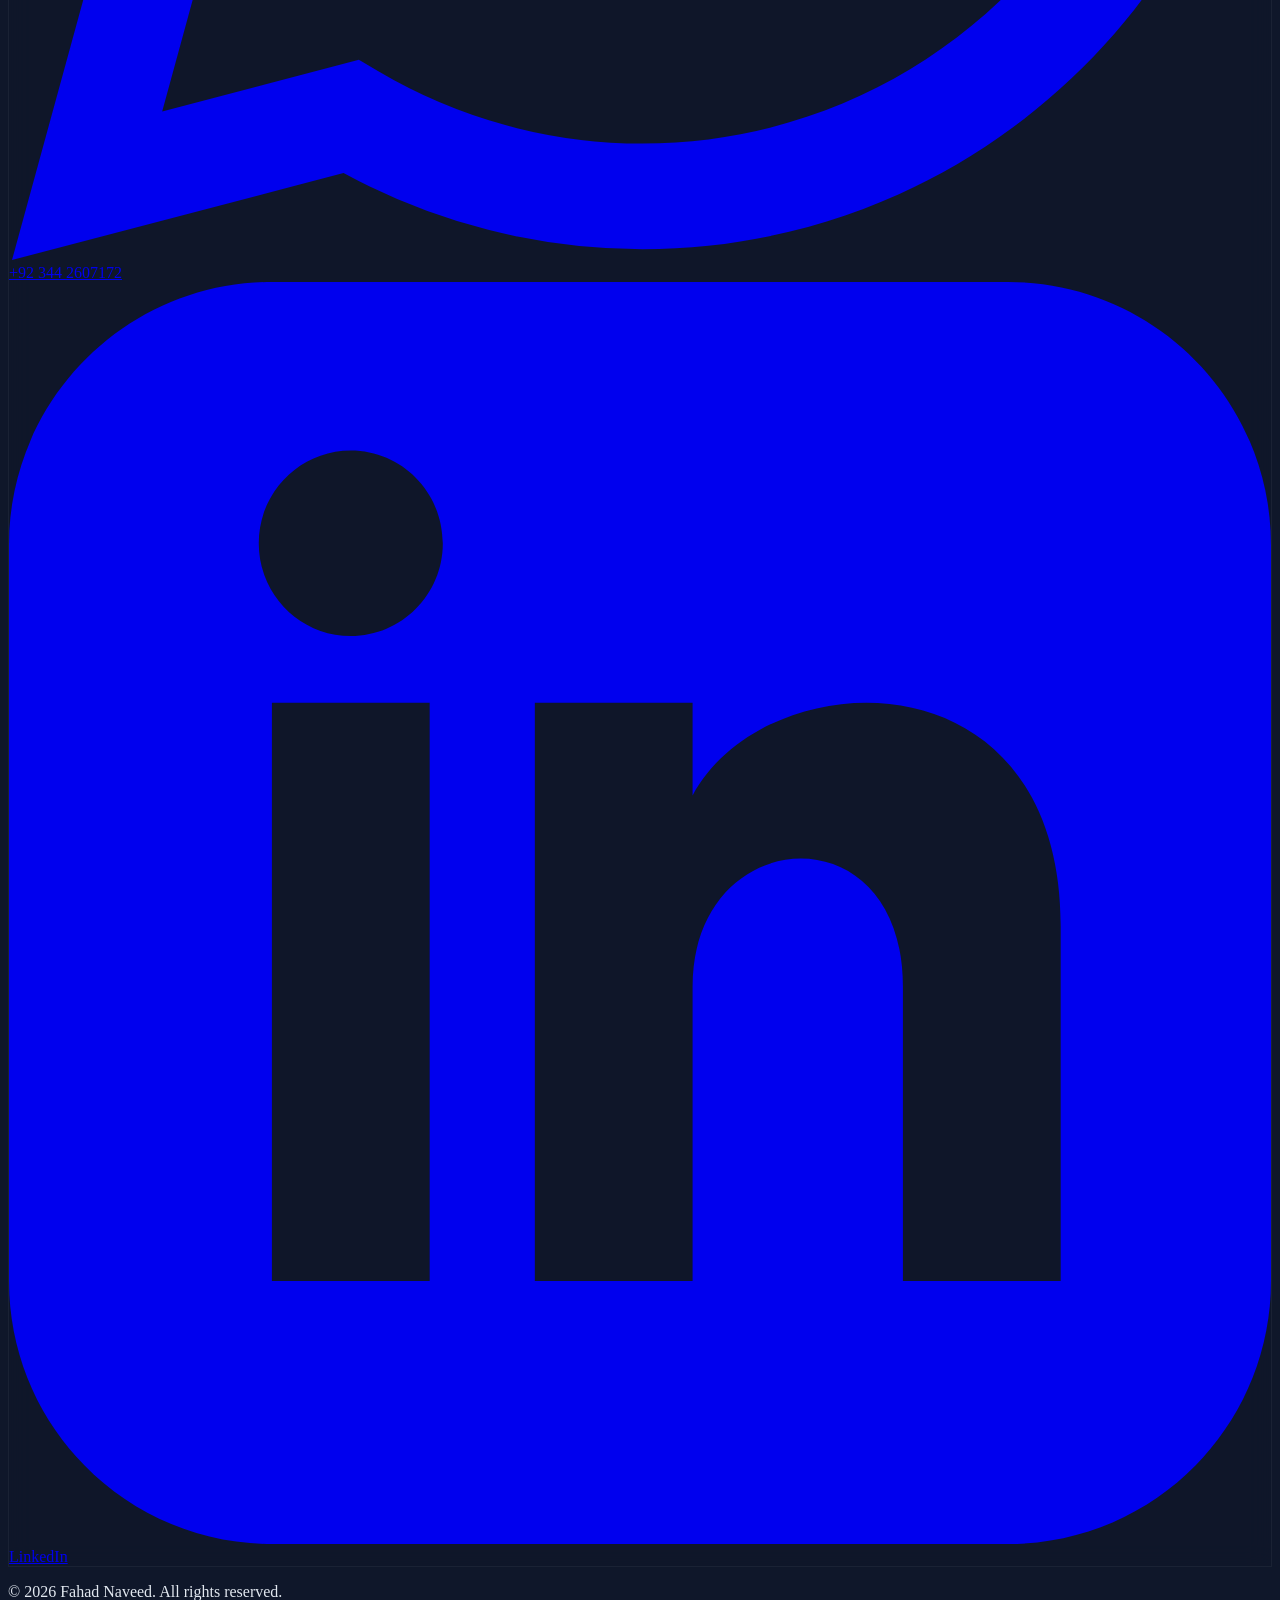
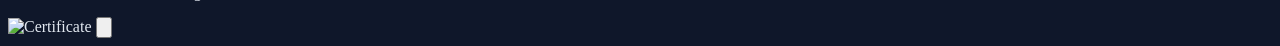
==== commit 141436c6: "Update index.html" ====
--- a/index.html
+++ b/index.html
@@ -3,7 +3,7 @@
 <head>
     <meta charset="UTF-8">
     <meta name="viewport" content="width=device-width, initial-scale=1.0">
-    <title>Fahad Naveed - CA Finalist | BS FinTech</title>
+    <title>Fahad Naveed - FinTech | CA Finalist</title>
     
     <script src="https://cdn.tailwindcss.com"></script>
     
@@ -164,6 +164,12 @@
                     <a href="#contact" class="w-full sm:w-auto px-8 py-3.5 bg-royal-600 text-white text-center font-semibold rounded-xl hover:bg-royal-500 transition shadow-xl shadow-royal-600/20 transform hover:-translate-y-1">
                         Let's Connect
                     </a>
+                    <a href="public/Fahad%20Naveed%20Resume.pdf" target="_blank" class="w-full sm:w-auto px-8 py-3.5 bg-white/5 text-white text-center font-semibold rounded-xl border border-white/10 hover:bg-white/10 hover:border-white/20 transition shadow-lg backdrop-blur-sm transform hover:-translate-y-1 flex items-center justify-center gap-2">
+                        <svg class="w-5 h-5" fill="none" stroke="currentColor" viewBox="0 0 24 24">
+                            <path stroke-linecap="round" stroke-linejoin="round" stroke-width="2" d="M9 12h6m-6 4h6m2 5H7a2 2 0 01-2-2V5a2 2 0 012-2h5.586a1 1 0 01.707.293l5.414 5.414a1 1 0 01.293.707V19a2 2 0 01-2 2z"></path>
+                        </svg>
+                        View Resume
+                    </a>
                 </div>
             </div>
             
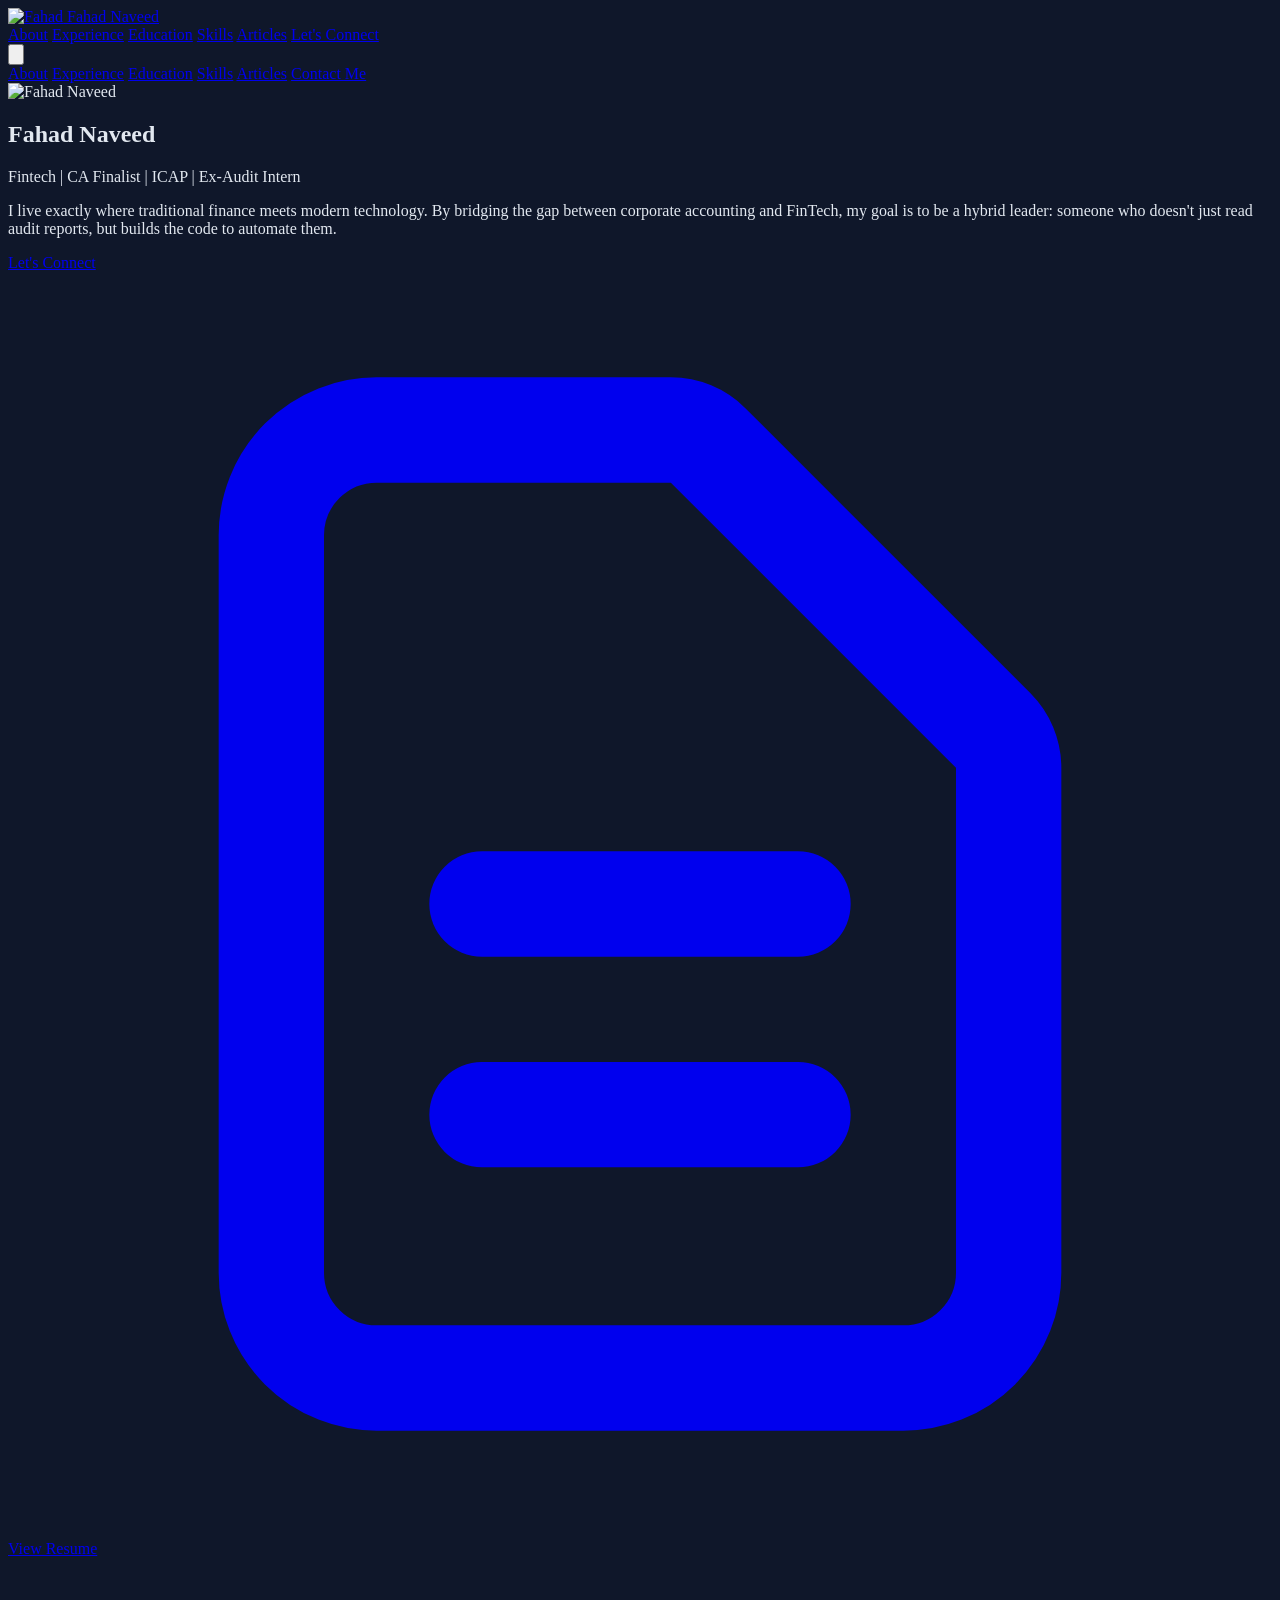
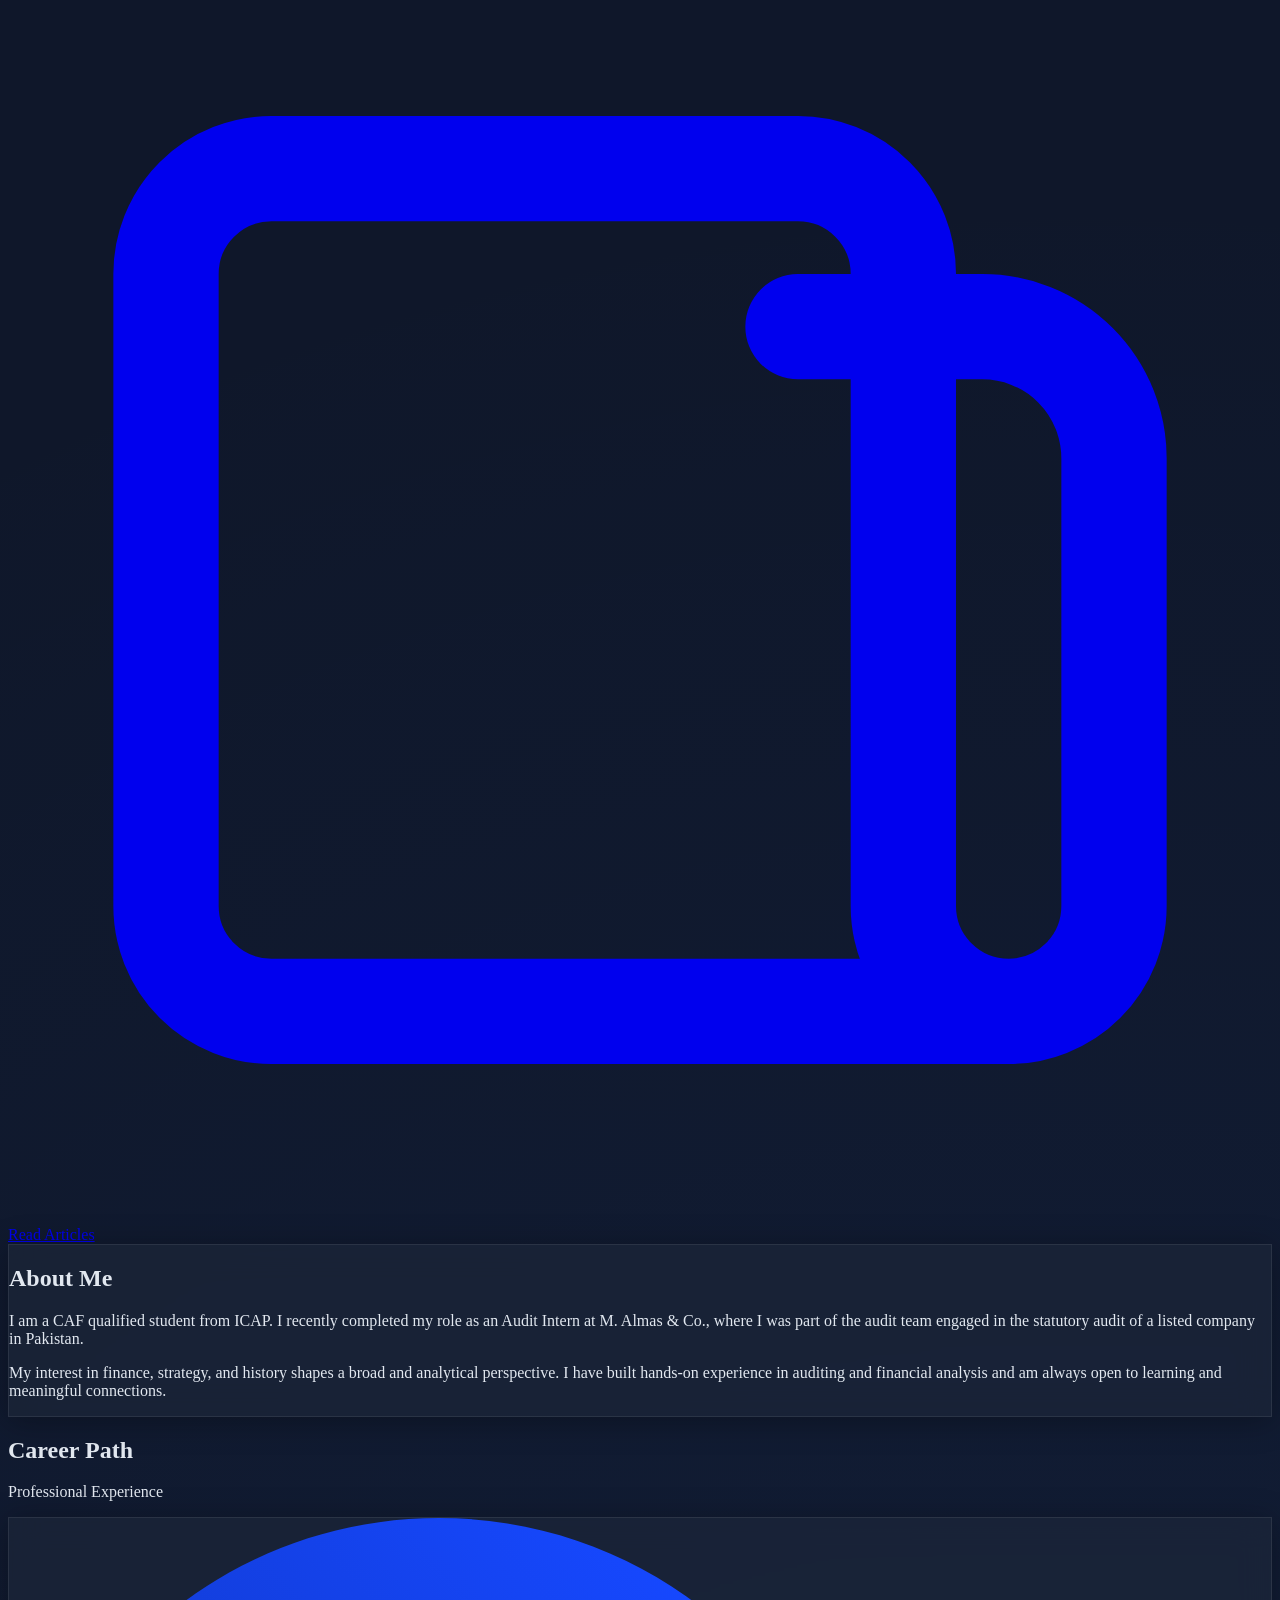
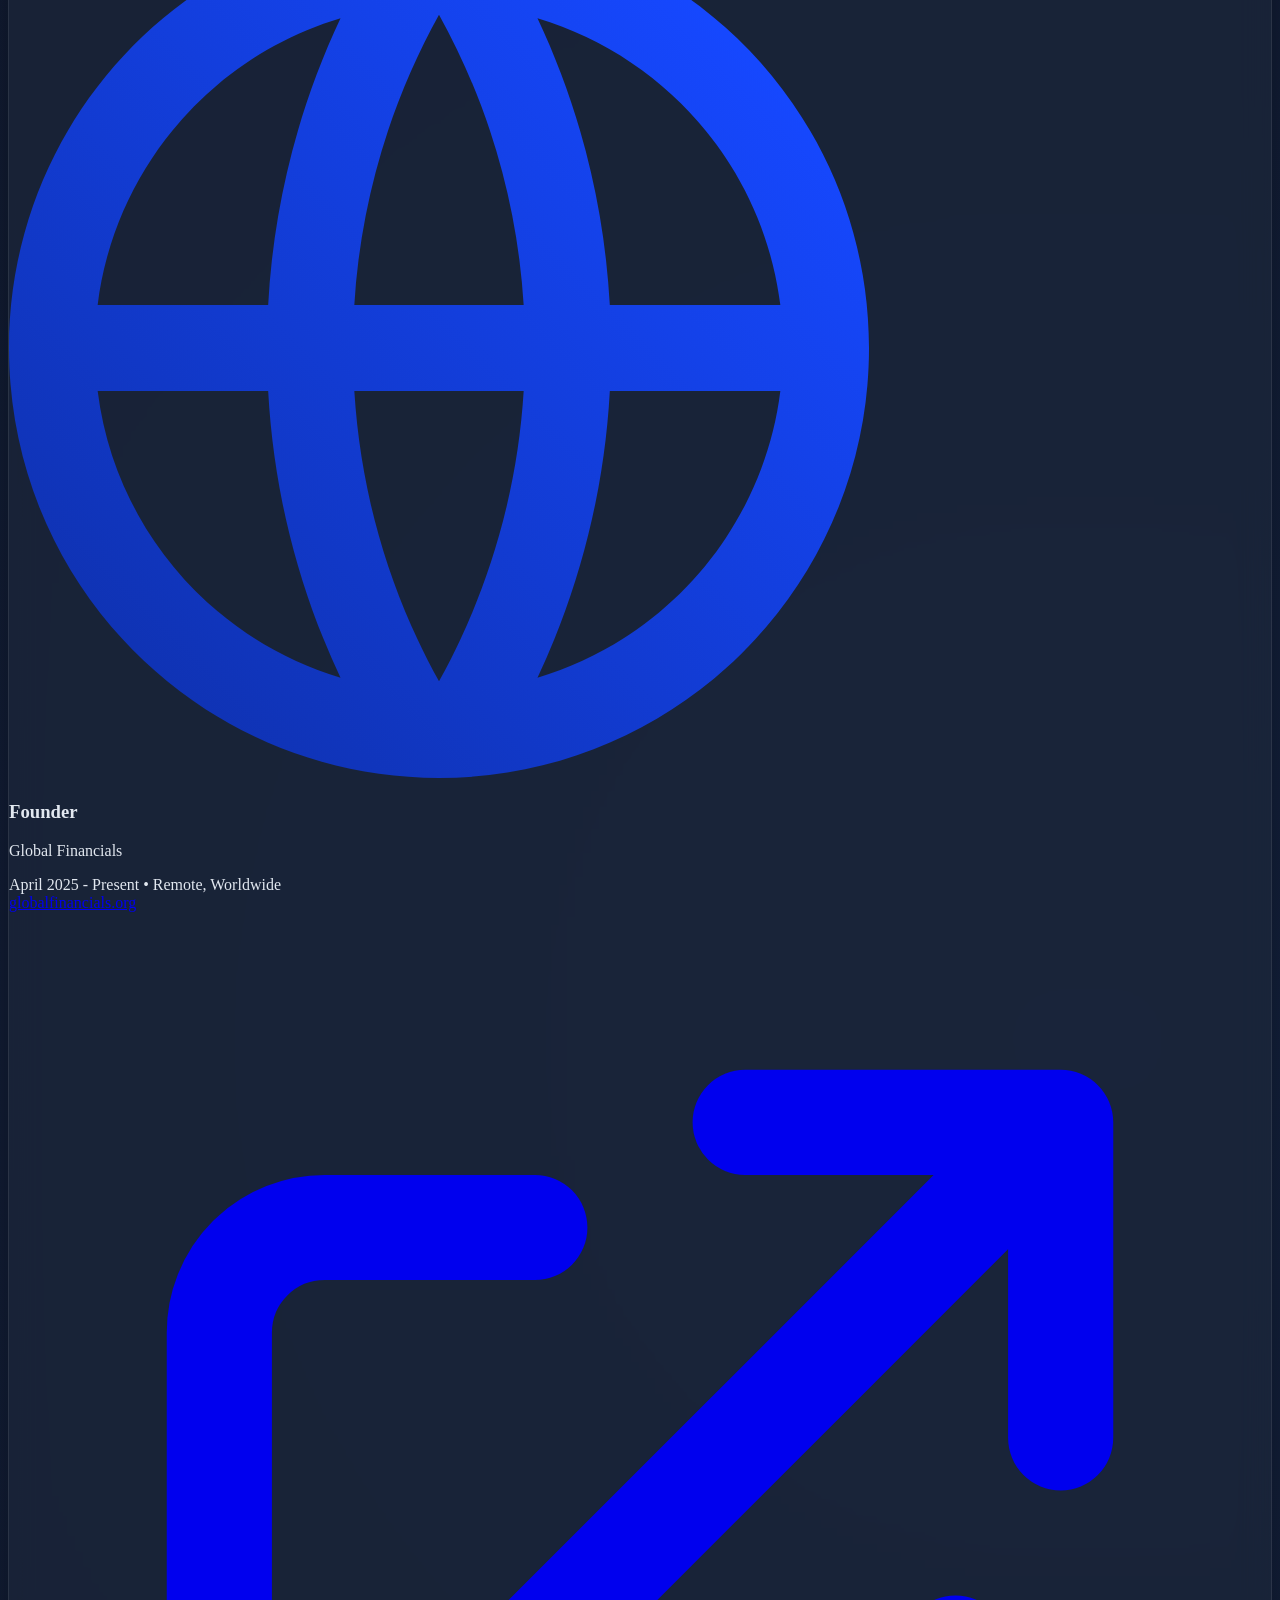
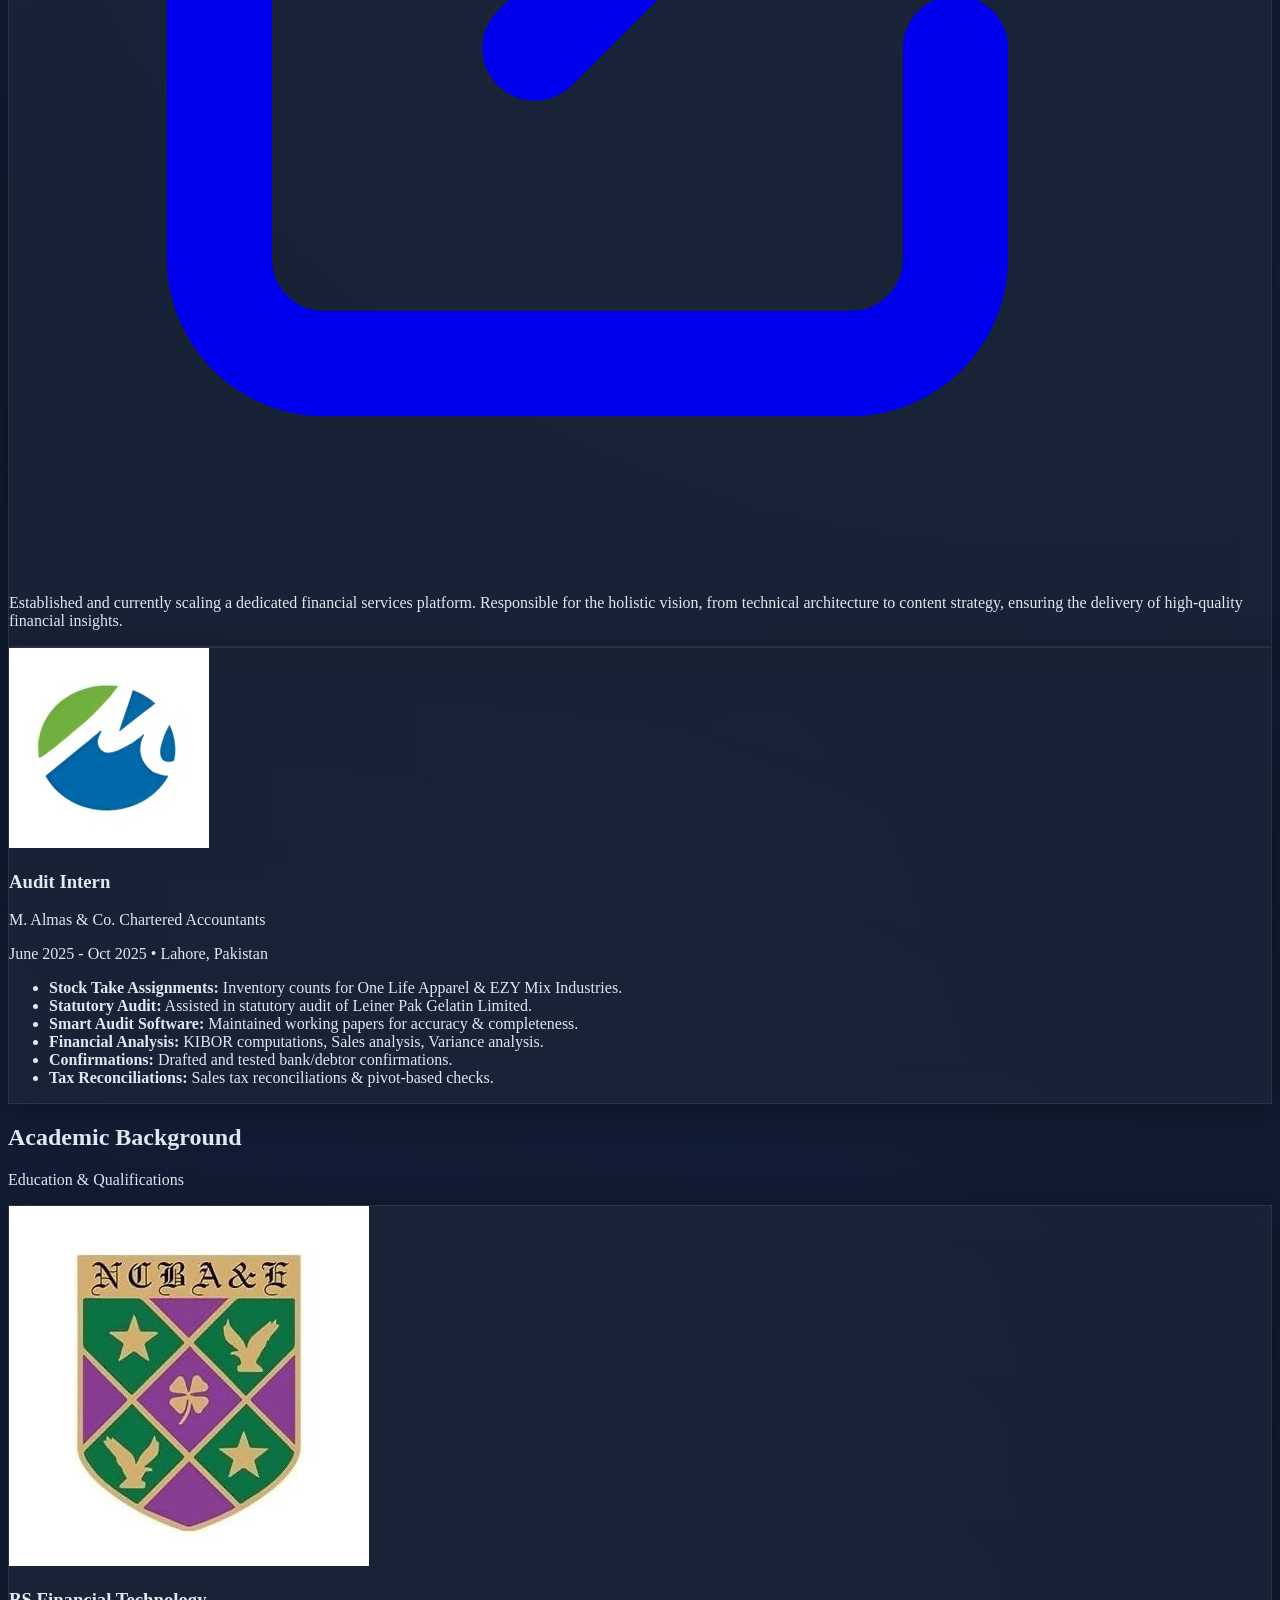
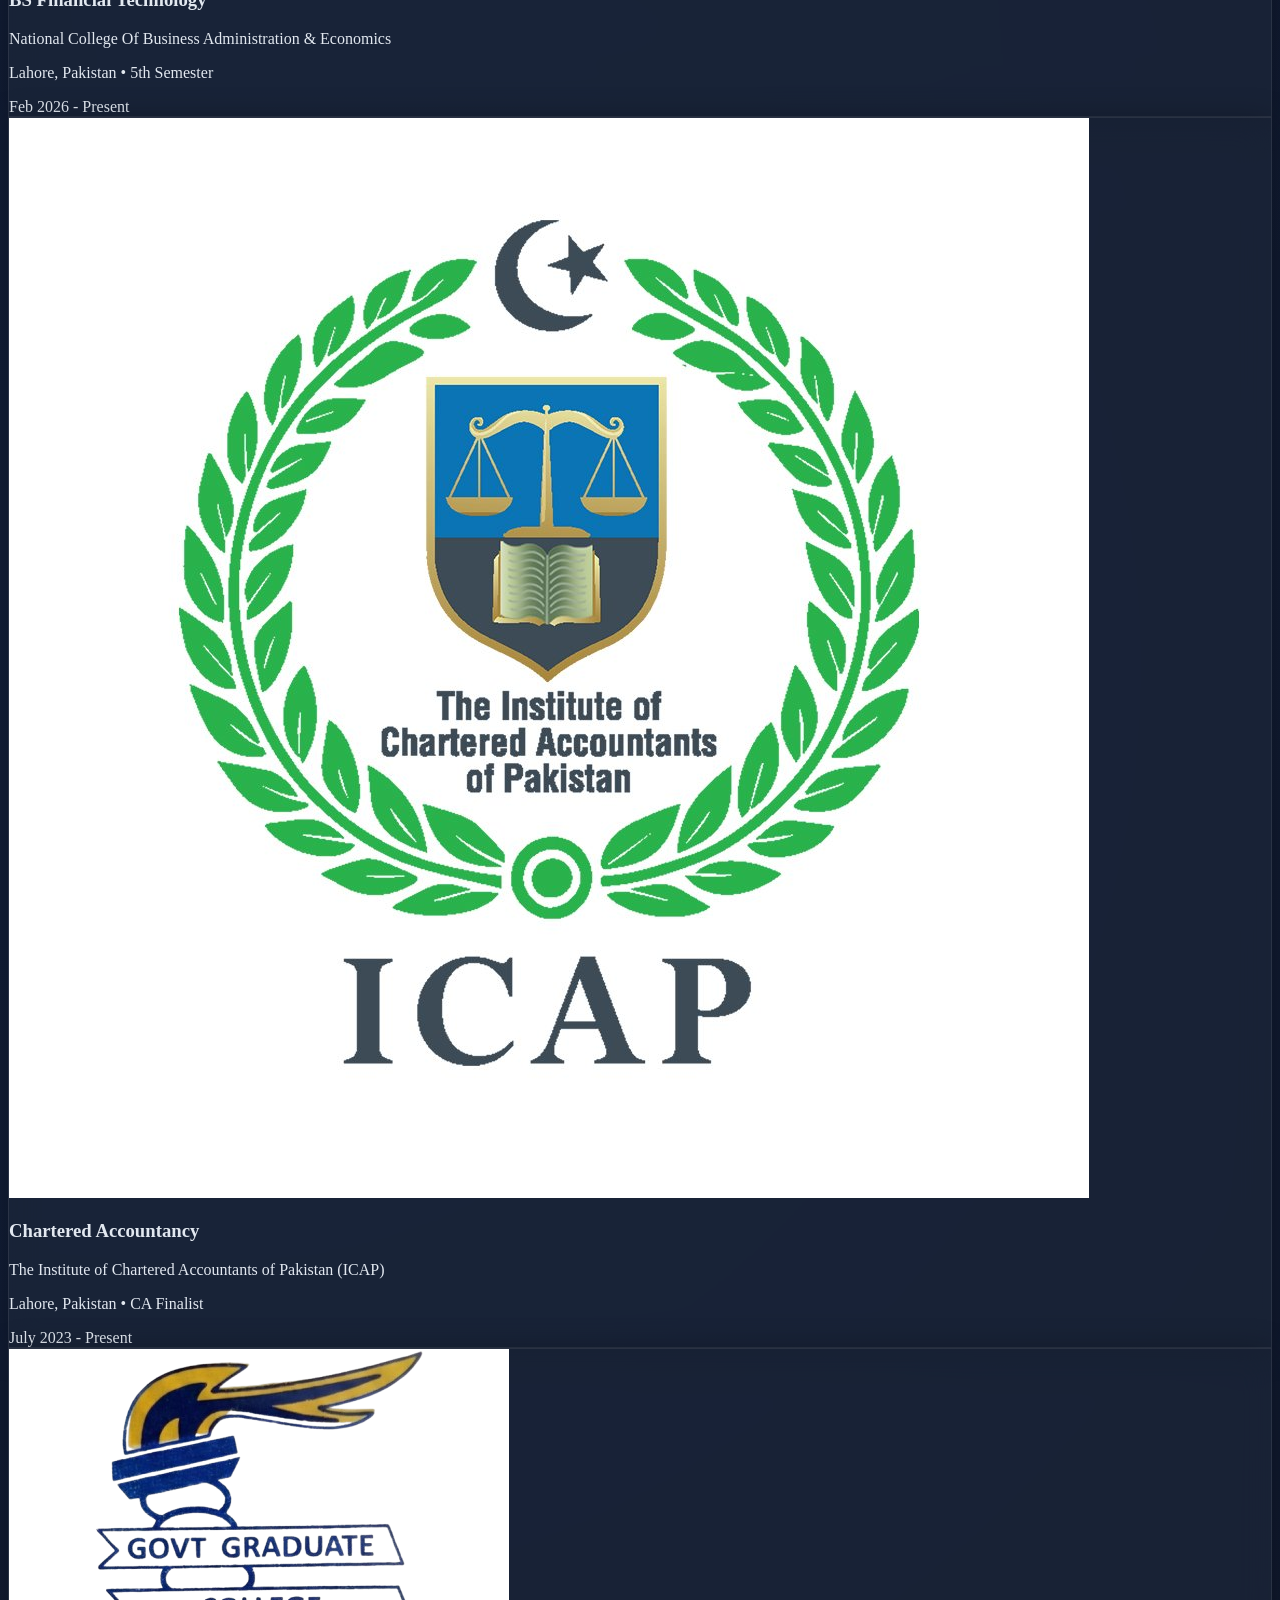
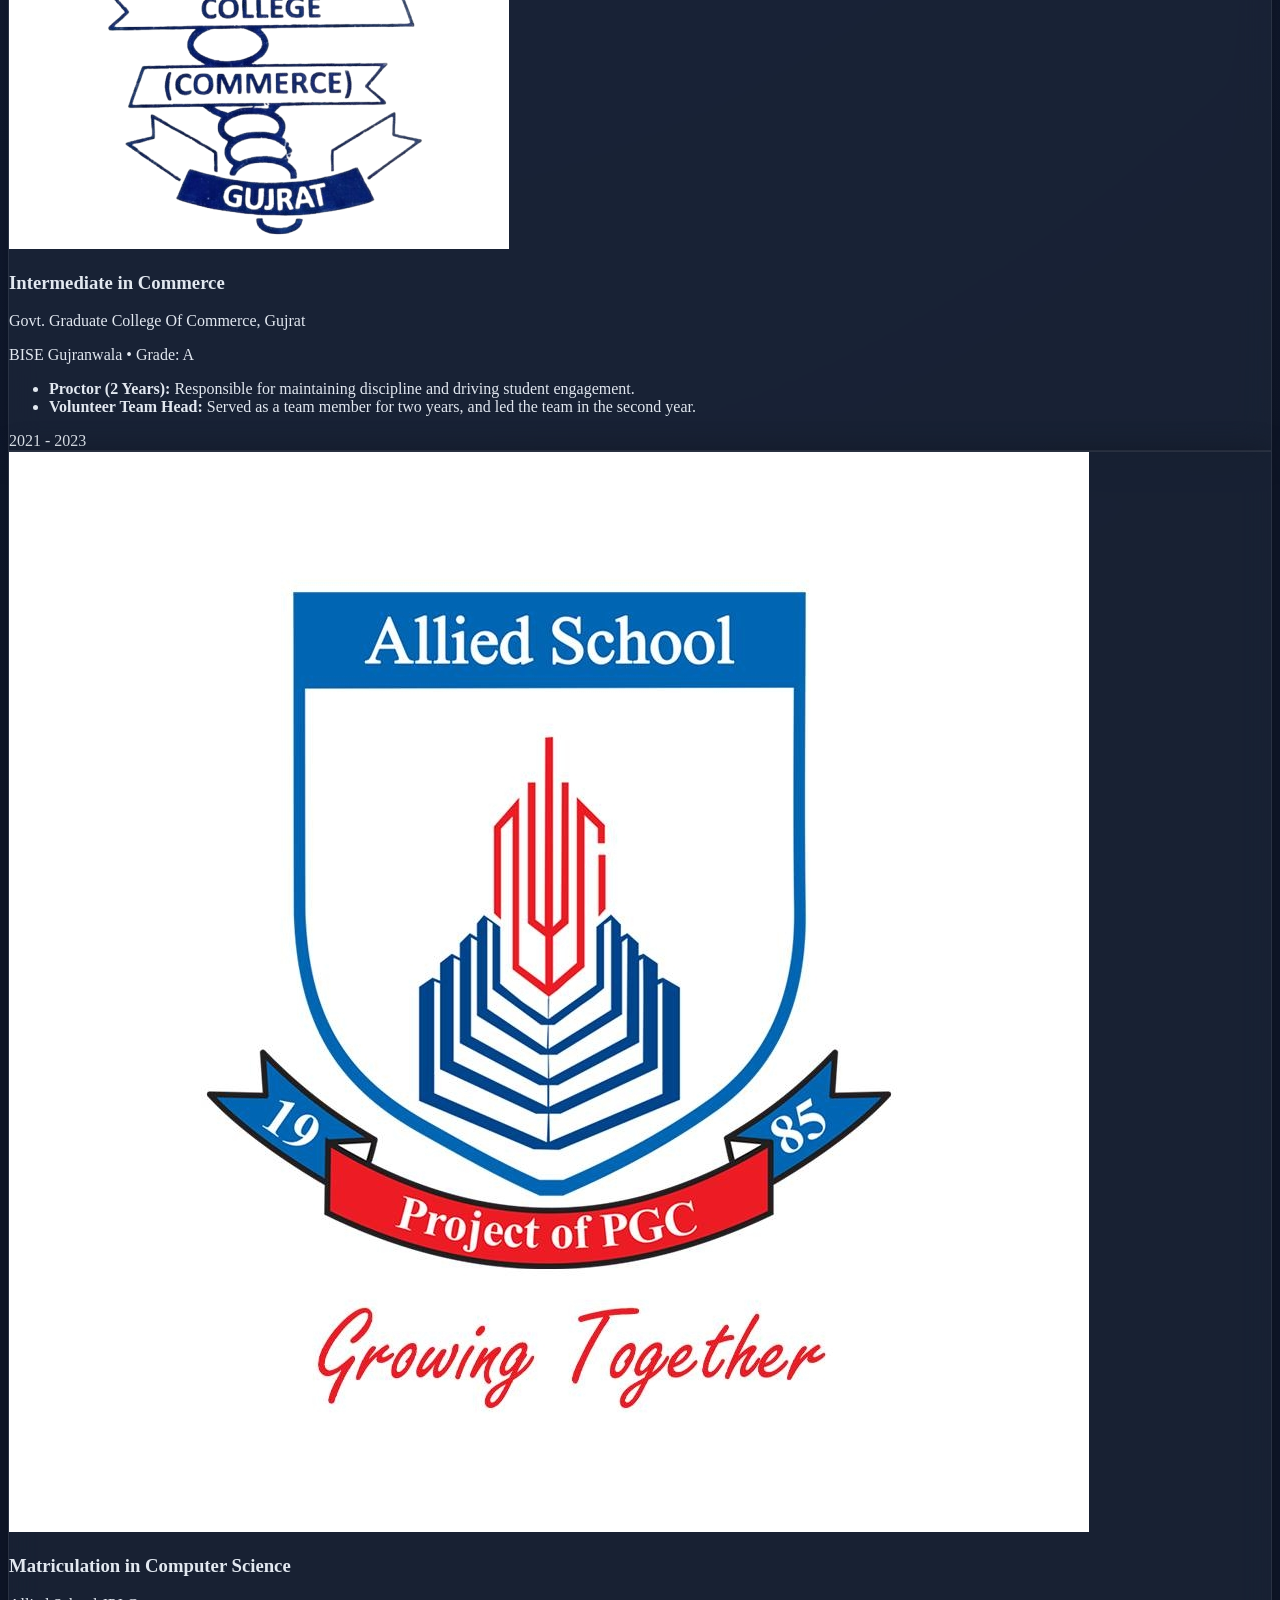
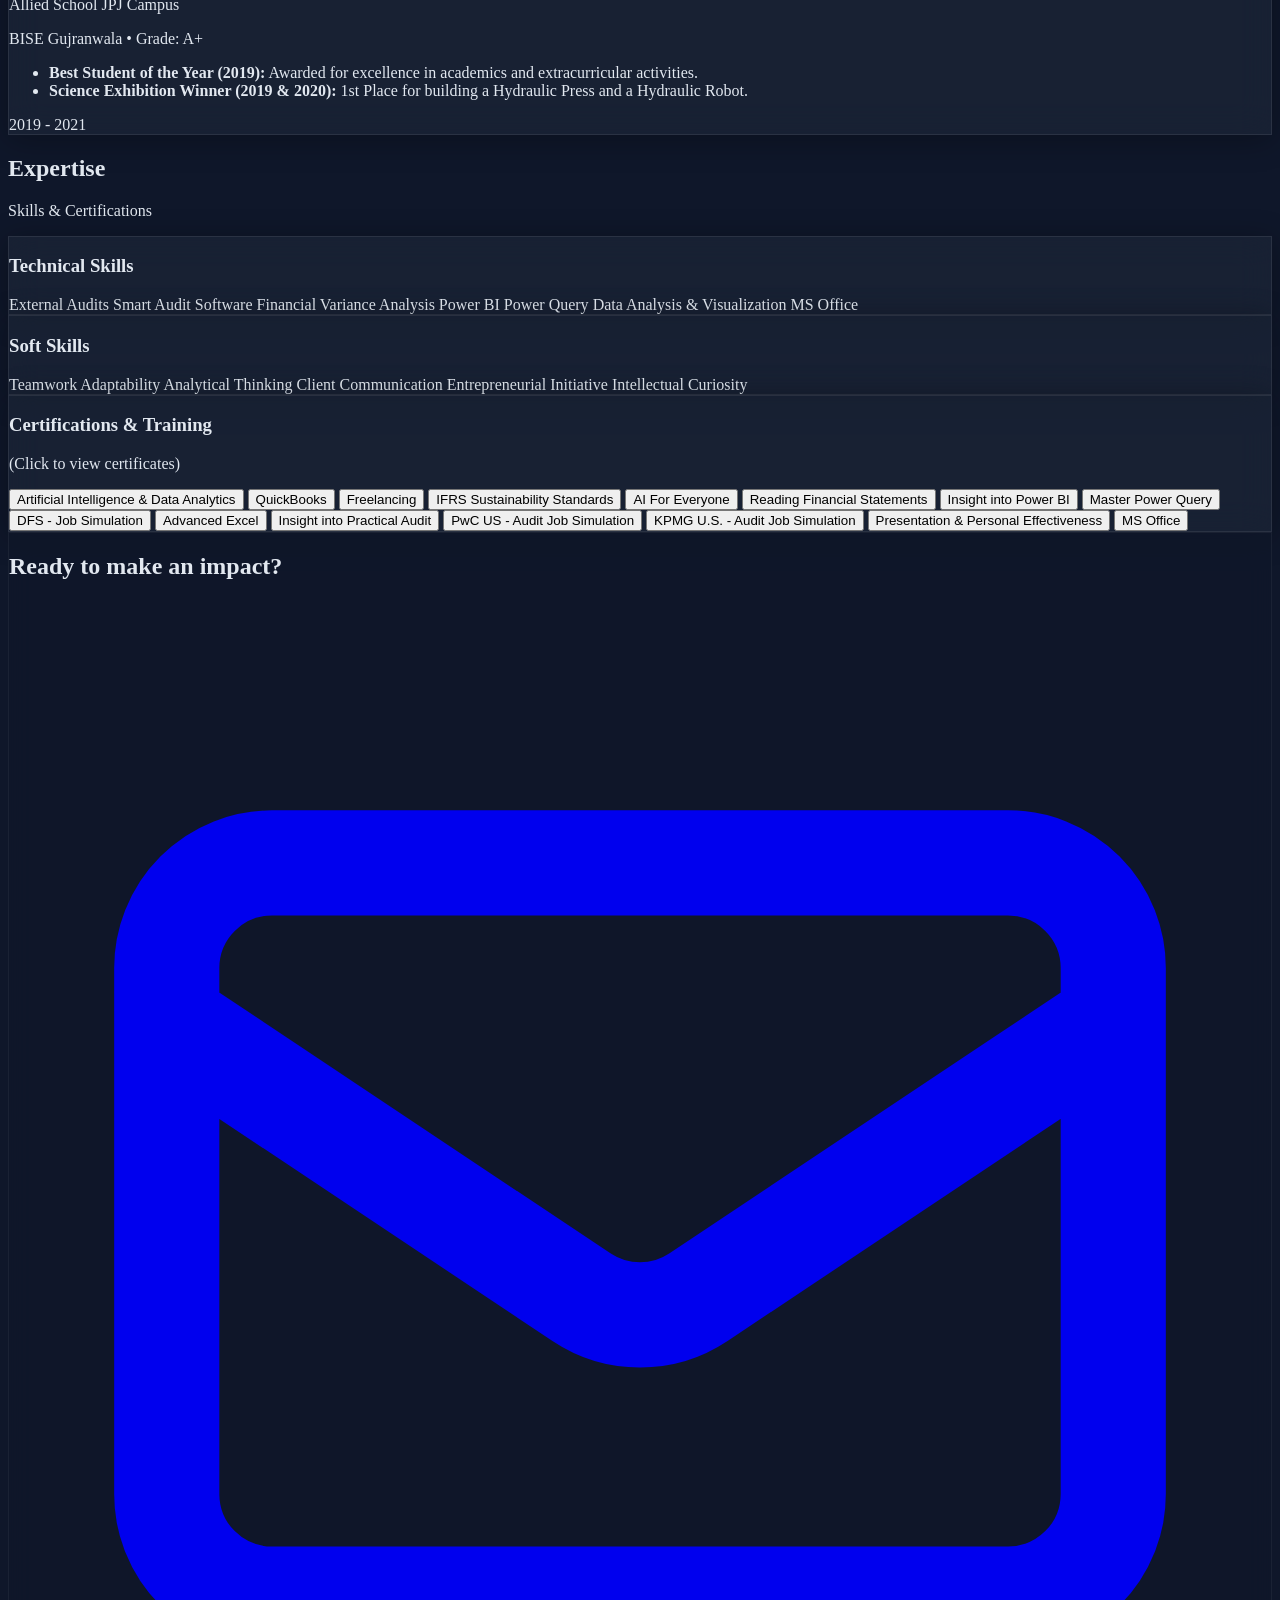
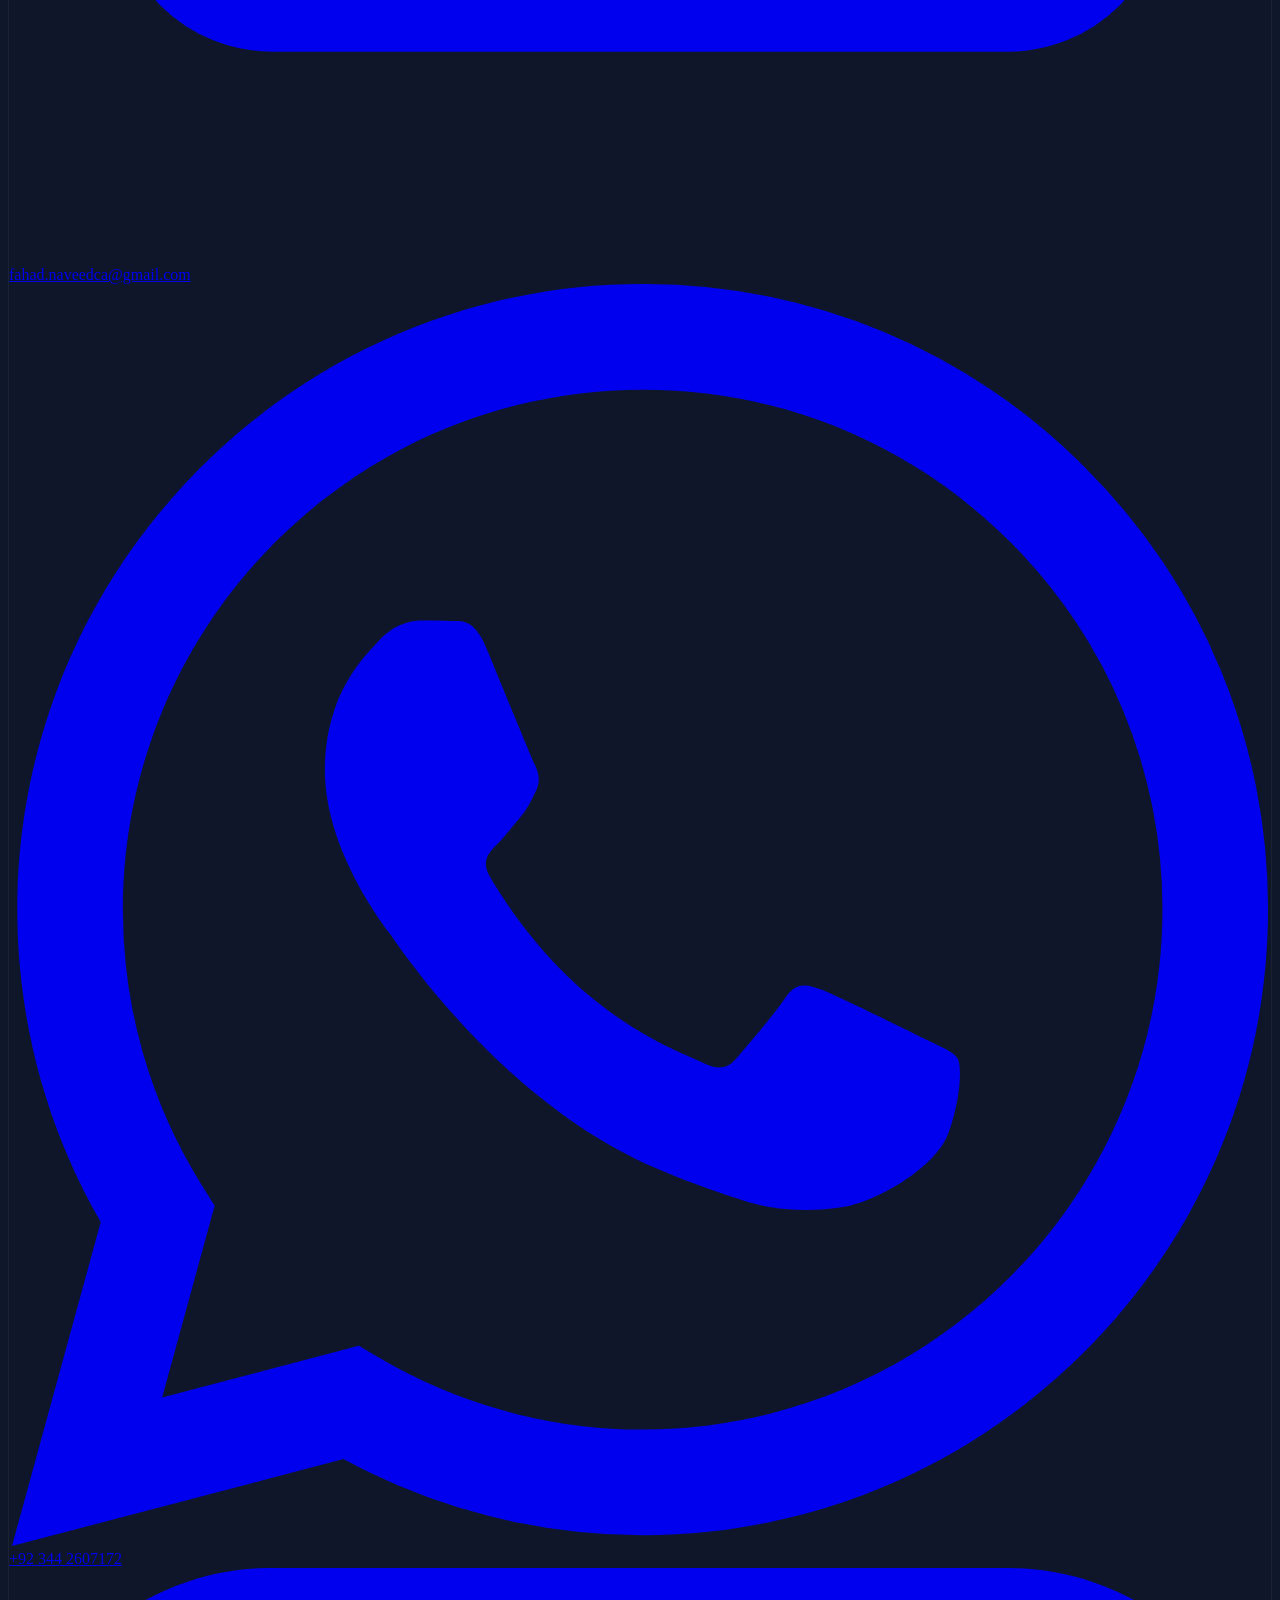
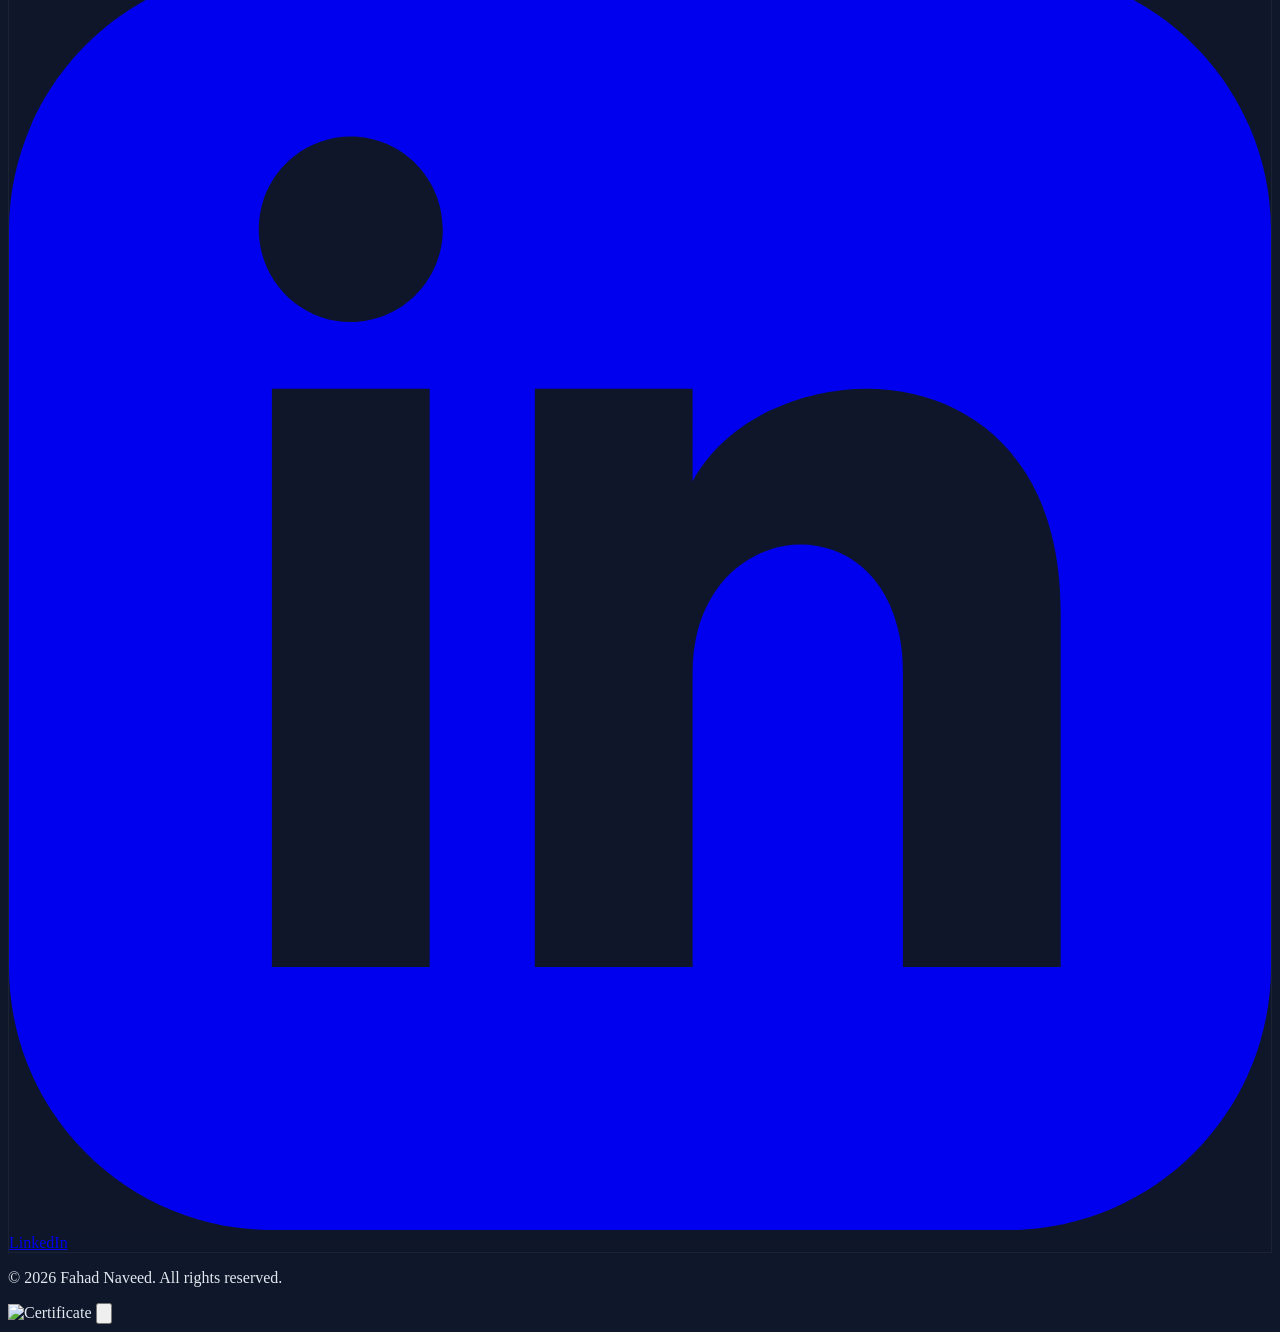
==== commit cad8d81a: "Update index.html" ====
--- a/index.html
+++ b/index.html
@@ -113,6 +113,7 @@
                 <a href="#experience" class="text-slate-300 hover:text-white text-sm font-medium transition duration-300 hover:scale-105">Experience</a>
                 <a href="#education" class="text-slate-300 hover:text-white text-sm font-medium transition duration-300 hover:scale-105">Education</a>
                 <a href="#skills" class="text-slate-300 hover:text-white text-sm font-medium transition duration-300 hover:scale-105">Skills</a>
+                <a href="articles.html" class="text-slate-300 hover:text-white text-sm font-medium transition duration-300 hover:scale-105">Articles</a>
                 <a href="#contact" class="px-5 py-2 bg-royal-500 text-white text-sm font-semibold rounded-full hover:bg-royal-600 transition shadow-lg shadow-royal-500/30">Let's Connect</a>
             </div>
             
@@ -128,6 +129,7 @@
             <a href="#experience" class="block px-6 py-4 text-slate-300 hover:bg-white/5 mobile-link border-b border-white/5">Experience</a>
             <a href="#education" class="block px-6 py-4 text-slate-300 hover:bg-white/5 mobile-link border-b border-white/5">Education</a>
             <a href="#skills" class="block px-6 py-4 text-slate-300 hover:bg-white/5 mobile-link border-b border-white/5">Skills</a>
+            <a href="articles.html" class="block px-6 py-4 text-slate-300 hover:bg-white/5 mobile-link border-b border-white/5">Articles</a>
             <a href="#contact" class="block px-6 py-4 text-royal-400 font-bold hover:bg-white/5 mobile-link bg-white/5">Contact Me</a>
         </div>
     </header>
@@ -160,15 +162,21 @@
                     I live exactly where traditional finance meets modern technology. By bridging the gap between corporate accounting and FinTech, my goal is to be a hybrid leader: someone who doesn't just read audit reports, but builds the code to automate them.
                 </p>
                 
-                <div class="flex flex-col sm:flex-row gap-4 justify-center md:justify-start pt-2">
-                    <a href="#contact" class="w-full sm:w-auto px-8 py-3.5 bg-royal-600 text-white text-center font-semibold rounded-xl hover:bg-royal-500 transition shadow-xl shadow-royal-600/20 transform hover:-translate-y-1">
+                <div class="flex flex-col sm:flex-row flex-wrap gap-3 justify-center md:justify-start pt-2">
+                    <a href="#contact" class="w-full sm:w-auto px-6 py-2.5 text-sm bg-royal-600 text-white text-center font-semibold rounded-xl hover:bg-royal-500 transition shadow-xl shadow-royal-600/20 transform hover:-translate-y-1">
                         Let's Connect
                     </a>
-                    <a href="public/Fahad%20Naveed%20Resume.pdf" target="_blank" class="w-full sm:w-auto px-8 py-3.5 bg-white/5 text-white text-center font-semibold rounded-xl border border-white/10 hover:bg-white/10 hover:border-white/20 transition shadow-lg backdrop-blur-sm transform hover:-translate-y-1 flex items-center justify-center gap-2">
-                        <svg class="w-5 h-5" fill="none" stroke="currentColor" viewBox="0 0 24 24">
+                    <a href="public/Fahad%20Naveed%20Resume.pdf" target="_blank" class="w-full sm:w-auto px-6 py-2.5 text-sm bg-white/5 text-white text-center font-semibold rounded-xl border border-white/10 hover:bg-white/10 hover:border-white/20 transition shadow-lg backdrop-blur-sm transform hover:-translate-y-1 flex items-center justify-center gap-2">
+                        <svg class="w-4 h-4" fill="none" stroke="currentColor" viewBox="0 0 24 24">
                             <path stroke-linecap="round" stroke-linejoin="round" stroke-width="2" d="M9 12h6m-6 4h6m2 5H7a2 2 0 01-2-2V5a2 2 0 012-2h5.586a1 1 0 01.707.293l5.414 5.414a1 1 0 01.293.707V19a2 2 0 01-2 2z"></path>
                         </svg>
                         View Resume
+                    </a>
+                    <a href="articles.html" class="w-full sm:w-auto px-6 py-2.5 text-sm bg-white/5 text-white text-center font-semibold rounded-xl border border-white/10 hover:bg-white/10 hover:border-white/20 transition shadow-lg backdrop-blur-sm transform hover:-translate-y-1 flex items-center justify-center gap-2">
+                        <svg class="w-4 h-4" fill="none" stroke="currentColor" viewBox="0 0 24 24">
+                            <path stroke-linecap="round" stroke-linejoin="round" stroke-width="2" d="M19 20H5a2 2 0 01-2-2V6a2 2 0 012-2h10a2 2 0 012 2v1m2 13a2 2 0 01-2-2V7m2 13a2 2 0 002-2V9.5a2.5 2.5 0 00-2.5-2.5H15"></path>
+                        </svg>
+                        Read Articles
                     </a>
                 </div>
             </div>
